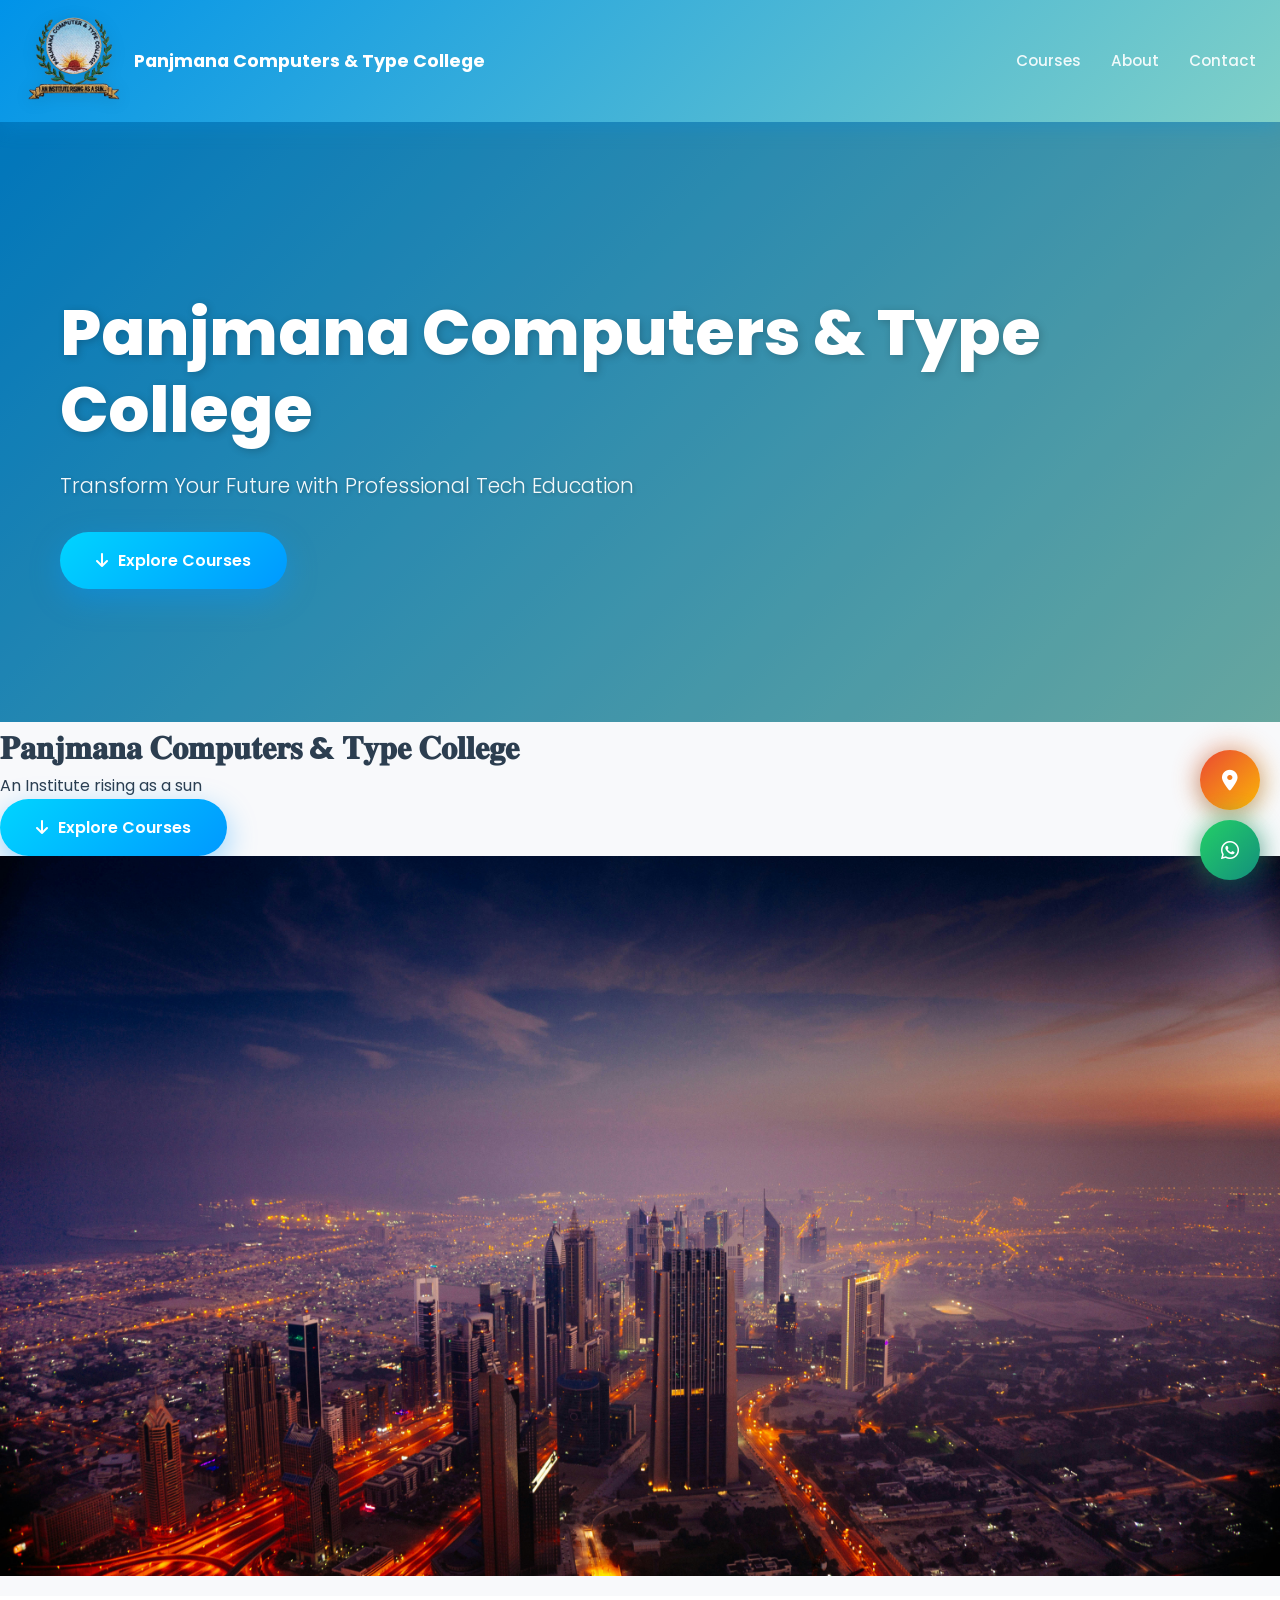
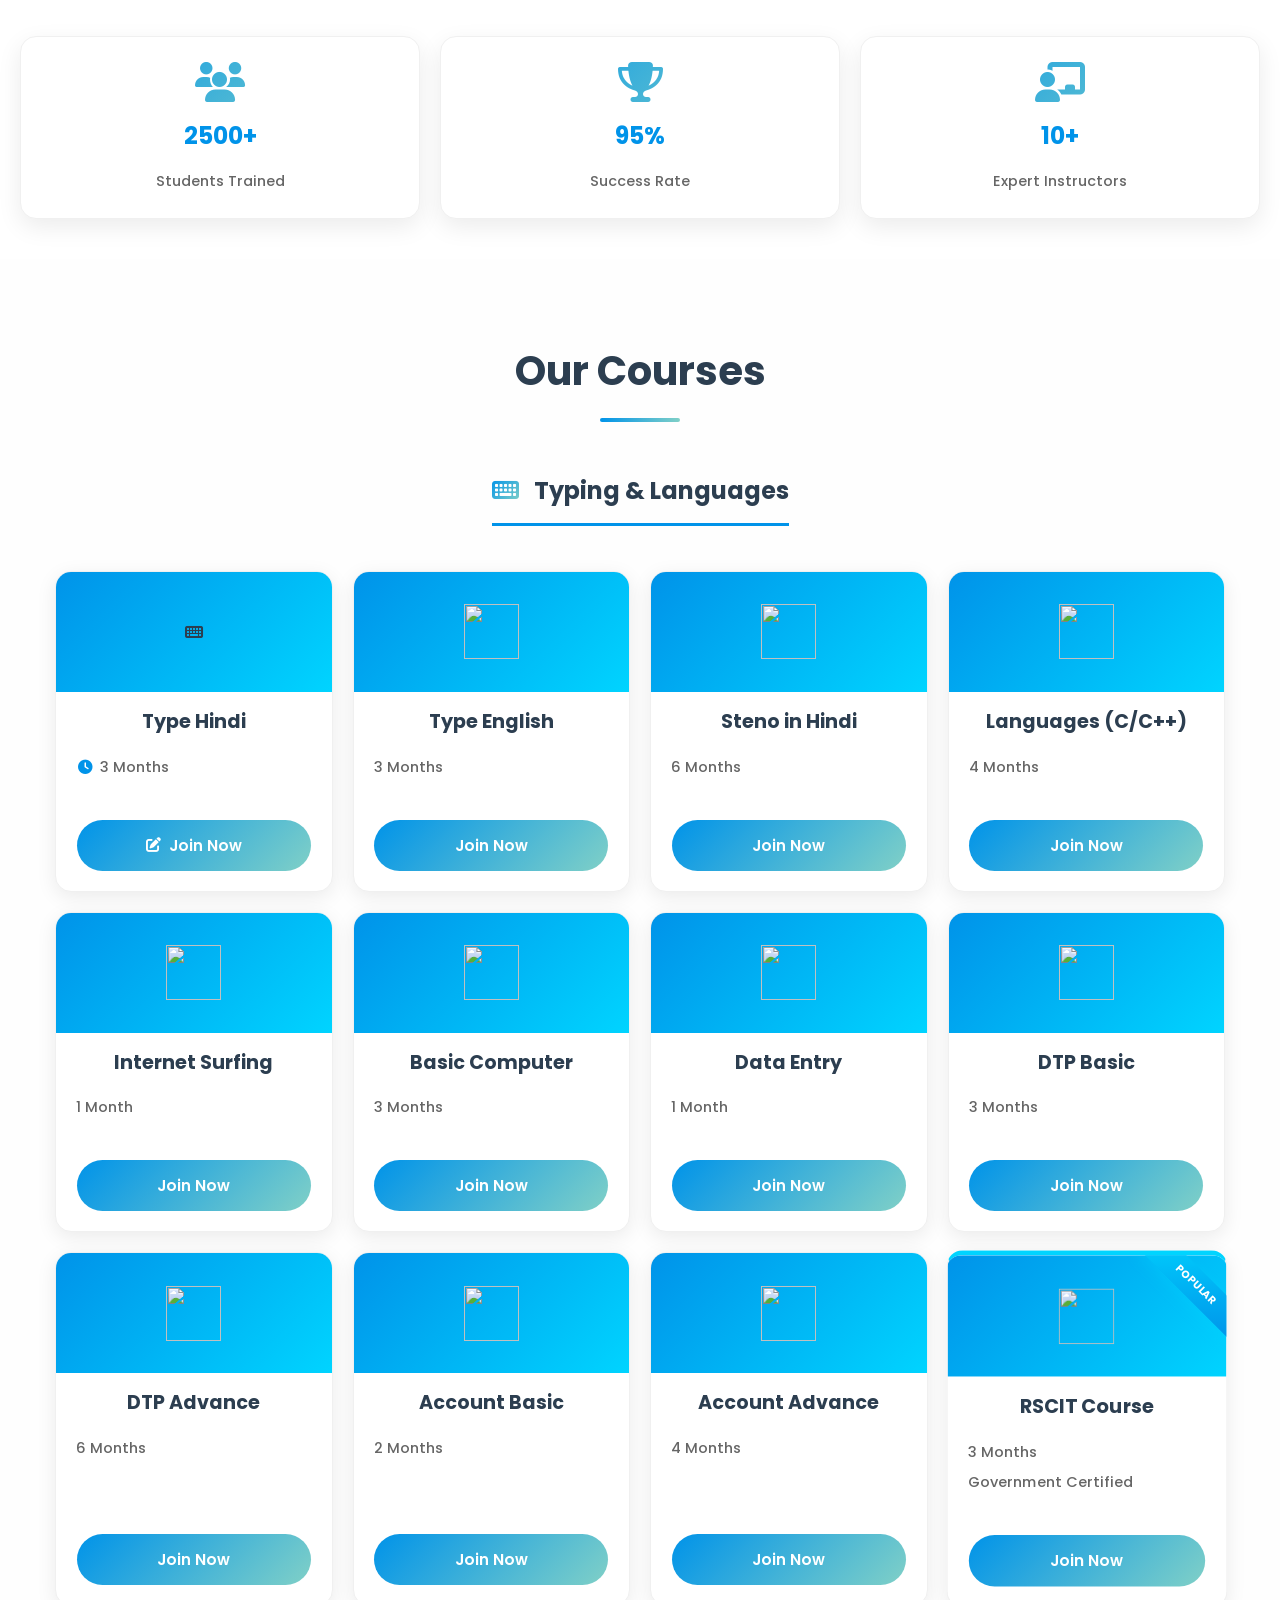
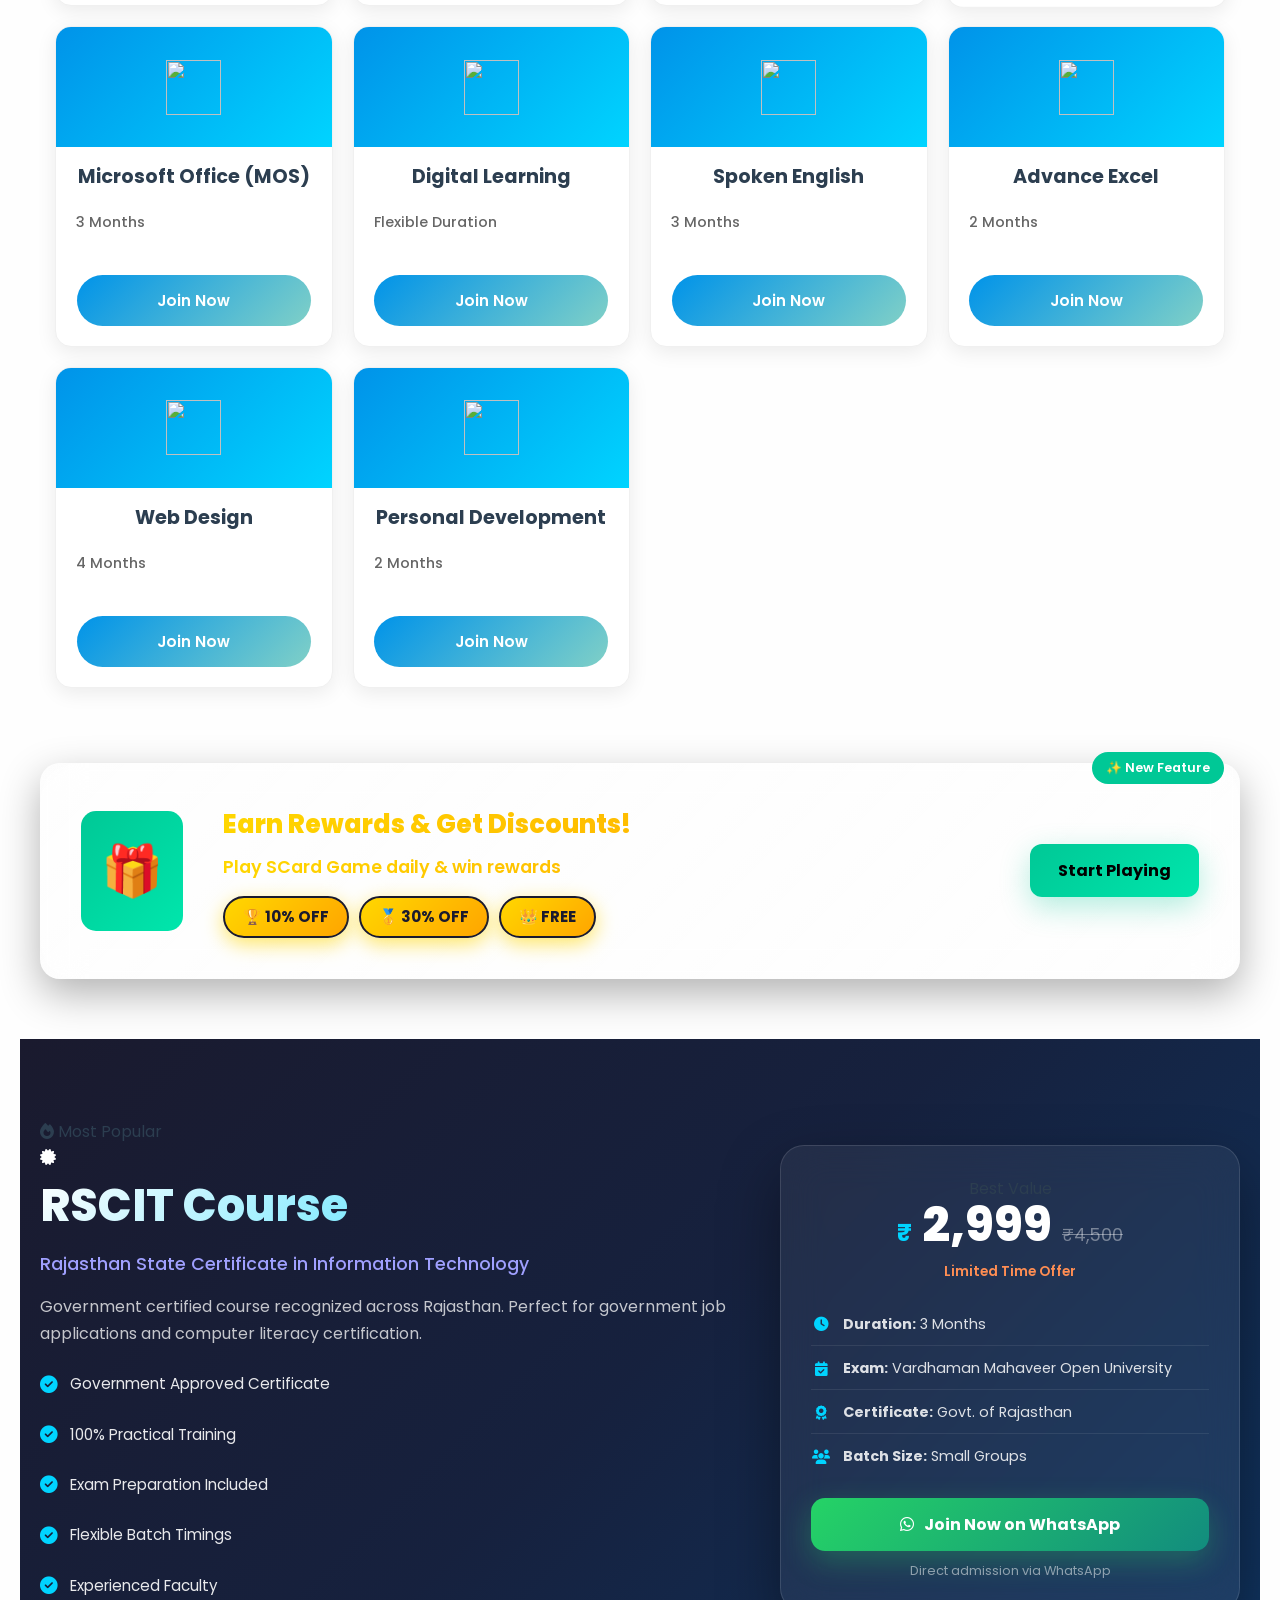
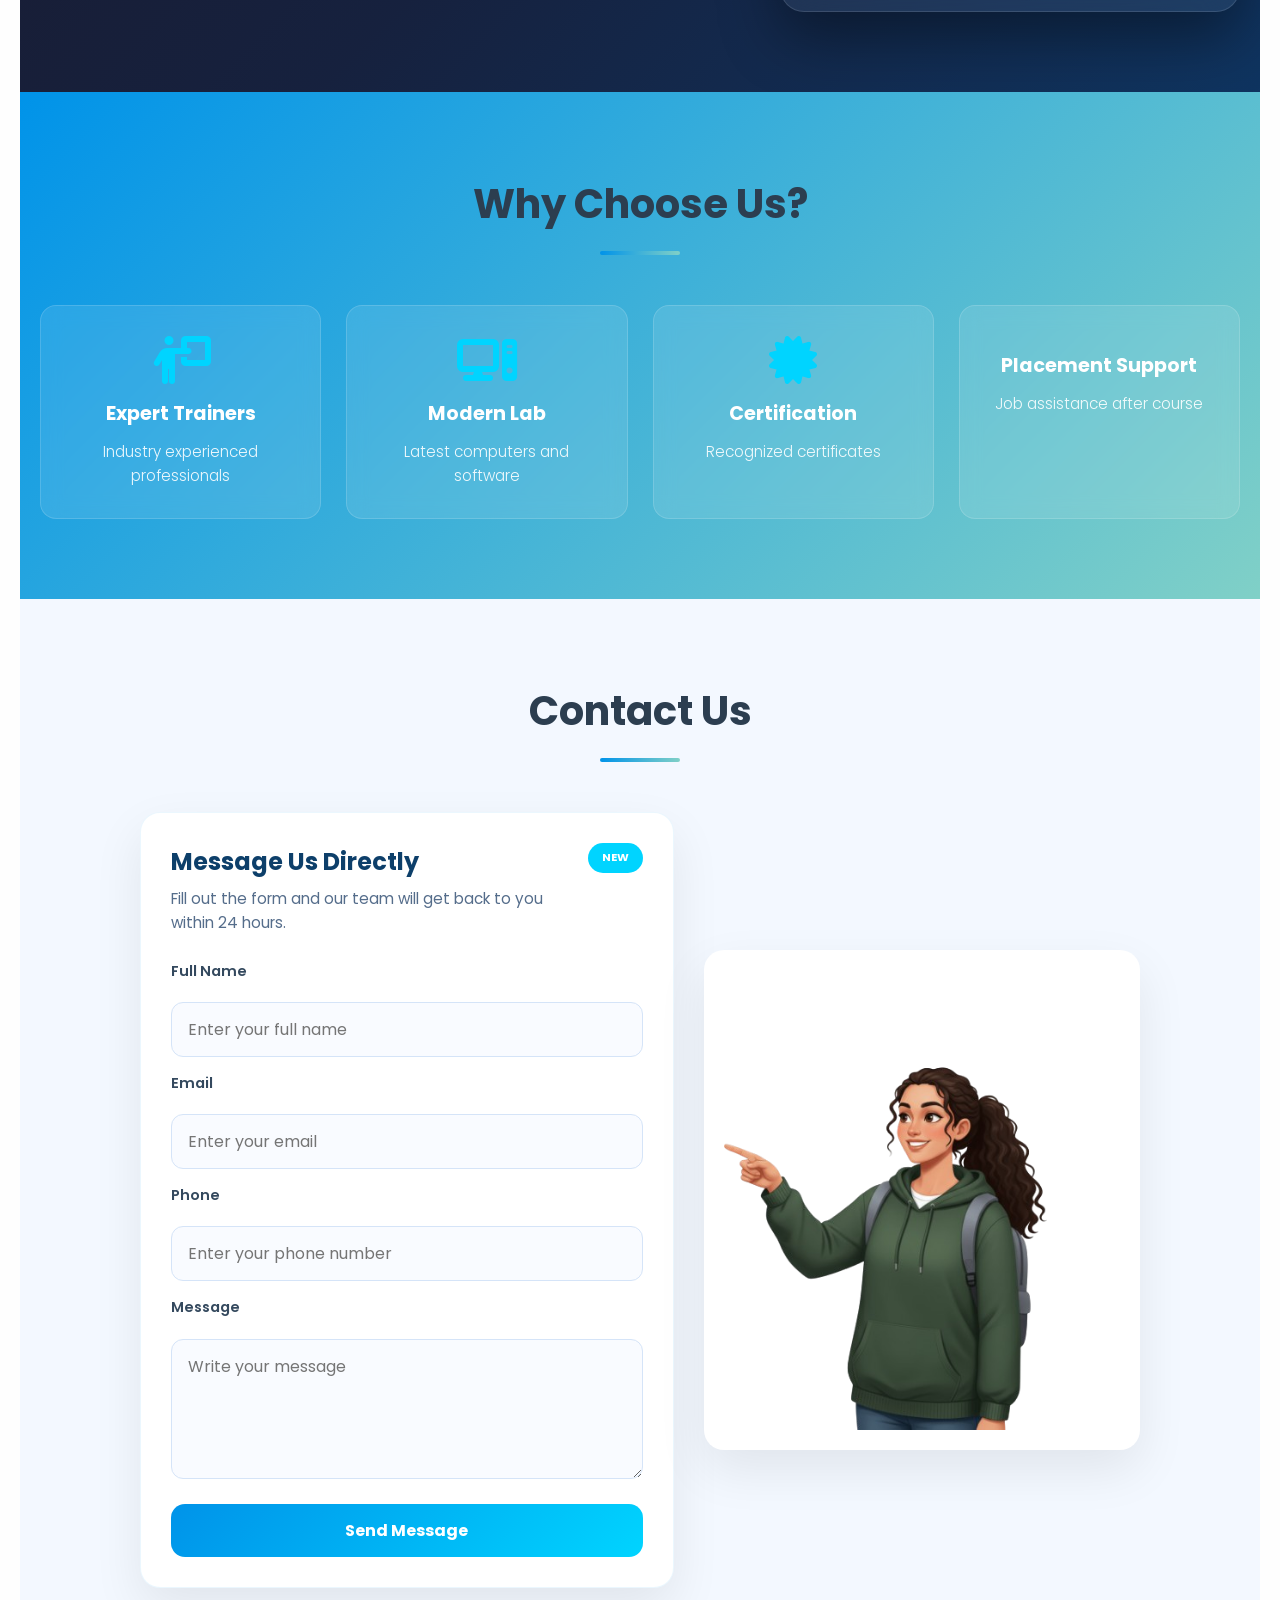
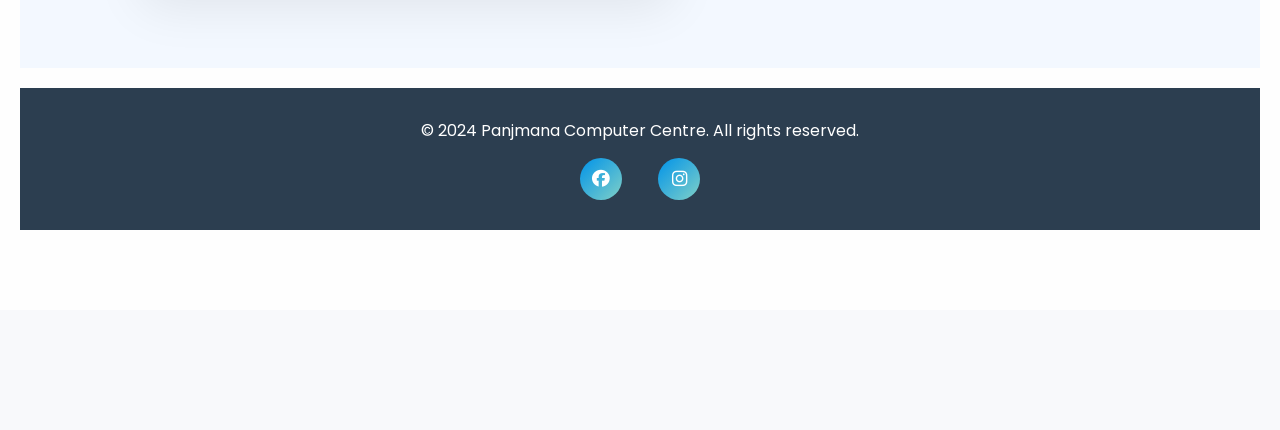
==== index.html @ c0030bf5 "Set desktop-style fixed layout for all devices - Remove all responsive breakpoints (mobile/tablet) -" ====
<!DOCTYPE html>
<html lang="en">
<head>
<meta charset="UTF-8">
<title>Panjmana Computers & Type College</title>
<meta name="viewport" content="width=device-width, initial-scale=1.0, viewport-fit=cover, shrink-to-fit=no">
<link rel="preconnect" href="https://fonts.googleapis.com">
<link rel="preconnect" href="https://fonts.gstatic.com" crossorigin>
<link href="https://fonts.googleapis.com/css2?family=Poppins:wght@300;400;500;600;700;800&display=swap" rel="stylesheet">
<link rel="stylesheet" href="https://cdnjs.cloudflare.com/ajax/libs/font-awesome/6.5.0/css/all.min.css">
<link rel="stylesheet" href="style.css">
</head>

<body>

<!-- NAVBAR -->
<nav class="navbar">
  <div class="nav-container">
    <div class="logo">
      <img src="logo (2).png" alt="Panjmana Logo" class="logo-img">
      <span>Panjmana Computers & Type College</span>
    </div>
    <button class="nav-toggle" id="navToggle" aria-label="Toggle navigation" aria-expanded="false" aria-controls="navMenu">
      <span></span>
      <span></span>
      <span></span>
    </button>
    <ul class="nav-menu" id="navMenu" aria-hidden="true">
      <li><a href="#courses">Courses</a></li>
      <li><a href="#about">About</a></li>
      <li><a href="#contact">Contact</a></li>
    </ul>
  </div>
</nav>

<!-- HERO SECTION -->
<div class="hero">
  <div class="hero-overlay"></div>
  <div class="hero-content">
    <h1>Panjmana Computers & Type College</h1>
    <p>Transform Your Future with Professional Tech Education</p>
    <button class="cta-btn" onclick="document.getElementById('courses').scrollIntoView({behavior: 'smooth'})">
      <i class="fas fa-arrow-down"></i> Explore Courses
    </button>
  </div>
</div>
</div>
    </div>
    <h1>𝐏𝐚𝐧𝐣𝐦𝐚𝐧𝐚 𝐂𝐨𝐦𝐩𝐮𝐭𝐞𝐫𝐬 & 𝐓𝐲𝐩𝐞 𝐂𝐨𝐥𝐥𝐞𝐠𝐞</h1>
    <p>An Institute rising as a sun</p>
    <button class="cta-btn" onclick="document.getElementById('courses').scrollIntoView({behavior: 'smooth'})">
      <i class="fas fa-arrow-down"></i> Explore Courses
    </button>
    
  </div>


  
  <div class="hero-image">
     <img src="piotr-chrobot-6oUsyeYXgTg-unsplash.jpg" alt="">
     
  </div>
</div>

<!-- STATS SECTION -->
<div class="stats-container">
  <div class="stat-item">
    <i class="fas fa-users"></i>
    <h3>2500+</h3>
    <p>Students Trained</p>
  </div>
  <div class="stat-item">
    <i class="fas fa-trophy"></i>
    <h3>95%</h3>
    <p>Success Rate</p>
  </div>
  <div class="stat-item">
    <i class="fas fa-chalkboard-user"></i>
    <h3>10+</h3>
    <p>Expert Instructors</p>
  </div>
</div>

<!-- COURSES SECTION -->
<div id="courses" class="courses-section">
  <h2 class="section-title">Our Courses</h2>
  
  <!-- Typing & Languages -->
  <div class="course-category">
    <h3 class="category-title"><i class="fas fa-keyboard"></i> Typing & Languages</h3>
    <div class="courses-container">
      <div class="course-card">
        <div class="card-icon"><i class="fas fa-keyboard"></i></div>
        <h3>Type Hindi</h3>
        <div class="course-details">
          <p><i class="fas fa-clock"></i> 3 Months</p>
        </div>
        <button class="join-btn" onclick="openForm('Type Hindi - 3 Months')"><i class="fas fa-pen-to-square"></i> Join Now</button>
      </div>

      <!-- Type English -->
<div class="course-card">
  <div class="card-icon">
    <img src="https://cdn-icons-png.flaticon.com/512/3062/3062634.png">
  </div>
  <h3>Type English</h3>
  <div class="course-details">
    <p>3 Months</p>
  </div>
  <button class="join-btn" onclick="openForm('Type English - 3 Months')">Join Now</button>
</div>

<!-- Steno -->
<div class="course-card">
  <div class="card-icon">
    <img src="https://cdn-icons-png.flaticon.com/512/2921/2921222.png">
  </div>
  <h3>Steno in Hindi</h3>
  <div class="course-details">
    <p>6 Months</p>
  </div>
  <button class="join-btn" onclick="openForm('Steno in Hindi - 6 Months')">Join Now</button>
</div>

<!-- C/C++ -->
<div class="course-card">
  <div class="card-icon">
    <img src="https://cdn-icons-png.flaticon.com/512/2721/2721291.png">
  </div>
  <h3>Languages (C/C++)</h3>
  <div class="course-details">
    <p>4 Months</p>
  </div>
  <button class="join-btn" onclick="openForm('Languages C/C++ - 4 Months')">Join Now</button>
</div>

<!-- Internet -->
<div class="course-card">
  <div class="card-icon">
    <img src="https://cdn-icons-png.flaticon.com/512/1006/1006771.png">
  </div>
  <h3>Internet Surfing</h3>
  <div class="course-details">
    <p>1 Month</p>
  </div>
  <button class="join-btn" onclick="openForm('Internet Surfing - 1 Month')">Join Now</button>
</div>

<!-- Basic Computer -->
<div class="course-card">
  <div class="card-icon">
    <img src="https://cdn-icons-png.flaticon.com/512/1041/1041916.png">
  </div>
  <h3>Basic Computer</h3>
  <div class="course-details">
    <p>3 Months</p>
  </div>
  <button class="join-btn" onclick="openForm('Basic Computer - 3 Months')">Join Now</button>
</div>

<!-- Data Entry -->
<div class="course-card">
  <div class="card-icon">
    <img src="https://cdn-icons-png.flaticon.com/512/1828/1828919.png">
  </div>
  <h3>Data Entry</h3>
  <div class="course-details">
    <p>1 Month</p>
  </div>
  <button class="join-btn" onclick="openForm('Data Entry - 1 Month')">Join Now</button>
</div>

<!-- DTP Basic -->
<div class="course-card">
  <div class="card-icon">
    <img src="https://cdn-icons-png.flaticon.com/512/2917/2917995.png">
  </div>
  <h3>DTP Basic</h3>
  <div class="course-details">
    <p>3 Months</p>
  </div>
  <button class="join-btn" onclick="openForm('DTP Basic - 3 Months')">Join Now</button>
</div>

<!-- DTP Advance -->
<div class="course-card">
  <div class="card-icon">
    <img src="https://cdn-icons-png.flaticon.com/512/2917/2917995.png">
  </div>
  <h3>DTP Advance</h3>
  <div class="course-details">
    <p>6 Months</p>
  </div>
  <button class="join-btn" onclick="openForm('DTP Advance - 6 Months')">Join Now</button>
</div>

<!-- Accounting Basic -->
<div class="course-card">
  <div class="card-icon">
    <img src="https://cdn-icons-png.flaticon.com/512/2331/2331941.png">
  </div>
  <h3>Account Basic</h3>
  <div class="course-details">
    <p>2 Months</p>
  </div>
  <button class="join-btn" onclick="openForm('Account Basic - 2 Months')">Join Now</button>
</div>

<!-- Accounting Advance -->
<div class="course-card">
  <div class="card-icon">
    <img src="https://cdn-icons-png.flaticon.com/512/3135/3135673.png">
  </div>
  <h3>Account Advance</h3>
  <div class="course-details">
    <p>4 Months</p>
  </div>
  <button class="join-btn" onclick="openForm('Account Advance - 4 Months')">Join Now</button>
</div>

<!-- RSCIT -->
<div class="course-card featured">
  <div class="featured-badge">POPULAR</div>
  <div class="card-icon">
    <img src="https://cdn-icons-png.flaticon.com/512/3135/3135755.png">
  </div>
  <h3>RSCIT Course</h3>
  <div class="course-details">
    <p>3 Months</p>
    <p>Government Certified</p>
  </div>
  <button class="join-btn" onclick="openForm('RSCIT Course - 3 Months')">Join Now</button>
</div>

<!-- MOS -->
<div class="course-card">
  <div class="card-icon">
    <img src="https://cdn-icons-png.flaticon.com/512/732/732220.png">
  </div>
  <h3>Microsoft Office (MOS)</h3>
  <div class="course-details">
    <p>3 Months</p>
  </div>
  <button class="join-btn" onclick="openForm('Microsoft Office MOS - 3 Months')">Join Now</button>
</div>

<!-- Digital -->
<div class="course-card">
  <div class="card-icon">
    <img src="https://cdn-icons-png.flaticon.com/512/3135/3135715.png">
  </div>
  <h3>Digital Learning</h3>
  <div class="course-details">
    <p>Flexible Duration</p>
  </div>
  <button class="join-btn" onclick="openForm('Digital Learning')">Join Now</button>
</div>

<!-- Spoken English -->
<div class="course-card">
  <div class="card-icon">
    <img src="https://cdn-icons-png.flaticon.com/512/1995/1995574.png">
  </div>
  <h3>Spoken English</h3>
  <div class="course-details">
    <p>3 Months</p>
  </div>
  <button class="join-btn" onclick="openForm('Spoken English - 3 Months')">Join Now</button>
</div>

<!-- Excel -->
<div class="course-card">
  <div class="card-icon">
    <img src="https://cdn-icons-png.flaticon.com/512/732/732220.png">
  </div>
  <h3>Advance Excel</h3>
  <div class="course-details">
    <p>2 Months</p>
  </div>
  <button class="join-btn" onclick="openForm('Advance Excel - 2 Months')">Join Now</button>
</div>

<!-- Web Design -->
<div class="course-card">
  <div class="card-icon">
    <img src="https://cdn-icons-png.flaticon.com/512/1055/1055687.png">
  </div>
  <h3>Web Design</h3>
  <div class="course-details">
    <p>4 Months</p>
  </div>
  <button class="join-btn" onclick="openForm('Web Design - 4 Months')">Join Now</button>
</div>

<!-- Personal Development -->
<div class="course-card">
  <div class="card-icon">
    <img src="https://cdn-icons-png.flaticon.com/512/3135/3135716.png">
  </div>
  <h3>Personal Development</h3>
  <div class="course-details">
    <p>2 Months</p>
  </div>
  <button class="join-btn" onclick="openForm('Personal Development - 2 Months')">Join Now</button>
</div>
  </div>

</div>

<!-- REWARDS GAME SECTION -->
<div class="rewards-box">

  <div class="new-tag">✨ New Feature</div>

  <div class="gift-icon">🎁</div>

  <div class="content">
    <h2>Earn Rewards & Get Discounts!</h2>
    <p>Play SCard Game daily & win rewards</p>

    <div class="badges">
      <div class="badge">🏆 10% OFF</div>
      <div class="badge">🥇 30% OFF</div>
      <div class="badge">👑 FREE</div>
    </div>
  </div>

  <button class="play-btn" onclick="openGame()">Start Playing</button>

</div>

<!-- MODAL GAME -->
<div class="modal" id="gameModal">
  <div class="modal-content">
    <h3>🎮 Pick a Card</h3>

    <div class="cards">
      <div class="card" onclick="pickCard(0)">?</div>
      <div class="card" onclick="pickCard(1)">?</div>
      <div class="card" onclick="pickCard(2)">?</div>
    </div>


    <p id="result"></p>

    <a href="https://wa.me/919999999999" class="whatsapp-btn">
      Join via WhatsApp
    </a>

    <br><br>
    <button onclick="closeGame()">Close</button>
  </div>
</div>

<!-- RSCIT FEATURED SECTION -->
<section id="rscit-featured" class="rscit-section">
  <div class="rscit-container">
    <div class="rscit-badge-float">
      <span class="rscit-popular-tag"><i class="fas fa-fire"></i> Most Popular</span>
    </div>
    
    <div class="rscit-content">
      <div class="rscit-left">
        <div class="rscit-icon-wrap">
          <i class="fas fa-certificate"></i>
          <div class="rscit-icon-glow"></div>
        </div>
        <h2 class="rscit-title">RSCIT Course</h2>
        <p class="rscit-subtitle">Rajasthan State Certificate in Information Technology</p>
        <p class="rscit-desc">Government certified course recognized across Rajasthan. Perfect for government job applications and computer literacy certification.</p>
        
        <ul class="rscit-features">
          <li><i class="fas fa-check-circle"></i> Government Approved Certificate</li>
          <li><i class="fas fa-check-circle"></i> 100% Practical Training</li>
          <li><i class="fas fa-check-circle"></i> Exam Preparation Included</li>
          <li><i class="fas fa-check-circle"></i> Flexible Batch Timings</li>
          <li><i class="fas fa-check-circle"></i> Experienced Faculty</li>
        </ul>
      </div>
      
      <div class="rscit-right">
        <div class="rscit-pricing-card">
          <div class="rscit-card-header">
            <span class="rscit-tag">Best Value</span>
          </div>
          <div class="rscit-price">
            <span class="rscit-currency">₹</span>
            <span class="rscit-amount">2,999</span>
            <span class="rscit-original">₹4,500</span>
          </div>
          <p class="rscit-price-note">Limited Time Offer</p>
          
          <div class="rscit-info-list">
            <div class="rscit-info-item">
              <i class="fas fa-clock"></i>
              <span><strong>Duration:</strong> 3 Months</span>
            </div>
            <div class="rscit-info-item">
              <i class="fas fa-calendar-check"></i>
              <span><strong>Exam:</strong> Vardhaman Mahaveer Open University</span>
            </div>
            <div class="rscit-info-item">
              <i class="fas fa-award"></i>
              <span><strong>Certificate:</strong> Govt. of Rajasthan</span>
            </div>
            <div class="rscit-info-item">
              <i class="fas fa-users"></i>
              <span><strong>Batch Size:</strong> Small Groups</span>
            </div>
          </div>
          
          <button class="rscit-whatsapp-btn" onclick="joinRSCITWhatsApp()">
            <i class="fab fa-whatsapp"></i> Join Now on WhatsApp
          </button>
          <p class="rscit-btn-note">Direct admission via WhatsApp</p>
        </div>
      </div>
    </div>
  </div>
</section>

<!-- WHY CHOOSE US -->
<div class="why-us">
  <h2 class="section-title">Why Choose Us?</h2>
  <div class="features-grid">
    <div class="feature">
      <i class="fas fa-person-chalkboard"></i>
      <h4>Expert Trainers</h4>
      <p>Industry experienced professionals</p>
    </div>
    <div class="feature">
      <i class="fas fa-computer"></i>
      <h4>Modern Lab</h4>
      <p>Latest computers and software</p>
    </div>
    <div class="feature">
      <i class="fas fa-certificate"></i>
      <h4>Certification</h4>
      <p>Recognized certificates</p>
    </div>
    <div class="feature">
      <i class="fas fa-job"></i>
      <h4>Placement Support</h4>
      <p>Job assistance after course</p>
    </div>
  </div>
</div>

<!-- CONTACT SECTION -->
<div id="contact" class="contact-section">
  <h2 class="section-title">Contact Us</h2>
  <div class="contact-grid">

    <form action="https://formspree.io/f/mwvagjla" method="POST" class="contact-card">
      <div class="contact-card-header">
        <div>
          <h3>Message Us Directly</h3>
          <p>Fill out the form and our team will get back to you within 24 hours.</p>
        </div>
        <span class="contact-badge">New</span>
      </div>

      <div class="contact-form-card">
        <label for="contact-name">Full Name</label>
        <input id="contact-name" name="name" class="contact-input" type="text" placeholder="Enter your full name" required>

        <label for="contact-email">Email</label>
        <input id="contact-email" name="email" class="contact-input" type="email" placeholder="Enter your email" required>

        <label for="contact-phone">Phone</label>
        <input id="contact-phone" name="phone" class="contact-input" type="tel" placeholder="Enter your phone number" required>

        <label for="contact-message">Message</label>
        <textarea id="contact-message" name="message" class="contact-input contact-textarea" placeholder="Write your message" required></textarea>

        <button class="contact-submit-btn" type="submit">Send Message</button>
      </div>
    </form>


    <div class="contact-image-card">
      <img src="contact logo.png" alt="Student Guide">
    </div>
  </div>
</div>

<!-- FORM POPUP -->
<div id="formPopup" class="form-popup">
  <div class="form-box">
    <span class="close" onclick="closeForm()"><i class="fas fa-times"></i></span>
    <h2><i class="fas fa-edit"></i> Register Now</h2>
    <p class="form-subtitle">Join our community of learners</p>

    <input type="text" id="name" placeholder="👤 Your Full Name" required>
    <input type="tel" id="phone" placeholder="📱 Mobile Number" required>
    <input type="text" id="courseName" readonly placeholder="Course Selected">

    <button onclick="sendWhatsApp()" class="submit-btn">
      <i class="fab fa-whatsapp"></i> Submit via WhatsApp
    </button>
  </div>
</div>

<!-- FOOTER -->
<footer class="footer">
  <p>&copy; 2024 Panjmana Computer Centre. All rights reserved.</p>
  <div class="social-links">
    <a href="#"><i class="fab fa-facebook"></i></a>
    <a href="#"><i class="fab fa-instagram"></i></a>
  </div>
</footer>

<!-- Floating Buttons -->
<a href="https://maps.app.goo.gl/1jd4oYLpwRNwnUEW8?g_st=aw" target="_blank" class="floating-map-btn" title="Location">
  <i class="fas fa-map-marker-alt"></i>
  <span class="btn-label">Location</span>
</a>
<a href="https://wa.me/919999999999" class="floating-whatsapp-btn" title="Contact Us">
  <i class="fab fa-whatsapp"></i>
  <span class="btn-label">Contact</span>
</a>

<script src="script.js"></script>
</body>
</html>
---- style.css ----
/* =========================
   COMPLETE RESPONSIVE FIX
========================= */

/* DESKTOP-STYLE LAYOUT (NO BREAKPOINTS) */
* {
  box-sizing: border-box;
}

html {
  scroll-behavior: smooth;
}

body {
  margin: 0;
  padding: 0;
  overflow-x: auto; /* ALLOW horizontal scroll on mobile */
  min-width: 1200px; /* Force desktop width */
  font-family: 'Poppins', 'Segoe UI', sans-serif;
  background: #f8f9fb;
  color: #2c3e50;
  line-height: 1.6;
  -webkit-text-size-adjust: 100%;
}

/* Force desktop layout container */
.container-fixed {
  max-width: 1400px;
  margin: 0 auto;
  min-width: 1200px;
  width: 100%;
}

/* =========================
   HERO SECTION - DESKTOP STYLE
========================= */
.hero {
  display: flex;
  align-items: center;
  justify-content: flex-start;
  padding: 100px 40px;
  min-height: 100vh;
  position: relative;
  background: url('piotr-chrobot-6oUsyeYXgTg-unsplash.jpg') no-repeat center center;
  background-size: cover;
  background-attachment: fixed;
  color: white;
}

.hero::before {
  content: '';
  position: absolute;
  top: 0;
  left: 0;
  right: 0;
  bottom: 0;
  background: linear-gradient(135deg, rgba(0, 147, 233, 0.85) 0%, rgba(128, 208, 199, 0.85) 100%);
  z-index: 1;
}

.hero-content {
  position: relative;
  z-index: 2;
  max-width: 600px;
  padding: 0;
}

.hero h1 {
  font-size: 42px;
  line-height: 1.2;
  margin-bottom: 20px;
  text-shadow: 2px 2px 8px rgba(0, 0, 0, 0.3);
  font-weight: 800;
}

.hero p {
  font-size: 18px;
  margin-bottom: 30px;
  opacity: 0.95;
  text-shadow: 1px 1px 4px rgba(0, 0, 0, 0.3);
  font-weight: 300;
}

.cta-btn {
  padding: 16px 36px;
  min-height: 52px;
  background: linear-gradient(135deg, #00d4ff, #0099ff);
  color: white;
  border: none;
  font-size: 1rem;
  border-radius: 50px;
  cursor: pointer;
  transition: 0.3s;
  box-shadow: 0 10px 30px rgba(0, 153, 255, 0.4);
  font-weight: 600;
  display: inline-flex;
  align-items: center;
  gap: 10px;
}

/* =========================
   STATS SECTION - DESKTOP STYLE
========================= */
.stats-container {
  display: grid;
  grid-template-columns: repeat(3, 1fr);
  gap: 20px;
  padding: 40px 20px;
  max-width: 1400px;
  margin: 0 auto;
  background: white;
}

.stat-item {
  padding: 25px 20px;
  border-radius: 16px;
  text-align: center;
  background: white;
  box-shadow: 0 8px 25px rgba(0, 0, 0, 0.08);
  border: 1px solid #f0f0f0;
}

.stat-item i {
  font-size: 2.5rem;
  background: linear-gradient(135deg, #0093E9, #80D0C7);
  -webkit-background-clip: text;
  -webkit-text-fill-color: transparent;
  display: block;
  margin-bottom: 15px;
}

.stat-item h3 {
  color: #0093E9;
  font-size: 1.5rem;
  margin: 15px 0;
  font-weight: 700;
}

.stat-item p {
  color: #666;
  font-size: 0.9rem;
  margin: 0;
}

/* =========================
   COURSES SECTION - DESKTOP STYLE
========================= */
.courses-section {
  background: url('course.webp') no-repeat center center / cover fixed;
  padding: 100px 20px;
  position: relative;
}

.courses-section::before {
  content: '';
  position: absolute;
  top: 0;
  left: 0;
  right: 0;
  bottom: 0;
  background: rgba(255, 255, 255, 0.85);
  z-index: 0;
}

.courses-section > * {
  position: relative;
  z-index: 1;
}

.course-category {
  margin-bottom: 80px;
  max-width: 1400px;
  margin-left: auto;
  margin-right: auto;
}

.category-title {
  font-size: 2rem;
  color: #2c3e50;
  margin-bottom: 40px;
  padding-bottom: 12px;
  border-bottom: 3px solid #0093E9;
  display: inline-block;
  font-weight: 700;
}

.courses-container {
  display: grid;
  grid-template-columns: repeat(3, 1fr);
  gap: 20px;
  max-width: 100%;
}

.course-card {
  background: white;
  border-radius: 16px;
  overflow: hidden;
  box-shadow: 0 5px 20px rgba(0, 0, 0, 0.08);
  transition: 0.4s;
  border-top: 5px solid #0093E9;
  display: flex;
  flex-direction: column;
  border: 1px solid #f0f0f0;
}

.card-icon {
  background: linear-gradient(135deg, #0093E9 0%, #00D4FF 100%);
  padding: 35px;
  text-align: center;
  display: flex;
  align-items: center;
  justify-content: center;
  min-height: 140px;
}

.card-icon img {
  width: 60px;
  height: 60px;
  object-fit: contain;
}

.course-card h3 {
  font-size: 1.35rem;
  padding: 18px 20px 8px;
  color: #2c3e50;
  margin: 0;
  font-weight: 700;
}

.course-details {
  padding: 8px 20px 20px;
  color: #666;
  font-size: 0.95rem;
  flex-grow: 1;
}

.join-btn {
  width: 85%;
  margin: 20px auto;
  padding: 12px 20px;
  background: linear-gradient(135deg, #0093E9, #80D0C7);
  color: white;
  border: none;
  border-radius: 30px;
  font-size: 0.95rem;
  font-weight: 600;
  cursor: pointer;
  transition: 0.3s;
  display: flex;
  align-items: center;
  justify-content: center;
  gap: 8px;
}

.join-btn:hover {
  opacity: 0.9;
  transform: translateY(-3px);
  box-shadow: 0 8px 20px rgba(0, 147, 233, 0.4);
}

/* =========================
   RSCIT SECTION - DESKTOP STYLE
========================= */
.rscit-section {
  background: linear-gradient(135deg, #1a1a2e 0%, #16213e 50%, #0f3460 100%);
  padding: 100px 20px;
  position: relative;
  overflow: hidden;
}

.rscit-container {
  max-width: 1200px;
  margin: 0 auto;
  position: relative;
  z-index: 1;
}

.rscit-content {
  display: grid;
  grid-template-columns: 1.2fr 0.8fr;
  gap: 60px;
  align-items: center;
}

.rscit-left {
  color: white;
  text-align: left;
}

.rscit-title {
  font-size: 3.2rem;
  font-weight: 800;
  background: linear-gradient(135deg, #ffffff, #00d4ff);
  -webkit-background-clip: text;
  -webkit-text-fill-color: transparent;
}

.rscit-subtitle {
  font-size: 1.2rem;
  color: #a0a0ff;
  margin-bottom: 15px;
  font-weight: 500;
}

.rscit-desc {
  font-size: 1rem;
  color: rgba(255,255,255,0.75);
  line-height: 1.7;
  margin-bottom: 30px;
  max-width: 500px;
}

.rscit-features li {
  display: flex;
  align-items: center;
  gap: 12px;
  margin-bottom: 14px;
  font-size: 1rem;
  color: rgba(255,255,255,0.9);
}

.rscit-features li i {
  color: #00d4ff;
}

.rscit-pricing-card {
  background: rgba(255,255,255,0.06);
  backdrop-filter: blur(20px);
  border: 1px solid rgba(255,255,255,0.12);
  border-radius: 24px;
  padding: 35px;
  text-align: center;
  box-shadow: 0 25px 60px rgba(0,0,0,0.4);
}

.rscit-price {
  display: flex;
  align-items: baseline;
  justify-content: center;
  gap: 10px;
  margin-bottom: 8px;
}

.rscit-currency {
  font-size: 1.8rem;
  color: #00d4ff;
  font-weight: 700;
}

.rscit-amount {
  font-size: 4rem;
  font-weight: 800;
  color: white;
  line-height: 1;
}

.rscit-original {
  font-size: 1.2rem;
  color: rgba(255,255,255,0.4);
  text-decoration: line-through;
}

.rscit-price-note {
  color: #ff8e53;
  font-size: 0.85rem;
  font-weight: 600;
  margin-bottom: 25px;
}

.rscit-info-list {
  text-align: left;
  margin-bottom: 25px;
}

.rscit-info-item {
  display: flex;
  align-items: center;
  gap: 12px;
  padding: 10px 0;
  border-bottom: 1px solid rgba(255,255,255,0.08);
  color: rgba(255,255,255,0.85);
  font-size: 0.9rem;
}

.rscit-info-item:last-child {
  border-bottom: none;
}

.rscit-info-item i {
  color: #00d4ff;
  width: 20px;
  text-align: center;
}

.rscit-whatsapp-btn {
  width: 100%;
  padding: 16px;
  background: linear-gradient(135deg, #25d366, #128c7e);
  color: white;
  border: none;
  border-radius: 14px;
  font-size: 1.1rem;
  font-weight: 700;
  cursor: pointer;
  transition: 0.3s;
  display: flex;
  align-items: center;
  justify-content: center;
  gap: 10px;
  box-shadow: 0 10px 30px rgba(37, 211, 102, 0.3);
}

.rscit-whatsapp-btn:hover {
  transform: translateY(-3px);
  box-shadow: 0 15px 40px rgba(37, 211, 102, 0.5);
}

.rscit-btn-note {
  margin-top: 10px;
  color: rgba(255,255,255,0.5);
  font-size: 0.8rem;
}

/* =========================
   WHY US SECTION - DESKTOP STYLE
========================= */
.why-us {
  background: linear-gradient(135deg, #0093E9 0%, #80D0C7 100%);
  padding: 100px 20px;
  color: white;
}

.features-grid {
  display: grid;
  grid-template-columns: repeat(4, 1fr);
  gap: 35px;
  max-width: 1400px;
  margin: 0 auto;
}

.feature {
  text-align: center;
  padding: 40px;
  background: rgba(255, 255, 255, 0.08);
  backdrop-filter: blur(10px);
  border-radius: 16px;
  transition: 0.4s;
  border: 1px solid rgba(255, 255, 255, 0.15);
}

.feature:hover {
  transform: translateY(-8px);
  background: rgba(255, 255, 255, 0.12);
  border-color: rgba(255, 255, 255, 0.3);
}

.feature i {
  font-size: 3.5rem;
  margin-bottom: 20px;
  display: block;
  color: #00d4ff;
}

.feature h4 {
  font-size: 1.3rem;
  margin-bottom: 12px;
  font-weight: 700;
}

.feature p {
  opacity: 0.9;
  font-weight: 300;
  margin: 0;
}

/* =========================
   CONTACT SECTION - DESKTOP STYLE
========================= */
.contact-section {
  background: #f3f8ff;
  padding: 100px 20px;
}

.contact-grid {
  display: grid;
  grid-template-columns: 1.1fr 0.9fr;
  gap: 40px;
  max-width: 1200px;
  margin: 0 auto;
  align-items: center;
}

.contact-card,
.contact-image-card {
  background: white;
  border-radius: 24px;
  box-shadow: 0 20px 50px rgba(0, 0, 0, 0.08);
}

.contact-card {
  padding: 40px;
  border: 1px solid rgba(0, 147, 233, 0.08);
}

.contact-card-header {
  display: flex;
  justify-content: space-between;
  align-items: flex-start;
  gap: 20px;
  margin-bottom: 30px;
}

.contact-card-header h3 {
  font-size: 2rem;
  margin-bottom: 10px;
  color: #0d3f6a;
}

.contact-card-header p {
  color: #556d8b;
  line-height: 1.7;
  max-width: 520px;
  margin: 0;
}

.contact-badge {
  background: #00d4ff;
  color: white;
  text-transform: uppercase;
  font-size: 0.75rem;
  padding: 10px 18px;
  border-radius: 999px;
  font-weight: 700;
  white-space: nowrap;
}

.contact-form-card {
  display: grid;
  gap: 18px;
}

.contact-form-card label {
  color: #34495e;
  font-size: 0.95rem;
  font-weight: 600;
}

.contact-input {
  width: 100%;
  padding: 16px 18px;
  border: 1px solid #d5e4f8;
  border-radius: 14px;
  font-size: 1rem;
  color: #34495e;
  transition: 0.3s;
  background: #f9fbff;
}

.contact-input:focus {
  outline: none;
  border-color: #0093e9;
  box-shadow: 0 0 0 6px rgba(0, 147, 233, 0.08);
}

.contact-textarea {
  min-height: 160px;
  resize: vertical;
}

.contact-submit-btn {
  background: linear-gradient(135deg, #0093e9, #00d4ff);
  border: none;
  color: white;
  padding: 16px;
  border-radius: 16px;
  font-size: 1rem;
  font-weight: 700;
  cursor: pointer;
  transition: 0.3s;
  margin-top: 10px;
}

.contact-submit-btn:hover {
  transform: translateY(-2px);
  box-shadow: 0 16px 30px rgba(0, 147, 233, 0.25);
}

.contact-image-card {
  display: flex;
  justify-content: center;
  align-items: center;
  padding: 30px;
}

.contact-image-card img {
  width: 100%;
  max-width: 520px;
  border-radius: 24px;
  object-fit: cover;
}

/* =========================
   REWARDS SECTION - DESKTOP STYLE
========================= */
.rewards-box {
  max-width: 1200px;
  margin: 80px auto;
  background: linear-gradient(135deg, rgba(255,255,255,0.15), rgba(255,255,255,0.05));
  backdrop-filter: blur(20px);
  border-radius: 20px;
  padding: 40px;
  flex-direction: row;
  align-items: center;
  justify-content: center;
  gap: 30px;
  position: relative;
  color: white;
  border: 1px solid rgba(255,255,255,0.2);
  box-shadow: 0 15px 40px rgba(0,0,0,0.3);
  text-align: left;
}

.rewards-box .content h2 {
  margin: 0;
  background: linear-gradient(135deg, #FFD700, #FFA500);
  -webkit-background-clip: text;
  -webkit-text-fill-color: transparent;
  font-size: 2rem;
  font-weight: 800;
}

.rewards-box .content p {
  background: linear-gradient(135deg, #FFD700, #FFA500);
  -webkit-background-clip: text;
  -webkit-text-fill-color: transparent;
  font-size: 1.2rem;
  font-weight: 600;
  margin: 8px 0 0 0;
}

.badges {
  display: flex;
  gap: 10px;
  margin-top: 15px;
  justify-content: flex-start;
}

.badge {
  background: linear-gradient(135deg, #FFD700, #FFA500);
  color: #1a1a2e !important;
  padding: 12px 20px;
  border-radius: 25px;
  font-size: 16px;
  font-weight: 800;
  box-shadow: 0 6px 20px rgba(255,215,0,0.6);
  border: 2px solid #1a1a2e;
}

.play-btn {
  background: linear-gradient(135deg,#00c896,#00e6ac);
  border: none;
  padding: 18px 50px;
  border-radius: 50px;
  color: black;
  font-weight: 700;
  cursor: pointer;
  transition: 0.3s;
  font-size: 1.2rem;
  white-space: nowrap;
  box-shadow: 0 10px 30px rgba(0,200,150,0.3);
}

.play-btn:hover {
  transform: scale(1.1);
}

/* Modal */
.modal {
  position: fixed;
  top: 0;
  left: 0;
  width: 100%;
  height: 100%;
  background: rgba(0,0,0,0.85);
  display: none;
  justify-content: center;
  align-items: center;
  z-index: 3000;
  padding: 20px;
}

.modal.active {
  display: flex;
}

.modal-content {
  background: white;
  padding: 30px;
  border-radius: 20px;
  text-align: center;
  width: 300px;
}

.modal-content h3 {
  margin-bottom: 20px;
  font-size: 1.4rem;
  color: #2c3e50;
}

.cards {
  display: flex;
  justify-content: center;
  gap: 15px;
  flex-wrap: wrap;
  margin-top: 20px;
}

.cards .card {
  background: #00c896;
  height: 80px;
  min-width: 80px;
  border-radius: 10px;
  cursor: pointer;
  display: flex;
  justify-content: center;
  align-items: center;
  font-size: 20px;
  color: white;
  font-weight: 700;
  transition: 0.3s;
}

.cards .card:hover {
  transform: scale(1.05);
  background: #00e6ac;
}

.whatsapp-btn {
  margin-top: 15px;
  background: #25D366;
  color: white;
  padding: 10px;
  border-radius: 10px;
  display: inline-block;
  text-decoration: none;
  font-weight: 600;
}

/* =========================
   FORM POPUP - DESKTOP STYLE
========================= */
.form-popup {
  display: none;
  position: fixed;
  top: 0;
  left: 0;
  width: 100%;
  height: 100%;
  background: rgba(0, 0, 0, 0.75);
  justify-content: center;
  align-items: center;
  z-index: 4000;
  padding: 20px;
}

.form-popup.show {
  display: flex;
}

.form-box {
  background: white;
  padding: 45px;
  border-radius: 20px;
  text-align: center;
  box-shadow: 0 25px 60px rgba(0, 0, 0, 0.3);
  max-width: 420px;
  width: 100%;
  position: relative;
  animation: slideUp 0.3s ease;
}

@keyframes slideUp {
  from {
    opacity: 0;
    transform: translateY(20px);
  }
  to {
    opacity: 1;
    transform: translateY(0);
  }
}

.form-box h2 {
  color: #2c3e50;
  margin-bottom: 8px;
  font-size: 1.9rem;
  font-weight: 700;
}

.form-subtitle {
  color: #999;
  font-size: 0.95rem;
  margin-bottom: 30px;
  font-weight: 300;
}

.form-box input {
  width: 100%;
  padding: 13px 16px;
  margin: 12px 0;
  border: 2px solid #e8e8e8;
  border-radius: 12px;
  font-size: 0.95rem;
  transition: 0.3s;
  font-family: 'Poppins', sans-serif;
  font-weight: 500;
}

.form-box input:focus {
  outline: none;
  border-color: #0093E9;
  box-shadow: 0 0 0 4px rgba(0, 147, 233, 0.1);
}

.close {
  position: absolute;
  top: 18px;
  right: 18px;
  font-size: 1.8rem;
  cursor: pointer;
  color: #999;
  transition: 0.3s;
  width: 35px;
  height: 35px;
  display: flex;
  align-items: center;
  justify-content: center;
  border-radius: 50%;
}

.close:hover {
  color: #0093E9;
  background: #f5f5f5;
}

.submit-btn {
  width: 100%;
  padding: 14px;
  background: linear-gradient(135deg, #0093E9, #80D0C7);
  color: white;
  border: none;
  border-radius: 12px;
  font-size: 1rem;
  font-weight: 700;
  cursor: pointer;
  margin-top: 25px;
  transition: 0.3s;
  display: flex;
  align-items: center;
  justify-content: center;
  gap: 10px;
}

.submit-btn:hover {
  opacity: 0.9;
  transform: translateY(-2px);
  box-shadow: 0 12px 28px rgba(0, 147, 233, 0.4);
}

/* =========================
   FOOTER - DESKTOP STYLE
========================= */
.footer {
  background: #2c3e50;
  color: white;
  text-align: center;
  padding: 40px;
}

.social-links {
  margin-top: 20px;
}

.social-links a {
  display: inline-block;
  width: 45px;
  height: 45px;
  background: linear-gradient(135deg, #0093E9, #80D0C7);
  color: white;
  border-radius: 50%;
  line-height: 45px;
  margin: 0 12px;
  transition: 0.3s;
  text-decoration: none;
  font-size: 1.2rem;
}

.social-links a:hover {
  transform: translateY(-5px);
  box-shadow: 0 10px 25px rgba(0, 147, 233, 0.4);
}

/* =========================
   FLOATING BUTTONS - DESKTOP STYLE
========================= */
.floating-map-btn,
.floating-whatsapp-btn {
  position: fixed;
  width: 60px;
  height: 60px;
  border-radius: 50%;
  display: flex;
  align-items: center;
  justify-content: center;
  gap: 6px;
  font-size: 0.85rem;
  font-weight: 600;
  text-decoration: none;
  box-shadow: 0 6px 20px rgba(0, 0, 0, 0.25);
  transition: all 0.3s ease;
  z-index: 999;
  background: linear-gradient(135deg, #ea4335, #fbbc05);
  animation: floatingPulse 2s ease-in-out infinite;
}

.floating-whatsapp-btn {
  bottom: 20px;
  right: 20px;
  background: linear-gradient(135deg, #25d366, #128c7e);
  animation-delay: 0.5s;
}

@keyframes floatingPulse {
  0%, 100% { transform: scale(1); }
  50% { transform: scale(1.08); }
}

.floating-map-btn:hover,
.floating-whatsapp-btn:hover {
  transform: scale(1.15) translateY(-3px) !important;
  animation: none !important;
  box-shadow: 0 15px 40px rgba(0, 0, 0, 0.5);
}

.floating-map-btn i,
.floating-whatsapp-btn i {
  font-size: 1.3rem;
}

/* Section titles */
.section-title {
  text-align: center;
  font-size: clamp(1.8rem, 5vw, 2.8rem);
  margin-bottom: 60px;
  color: #2c3e50;
  position: relative;
  font-weight: 700;
}

.section-title::after {
  content: '';
  display: block;
  width: 100px;
  height: 5px;
  background: linear-gradient(90deg, #0093E9, #80D0C7);
  margin: 20px auto;
  border-radius: 3px;
}

/* Typography */
h1, h2, h3, h4, h5, h6 {
  margin: 0;
}

p {
  margin: 0;
}

img {
  max-width: 100%;
  height: auto;
  display: block;
}

button {
  font-family: inherit;
  cursor: pointer;
  border: none;
  outline: none;
  -webkit-tap-highlight-color: transparent;
}

a {
  text-decoration: none;
  color: inherit;
}

/* Scroll margin for fixed header */
section[id] {
  scroll-margin-top: 80px;
}

body {
  margin: 0;
  overflow-x: hidden;
  padding-bottom: 120px;
}

@media (max-width: 480px) {
  body {
    padding-bottom: 140px;
  }
}

/* =========================
   HERO FIX (MAIN ISSUE)
========================= */
.hero {
  display: flex;
  align-items: center;
  justify-content: center;
  text-align: center;
  padding: 60px 15px;
  min-height: 100vh;
  position: relative;
  background: url('piotr-chrobot-6oUsyeYXgTg-unsplash.jpg') no-repeat center center;
  background-size: cover;
  background-position: center;
  color: white;
  overflow: hidden;
}

.hero::before {
  content: '';
  position: absolute;
  top: 0;
  left: 0;
  right: 0;
  bottom: 0;
  background: linear-gradient(135deg, rgba(0, 147, 233, 0.85) 0%, rgba(128, 208, 199, 0.85) 100%);
  z-index: 1;
}

.hero-overlay {
  display: none;
}

.hero-content {
  position: relative;
  z-index: 2;
  max-width: 100%;
  padding: 20px;
}

.hero h1 {
  font-size: clamp(26px, 6vw, 42px);
  line-height: 1.3;
  margin-bottom: 20px;
  text-shadow: 2px 2px 8px rgba(0, 0, 0, 0.3);
  font-weight: 800;
}

.hero p {
  font-size: clamp(14px, 4vw, 18px);
  max-width: 600px;
  margin: 0 auto 25px;
  text-shadow: 1px 1px 4px rgba(0, 0, 0, 0.3);
  font-weight: 300;
}

.cta-btn {
  padding: 14px 32px;
  min-height: 48px;
  background: linear-gradient(135deg, #00d4ff, #0099ff);
  color: white;
  border: none;
  font-size: 1rem;
  border-radius: 50px;
  cursor: pointer;
  transition: 0.3s;
  box-shadow: 0 10px 30px rgba(0, 153, 255, 0.4);
  font-weight: 600;
  display: inline-flex;
  align-items: center;
  gap: 10px;
  -webkit-tap-highlight-color: transparent;
}

.cta-btn:hover {
  transform: translateY(-3px);
  box-shadow: 0 15px 40px rgba(0, 153, 255, 0.6);
}

@media (max-width: 768px) {
  .hero {
    background-attachment: scroll;
    padding: 80px 15px;
  }
  
  .hero h1 {
    font-size: 28px;
  }
  
  .hero p {
    font-size: 16px;
  }
}

@media (max-width: 480px) {
  .hero {
    padding: 60px 10px;
  }
  
  .cta-btn {
    width: 100%;
    max-width: 280px;
  }
}

/* =========================
   STATS FIX
========================= */
.stats-container {
  display: grid !important;
  grid-template-columns: repeat(3, 1fr);
  gap: 15px;
  padding: 15px;
  margin-top: 20px !important;
  max-width: 1200px;
  margin-left: auto !important;
  margin-right: auto !important;
}

.stat-item {
  width: 100%;
  padding: 20px;
  border-radius: 12px;
  text-align: center;
}

/* =========================
   COURSES FIX (MAIN GRID)
========================= */
.courses-container {
  display: grid !important;
  grid-template-columns: repeat(3, 1fr);
  gap: 15px;
  padding: 15px;
  width: 100%;
  max-width: 1200px;
  margin: 0 auto !important;
}

.course-card {
  width: 100%;
  display: flex;
  flex-direction: column;
}

/* =========================
   TABLET
========================= */
@media (max-width: 768px) {
  .stats-container,
  .courses-container {
    grid-template-columns: repeat(2, 1fr) !important;
  }

  .hero h1 {
    font-size: 28px;
  }

  .nav-menu {
    width: 70%;
    max-width: 280px;
  }
}

/* =========================
   MOBILE
========================= */
@media (max-width: 480px) {
  .stats-container,
  .courses-container {
    grid-template-columns: 1fr !important;
  }

  .hero {
    padding: 40px 10px;
  }

  .nav-menu {
    width: 85%;
  }
}

/* Keep existing base styles that don't conflict */
.navbar {
  position: sticky;
  top: 0;
  z-index: 1000;
  background: linear-gradient(135deg, #0093E9 0%, #80D0C7 100%);
  box-shadow: 0 4px 20px rgba(0, 147, 233, 0.3);
}

.nav-container {
  max-width: 1200px;
  margin: 0 auto;
  padding: 1rem 1.5rem;
  display: flex;
  justify-content: space-between;
  align-items: center;
}

.logo {
  display: flex;
  align-items: center;
  gap: 12px;
  font-size: 1.1rem;
  font-weight: 700;
  color: white;
}

.logo-img {
  height: 90px;
  width: auto;
  object-fit: contain;
  filter: drop-shadow(0 2px 8px rgba(0, 0, 0, 0.1));
  flex-shrink: 0;
}

.nav-menu {
  display: flex;
  list-style: none;
  gap: 30px;
}

.nav-menu a {
  color: white;
  text-decoration: none;
  font-weight: 500;
  font-size: 0.95rem;
  transition: 0.3s;
}

.nav-menu a:hover {
  color: white;
}

/* Mobile menu toggle */
@media (max-width: 768px) {
  .nav-menu {
    display: none;
    position: fixed;
    top: 0;
    right: -100%;
    width: 70%;
    height: 100vh;
    background: white;
    flex-direction: column;
    padding: 80px 20px 20px;
    transition: right 0.4s ease;
    box-shadow: -5px 0 20px rgba(0,0,0,0.1);
    z-index: 999;
  }

  .nav-menu.active {
    display: flex;
    right: 0;
  }

  .nav-toggle {
    display: flex;
    flex-direction: column;
    justify-content: space-between;
    width: 30px;
    height: 24px;
    background: transparent;
    border: none;
    cursor: pointer;
    z-index: 1001;
  }

  .nav-toggle span {
    display: block;
    width: 100%;
    height: 3px;
    background: white;
    border-radius: 3px;
    transition: 0.3s;
  }

  .nav-toggle.active span:nth-child(1) {
    transform: rotate(45deg) translate(6px, 6px);
  }

  .nav-toggle.active span:nth-child(2) {
    opacity: 0;
  }

  .nav-toggle.active span:nth-child(3) {
    transform: rotate(-45deg) translate(6px, -6px);
  }

  .nav-menu a {
    color: #2c3e50;
    font-size: 1rem;
    padding: 15px 0;
    border-bottom: 1px solid #eee;
  }
}

/* Styles for other sections remain mostly unchanged but simplified */
.course-category {
  margin-bottom: 50px;
  text-align: center;
}

.category-title {
  font-size: 1.6rem;
  margin-bottom: 30px;
  color: #2c3e50;
}

.card-icon {
  background: linear-gradient(135deg, #0093E9 0%, #00D4FF 100%);
  padding: 25px;
  text-align: center;
  display: flex;
  align-items: center;
  justify-content: center;
  min-height: 100px;
}

.card-icon img {
  width: 50px;
  height: 50px;
}

.course-card h3 {
  font-size: 1.1rem;
  padding: 12px 20px 6px;
  margin: 0;
}

.course-details {
  padding: 6px 20px 15px;
  font-size: 0.9rem;
  color: #666;
}

.join-btn {
  width: 85%;
  margin: 15px auto;
  padding: 12px 20px;
  background: linear-gradient(135deg, #0093E9, #80D0C7);
  color: white;
  border: none;
  border-radius: 30px;
  font-size: 0.9rem;
  font-weight: 600;
  cursor: pointer;
  transition: 0.3s;
}

.join-btn:hover {
  opacity: 0.9;
}

/* RSCIT Section */
.rscit-section {
  background: linear-gradient(135deg, #1a1a2e 0%, #16213e 50%, #0f3460 100%);
  padding: 60px 20px;
  position: relative;
}

.rscit-container {
  max-width: 1000px;
  margin: 0 auto;
}

.rscit-content {
  display: grid;
  grid-template-columns: 1fr;
  gap: 30px;
}

.rscit-title {
  font-size: 2rem;
}

.rscit-pricing-card {
  background: rgba(255,255,255,0.06);
  backdrop-filter: blur(20px);
  border-radius: 20px;
  padding: 25px;
}

.rscit-amount {
  font-size: 2.5rem;
}

.rscit-whatsapp-btn {
  width: 100%;
  padding: 14px;
  background: linear-gradient(135deg, #25d366, #128c7e);
  color: white;
  border: none;
  border-radius: 12px;
  font-weight: 700;
  cursor: pointer;
  transition: 0.3s;
  display: flex;
  align-items: center;
  justify-content: center;
  gap: 10px;
}

/* Contact Section */
.contact-section {
  background: #f3f8ff;
  padding: 60px 20px;
}

.contact-grid {
  display: grid;
  grid-template-columns: 1fr;
  gap: 30px;
  max-width: 800px;
  margin: 0 auto;
}

@media (min-width: 768px) {
  .contact-grid {
    grid-template-columns: 1.1fr 0.9fr;
    max-width: 1100px;
  }
}

.contact-card,
.contact-image-card {
  background: white;
  border-radius: 20px;
  box-shadow: 0 20px 50px rgba(0, 0, 0, 0.08);
}

.contact-card {
  padding: 25px;
}

.contact-card-header {
  display: flex;
  flex-direction: column;
  gap: 15px;
  margin-bottom: 20px;
}

@media (min-width: 640px) {
  .contact-card-header {
    flex-direction: row;
    justify-content: space-between;
    align-items: flex-start;
  }
}

.contact-card-header h3 {
  font-size: 1.4rem;
  margin: 0;
  color: #0d3f6a;
}

.contact-input {
  width: 100%;
  padding: 14px 16px;
  border: 1px solid #d5e4f8;
  border-radius: 12px;
  font-size: 1rem;
  transition: 0.3s;
}

.contact-input:focus {
  outline: none;
  border-color: #0093e9;
  box-shadow: 0 0 0 4px rgba(0, 147, 233, 0.08);
}

.contact-submit-btn {
  background: linear-gradient(135deg, #0093e9, #00d4ff);
  color: white;
  border: none;
  padding: 14px;
  border-radius: 14px;
  font-weight: 700;
  cursor: pointer;
  transition: 0.3s;
  margin-top: 10px;
  min-height: 48px;
}

.contact-image-card {
  display: flex;
  justify-content: center;
  align-items: center;
  padding: 20px;
}

.contact-image-card img {
  max-width: 100%;
  border-radius: 20px;
}

/* Rewards Box */
.rewards-box {
  max-width: 1000px;
  margin: 40px auto;
  background: linear-gradient(135deg, rgba(255,255,255,0.15), rgba(255,255,255,0.05));
  backdrop-filter: blur(20px);
  border-radius: 20px;
  padding: 30px;
  display: flex;
  flex-direction: column;
  align-items: center;
  gap: 20px;
  color: white;
  border: 1px solid rgba(255,255,255,0.2);
  box-shadow: 0 15px 40px rgba(0,0,0,0.3);
  text-align: center;
}

@media (min-width: 768px) {
  .rewards-box {
    flex-direction: row;
    text-align: left;
    padding: 40px;
    gap: 40px;
  }
}

.rewards-box .content h2 {
  margin: 0 0 8px 0;
  background: linear-gradient(135deg, #FFD700, #FFA500);
  -webkit-background-clip: text;
  -webkit-text-fill-color: transparent;
  font-size: 1.6rem;
  font-weight: 800;
}

.rewards-box .content p {
  margin: 8px 0 0 0;
  color: #FFD700;
  font-size: 1.1rem;
  font-weight: 600;
}

.badges {
  display: flex;
  gap: 10px;
  margin-top: 15px;
  justify-content: center;
  flex-wrap: wrap;
}

@media (min-width: 768px) {
  .badges {
    justify-content: flex-start;
  }
}

.badge {
  background: linear-gradient(135deg, #FFD700, #FFA500);
  color: #1a1a2e !important;
  padding: 10px 18px;
  border-radius: 25px;
  font-size: 0.95rem;
  font-weight: 700;
  border: 2px solid #1a1a2e;
}

.play-btn {
  background: linear-gradient(135deg,#00c896,#00e6ac);
  border: none;
  padding: 14px 28px;
  border-radius: 12px;
  color: black;
  font-weight: 700;
  cursor: pointer;
  transition: 0.3s;
  font-size: 1rem;
}

/* Modal & Popup */
.modal,
.form-popup {
  position: fixed;
  top: 0;
  left: 0;
  width: 100%;
  height: 100%;
  height: 100dvh;
  display: none;
  justify-content: center;
  align-items: center;
  z-index: 2000;
  background: rgba(0,0,0,0.8);
}

.modal.active,
.form-popup.show {
  display: flex;
}

.modal-content,
.form-box {
  background: white;
  padding: 30px;
  border-radius: 20px;
  text-align: center;
  max-width: 350px;
  width: 100%;
  animation: slideUp 0.3s ease;
}

@keyframes slideUp {
  from {
    opacity: 0;
    transform: translateY(20px);
  }
  to {
    opacity: 1;
    transform: translateY(0);
  }
}

.form-box input {
  width: 100%;
  padding: 14px 16px;
  margin: 10px 0;
  border: 2px solid #e8e8e8;
  border-radius: 12px;
  font-size: 1rem;
  font-family: 'Poppins', sans-serif;
}

.form-box input:focus {
  outline: none;
  border-color: #0093E9;
  box-shadow: 0 0 0 4px rgba(0, 147, 233, 0.1);
}

.close {
  position: absolute;
  top: 15px;
  right: 15px;
  font-size: 1.6rem;
  cursor: pointer;
  color: #999;
  width: 40px;
  height: 40px;
  display: flex;
  align-items: center;
  justify-content: center;
  border-radius: 50%;
}

.close:hover {
  color: #0093E9;
  background: #f5f5f5;
}

.submit-btn {
  width: 100%;
  padding: 14px;
  background: linear-gradient(135deg, #0093E9, #80D0C7);
  color: white;
  border: none;
  border-radius: 12px;
  font-weight: 700;
  cursor: pointer;
  margin-top: 20px;
  display: flex;
  align-items: center;
  justify-content: center;
  gap: 10px;
}

/* Footer */
.footer {
  background: #2c3e50;
  color: white;
  text-align: center;
  padding: 30px;
  margin-top: 20px;
}

/* Floating Buttons */
.floating-map-btn,
.floating-whatsapp-btn {
  position: fixed;
  width: 60px;
  height: 60px;
  border-radius: 50%;
  display: flex;
  align-items: center;
  justify-content: center;
  gap: 6px;
  font-size: 0.85rem;
  font-weight: 600;
  text-decoration: none;
  box-shadow: 0 6px 20px rgba(0, 0, 0, 0.25);
  transition: all 0.3s ease;
  z-index: 999;
}

.floating-map-btn i,
.floating-whatsapp-btn i {
  font-size: 1.3rem;
}

.floating-map-btn {
  bottom: 90px;
  right: 20px;
  background: linear-gradient(135deg, #ea4335, #fbbc05);
}

.floating-whatsapp-btn {
  bottom: 20px;
  right: 20px;
  background: linear-gradient(135deg, #25d366, #128c7e);
}

.floating-map-btn:hover,
.floating-whatsapp-btn:hover {
  transform: scale(1.15) translateY(-3px);
  box-shadow: 0 15px 40px rgba(0, 0, 0, 0.5);
}

/* Mobile floating buttons */
@media (max-width: 768px) {
  .floating-map-btn,
  .floating-whatsapp-btn {
    width: auto;
    height: auto;
    padding: 12px 16px 12px 14px;
    border-radius: 30px;
    font-size: 0.8rem;
    flex-direction: row;
    gap: 8px;
  }

  .floating-map-btn i,
  .floating-whatsapp-btn i {
    font-size: 1.1rem;
  }

  .floating-map-btn .btn-label,
  .floating-whatsapp-btn .btn-label {
    position: static;
    opacity: 1;
    background: transparent;
    color: white;
    padding: 0;
  }

  .floating-map-btn {
    bottom: 85px;
    right: 15px;
  }

  .floating-whatsapp-btn {
    bottom: 20px;
    right: 15px;
  }
}

@media (max-width: 480px) {
  .floating-map-btn,
  .floating-whatsapp-btn {
    padding: 10px 14px;
    font-size: 0.75rem;
  }

  .floating-map-btn {
    bottom: 80px;
    right: 12px;
  }

  .floating-whatsapp-btn {
    bottom: 18px;
    right: 12px;
  }
}

/* iOS safe area */
@supports (padding-bottom: env(safe-area-inset-bottom)) {
  body {
    padding-bottom: calc(120px + env(safe-area-inset-bottom));
  }

  .floating-map-btn {
    bottom: calc(90px + env(safe-area-inset-bottom));
  }

  .floating-whatsapp-btn {
    bottom: calc(20px + env(safe-area-inset-bottom));
  }
}

/* Prevent horizontal scroll */
html, body {
  max-width: 100%;
  overflow-x: hidden;
}

img,
video {
  max-width: 100%;
  height: auto;
  display: block;
}

/* Smooth scroll offset */
section[id] {
  scroll-margin-top: 80px;
}

/* Touch improvements */
button {
  min-height: 44px;
  -webkit-tap-highlight-color: transparent;
}

html {
  scroll-behavior: smooth;
  font-size: 16px;
}

/* Respect reduced motion preference */
@media (prefers-reduced-motion: reduce) {
  *,
  *::before,
  *::after {
    animation-duration: 0.01ms !important;
    animation-iteration-count: 1 !important;
    transition-duration: 0.01ms !important;
    scroll-behavior: auto !important;
  }
}

body {
  font-family: 'Poppins', 'Segoe UI', sans-serif;
  background: #f8f9fb;
  color: #2c3e50;
  line-height: 1.6;
  overflow-x: hidden;
  -webkit-text-size-adjust: 100%;
  -webkit-font-smoothing: antialiased;
  -moz-osx-font-smoothing: grayscale;
  padding-bottom: calc(120px + env(safe-area-inset-bottom, 0px));
}

@media (max-width: 480px) {
  body {
    padding-bottom: calc(140px + env(safe-area-inset-bottom, 0px));
  }
}

img {
  max-width: 100%;
  height: auto;
  display: block;
}

button {
  font-family: inherit;
  cursor: pointer;
  border: none;
  outline: none;
}

a {
  text-decoration: none;
  color: inherit;
}

button, a, .join-btn, .cta-btn, .nav-toggle, .close, .floating-map-btn, .floating-whatsapp-btn, .contact-submit-btn, .submit-btn, .play-btn, .rscit-whatsapp-btn {
  -webkit-tap-highlight-color: transparent;
  -webkit-touch-callout: none;
}

/* Scroll offset for anchor links */
section, div[id] {
  scroll-margin-top: 80px;
}

.navbar {
  position: sticky;
  top: 0;
  z-index: 1000;
  background: linear-gradient(135deg, #0093E9 0%, #80D0C7 100%);
  box-shadow: 0 4px 20px rgba(0, 147, 233, 0.3);
  backdrop-filter: blur(10px);
}

.nav-container {
  max-width: 1400px;
  margin: 0 auto;
  padding: 1rem 1.5rem;
  display: flex;
  justify-content: space-between;
  align-items: center;
}

.logo {
  display: flex;
  align-items: center;
  gap: 12px;
  font-size: 1.1rem;
  font-weight: 700;
  color: white;
  max-width: calc(100vw - 60px);
}

.logo span {
  white-space: nowrap;
  overflow: hidden;
  text-overflow: ellipsis;
}

.logo-img {
  height: 90px;
  width: auto;
  object-fit: contain;
  filter: drop-shadow(0 2px 8px rgba(0, 0, 0, 0.1));
  flex-shrink: 0;
}

/* Desktop Nav */
.nav-menu {
  display: flex;
  list-style: none;
  gap: 30px;
}

.nav-menu a {
  color: rgba(255,255,255,0.9);
  font-weight: 500;
  font-size: 0.95rem;
  transition: 0.3s;
  position: relative;
  padding: 8px 0;
}

.nav-menu a:hover {
  color: white;
}

.nav-menu a::after {
  content: '';
  position: absolute;
  width: 0;
  height: 3px;
  bottom: 0;
  left: 0;
  background: linear-gradient(90deg, #0093E9, #80D0C7);
  transition: width 0.3s;
}

.nav-menu a:hover::after {
  width: 100%;
}

/* Hide nav toggle by default (desktop) */
.nav-toggle {
  display: none;
}

/* Mobile Nav Toggle */
@media (max-width: 768px) {
  .nav-toggle {
    display: flex;
    width: 44px;
    height: 44px;
    justify-content: center;
    align-items: center;
    background: rgba(255, 255, 255, 0.1);
    border-radius: 8px;
    transition: 0.3s;
  }

  .nav-toggle:active {
    background: rgba(255, 255, 255, 0.2);
  }

  .nav-toggle span {
    height: 3px;
    width: 22px;
  }

  .nav-menu {
    position: fixed;
    top: 0;
    right: -100%;
    width: 75%;
    max-width: 320px;
    height: 100vh;
    background: white;
    flex-direction: column;
    gap: 0;
    padding: 80px 25px 30px;
    transition: right 0.4s ease;
    box-shadow: -5px 0 30px rgba(0, 0, 0, 0.15);
  }

  .nav-menu.active {
    right: 0;
  }

  .nav-menu li {
    width: 100%;
  }

  .nav-menu a {
    display: block;
    padding: 18px 0;
    color: #2c3e50;
    border-bottom: 1px solid #f0f0f0;
    font-size: 1.05rem;
    min-height: 60px;
    display: flex;
    align-items: center;
  }

  .nav-menu a:hover {
    color: #0093E9;
    background: #f9f9f9;
    padding-left: 10px;
  }

  .logo {
    font-size: 1rem;
  }

   .logo-img {
     height: 75px;
   }

  .nav-container {
    padding: 0.9rem 1.2rem;
  }
}

/* ========== HERO SECTION ========== */
.hero {
  display: flex;
  flex-direction: column;
  align-items: center;
  justify-content: center;
  padding: 100px 20px 80px;
  color: white;
  background: linear-gradient(135deg, #0093E9 0%, #80D0C7 100%);
  position: relative;
  overflow: hidden;
  min-height: 100vh;
  gap: 30px;
  text-align: center;
}

@supports (min-height: -webkit-fill-available) {
  .hero {
    min-height: -webkit-fill-available;
  }
}

.hero-video {
  position: absolute;
  top: 0;
  left: 0;
  width: 100%;
  height: 100%;
  object-fit: cover;
  z-index: 0;
}

.hero::before {
  content: '';
  position: absolute;
  top: 0;
  left: 0;
  right: 0;
  bottom: 0;
  background: rgba(0, 0, 0, 0.2);
  z-index: 1;
}

.hero-content,
.hero-image {
  position: relative;
  z-index: 2;
  max-width: 100%;
}

.hero-content {
  text-align: center;
  padding: 0 20px;
}

.hero-content h1 {
  font-size: clamp(2rem, 8vw, 3.5rem);
  margin-bottom: 20px;
  text-shadow: 2px 2px 8px rgba(0, 0, 0, 0.2);
  font-weight: 800;
  line-height: 1.2;
}

.hero-content p {
  font-size: clamp(1rem, 4vw, 1.4rem);
  margin-bottom: 30px;
  opacity: 0.95;
  font-weight: 300;
  max-width: 600px;
  margin-left: auto;
  margin-right: auto;
}

.cta-btn {
  padding: 16px 36px;
  min-height: 52px;
  background: linear-gradient(135deg, #00d4ff, #0099ff);
  color: white;
  border: none;
  font-size: 1rem;
  border-radius: 50px;
  cursor: pointer;
  transition: 0.3s;
  box-shadow: 0 10px 30px rgba(0, 153, 255, 0.4);
  font-weight: 600;
  display: inline-flex;
  align-items: center;
  gap: 10px;
  touch-action: manipulation;
}

.cta-btn:hover {
  transform: translateY(-3px);
  box-shadow: 0 15px 40px rgba(0, 153, 255, 0.6);
}

@media (min-width: 768px) {
  .hero {
    flex-direction: row;
    padding: 140px 40px 100px;
    gap: 50px;
    text-align: left;
    min-height: 600px;
  }

  .hero-content {
    text-align: left;
    flex: 1;
  }

  .hero-image {
    flex: 1;
    display: flex;
    justify-content: center;
    align-items: center;
  }

  .hero-content h1 {
    font-size: clamp(2.5rem, 6vw, 4rem);
  }

  .hero-content p {
    font-size: 1.3rem;
    margin-left: 0;
  }
}

/* ========== STATS SECTION ========== */
.stats-container {
  display: grid;
  grid-template-columns: repeat(3, 1fr);
  gap: 20px;
  padding: 40px 20px;
  max-width: 1400px;
  margin: 0 auto;
  background: white;
}

.stat-item {
  padding: 25px 20px;
  border-radius: 16px;
  text-align: center;
  background: white;
  box-shadow: 0 8px 25px rgba(0, 0, 0, 0.08);
  transition: 0.4s;
  border: 1px solid #f0f0f0;
}

.stat-item:hover {
  transform: translateY(-8px);
  box-shadow: 0 20px 45px rgba(102, 126, 234, 0.15);
}

.stat-item i {
  font-size: 2.5rem;
  background: linear-gradient(135deg, #0093E9, #80D0C7);
  -webkit-background-clip: text;
  -webkit-text-fill-color: transparent;
  margin-bottom: 15px;
  display: block;
}

.stat-item h3 {
  color: #0093E9;
  font-size: 1.5rem;
  margin: 15px 0;
  font-weight: 700;
}

.stat-item p {
  color: #666;
  font-size: 0.9rem;
  font-weight: 500;
  margin: 0;
}

@media (max-width: 768px) {
  .stats-container {
    grid-template-columns: repeat(2, 1fr);
    gap: 15px;
    padding: 30px 15px;
  }

  .stat-item {
    padding: 20px 15px;
  }

  .stat-item i {
    font-size: 2rem;
  }

  .stat-item h3 {
    font-size: 1.3rem;
  }
}

@media (max-width: 480px) {
  .stats-container {
    grid-template-columns: 1fr;
    gap: 12px;
    padding: 20px 12px;
  }

  .stat-item {
    padding: 18px;
  }
}

/* ========== SECTION TITLE ========== */
.section-title {
  text-align: center;
  font-size: clamp(1.6rem, 5vw, 2.5rem);
  margin-bottom: 50px;
  color: #2c3e50;
  position: relative;
  font-weight: 700;
  padding: 0 20px;
}

.section-title::after {
  content: '';
  display: block;
  width: 80px;
  height: 4px;
  background: linear-gradient(90deg, #0093E9, #80D0C7);
  margin: 15px auto;
  border-radius: 3px;
}

/* ========== COURSES SECTION ========== */
.courses-section {
  background: url('course.webp') no-repeat center center / cover fixed;
  padding: 80px 20px;
  position: relative;
}

.courses-section::before {
  content: '';
  position: absolute;
  top: 0;
  left: 0;
  right: 0;
  bottom: 0;
  background: rgba(255, 255, 255, 0.85);
  z-index: 0;
}

.courses-section > * {
  position: relative;
  z-index: 1;
}

.course-category {
  margin-bottom: 60px;
  max-width: 1400px;
  margin-left: auto;
  margin-right: auto;
}

.category-title {
  font-size: 1.5rem;
  color: #2c3e50;
  margin-bottom: 30px;
  padding-bottom: 12px;
  border-bottom: 3px solid #0093E9;
  display: inline-block;
  font-weight: 700;
}

.category-title i {
  margin-right: 10px;
  background: linear-gradient(135deg, #0093E9, #80D0C7);
  -webkit-background-clip: text;
  -webkit-text-fill-color: transparent;
}

.courses-container {
  display: grid;
  grid-template-columns: repeat(auto-fit, minmax(260px, 1fr));
  gap: 20px;
  width: 100%;
}

@media (max-width: 480px) {
  .courses-container {
    grid-template-columns: 1fr;
    gap: 16px;
  }

  .course-card {
    min-height: auto;
  }

  .category-title {
    font-size: 1.3rem;
  }
}

.course-card {
  background: white;
  border-radius: 16px;
  overflow: hidden;
  box-shadow: 0 5px 20px rgba(0, 0, 0, 0.08);
  transition: 0.4s;
  border-top: 5px solid #0093E9;
  display: flex;
  flex-direction: column;
  border: 1px solid #f0f0f0;
}

.course-card.featured {
  border-top: 5px solid #00D4FF;
  transform: scale(1.01);
}

.course-card:hover {
  transform: translateY(-10px);
  box-shadow: 0 20px 50px rgba(0, 147, 233, 0.2);
}

.featured-badge {
  position: absolute;
  top: 15px;
  right: -35px;
  background: linear-gradient(135deg, #00D4FF, #0093E9);
  color: white;
  padding: 6px 40px;
  transform: rotate(45deg);
  font-size: 0.65rem;
  font-weight: 700;
  z-index: 10;
  box-shadow: 0 4px 15px rgba(0, 212, 255, 0.3);
}

.card-icon {
  background: linear-gradient(135deg, #0093E9 0%, #00D4FF 100%);
  padding: 30px;
  text-align: center;
  display: flex;
  align-items: center;
  justify-content: center;
  min-height: 120px;
  transition: 0.4s;
}

.card-icon img {
  width: 55px;
  height: 55px;
  object-fit: contain;
}

.course-card h3 {
  font-size: 1.2rem;
  padding: 15px 20px 6px;
  color: #2c3e50;
  margin: 0;
  font-weight: 700;
}

.course-details {
  padding: 6px 20px 20px;
  color: #666;
  font-size: 0.9rem;
  flex-grow: 1;
}

.course-details p {
  margin: 6px 0;
  font-weight: 500;
  display: flex;
  align-items: center;
  gap: 6px;
}

.course-details i {
  color: #0093E9;
  font-size: 0.9rem;
  min-width: 18px;
}

.join-btn {
  width: 85%;
  margin: 15px auto 20px;
  padding: 14px 20px;
  background: linear-gradient(135deg, #0093E9, #80D0C7);
  color: white;
  border: none;
  border-radius: 30px;
  font-size: 0.95rem;
  font-weight: 600;
  cursor: pointer;
  transition: 0.3s;
  display: flex;
  align-items: center;
  justify-content: center;
  gap: 8px;
  min-height: 48px;
  touch-action: manipulation;
}

.join-btn:hover {
  opacity: 0.9;
  transform: translateY(-2px);
  box-shadow: 0 8px 20px rgba(0, 147, 233, 0.4);
}

@media (max-width: 480px) {
  .join-btn {
    padding: 16px 20px;
    font-size: 1rem;
  }
}

.join-btn:hover {
  opacity: 0.9;
  transform: translateY(-2px);
  box-shadow: 0 8px 20px rgba(0, 147, 233, 0.4);
}

/* ========== RSCIT FEATURED SECTION ========== */
.rscit-section {
  background: linear-gradient(135deg, #1a1a2e 0%, #16213e 50%, #0f3460 100%);
  padding: 80px 20px;
  position: relative;
  overflow: hidden;
}

.rscit-container {
  max-width: 1200px;
  margin: 0 auto;
  position: relative;
  z-index: 1;
}

.rscit-content {
  display: grid;
  grid-template-columns: 1fr;
  gap: 40px;
  align-items: center;
}

.rscit-left {
  color: white;
  text-align: center;
}

.rscit-title {
  font-size: 2.2rem;
  font-weight: 800;
  margin-bottom: 8px;
  background: linear-gradient(135deg, #ffffff, #00d4ff);
  -webkit-background-clip: text;
  -webkit-text-fill-color: transparent;
}

.rscit-subtitle {
  font-size: 1.1rem;
  color: #a0a0ff;
  margin-bottom: 15px;
  font-weight: 500;
}

.rscit-desc {
  font-size: 1rem;
  color: rgba(255,255,255,0.75);
  line-height: 1.7;
  margin-bottom: 25px;
  max-width: 100%;
}

.rscit-features {
  list-style: none;
  padding: 0;
  margin: 0;
  display: grid;
  gap: 12px;
  text-align: left;
  max-width: 500px;
  margin: 0 auto;
}

.rscit-features li {
  display: flex;
  align-items: center;
  gap: 12px;
  font-size: 0.95rem;
  color: rgba(255,255,255,0.9);
}

.rscit-features li i {
  color: #00d4ff;
  font-size: 1.1rem;
}

.rscit-pricing-card {
  background: rgba(255,255,255,0.06);
  backdrop-filter: blur(20px);
  border: 1px solid rgba(255,255,255,0.12);
  border-radius: 24px;
  padding: 30px;
  text-align: center;
  box-shadow: 0 25px 60px rgba(0,0,0,0.4);
}

.rscit-price {
  display: flex;
  align-items: baseline;
  justify-content: center;
  gap: 10px;
  margin-bottom: 8px;
}

.rscit-currency {
  font-size: 1.5rem;
  color: #00d4ff;
  font-weight: 700;
}

.rscit-amount {
  font-size: 3rem;
  font-weight: 800;
  color: white;
  line-height: 1;
}

.rscit-original {
  font-size: 1.1rem;
  color: rgba(255,255,255,0.4);
  text-decoration: line-through;
}

.rscit-price-note {
  color: #ff8e53;
  font-size: 0.85rem;
  font-weight: 600;
  margin-bottom: 20px;
}

.rscit-info-list {
  text-align: left;
  margin-bottom: 20px;
}

.rscit-info-item {
  display: flex;
  align-items: center;
  gap: 12px;
  padding: 10px 0;
  border-bottom: 1px solid rgba(255,255,255,0.08);
  color: rgba(255,255,255,0.85);
  font-size: 0.9rem;
}

.rscit-info-item:last-child {
  border-bottom: none;
}

.rscit-info-item i {
  color: #00d4ff;
  width: 20px;
  text-align: center;
}

.rscit-whatsapp-btn {
  width: 100%;
  padding: 14px;
  background: linear-gradient(135deg, #25d366, #128c7e);
  color: white;
  border: none;
  border-radius: 14px;
  font-size: 1rem;
  font-weight: 700;
  cursor: pointer;
  transition: 0.3s;
  display: flex;
  align-items: center;
  justify-content: center;
  gap: 10px;
  box-shadow: 0 10px 30px rgba(37, 211, 102, 0.3);
}

.rscit-whatsapp-btn:hover {
  transform: translateY(-3px);
  box-shadow: 0 15px 40px rgba(37, 211, 102, 0.5);
}

.rscit-btn-note {
  margin-top: 10px;
  color: rgba(255,255,255,0.5);
  font-size: 0.8rem;
}

@media (min-width: 768px) {
  .rscit-content {
    grid-template-columns: 1.2fr 0.8fr;
    gap: 50px;
  }

  .rscit-left {
    text-align: left;
  }

  .rscit-title {
    font-size: 2.8rem;
  }

  .rscit-features {
    margin: 0;
  }
}

/* ========== WHY CHOOSE US ========== */
.why-us {
  background: linear-gradient(135deg, #0093E9 0%, #80D0C7 100%);
  padding: 80px 20px;
  color: white;
}

.features-grid {
  display: grid;
  grid-template-columns: repeat(auto-fit, minmax(250px, 1fr));
  gap: 25px;
  max-width: 1200px;
  margin: 0 auto;
}

.feature {
  text-align: center;
  padding: 30px;
  background: rgba(255, 255, 255, 0.1);
  backdrop-filter: blur(10px);
  border-radius: 16px;
  transition: 0.4s;
  border: 1px solid rgba(255, 255, 255, 0.15);
}

.feature:hover {
  transform: translateY(-8px);
  background: rgba(255, 255, 255, 0.15);
}

.feature i {
  font-size: 3rem;
  margin-bottom: 15px;
  display: block;
  color: #00d4ff;
}

.feature h4 {
  font-size: 1.2rem;
  margin-bottom: 10px;
  font-weight: 700;
}

.feature p {
  opacity: 0.9;
  font-weight: 300;
  font-size: 0.95rem;
  margin: 0;
}

/* ========== CONTACT SECTION ========== */
.contact-section {
  background: #f3f8ff;
  padding: 80px 20px;
}

.contact-grid {
  display: grid;
  grid-template-columns: 1fr;
  gap: 30px;
  max-width: 1000px;
  margin: 0 auto;
}

@media (min-width: 768px) {
  .contact-grid {
    grid-template-columns: 1.1fr 0.9fr;
  }
}

.contact-card,
.contact-image-card {
  background: white;
  border-radius: 20px;
  box-shadow: 0 20px 50px rgba(0, 0, 0, 0.08);
}

.contact-card {
  padding: 30px;
}

.contact-card-header {
  display: flex;
  flex-direction: column;
  gap: 15px;
  margin-bottom: 25px;
}

@media (min-width: 640px) {
  .contact-card-header {
    flex-direction: row;
    justify-content: space-between;
    align-items: flex-start;
  }
}

.contact-card-header h3 {
  font-size: 1.5rem;
  margin-bottom: 5px;
  color: #0d3f6a;
}

.contact-card-header p {
  color: #556d8b;
  line-height: 1.6;
  font-size: 0.95rem;
  margin: 0;
}

.contact-badge {
  background: #00d4ff;
  color: white;
  text-transform: uppercase;
  font-size: 0.7rem;
  padding: 6px 14px;
  border-radius: 999px;
  font-weight: 700;
  white-space: nowrap;
  align-self: flex-start;
}

.contact-form-card {
  display: grid;
  gap: 15px;
}

.contact-form-card label {
  color: #34495e;
  font-size: 0.9rem;
  font-weight: 600;
  margin-bottom: 4px;
  display: block;
}

.contact-input {
  width: 100%;
  padding: 14px 16px;
  border: 1px solid #d5e4f8;
  border-radius: 12px;
  font-size: 1rem;
  color: #34495e;
  transition: 0.3s;
  background: #f9fbff;
  font-family: inherit;
}

.contact-input:focus {
  outline: none;
  border-color: #0093e9;
  box-shadow: 0 0 0 4px rgba(0, 147, 233, 0.08);
}

.contact-textarea {
  min-height: 140px;
  resize: vertical;
}

.contact-submit-btn {
  background: linear-gradient(135deg, #0093e9, #00d4ff);
  border: none;
  color: white;
  padding: 14px;
  min-height: 50px;
  border-radius: 14px;
  font-size: 1rem;
  font-weight: 700;
  cursor: pointer;
  transition: 0.3s;
  margin-top: 10px;
  touch-action: manipulation;
}

.contact-submit-btn:hover {
  transform: translateY(-2px);
  box-shadow: 0 16px 30px rgba(0, 147, 233, 0.25);
}

.contact-image-card {
  display: flex;
  justify-content: center;
  align-items: center;
  padding: 20px;
  min-height: 300px;
}

.contact-image-card img {
  width: 100%;
  max-width: 450px;
  border-radius: 20px;
  object-fit: cover;
}

@media (max-width: 640px) {
  .contact-section {
    padding: 60px 16px;
  }

  .contact-card,
  .contact-image-card {
    padding: 24px;
    border-radius: 18px;
  }
}

/* ========== REWARDS GAME SECTION ========== */
.rewards-box {
  max-width: 100%;
  margin: 40px 15px;
  background: linear-gradient(135deg, rgba(255,255,255,0.15), rgba(255,255,255,0.05));
  backdrop-filter: blur(20px);
  border-radius: 20px;
  padding: 25px;
  flex-direction: column;
  align-items: center;
  justify-content: center;
  gap: 20px;
  position: relative;
  color: white;
  border: 1px solid rgba(255,255,255,0.2);
  animation: fadeIn 1s ease;
  box-shadow: 0 15px 40px rgba(0,0,0,0.3);
  text-align: center;
}

@media (min-width: 768px) {
  .rewards-box {
    max-width: 1200px;
    margin: 60px auto;
    flex-direction: row;
    padding: 40px;
    gap: 40px;
    text-align: left;
  }
}

.new-tag {
  position: absolute;
  top: -12px;
  right: 15px;
  background: #00c896;
  padding: 6px 14px;
  border-radius: 20px;
  font-size: 0.8rem;
  font-weight: 600;
}

.gift-icon {
  font-size: 50px;
  background: linear-gradient(135deg,#00c896,#00e6ac);
  padding: 20px;
  border-radius: 15px;
  flex-shrink: 0;
}

.rewards-box .content {
  flex: 1;
  text-align: center;
}

@media (min-width: 768px) {
  .rewards-box .content {
    text-align: left;
    margin-left: 0;
  }
}

.rewards-box .content h2 {
  margin: 0 0 8px 0;
  background: linear-gradient(135deg, #FFD700, #FFA500);
  -webkit-background-clip: text;
  -webkit-text-fill-color: transparent;
  font-size: 1.6rem;
  font-weight: 800;
}

.rewards-box .content p {
  background: linear-gradient(135deg, #FFD700, #FFA500);
  -webkit-background-clip: text;
  -webkit-text-fill-color: transparent;
  color: #FFD700 !important;
  font-size: 1.1rem;
  font-weight: 600;
  margin: 8px 0 0 0;
}

.badges {
  display: flex;
  gap: 10px;
  margin-top: 15px;
  justify-content: center;
  flex-wrap: wrap;
}

@media (min-width: 768px) {
  .badges {
    justify-content: flex-start;
  }
}

.badge {
  background: linear-gradient(135deg, #FFD700, #FFA500);
  color: #1a1a2e !important;
  padding: 10px 18px;
  border-radius: 25px;
  font-size: 0.95rem;
  font-weight: 700;
  box-shadow: 0 6px 20px rgba(255,215,0,0.6);
  border: 2px solid #1a1a2e;
  line-height: 1.2;
  display: flex;
  align-items: center;
}

.play-btn {
  background: linear-gradient(135deg,#00c896,#00e6ac);
  border: none;
  padding: 14px 28px;
  border-radius: 12px;
  color: black;
  font-weight: 700;
  cursor: pointer;
  transition: 0.3s;
  font-size: 1rem;
  white-space: nowrap;
}

.play-btn:hover {
  transform: scale(1.05);
}

/* ========== MODAL ========== */
.modal {
  position: fixed;
  top: 0;
  left: 0;
  width: 100%;
  height: 100%;
  background: rgba(0,0,0,0.85);
  display: none;
  justify-content: center;
  align-items: center;
  z-index: 3000;
  padding: 20px;
  -webkit-overflow-scrolling: touch;
}

.modal.active {
  display: flex;
}

.modal-content {
  background: white;
  padding: 30px;
  border-radius: 20px;
  text-align: center;
  width: 100%;
  max-width: 360px;
  max-height: 90vh;
  overflow-y: auto;
  animation: modalSlideIn 0.3s ease;
  -webkit-overflow-scrolling: touch;
}

@keyframes modalSlideIn {
  from {
    opacity: 0;
    transform: scale(0.9) translateY(20px);
  }
  to {
    opacity: 1;
    transform: scale(1) translateY(0);
  }
}

.modal-content h3 {
  margin-bottom: 20px;
  font-size: 1.4rem;
  color: #2c3e50;
}

.cards {
  display: flex;
  justify-content: center;
  gap: 15px;
  flex-wrap: wrap;
  margin: 20px 0;
}

.cards .card {
  background: #00c896;
  height: 90px;
  min-width: 80px;
  min-height: 80px;
  border-radius: 12px;
  cursor: pointer;
  display: flex;
  justify-content: center;
  align-items: center;
  font-size: 1.2rem;
  color: white;
  font-weight: 700;
  transition: 0.3s;
  padding: 10px;
  touch-action: manipulation;
}

.cards .card:hover {
  transform: scale(1.05);
  background: #00e6ac;
}

.cards .card:active {
  transform: scale(0.95);
}

@media (max-width: 500px) {
  .cards .card {
    width: 90px;
    height: 100px;
    font-size: 1rem;
    min-width: 90px;
    min-height: 90px;
  }
}

.cards .card:hover {
  transform: scale(1.05);
  background: #00e6ac;
}

.whatsapp-btn {
  display: inline-block;
  margin-top: 15px;
  background: #25D366;
  color: white;
  padding: 12px 24px;
  border-radius: 10px;
  text-decoration: none;
  font-weight: 600;
  transition: 0.3s;
}

.whatsapp-btn:hover {
  background: #128c7e;
  transform: translateY(-2px);
}

/* ========== FORM POPUP ========== */
.form-popup {
  display: none;
  position: fixed;
  top: 0;
  left: 0;
  width: 100%;
  height: 100%;
  height: 100dvh; /* dynamic viewport height for mobile */
  background: rgba(0, 0, 0, 0.8);
  justify-content: center;
  align-items: center;
  z-index: 4000;
  padding: 20px;
  backdrop-filter: blur(5px);
  -webkit-overflow-scrolling: touch;
}

.form-popup.show {
  display: flex;
}

.form-box {
  background: white;
  padding: 30px 25px;
  border-radius: 20px;
  text-align: center;
  box-shadow: 0 25px 60px rgba(0, 0, 0, 0.3);
  max-width: 380px;
  width: 100%;
  position: relative;
  animation: popupSlideIn 0.3s ease;
  max-height: 90dvh;
  overflow-y: auto;
  -webkit-overflow-scrolling: touch;
}

@keyframes popupSlideIn {
  from {
    opacity: 0;
    transform: translateY(30px) scale(0.95);
  }
  to {
    opacity: 1;
    transform: translateY(0) scale(1);
  }
}

.form-box h2 {
  color: #2c3e50;
  margin-bottom: 8px;
  font-size: 1.6rem;
  font-weight: 700;
}

.form-subtitle {
  color: #777;
  font-size: 0.9rem;
  margin-bottom: 25px;
  font-weight: 300;
}

.form-box input {
  width: 100%;
  padding: 14px 16px;
  margin: 10px 0;
  border: 2px solid #e8e8e8;
  border-radius: 12px;
  font-size: 1rem;
  transition: 0.3s;
  font-family: 'Poppins', sans-serif;
  font-weight: 500;
}

.form-box input:focus {
  outline: none;
  border-color: #0093E9;
  box-shadow: 0 0 0 4px rgba(0, 147, 233, 0.1);
}

.close {
  position: absolute;
  top: 15px;
  right: 15px;
  font-size: 1.6rem;
  cursor: pointer;
  color: #999;
  transition: 0.3s;
  width: 44px;
  height: 44px;
  display: flex;
  align-items: center;
  justify-content: center;
  border-radius: 50%;
  touch-action: manipulation;
}

.close:hover {
  color: #0093E9;
  background: #f5f5f5;
}

.submit-btn {
  width: 100%;
  padding: 16px;
  min-height: 52px;
  background: linear-gradient(135deg, #0093E9, #80D0C7);
  color: white;
  border: none;
  border-radius: 12px;
  font-size: 1rem;
  font-weight: 700;
  cursor: pointer;
  margin-top: 20px;
  transition: 0.3s;
  display: flex;
  align-items: center;
  justify-content: center;
  gap: 10px;
  touch-action: manipulation;
}

.submit-btn:hover {
  opacity: 0.9;
  transform: translateY(-2px);
  box-shadow: 0 12px 28px rgba(0, 147, 233, 0.4);
}

/* ========== FOOTER ========== */
.footer {
  background: #2c3e50;
  color: white;
  text-align: center;
  padding: 30px 20px;
}

.social-links {
  margin-top: 15px;
  display: flex;
  justify-content: center;
  gap: 12px;
  flex-wrap: wrap;
}

.social-links a {
  display: flex;
  align-items: center;
  justify-content: center;
  width: 42px;
  height: 42px;
  background: linear-gradient(135deg, #0093E9, #80D0C7);
  color: white;
  border-radius: 50%;
  transition: 0.3s;
  font-size: 1.1rem;
}

.social-links a:hover {
  transform: translateY(-4px);
  box-shadow: 0 8px 20px rgba(0, 147, 233, 0.4);
}

/* ========== FLOATING BUTTONS ========== */
.floating-map-btn,
.floating-whatsapp-btn {
  position: fixed;
  width: 60px;
  height: 60px;
  color: white;
  border-radius: 50%;
  display: flex;
  align-items: center;
  justify-content: center;
  gap: 6px;
  font-size: 0.85rem;
  font-weight: 600;
  text-decoration: none;
   box-shadow: 0 6px 20px rgba(0, 0, 0, 0.25);
   transition: all 0.3s ease;
   z-index: 999;
 }

 .floating-map-btn i,
 .floating-whatsapp-btn i {
   font-size: 1.3rem;
   flex-shrink: 0;
 }

 /* Glow effect for floating buttons */
 .floating-map-btn::before,
 .floating-whatsapp-btn::before {
   content: '';
   position: absolute;
   top: -5px;
   left: -5px;
   right: -5px;
   bottom: -5px;
   border-radius: 50%;
   z-index: -1;
   opacity: 0.4;
   filter: blur(12px);
   animation: glowPulse 2s ease-in-out infinite alternate;
 }

 .floating-map-btn::before {
   background: linear-gradient(135deg, #ea4335, #fbbc05);
 }

 .floating-whatsapp-btn::before {
   background: linear-gradient(135deg, #25d366, #128c7e);
   animation-delay: 0.5s;
 }

 @keyframes glowPulse {
   from { opacity: 0.3; transform: scale(1); }
   to { opacity: 0.6; transform: scale(1.1); }
 }

 .floating-map-btn {
   bottom: 90px;
   right: 20px;
   background: linear-gradient(135deg, #ea4335, #fbbc05);
   animation: floatingPulse 2s ease-in-out infinite;
 }

.floating-whatsapp-btn {
  bottom: 20px;
  right: 20px;
  background: linear-gradient(135deg, #25d366, #128c7e);
  animation: floatingPulse 2s ease-in-out infinite;
  animation-delay: 0.5s;
}

@keyframes floatingPulse {
  0%, 100% { transform: scale(1); }
  50% { transform: scale(1.08); }
}

.floating-map-btn:hover,
.floating-whatsapp-btn:hover {
  transform: scale(1.15) translateY(-3px) !important;
  animation: none !important;
  box-shadow: 0 15px 40px rgba(0, 0, 0, 0.5);
}

/* Hide labels on desktop - show via hover only on larger screens */
@media (min-width: 769px) {
  .floating-map-btn .btn-label,
  .floating-whatsapp-btn .btn-label {
    opacity: 0;
    position: absolute;
    right: 70px;
    background: rgba(0, 0, 0, 0.85);
    color: white;
    padding: 6px 12px;
    border-radius: 6px;
    font-size: 0.75rem;
    transition: opacity 0.3s;
    white-space: nowrap;
    pointer-events: none;
  }

  .floating-map-btn:hover .btn-label,
  .floating-whatsapp-btn:hover .btn-label {
    opacity: 1;
  }
}

/* Mobile: always show labels beside buttons */
@media (max-width: 768px) {
  .floating-map-btn,
  .floating-whatsapp-btn {
    width: auto;
    height: auto;
    padding: 12px 16px 12px 14px;
    border-radius: 30px;
    font-size: 0.8rem;
    flex-direction: row;
    gap: 8px;
  }

  .floating-map-btn i,
  .floating-whatsapp-btn i {
    font-size: 1.1rem;
  }

  .floating-map-btn .btn-label,
  .floating-whatsapp-btn .btn-label {
    position: static;
    opacity: 1;
    background: transparent;
    color: white;
    padding: 0;
    border-radius: 0;
    font-size: 0.8rem;
  }

  .floating-map-btn {
    bottom: 85px;
    right: 15px;
    animation: none;
  }

  .floating-whatsapp-btn {
    bottom: 20px;
    right: 15px;
    animation: none;
  }
}

/* Extra small mobile */
@media (max-width: 480px) {
  .floating-map-btn,
  .floating-whatsapp-btn {
    padding: 10px 14px;
    font-size: 0.75rem;
    gap: 6px;
  }

  .floating-map-btn i,
  .floating-whatsapp-btn i {
    font-size: 1rem;
  }

  .floating-map-btn {
    bottom: 80px;
    right: 12px;
  }

  .floating-whatsapp-btn {
    bottom: 18px;
    right: 12px;
  }
}

/* Safe area for iOS devices with notch */
@supports (padding-bottom: env(safe-area-inset-bottom)) {
  .floating-map-btn {
    bottom: calc(90px + env(safe-area-inset-bottom));
  }
  .floating-whatsapp-btn {
    bottom: calc(20px + env(safe-area-inset-bottom));
  }
}

.floating-map-btn .btn-label,
.floating-whatsapp-btn .btn-label {
  pointer-events: none;
  opacity: 0;
  position: absolute;
  right: 70px;
  background: rgba(0, 0, 0, 0.8);
  color: white;
  padding: 6px 12px;
  border-radius: 6px;
  font-size: 0.75rem;
  transition: opacity 0.3s;
  white-space: nowrap;
}

.floating-map-btn:hover .btn-label,
.floating-whatsapp-btn:hover .btn-label {
  opacity: 1;
}

.floating-map-btn i,
.floating-whatsapp-btn i {
  font-size: 1.3rem;
  flex-shrink: 0;
}

.floating-map-btn {
  bottom: 90px;
  right: 20px;
  background: linear-gradient(135deg, #ea4335, #fbbc05);
  animation: floatingPulse 2s ease-in-out infinite;
}

.floating-whatsapp-btn {
  bottom: 20px;
  right: 20px;
  background: linear-gradient(135deg, #25d366, #128c7e);
  animation: floatingPulse 2s ease-in-out infinite;
  animation-delay: 0.5s;
}

@keyframes floatingPulse {
  0%, 100% { transform: scale(1); }
  50% { transform: scale(1.08); }
}

.floating-map-btn:hover,
.floating-whatsapp-btn:hover {
  transform: scale(1.15) translateY(-3px) !important;
  animation: none !important;
  box-shadow: 0 15px 40px rgba(0, 0, 0, 0.5);
}

/* Mobile floating buttons */
@media (max-width: 768px) {
  .floating-map-btn,
  .floating-whatsapp-btn {
    width: 55px;
    height: 55px;
    font-size: 1.2rem;
  }

  .floating-map-btn {
    bottom: 85px;
    right: 15px;
  }

  .floating-whatsapp-btn {
    bottom: 20px;
    right: 15px;
  }
}

@media (max-width: 480px) {
  .floating-map-btn,
  .floating-whatsapp-btn {
    width: 52px;
    height: 52px;
    font-size: 1.1rem;
  }

  .floating-map-btn {
    bottom: 80px;
    right: 12px;
  }

  .floating-whatsapp-btn {
    bottom: 18px;
    right: 12px;
  }
}

/* Safe area for iOS */
@supports (padding-bottom: env(safe-area-inset-bottom)) {
  .floating-map-btn {
    bottom: calc(90px + env(safe-area-inset-bottom));
  }
  .floating-whatsapp-btn {
    bottom: calc(20px + env(safe-area-inset-bottom));
  }
}

/* Prevent horizontal scroll */
html, body {
  max-width: 100%;
  overflow-x: hidden;
}

/* Add padding to bottom so footer isn't hidden by floating buttons */
body {
  padding-bottom: 120px;
}

@media (max-width: 480px) {
  body {
    padding-bottom: 140px;
  }
}

/* ========== ANIMATIONS ========== */
@keyframes slideInDown {
  from {
    opacity: 0;
    transform: translateY(-30px);
  }
  to {
    opacity: 1;
    transform: translateY(0);
  }
}

@keyframes slideInUp {
  from {
    opacity: 0;
    transform: translateY(30px);
  }
  to {
    opacity: 1;
    transform: translateY(0);
  }
}

@keyframes fadeIn {
  from { opacity: 0; }
  to { opacity: 1; }
}

@keyframes float {
  0%, 100% { transform: translateY(0); }
  50% { transform: translateY(-15px); }
}
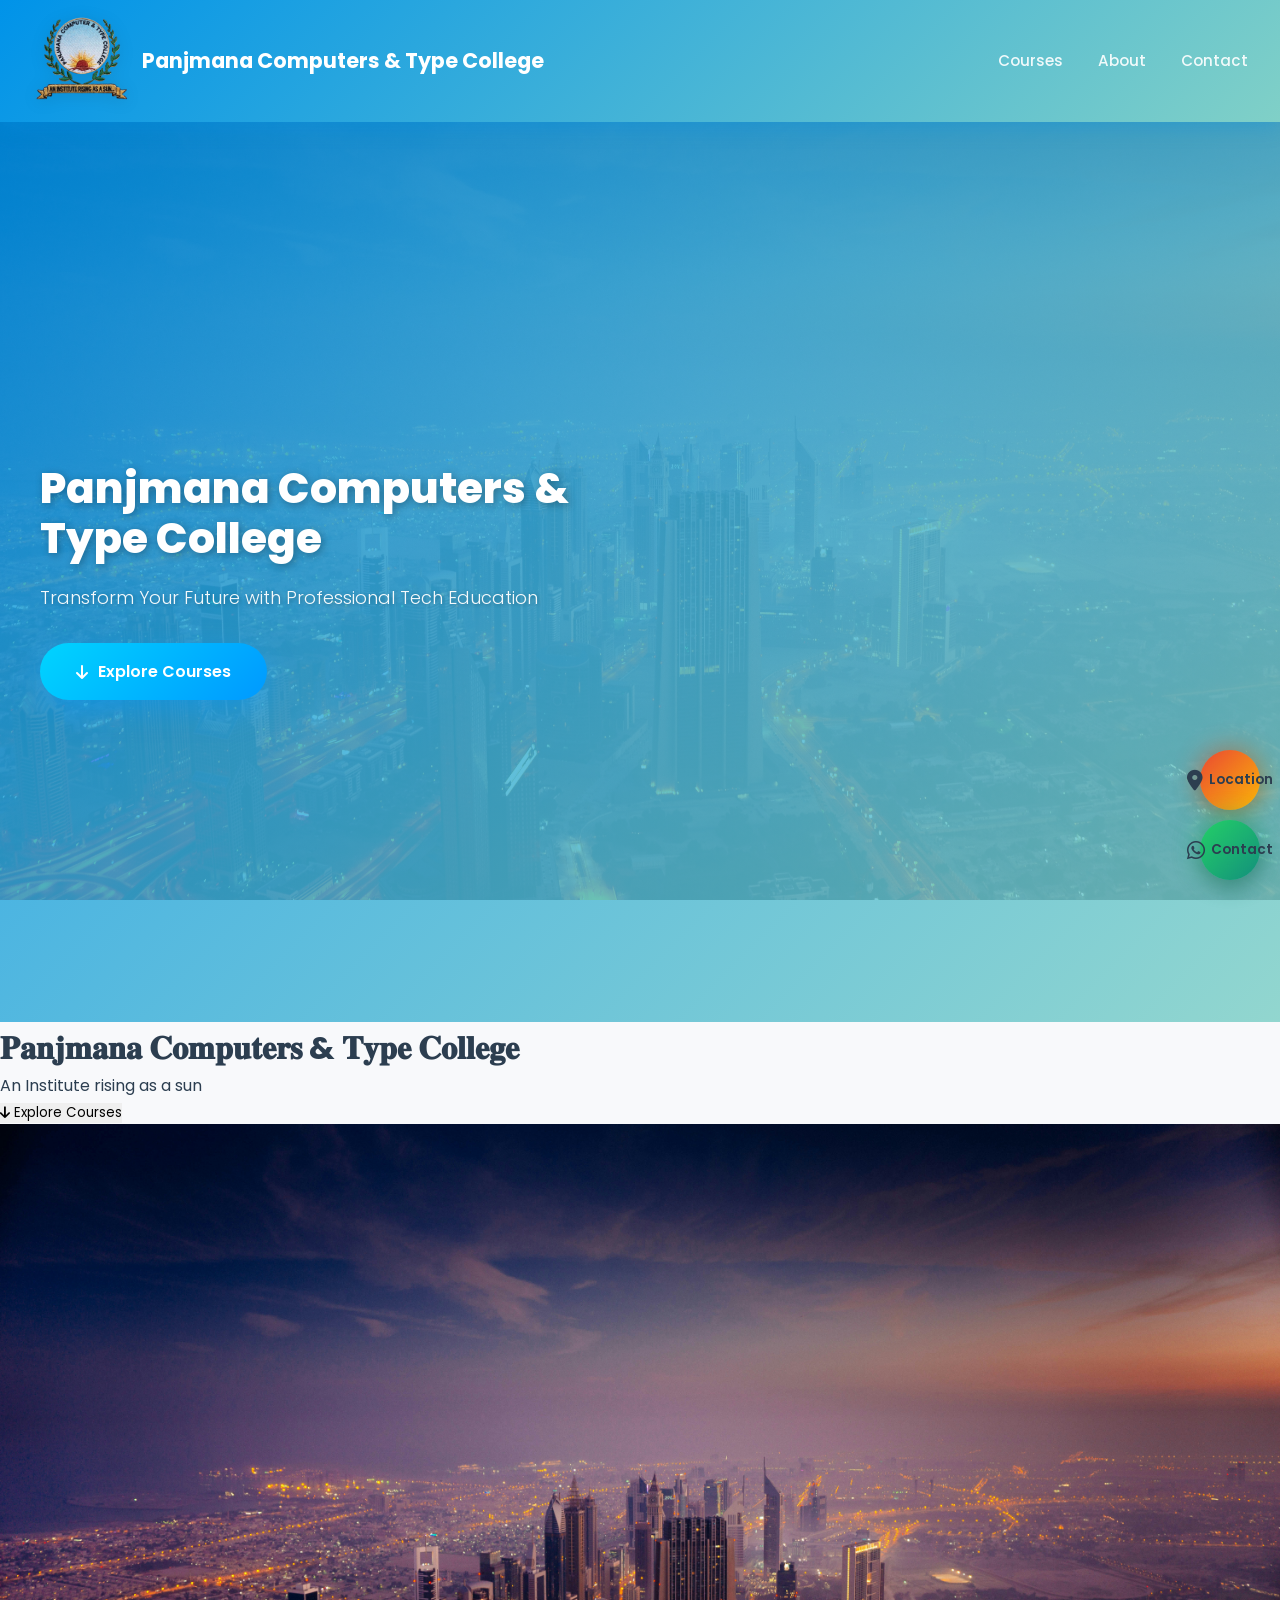
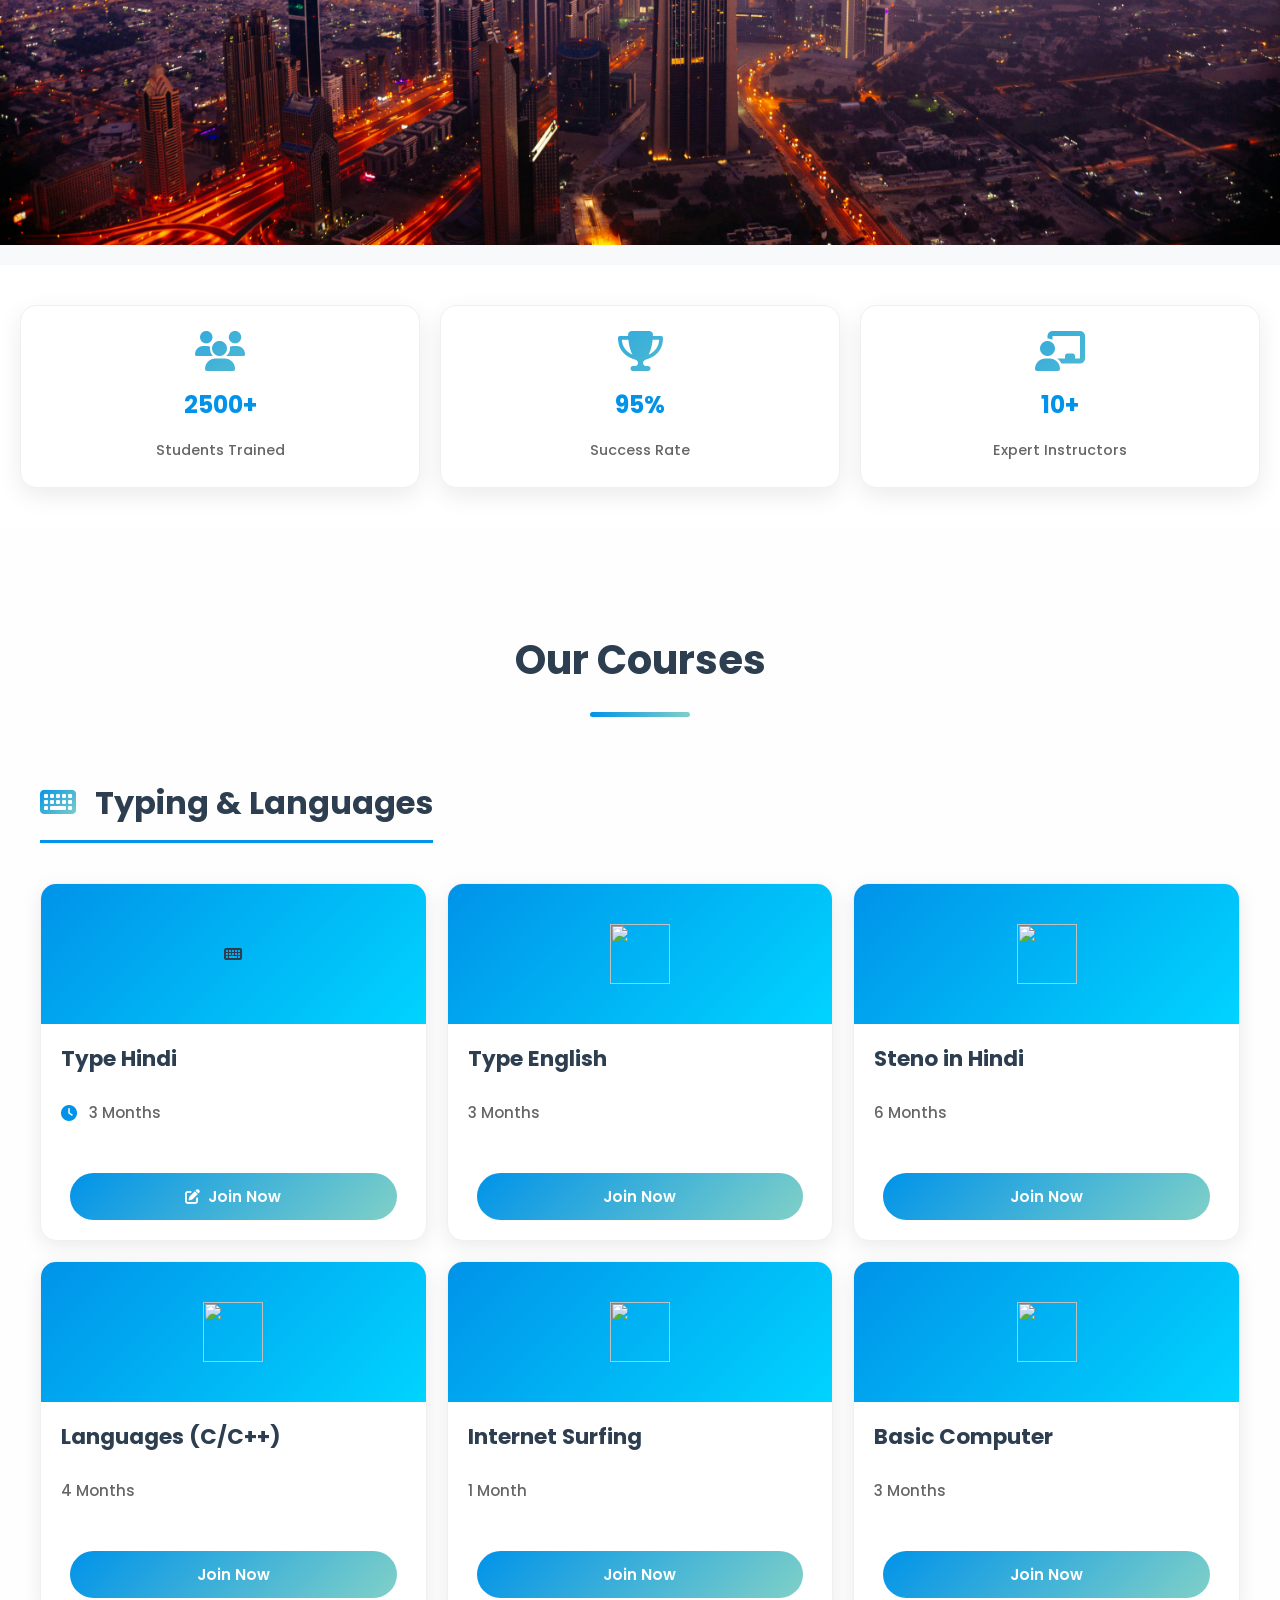
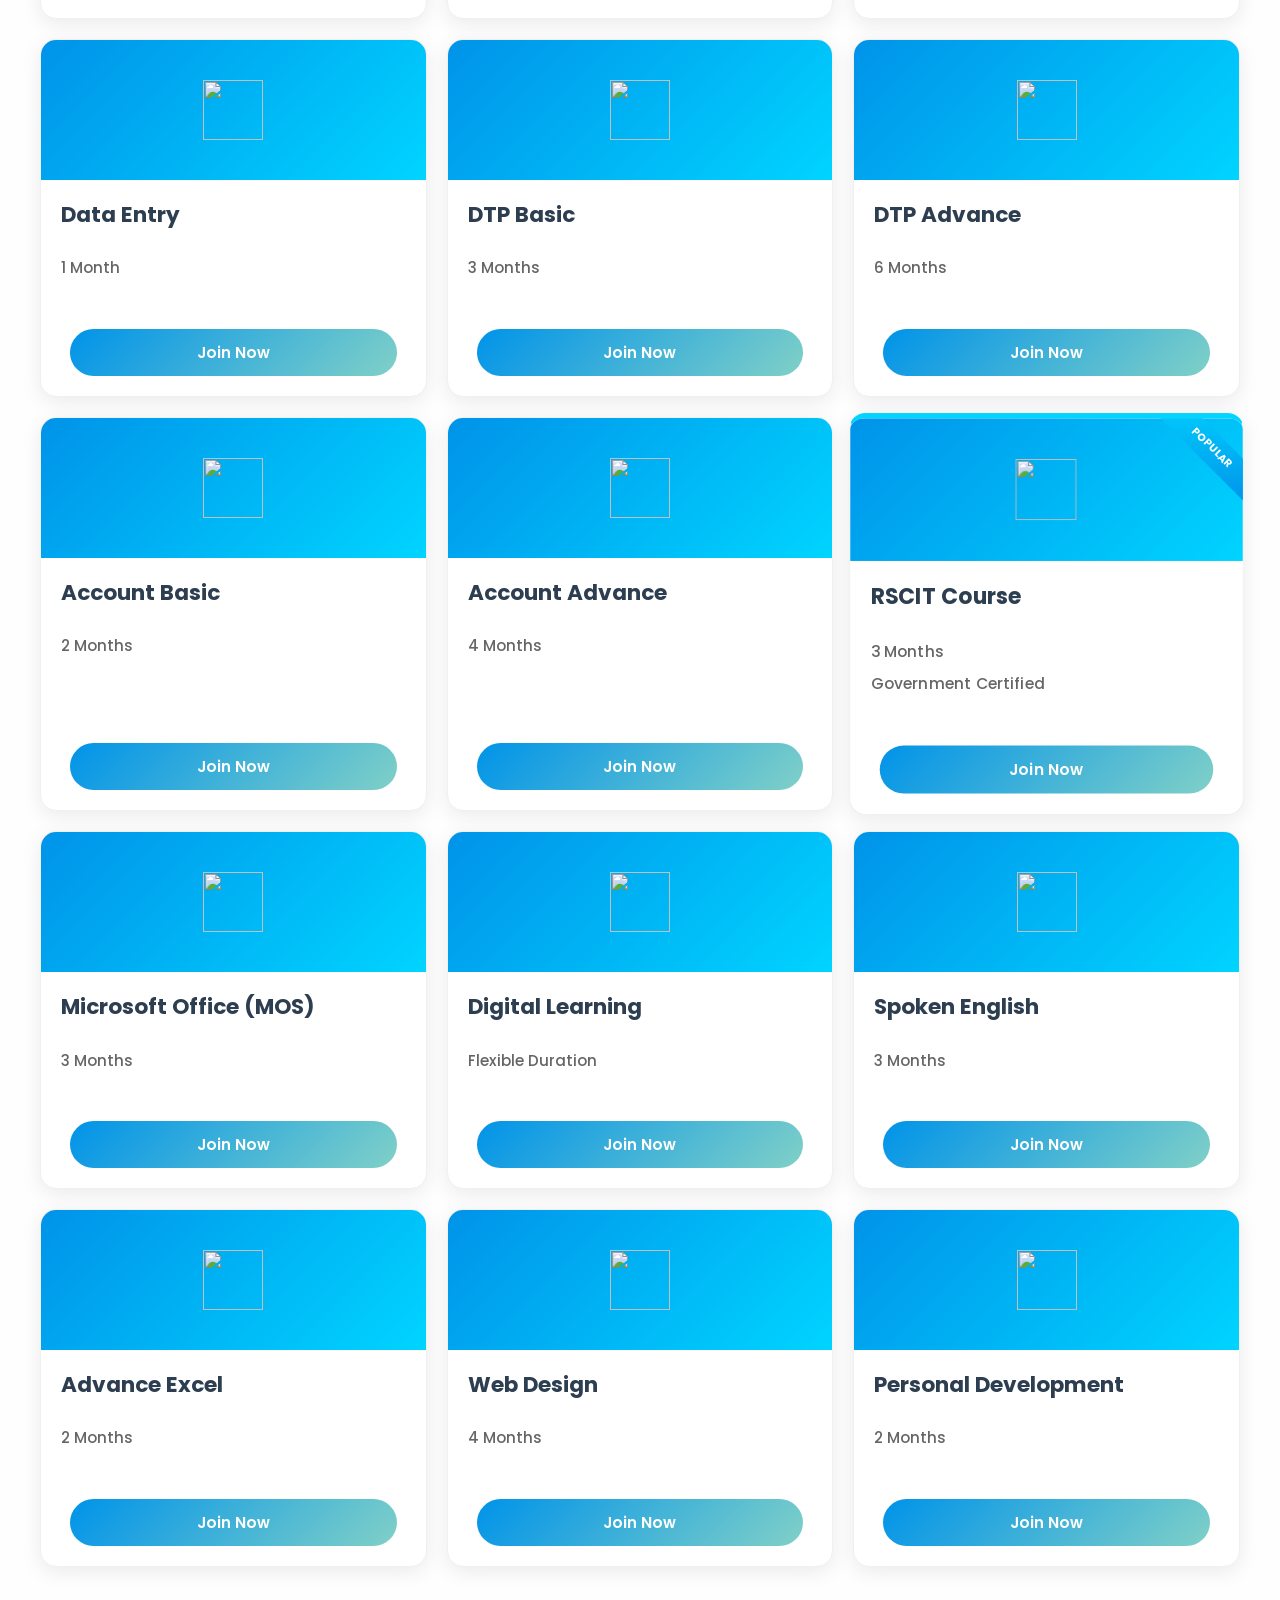
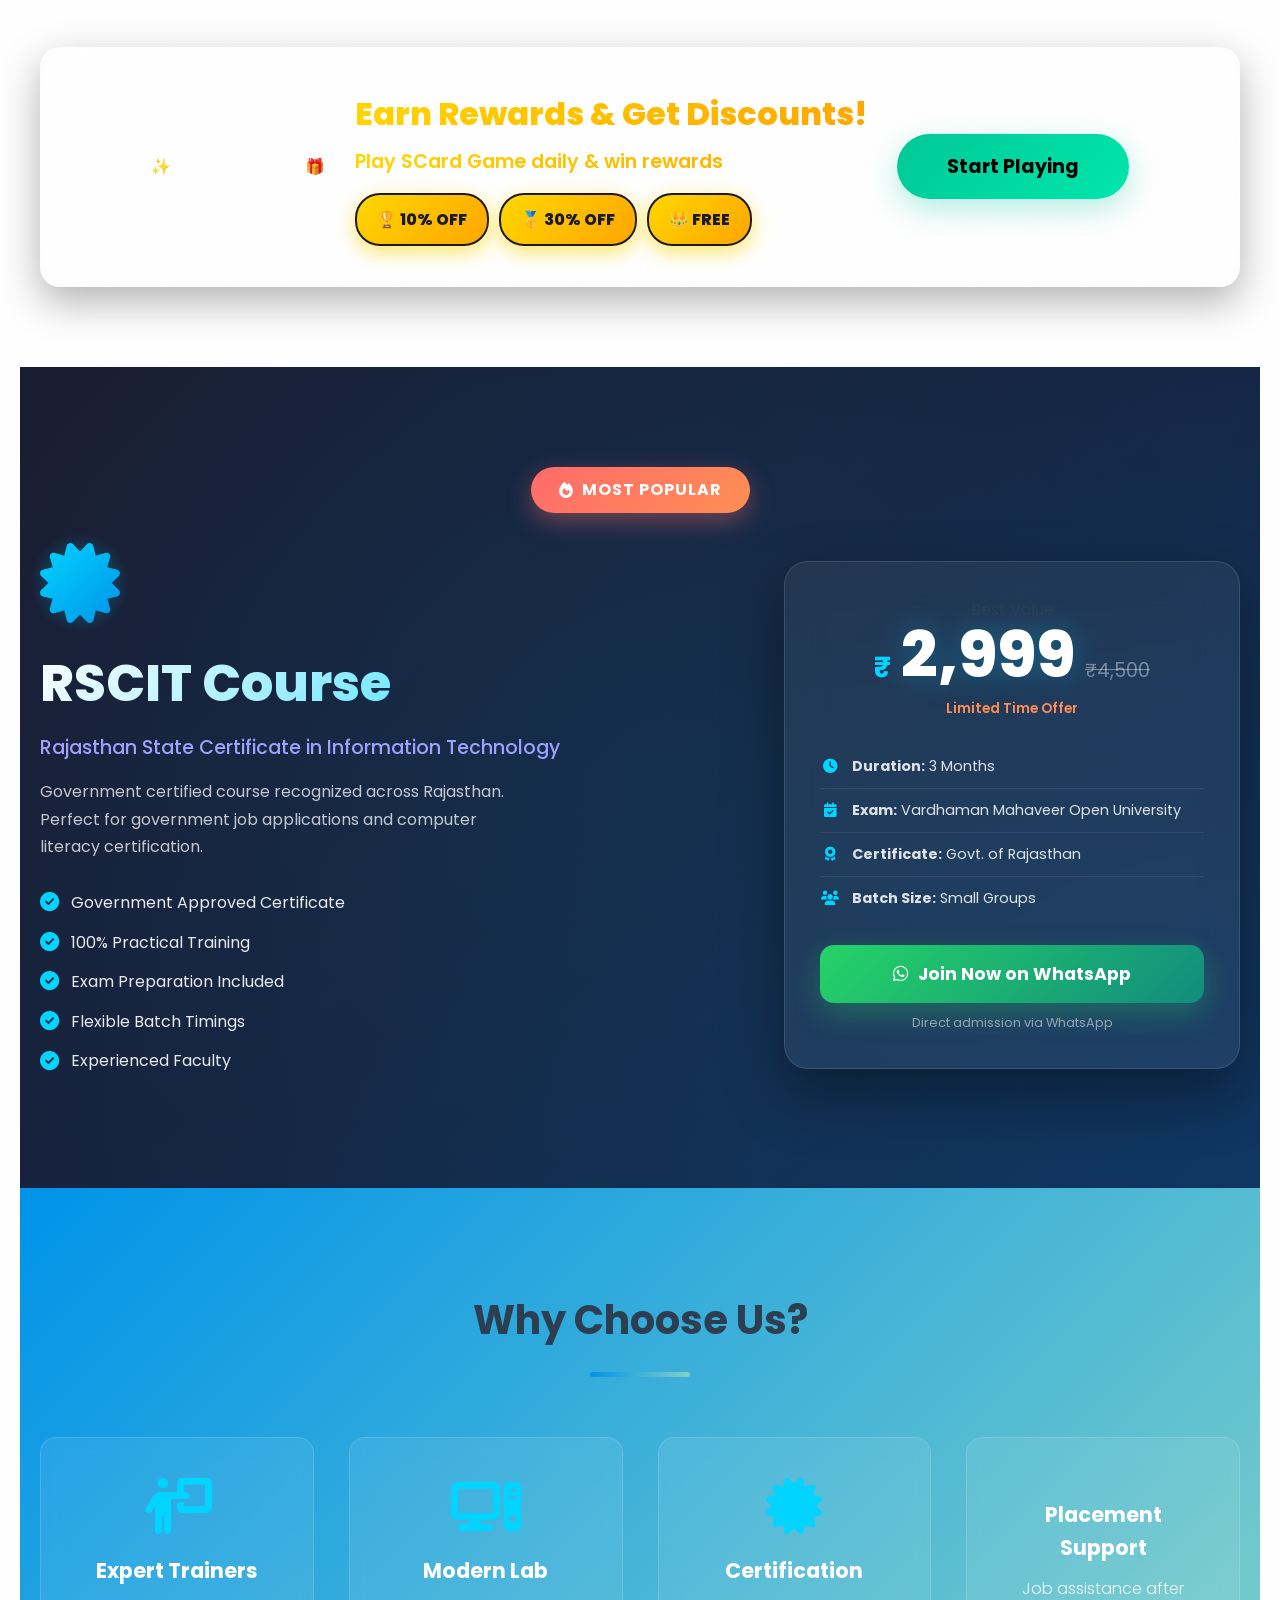
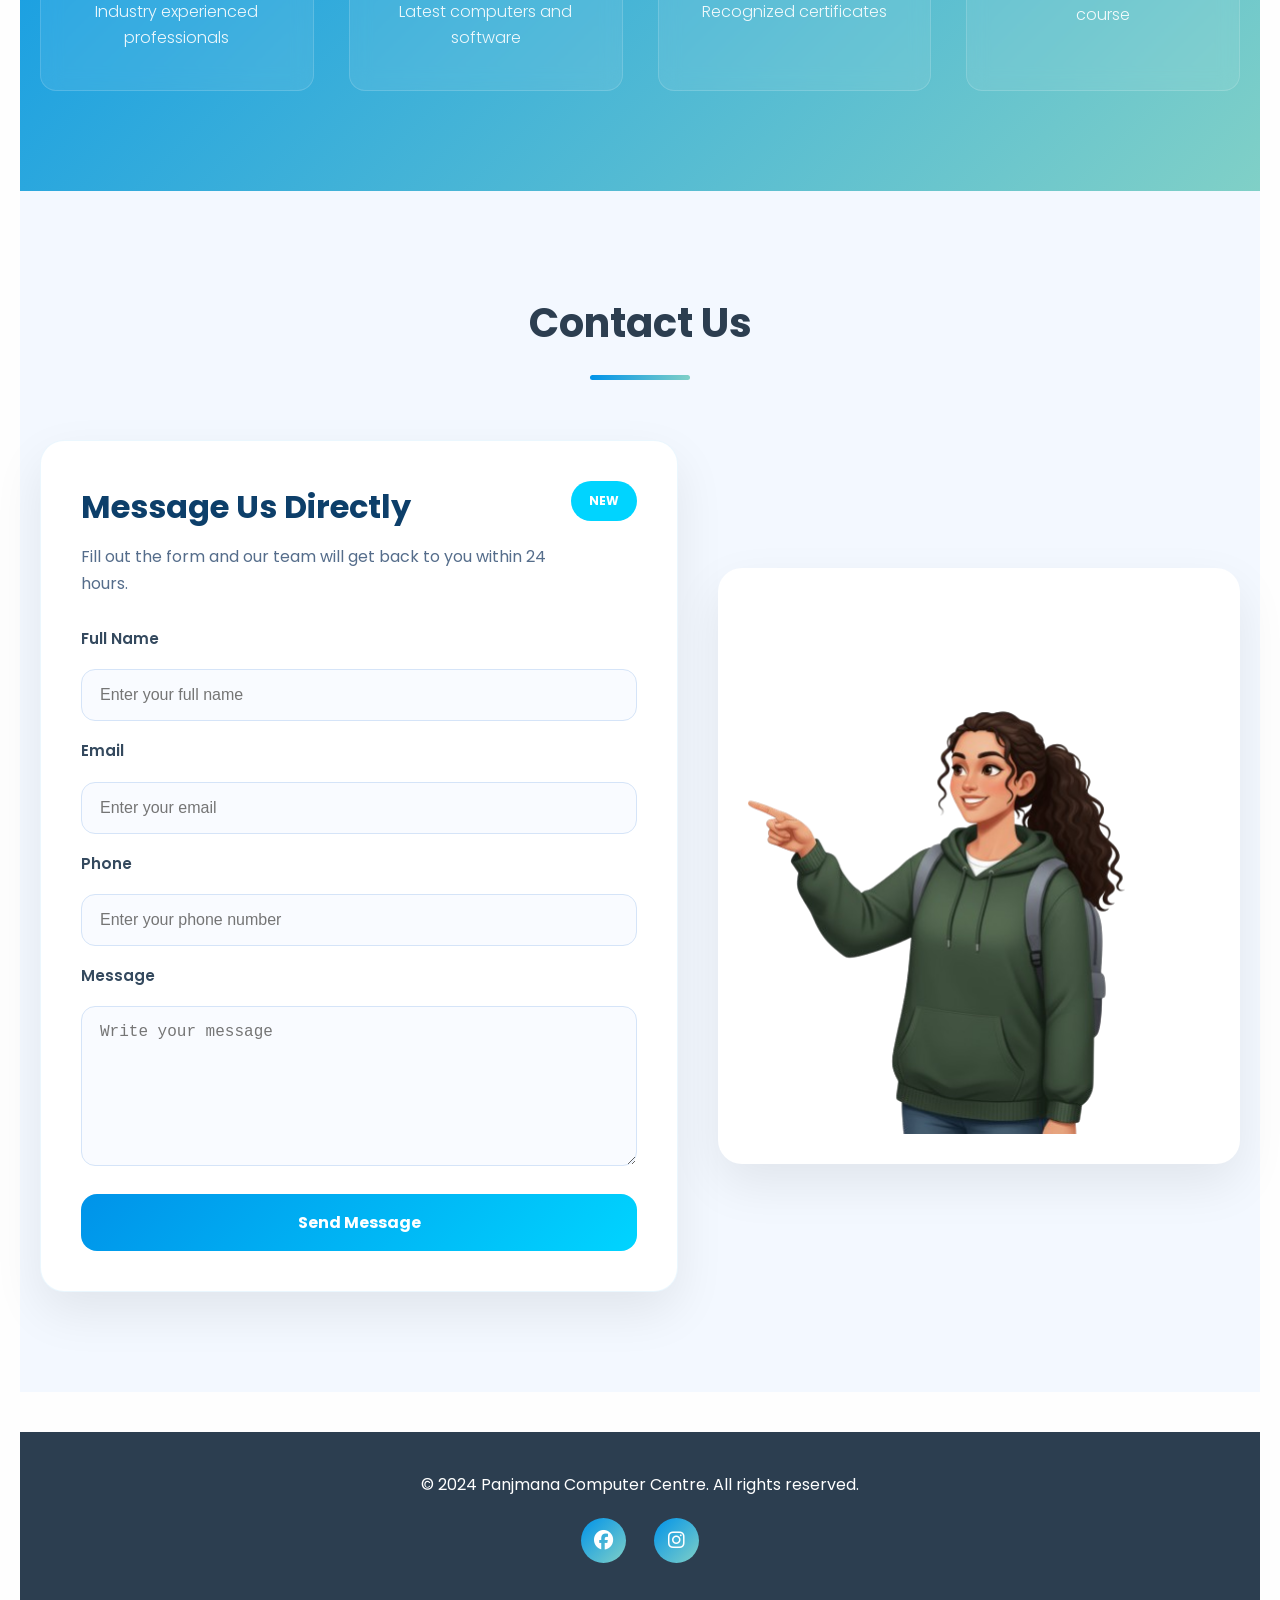
==== commit 1e6a67ea: "Format courses & fix screen layout - Clean CSS: remove all old conflicting rules and media queries -" ====
--- a/index.html
+++ b/index.html
@@ -35,7 +35,6 @@
 
 <!-- HERO SECTION -->
 <div class="hero">
-  <div class="hero-overlay"></div>
   <div class="hero-content">
     <h1>Panjmana Computers & Type College</h1>
     <p>Transform Your Future with Professional Tech Education</p>
@@ -45,6 +44,7 @@
   </div>
 </div>
 </div>
+</div>
     </div>
     <h1>𝐏𝐚𝐧𝐣𝐦𝐚𝐧𝐚 𝐂𝐨𝐦𝐩𝐮𝐭𝐞𝐫𝐬 & 𝐓𝐲𝐩𝐞 𝐂𝐨𝐥𝐥𝐞𝐠𝐞</h1>
     <p>An Institute rising as a sun</p>
@@ -58,6 +58,7 @@
   
   <div class="hero-image">
      <img src="piotr-chrobot-6oUsyeYXgTg-unsplash.jpg" alt="">
+    
      
   </div>
 </div>
--- a/style.css
+++ b/style.css
@@ -1,10 +1,12 @@
 /* =========================
-   COMPLETE RESPONSIVE FIX
-========================= */
-
-/* DESKTOP-STYLE LAYOUT (NO BREAKPOINTS) */
+   DESKTOP-STYLE FIXED LAYOUT
+   (Same on all devices - no breakpoints)
+========================= */
+
 * {
   box-sizing: border-box;
+  margin: 0;
+  padding: 0;
 }
 
 html {
@@ -12,33 +14,119 @@
 }
 
 body {
-  margin: 0;
-  padding: 0;
-  overflow-x: auto; /* ALLOW horizontal scroll on mobile */
-  min-width: 1200px; /* Force desktop width */
   font-family: 'Poppins', 'Segoe UI', sans-serif;
   background: #f8f9fb;
   color: #2c3e50;
   line-height: 1.6;
+  overflow-x: auto;
+  min-width: 1200px;
   -webkit-text-size-adjust: 100%;
-}
-
-/* Force desktop layout container */
-.container-fixed {
+  padding-bottom: 80px;
+}
+
+img {
+  max-width: 100%;
+  height: auto;
+  display: block;
+}
+
+button {
+  font-family: inherit;
+  cursor: pointer;
+  border: none;
+  outline: none;
+  -webkit-tap-highlight-color: transparent;
+}
+
+a {
+  text-decoration: none;
+  color: inherit;
+}
+
+/* =========================
+   NAVBAR
+========================= */
+.navbar {
+  position: sticky;
+  top: 0;
+  z-index: 1000;
+  background: linear-gradient(135deg, #0093E9 0%, #80D0C7 100%);
+  box-shadow: 0 4px 20px rgba(0, 147, 233, 0.3);
+}
+
+.nav-container {
   max-width: 1400px;
   margin: 0 auto;
-  min-width: 1200px;
+  padding: 1rem 2rem;
+  display: flex;
+  justify-content: space-between;
+  align-items: center;
+}
+
+.logo {
+  display: flex;
+  align-items: center;
+  gap: 12px;
+  font-size: 1.3rem;
+  font-weight: 700;
+  color: white;
+}
+
+.logo-img {
+  height: 90px;
+  width: auto;
+  object-fit: contain;
+  filter: drop-shadow(0 2px 8px rgba(0, 0, 0, 0.1));
+}
+
+.nav-menu {
+  display: flex;
+  list-style: none;
+  gap: 35px;
+}
+
+.nav-menu a {
+  color: rgba(255,255,255,0.9);
+  text-decoration: none;
+  font-weight: 500;
+  font-size: 0.95rem;
+  transition: 0.3s;
+  position: relative;
+  padding: 8px 0;
+}
+
+.nav-menu a:hover {
+  color: white;
+}
+
+.nav-menu a::after {
+  content: '';
+  position: absolute;
+  width: 0;
+  height: 3px;
+  bottom: -8px;
+  left: 0;
+  background: linear-gradient(90deg, #0093E9, #80D0C7);
+  transition: width 0.3s;
+}
+
+.nav-menu a:hover::after {
   width: 100%;
 }
 
-/* =========================
-   HERO SECTION - DESKTOP STYLE
+/* Mobile menu toggle (hidden on desktop) */
+.nav-toggle {
+  display: none;
+}
+
+/* =========================
+   HERO SECTION
 ========================= */
 .hero {
   display: flex;
   align-items: center;
   justify-content: flex-start;
-  padding: 100px 40px;
+  padding: 120px 40px 100px;
   min-height: 100vh;
   position: relative;
   background: url('piotr-chrobot-6oUsyeYXgTg-unsplash.jpg') no-repeat center center;
@@ -81,7 +169,7 @@
   font-weight: 300;
 }
 
-.cta-btn {
+.hero .cta-btn {
   padding: 16px 36px;
   min-height: 52px;
   background: linear-gradient(135deg, #00d4ff, #0099ff);
@@ -98,8 +186,13 @@
   gap: 10px;
 }
 
-/* =========================
-   STATS SECTION - DESKTOP STYLE
+.hero .cta-btn:hover {
+  transform: translateY(-3px);
+  box-shadow: 0 15px 40px rgba(0, 153, 255, 0.6);
+}
+
+/* =========================
+   STATS SECTION
 ========================= */
 .stats-container {
   display: grid;
@@ -118,6 +211,12 @@
   background: white;
   box-shadow: 0 8px 25px rgba(0, 0, 0, 0.08);
   border: 1px solid #f0f0f0;
+  transition: 0.4s;
+}
+
+.stat-item:hover {
+  transform: translateY(-8px);
+  box-shadow: 0 20px 45px rgba(102, 126, 234, 0.15);
 }
 
 .stat-item i {
@@ -139,11 +238,35 @@
 .stat-item p {
   color: #666;
   font-size: 0.9rem;
+  font-weight: 500;
   margin: 0;
 }
 
 /* =========================
-   COURSES SECTION - DESKTOP STYLE
+   SECTION TITLES
+========================= */
+.section-title {
+  text-align: center;
+  font-size: 2.5rem;
+  margin-bottom: 60px;
+  color: #2c3e50;
+  position: relative;
+  font-weight: 700;
+  padding: 0 20px;
+}
+
+.section-title::after {
+  content: '';
+  display: block;
+  width: 100px;
+  height: 5px;
+  background: linear-gradient(90deg, #0093E9, #80D0C7);
+  margin: 20px auto;
+  border-radius: 3px;
+}
+
+/* =========================
+   COURSES SECTION
 ========================= */
 .courses-section {
   background: url('course.webp') no-repeat center center / cover fixed;
@@ -184,11 +307,18 @@
   font-weight: 700;
 }
 
+.category-title i {
+  margin-right: 12px;
+  background: linear-gradient(135deg, #0093E9, #80D0C7);
+  -webkit-background-clip: text;
+  -webkit-text-fill-color: transparent;
+}
+
 .courses-container {
   display: grid;
   grid-template-columns: repeat(3, 1fr);
   gap: 20px;
-  max-width: 100%;
+  width: 100%;
 }
 
 .course-card {
@@ -203,6 +333,29 @@
   border: 1px solid #f0f0f0;
 }
 
+.course-card.featured {
+  border-top: 5px solid #00D4FF;
+  transform: scale(1.02);
+}
+
+.course-card:hover {
+  transform: translateY(-10px);
+  box-shadow: 0 20px 50px rgba(0, 147, 233, 0.2);
+}
+
+.featured-badge {
+  position: absolute;
+  top: 15px;
+  right: -35px;
+  background: linear-gradient(135deg, #00D4FF, #0093E9);
+  color: white;
+  padding: 6px 40px;
+  transform: rotate(45deg);
+  font-size: 0.65rem;
+  font-weight: 700;
+  z-index: 10;
+}
+
 .card-icon {
   background: linear-gradient(135deg, #0093E9 0%, #00D4FF 100%);
   padding: 35px;
@@ -211,6 +364,7 @@
   align-items: center;
   justify-content: center;
   min-height: 140px;
+  transition: 0.4s;
 }
 
 .card-icon img {
@@ -232,6 +386,20 @@
   color: #666;
   font-size: 0.95rem;
   flex-grow: 1;
+}
+
+.course-details p {
+  margin: 8px 0;
+  font-weight: 500;
+  display: flex;
+  align-items: center;
+  gap: 8px;
+}
+
+.course-details i {
+  color: #0093E9;
+  font-size: 1rem;
+  min-width: 20px;
 }
 
 .join-btn {
@@ -259,7 +427,7 @@
 }
 
 /* =========================
-   RSCIT SECTION - DESKTOP STYLE
+   RSCIT FEATURED SECTION
 ========================= */
 .rscit-section {
   background: linear-gradient(135deg, #1a1a2e 0%, #16213e 50%, #0f3460 100%);
@@ -268,6 +436,22 @@
   overflow: hidden;
 }
 
+.rscit-section::before {
+  content: '';
+  position: absolute;
+  top: -50%;
+  left: -50%;
+  width: 200%;
+  height: 200%;
+  background: radial-gradient(circle, rgba(0,212,255,0.08) 0%, transparent 60%);
+  animation: rscitPulse 6s ease-in-out infinite;
+}
+
+@keyframes rscitPulse {
+  0%, 100% { transform: scale(1); opacity: 0.5; }
+  50% { transform: scale(1.1); opacity: 0.8; }
+}
+
 .rscit-container {
   max-width: 1200px;
   margin: 0 auto;
@@ -275,6 +459,41 @@
   z-index: 1;
 }
 
+.rscit-badge-float {
+  text-align: center;
+  margin-bottom: 30px;
+  animation: rscitBadgeFloat 2s ease-in-out infinite;
+}
+
+@keyframes rscitBadgeFloat {
+  0%, 100% { transform: translateY(0); }
+  50% { transform: translateY(-8px); }
+}
+
+.rscit-popular-tag {
+  display: inline-flex;
+  align-items: center;
+  gap: 8px;
+  background: linear-gradient(135deg, #ff6b6b, #ff8e53);
+  color: white;
+  padding: 10px 28px;
+  border-radius: 50px;
+  font-size: 1rem;
+  font-weight: 700;
+  box-shadow: 0 8px 25px rgba(255, 107, 107, 0.4);
+  text-transform: uppercase;
+  letter-spacing: 1px;
+}
+
+.rscit-popular-tag i {
+  animation: rscitFire 1s ease-in-out infinite alternate;
+}
+
+@keyframes rscitFire {
+  from { transform: scale(1); }
+  to { transform: scale(1.2); }
+}
+
 .rscit-content {
   display: grid;
   grid-template-columns: 1.2fr 0.8fr;
@@ -284,12 +503,44 @@
 
 .rscit-left {
   color: white;
-  text-align: left;
+}
+
+.rscit-icon-wrap {
+  position: relative;
+  display: inline-block;
+  margin-bottom: 20px;
+}
+
+.rscit-icon-wrap i {
+  font-size: 5rem;
+  background: linear-gradient(135deg, #00d4ff, #0093e9);
+  -webkit-background-clip: text;
+  -webkit-text-fill-color: transparent;
+  position: relative;
+  z-index: 1;
+}
+
+.rscit-icon-glow {
+  position: absolute;
+  top: 50%;
+  left: 50%;
+  transform: translate(-50%, -50%);
+  width: 100px;
+  height: 100px;
+  background: radial-gradient(circle, rgba(0,212,255,0.4) 0%, transparent 70%);
+  border-radius: 50%;
+  animation: rscitGlow 2s ease-in-out infinite alternate;
+}
+
+@keyframes rscitGlow {
+  from { transform: translate(-50%, -50%) scale(1); opacity: 0.6; }
+  to { transform: translate(-50%, -50%) scale(1.3); opacity: 1; }
 }
 
 .rscit-title {
   font-size: 3.2rem;
   font-weight: 800;
+  margin-bottom: 8px;
   background: linear-gradient(135deg, #ffffff, #00d4ff);
   -webkit-background-clip: text;
   -webkit-text-fill-color: transparent;
@@ -310,6 +561,12 @@
   max-width: 500px;
 }
 
+.rscit-features {
+  list-style: none;
+  padding: 0;
+  margin: 0;
+}
+
 .rscit-features li {
   display: flex;
   align-items: center;
@@ -321,6 +578,7 @@
 
 .rscit-features li i {
   color: #00d4ff;
+  font-size: 1.2rem;
 }
 
 .rscit-pricing-card {
@@ -352,6 +610,13 @@
   font-weight: 800;
   color: white;
   line-height: 1;
+  text-shadow: 0 0 30px rgba(0,212,255,0.3);
+  animation: rscitPricePulse 2s ease-in-out infinite;
+}
+
+@keyframes rscitPricePulse {
+  0%, 100% { transform: scale(1); }
+  50% { transform: scale(1.03); }
 }
 
 .rscit-original {
@@ -408,6 +673,12 @@
   justify-content: center;
   gap: 10px;
   box-shadow: 0 10px 30px rgba(37, 211, 102, 0.3);
+  animation: rscitBtnGlow 2s ease-in-out infinite alternate;
+}
+
+@keyframes rscitBtnGlow {
+  from { box-shadow: 0 10px 30px rgba(37, 211, 102, 0.3); }
+  to { box-shadow: 0 10px 40px rgba(37, 211, 102, 0.6); }
 }
 
 .rscit-whatsapp-btn:hover {
@@ -422,7 +693,7 @@
 }
 
 /* =========================
-   WHY US SECTION - DESKTOP STYLE
+   WHY CHOOSE US
 ========================= */
 .why-us {
   background: linear-gradient(135deg, #0093E9 0%, #80D0C7 100%);
@@ -474,7 +745,7 @@
 }
 
 /* =========================
-   CONTACT SECTION - DESKTOP STYLE
+   CONTACT SECTION
 ========================= */
 .contact-section {
   background: #f3f8ff;
@@ -600,7 +871,7 @@
 }
 
 /* =========================
-   REWARDS SECTION - DESKTOP STYLE
+   REWARDS SECTION
 ========================= */
 .rewards-box {
   max-width: 1200px;
@@ -609,6 +880,7 @@
   backdrop-filter: blur(20px);
   border-radius: 20px;
   padding: 40px;
+  display: flex;
   flex-direction: row;
   align-items: center;
   justify-content: center;
@@ -621,7 +893,7 @@
 }
 
 .rewards-box .content h2 {
-  margin: 0;
+  margin: 0 0 8px 0;
   background: linear-gradient(135deg, #FFD700, #FFA500);
   -webkit-background-clip: text;
   -webkit-text-fill-color: transparent;
@@ -674,7 +946,9 @@
   transform: scale(1.1);
 }
 
-/* Modal */
+/* =========================
+   MODAL
+========================= */
 .modal {
   position: fixed;
   top: 0;
@@ -686,7 +960,6 @@
   justify-content: center;
   align-items: center;
   z-index: 3000;
-  padding: 20px;
 }
 
 .modal.active {
@@ -747,7 +1020,7 @@
 }
 
 /* =========================
-   FORM POPUP - DESKTOP STYLE
+   FORM POPUP
 ========================= */
 .form-popup {
   display: none;
@@ -760,7 +1033,6 @@
   justify-content: center;
   align-items: center;
   z-index: 4000;
-  padding: 20px;
 }
 
 .form-popup.show {
@@ -868,13 +1140,14 @@
 }
 
 /* =========================
-   FOOTER - DESKTOP STYLE
+   FOOTER
 ========================= */
 .footer {
   background: #2c3e50;
   color: white;
   text-align: center;
   padding: 40px;
+  margin-top: 40px;
 }
 
 .social-links {
@@ -901,7 +1174,7 @@
 }
 
 /* =========================
-   FLOATING BUTTONS - DESKTOP STYLE
+   FLOATING BUTTONS
 ========================= */
 .floating-map-btn,
 .floating-whatsapp-btn {
@@ -919,796 +1192,6 @@
   box-shadow: 0 6px 20px rgba(0, 0, 0, 0.25);
   transition: all 0.3s ease;
   z-index: 999;
-  background: linear-gradient(135deg, #ea4335, #fbbc05);
-  animation: floatingPulse 2s ease-in-out infinite;
-}
-
-.floating-whatsapp-btn {
-  bottom: 20px;
-  right: 20px;
-  background: linear-gradient(135deg, #25d366, #128c7e);
-  animation-delay: 0.5s;
-}
-
-@keyframes floatingPulse {
-  0%, 100% { transform: scale(1); }
-  50% { transform: scale(1.08); }
-}
-
-.floating-map-btn:hover,
-.floating-whatsapp-btn:hover {
-  transform: scale(1.15) translateY(-3px) !important;
-  animation: none !important;
-  box-shadow: 0 15px 40px rgba(0, 0, 0, 0.5);
-}
-
-.floating-map-btn i,
-.floating-whatsapp-btn i {
-  font-size: 1.3rem;
-}
-
-/* Section titles */
-.section-title {
-  text-align: center;
-  font-size: clamp(1.8rem, 5vw, 2.8rem);
-  margin-bottom: 60px;
-  color: #2c3e50;
-  position: relative;
-  font-weight: 700;
-}
-
-.section-title::after {
-  content: '';
-  display: block;
-  width: 100px;
-  height: 5px;
-  background: linear-gradient(90deg, #0093E9, #80D0C7);
-  margin: 20px auto;
-  border-radius: 3px;
-}
-
-/* Typography */
-h1, h2, h3, h4, h5, h6 {
-  margin: 0;
-}
-
-p {
-  margin: 0;
-}
-
-img {
-  max-width: 100%;
-  height: auto;
-  display: block;
-}
-
-button {
-  font-family: inherit;
-  cursor: pointer;
-  border: none;
-  outline: none;
-  -webkit-tap-highlight-color: transparent;
-}
-
-a {
-  text-decoration: none;
-  color: inherit;
-}
-
-/* Scroll margin for fixed header */
-section[id] {
-  scroll-margin-top: 80px;
-}
-
-body {
-  margin: 0;
-  overflow-x: hidden;
-  padding-bottom: 120px;
-}
-
-@media (max-width: 480px) {
-  body {
-    padding-bottom: 140px;
-  }
-}
-
-/* =========================
-   HERO FIX (MAIN ISSUE)
-========================= */
-.hero {
-  display: flex;
-  align-items: center;
-  justify-content: center;
-  text-align: center;
-  padding: 60px 15px;
-  min-height: 100vh;
-  position: relative;
-  background: url('piotr-chrobot-6oUsyeYXgTg-unsplash.jpg') no-repeat center center;
-  background-size: cover;
-  background-position: center;
-  color: white;
-  overflow: hidden;
-}
-
-.hero::before {
-  content: '';
-  position: absolute;
-  top: 0;
-  left: 0;
-  right: 0;
-  bottom: 0;
-  background: linear-gradient(135deg, rgba(0, 147, 233, 0.85) 0%, rgba(128, 208, 199, 0.85) 100%);
-  z-index: 1;
-}
-
-.hero-overlay {
-  display: none;
-}
-
-.hero-content {
-  position: relative;
-  z-index: 2;
-  max-width: 100%;
-  padding: 20px;
-}
-
-.hero h1 {
-  font-size: clamp(26px, 6vw, 42px);
-  line-height: 1.3;
-  margin-bottom: 20px;
-  text-shadow: 2px 2px 8px rgba(0, 0, 0, 0.3);
-  font-weight: 800;
-}
-
-.hero p {
-  font-size: clamp(14px, 4vw, 18px);
-  max-width: 600px;
-  margin: 0 auto 25px;
-  text-shadow: 1px 1px 4px rgba(0, 0, 0, 0.3);
-  font-weight: 300;
-}
-
-.cta-btn {
-  padding: 14px 32px;
-  min-height: 48px;
-  background: linear-gradient(135deg, #00d4ff, #0099ff);
-  color: white;
-  border: none;
-  font-size: 1rem;
-  border-radius: 50px;
-  cursor: pointer;
-  transition: 0.3s;
-  box-shadow: 0 10px 30px rgba(0, 153, 255, 0.4);
-  font-weight: 600;
-  display: inline-flex;
-  align-items: center;
-  gap: 10px;
-  -webkit-tap-highlight-color: transparent;
-}
-
-.cta-btn:hover {
-  transform: translateY(-3px);
-  box-shadow: 0 15px 40px rgba(0, 153, 255, 0.6);
-}
-
-@media (max-width: 768px) {
-  .hero {
-    background-attachment: scroll;
-    padding: 80px 15px;
-  }
-  
-  .hero h1 {
-    font-size: 28px;
-  }
-  
-  .hero p {
-    font-size: 16px;
-  }
-}
-
-@media (max-width: 480px) {
-  .hero {
-    padding: 60px 10px;
-  }
-  
-  .cta-btn {
-    width: 100%;
-    max-width: 280px;
-  }
-}
-
-/* =========================
-   STATS FIX
-========================= */
-.stats-container {
-  display: grid !important;
-  grid-template-columns: repeat(3, 1fr);
-  gap: 15px;
-  padding: 15px;
-  margin-top: 20px !important;
-  max-width: 1200px;
-  margin-left: auto !important;
-  margin-right: auto !important;
-}
-
-.stat-item {
-  width: 100%;
-  padding: 20px;
-  border-radius: 12px;
-  text-align: center;
-}
-
-/* =========================
-   COURSES FIX (MAIN GRID)
-========================= */
-.courses-container {
-  display: grid !important;
-  grid-template-columns: repeat(3, 1fr);
-  gap: 15px;
-  padding: 15px;
-  width: 100%;
-  max-width: 1200px;
-  margin: 0 auto !important;
-}
-
-.course-card {
-  width: 100%;
-  display: flex;
-  flex-direction: column;
-}
-
-/* =========================
-   TABLET
-========================= */
-@media (max-width: 768px) {
-  .stats-container,
-  .courses-container {
-    grid-template-columns: repeat(2, 1fr) !important;
-  }
-
-  .hero h1 {
-    font-size: 28px;
-  }
-
-  .nav-menu {
-    width: 70%;
-    max-width: 280px;
-  }
-}
-
-/* =========================
-   MOBILE
-========================= */
-@media (max-width: 480px) {
-  .stats-container,
-  .courses-container {
-    grid-template-columns: 1fr !important;
-  }
-
-  .hero {
-    padding: 40px 10px;
-  }
-
-  .nav-menu {
-    width: 85%;
-  }
-}
-
-/* Keep existing base styles that don't conflict */
-.navbar {
-  position: sticky;
-  top: 0;
-  z-index: 1000;
-  background: linear-gradient(135deg, #0093E9 0%, #80D0C7 100%);
-  box-shadow: 0 4px 20px rgba(0, 147, 233, 0.3);
-}
-
-.nav-container {
-  max-width: 1200px;
-  margin: 0 auto;
-  padding: 1rem 1.5rem;
-  display: flex;
-  justify-content: space-between;
-  align-items: center;
-}
-
-.logo {
-  display: flex;
-  align-items: center;
-  gap: 12px;
-  font-size: 1.1rem;
-  font-weight: 700;
-  color: white;
-}
-
-.logo-img {
-  height: 90px;
-  width: auto;
-  object-fit: contain;
-  filter: drop-shadow(0 2px 8px rgba(0, 0, 0, 0.1));
-  flex-shrink: 0;
-}
-
-.nav-menu {
-  display: flex;
-  list-style: none;
-  gap: 30px;
-}
-
-.nav-menu a {
-  color: white;
-  text-decoration: none;
-  font-weight: 500;
-  font-size: 0.95rem;
-  transition: 0.3s;
-}
-
-.nav-menu a:hover {
-  color: white;
-}
-
-/* Mobile menu toggle */
-@media (max-width: 768px) {
-  .nav-menu {
-    display: none;
-    position: fixed;
-    top: 0;
-    right: -100%;
-    width: 70%;
-    height: 100vh;
-    background: white;
-    flex-direction: column;
-    padding: 80px 20px 20px;
-    transition: right 0.4s ease;
-    box-shadow: -5px 0 20px rgba(0,0,0,0.1);
-    z-index: 999;
-  }
-
-  .nav-menu.active {
-    display: flex;
-    right: 0;
-  }
-
-  .nav-toggle {
-    display: flex;
-    flex-direction: column;
-    justify-content: space-between;
-    width: 30px;
-    height: 24px;
-    background: transparent;
-    border: none;
-    cursor: pointer;
-    z-index: 1001;
-  }
-
-  .nav-toggle span {
-    display: block;
-    width: 100%;
-    height: 3px;
-    background: white;
-    border-radius: 3px;
-    transition: 0.3s;
-  }
-
-  .nav-toggle.active span:nth-child(1) {
-    transform: rotate(45deg) translate(6px, 6px);
-  }
-
-  .nav-toggle.active span:nth-child(2) {
-    opacity: 0;
-  }
-
-  .nav-toggle.active span:nth-child(3) {
-    transform: rotate(-45deg) translate(6px, -6px);
-  }
-
-  .nav-menu a {
-    color: #2c3e50;
-    font-size: 1rem;
-    padding: 15px 0;
-    border-bottom: 1px solid #eee;
-  }
-}
-
-/* Styles for other sections remain mostly unchanged but simplified */
-.course-category {
-  margin-bottom: 50px;
-  text-align: center;
-}
-
-.category-title {
-  font-size: 1.6rem;
-  margin-bottom: 30px;
-  color: #2c3e50;
-}
-
-.card-icon {
-  background: linear-gradient(135deg, #0093E9 0%, #00D4FF 100%);
-  padding: 25px;
-  text-align: center;
-  display: flex;
-  align-items: center;
-  justify-content: center;
-  min-height: 100px;
-}
-
-.card-icon img {
-  width: 50px;
-  height: 50px;
-}
-
-.course-card h3 {
-  font-size: 1.1rem;
-  padding: 12px 20px 6px;
-  margin: 0;
-}
-
-.course-details {
-  padding: 6px 20px 15px;
-  font-size: 0.9rem;
-  color: #666;
-}
-
-.join-btn {
-  width: 85%;
-  margin: 15px auto;
-  padding: 12px 20px;
-  background: linear-gradient(135deg, #0093E9, #80D0C7);
-  color: white;
-  border: none;
-  border-radius: 30px;
-  font-size: 0.9rem;
-  font-weight: 600;
-  cursor: pointer;
-  transition: 0.3s;
-}
-
-.join-btn:hover {
-  opacity: 0.9;
-}
-
-/* RSCIT Section */
-.rscit-section {
-  background: linear-gradient(135deg, #1a1a2e 0%, #16213e 50%, #0f3460 100%);
-  padding: 60px 20px;
-  position: relative;
-}
-
-.rscit-container {
-  max-width: 1000px;
-  margin: 0 auto;
-}
-
-.rscit-content {
-  display: grid;
-  grid-template-columns: 1fr;
-  gap: 30px;
-}
-
-.rscit-title {
-  font-size: 2rem;
-}
-
-.rscit-pricing-card {
-  background: rgba(255,255,255,0.06);
-  backdrop-filter: blur(20px);
-  border-radius: 20px;
-  padding: 25px;
-}
-
-.rscit-amount {
-  font-size: 2.5rem;
-}
-
-.rscit-whatsapp-btn {
-  width: 100%;
-  padding: 14px;
-  background: linear-gradient(135deg, #25d366, #128c7e);
-  color: white;
-  border: none;
-  border-radius: 12px;
-  font-weight: 700;
-  cursor: pointer;
-  transition: 0.3s;
-  display: flex;
-  align-items: center;
-  justify-content: center;
-  gap: 10px;
-}
-
-/* Contact Section */
-.contact-section {
-  background: #f3f8ff;
-  padding: 60px 20px;
-}
-
-.contact-grid {
-  display: grid;
-  grid-template-columns: 1fr;
-  gap: 30px;
-  max-width: 800px;
-  margin: 0 auto;
-}
-
-@media (min-width: 768px) {
-  .contact-grid {
-    grid-template-columns: 1.1fr 0.9fr;
-    max-width: 1100px;
-  }
-}
-
-.contact-card,
-.contact-image-card {
-  background: white;
-  border-radius: 20px;
-  box-shadow: 0 20px 50px rgba(0, 0, 0, 0.08);
-}
-
-.contact-card {
-  padding: 25px;
-}
-
-.contact-card-header {
-  display: flex;
-  flex-direction: column;
-  gap: 15px;
-  margin-bottom: 20px;
-}
-
-@media (min-width: 640px) {
-  .contact-card-header {
-    flex-direction: row;
-    justify-content: space-between;
-    align-items: flex-start;
-  }
-}
-
-.contact-card-header h3 {
-  font-size: 1.4rem;
-  margin: 0;
-  color: #0d3f6a;
-}
-
-.contact-input {
-  width: 100%;
-  padding: 14px 16px;
-  border: 1px solid #d5e4f8;
-  border-radius: 12px;
-  font-size: 1rem;
-  transition: 0.3s;
-}
-
-.contact-input:focus {
-  outline: none;
-  border-color: #0093e9;
-  box-shadow: 0 0 0 4px rgba(0, 147, 233, 0.08);
-}
-
-.contact-submit-btn {
-  background: linear-gradient(135deg, #0093e9, #00d4ff);
-  color: white;
-  border: none;
-  padding: 14px;
-  border-radius: 14px;
-  font-weight: 700;
-  cursor: pointer;
-  transition: 0.3s;
-  margin-top: 10px;
-  min-height: 48px;
-}
-
-.contact-image-card {
-  display: flex;
-  justify-content: center;
-  align-items: center;
-  padding: 20px;
-}
-
-.contact-image-card img {
-  max-width: 100%;
-  border-radius: 20px;
-}
-
-/* Rewards Box */
-.rewards-box {
-  max-width: 1000px;
-  margin: 40px auto;
-  background: linear-gradient(135deg, rgba(255,255,255,0.15), rgba(255,255,255,0.05));
-  backdrop-filter: blur(20px);
-  border-radius: 20px;
-  padding: 30px;
-  display: flex;
-  flex-direction: column;
-  align-items: center;
-  gap: 20px;
-  color: white;
-  border: 1px solid rgba(255,255,255,0.2);
-  box-shadow: 0 15px 40px rgba(0,0,0,0.3);
-  text-align: center;
-}
-
-@media (min-width: 768px) {
-  .rewards-box {
-    flex-direction: row;
-    text-align: left;
-    padding: 40px;
-    gap: 40px;
-  }
-}
-
-.rewards-box .content h2 {
-  margin: 0 0 8px 0;
-  background: linear-gradient(135deg, #FFD700, #FFA500);
-  -webkit-background-clip: text;
-  -webkit-text-fill-color: transparent;
-  font-size: 1.6rem;
-  font-weight: 800;
-}
-
-.rewards-box .content p {
-  margin: 8px 0 0 0;
-  color: #FFD700;
-  font-size: 1.1rem;
-  font-weight: 600;
-}
-
-.badges {
-  display: flex;
-  gap: 10px;
-  margin-top: 15px;
-  justify-content: center;
-  flex-wrap: wrap;
-}
-
-@media (min-width: 768px) {
-  .badges {
-    justify-content: flex-start;
-  }
-}
-
-.badge {
-  background: linear-gradient(135deg, #FFD700, #FFA500);
-  color: #1a1a2e !important;
-  padding: 10px 18px;
-  border-radius: 25px;
-  font-size: 0.95rem;
-  font-weight: 700;
-  border: 2px solid #1a1a2e;
-}
-
-.play-btn {
-  background: linear-gradient(135deg,#00c896,#00e6ac);
-  border: none;
-  padding: 14px 28px;
-  border-radius: 12px;
-  color: black;
-  font-weight: 700;
-  cursor: pointer;
-  transition: 0.3s;
-  font-size: 1rem;
-}
-
-/* Modal & Popup */
-.modal,
-.form-popup {
-  position: fixed;
-  top: 0;
-  left: 0;
-  width: 100%;
-  height: 100%;
-  height: 100dvh;
-  display: none;
-  justify-content: center;
-  align-items: center;
-  z-index: 2000;
-  background: rgba(0,0,0,0.8);
-}
-
-.modal.active,
-.form-popup.show {
-  display: flex;
-}
-
-.modal-content,
-.form-box {
-  background: white;
-  padding: 30px;
-  border-radius: 20px;
-  text-align: center;
-  max-width: 350px;
-  width: 100%;
-  animation: slideUp 0.3s ease;
-}
-
-@keyframes slideUp {
-  from {
-    opacity: 0;
-    transform: translateY(20px);
-  }
-  to {
-    opacity: 1;
-    transform: translateY(0);
-  }
-}
-
-.form-box input {
-  width: 100%;
-  padding: 14px 16px;
-  margin: 10px 0;
-  border: 2px solid #e8e8e8;
-  border-radius: 12px;
-  font-size: 1rem;
-  font-family: 'Poppins', sans-serif;
-}
-
-.form-box input:focus {
-  outline: none;
-  border-color: #0093E9;
-  box-shadow: 0 0 0 4px rgba(0, 147, 233, 0.1);
-}
-
-.close {
-  position: absolute;
-  top: 15px;
-  right: 15px;
-  font-size: 1.6rem;
-  cursor: pointer;
-  color: #999;
-  width: 40px;
-  height: 40px;
-  display: flex;
-  align-items: center;
-  justify-content: center;
-  border-radius: 50%;
-}
-
-.close:hover {
-  color: #0093E9;
-  background: #f5f5f5;
-}
-
-.submit-btn {
-  width: 100%;
-  padding: 14px;
-  background: linear-gradient(135deg, #0093E9, #80D0C7);
-  color: white;
-  border: none;
-  border-radius: 12px;
-  font-weight: 700;
-  cursor: pointer;
-  margin-top: 20px;
-  display: flex;
-  align-items: center;
-  justify-content: center;
-  gap: 10px;
-}
-
-/* Footer */
-.footer {
-  background: #2c3e50;
-  color: white;
-  text-align: center;
-  padding: 30px;
-  margin-top: 20px;
-}
-
-/* Floating Buttons */
-.floating-map-btn,
-.floating-whatsapp-btn {
-  position: fixed;
-  width: 60px;
-  height: 60px;
-  border-radius: 50%;
-  display: flex;
-  align-items: center;
-  justify-content: center;
-  gap: 6px;
-  font-size: 0.85rem;
-  font-weight: 600;
-  text-decoration: none;
-  box-shadow: 0 6px 20px rgba(0, 0, 0, 0.25);
-  transition: all 0.3s ease;
-  z-index: 999;
 }
 
 .floating-map-btn i,
@@ -1720,1617 +1203,8 @@
   bottom: 90px;
   right: 20px;
   background: linear-gradient(135deg, #ea4335, #fbbc05);
-}
-
-.floating-whatsapp-btn {
-  bottom: 20px;
-  right: 20px;
-  background: linear-gradient(135deg, #25d366, #128c7e);
-}
-
-.floating-map-btn:hover,
-.floating-whatsapp-btn:hover {
-  transform: scale(1.15) translateY(-3px);
-  box-shadow: 0 15px 40px rgba(0, 0, 0, 0.5);
-}
-
-/* Mobile floating buttons */
-@media (max-width: 768px) {
-  .floating-map-btn,
-  .floating-whatsapp-btn {
-    width: auto;
-    height: auto;
-    padding: 12px 16px 12px 14px;
-    border-radius: 30px;
-    font-size: 0.8rem;
-    flex-direction: row;
-    gap: 8px;
-  }
-
-  .floating-map-btn i,
-  .floating-whatsapp-btn i {
-    font-size: 1.1rem;
-  }
-
-  .floating-map-btn .btn-label,
-  .floating-whatsapp-btn .btn-label {
-    position: static;
-    opacity: 1;
-    background: transparent;
-    color: white;
-    padding: 0;
-  }
-
-  .floating-map-btn {
-    bottom: 85px;
-    right: 15px;
-  }
-
-  .floating-whatsapp-btn {
-    bottom: 20px;
-    right: 15px;
-  }
-}
-
-@media (max-width: 480px) {
-  .floating-map-btn,
-  .floating-whatsapp-btn {
-    padding: 10px 14px;
-    font-size: 0.75rem;
-  }
-
-  .floating-map-btn {
-    bottom: 80px;
-    right: 12px;
-  }
-
-  .floating-whatsapp-btn {
-    bottom: 18px;
-    right: 12px;
-  }
-}
-
-/* iOS safe area */
-@supports (padding-bottom: env(safe-area-inset-bottom)) {
-  body {
-    padding-bottom: calc(120px + env(safe-area-inset-bottom));
-  }
-
-  .floating-map-btn {
-    bottom: calc(90px + env(safe-area-inset-bottom));
-  }
-
-  .floating-whatsapp-btn {
-    bottom: calc(20px + env(safe-area-inset-bottom));
-  }
-}
-
-/* Prevent horizontal scroll */
-html, body {
-  max-width: 100%;
-  overflow-x: hidden;
-}
-
-img,
-video {
-  max-width: 100%;
-  height: auto;
-  display: block;
-}
-
-/* Smooth scroll offset */
-section[id] {
-  scroll-margin-top: 80px;
-}
-
-/* Touch improvements */
-button {
-  min-height: 44px;
-  -webkit-tap-highlight-color: transparent;
-}
-
-html {
-  scroll-behavior: smooth;
-  font-size: 16px;
-}
-
-/* Respect reduced motion preference */
-@media (prefers-reduced-motion: reduce) {
-  *,
-  *::before,
-  *::after {
-    animation-duration: 0.01ms !important;
-    animation-iteration-count: 1 !important;
-    transition-duration: 0.01ms !important;
-    scroll-behavior: auto !important;
-  }
-}
-
-body {
-  font-family: 'Poppins', 'Segoe UI', sans-serif;
-  background: #f8f9fb;
-  color: #2c3e50;
-  line-height: 1.6;
-  overflow-x: hidden;
-  -webkit-text-size-adjust: 100%;
-  -webkit-font-smoothing: antialiased;
-  -moz-osx-font-smoothing: grayscale;
-  padding-bottom: calc(120px + env(safe-area-inset-bottom, 0px));
-}
-
-@media (max-width: 480px) {
-  body {
-    padding-bottom: calc(140px + env(safe-area-inset-bottom, 0px));
-  }
-}
-
-img {
-  max-width: 100%;
-  height: auto;
-  display: block;
-}
-
-button {
-  font-family: inherit;
-  cursor: pointer;
-  border: none;
-  outline: none;
-}
-
-a {
-  text-decoration: none;
-  color: inherit;
-}
-
-button, a, .join-btn, .cta-btn, .nav-toggle, .close, .floating-map-btn, .floating-whatsapp-btn, .contact-submit-btn, .submit-btn, .play-btn, .rscit-whatsapp-btn {
-  -webkit-tap-highlight-color: transparent;
-  -webkit-touch-callout: none;
-}
-
-/* Scroll offset for anchor links */
-section, div[id] {
-  scroll-margin-top: 80px;
-}
-
-.navbar {
-  position: sticky;
-  top: 0;
-  z-index: 1000;
-  background: linear-gradient(135deg, #0093E9 0%, #80D0C7 100%);
-  box-shadow: 0 4px 20px rgba(0, 147, 233, 0.3);
-  backdrop-filter: blur(10px);
-}
-
-.nav-container {
-  max-width: 1400px;
-  margin: 0 auto;
-  padding: 1rem 1.5rem;
-  display: flex;
-  justify-content: space-between;
-  align-items: center;
-}
-
-.logo {
-  display: flex;
-  align-items: center;
-  gap: 12px;
-  font-size: 1.1rem;
-  font-weight: 700;
-  color: white;
-  max-width: calc(100vw - 60px);
-}
-
-.logo span {
-  white-space: nowrap;
-  overflow: hidden;
-  text-overflow: ellipsis;
-}
-
-.logo-img {
-  height: 90px;
-  width: auto;
-  object-fit: contain;
-  filter: drop-shadow(0 2px 8px rgba(0, 0, 0, 0.1));
-  flex-shrink: 0;
-}
-
-/* Desktop Nav */
-.nav-menu {
-  display: flex;
-  list-style: none;
-  gap: 30px;
-}
-
-.nav-menu a {
-  color: rgba(255,255,255,0.9);
-  font-weight: 500;
-  font-size: 0.95rem;
-  transition: 0.3s;
-  position: relative;
-  padding: 8px 0;
-}
-
-.nav-menu a:hover {
-  color: white;
-}
-
-.nav-menu a::after {
-  content: '';
-  position: absolute;
-  width: 0;
-  height: 3px;
-  bottom: 0;
-  left: 0;
-  background: linear-gradient(90deg, #0093E9, #80D0C7);
-  transition: width 0.3s;
-}
-
-.nav-menu a:hover::after {
-  width: 100%;
-}
-
-/* Hide nav toggle by default (desktop) */
-.nav-toggle {
-  display: none;
-}
-
-/* Mobile Nav Toggle */
-@media (max-width: 768px) {
-  .nav-toggle {
-    display: flex;
-    width: 44px;
-    height: 44px;
-    justify-content: center;
-    align-items: center;
-    background: rgba(255, 255, 255, 0.1);
-    border-radius: 8px;
-    transition: 0.3s;
-  }
-
-  .nav-toggle:active {
-    background: rgba(255, 255, 255, 0.2);
-  }
-
-  .nav-toggle span {
-    height: 3px;
-    width: 22px;
-  }
-
-  .nav-menu {
-    position: fixed;
-    top: 0;
-    right: -100%;
-    width: 75%;
-    max-width: 320px;
-    height: 100vh;
-    background: white;
-    flex-direction: column;
-    gap: 0;
-    padding: 80px 25px 30px;
-    transition: right 0.4s ease;
-    box-shadow: -5px 0 30px rgba(0, 0, 0, 0.15);
-  }
-
-  .nav-menu.active {
-    right: 0;
-  }
-
-  .nav-menu li {
-    width: 100%;
-  }
-
-  .nav-menu a {
-    display: block;
-    padding: 18px 0;
-    color: #2c3e50;
-    border-bottom: 1px solid #f0f0f0;
-    font-size: 1.05rem;
-    min-height: 60px;
-    display: flex;
-    align-items: center;
-  }
-
-  .nav-menu a:hover {
-    color: #0093E9;
-    background: #f9f9f9;
-    padding-left: 10px;
-  }
-
-  .logo {
-    font-size: 1rem;
-  }
-
-   .logo-img {
-     height: 75px;
-   }
-
-  .nav-container {
-    padding: 0.9rem 1.2rem;
-  }
-}
-
-/* ========== HERO SECTION ========== */
-.hero {
-  display: flex;
-  flex-direction: column;
-  align-items: center;
-  justify-content: center;
-  padding: 100px 20px 80px;
-  color: white;
-  background: linear-gradient(135deg, #0093E9 0%, #80D0C7 100%);
-  position: relative;
-  overflow: hidden;
-  min-height: 100vh;
-  gap: 30px;
-  text-align: center;
-}
-
-@supports (min-height: -webkit-fill-available) {
-  .hero {
-    min-height: -webkit-fill-available;
-  }
-}
-
-.hero-video {
-  position: absolute;
-  top: 0;
-  left: 0;
-  width: 100%;
-  height: 100%;
-  object-fit: cover;
-  z-index: 0;
-}
-
-.hero::before {
-  content: '';
-  position: absolute;
-  top: 0;
-  left: 0;
-  right: 0;
-  bottom: 0;
-  background: rgba(0, 0, 0, 0.2);
-  z-index: 1;
-}
-
-.hero-content,
-.hero-image {
-  position: relative;
-  z-index: 2;
-  max-width: 100%;
-}
-
-.hero-content {
-  text-align: center;
-  padding: 0 20px;
-}
-
-.hero-content h1 {
-  font-size: clamp(2rem, 8vw, 3.5rem);
-  margin-bottom: 20px;
-  text-shadow: 2px 2px 8px rgba(0, 0, 0, 0.2);
-  font-weight: 800;
-  line-height: 1.2;
-}
-
-.hero-content p {
-  font-size: clamp(1rem, 4vw, 1.4rem);
-  margin-bottom: 30px;
-  opacity: 0.95;
-  font-weight: 300;
-  max-width: 600px;
-  margin-left: auto;
-  margin-right: auto;
-}
-
-.cta-btn {
-  padding: 16px 36px;
-  min-height: 52px;
-  background: linear-gradient(135deg, #00d4ff, #0099ff);
-  color: white;
-  border: none;
-  font-size: 1rem;
-  border-radius: 50px;
-  cursor: pointer;
-  transition: 0.3s;
-  box-shadow: 0 10px 30px rgba(0, 153, 255, 0.4);
-  font-weight: 600;
-  display: inline-flex;
-  align-items: center;
-  gap: 10px;
-  touch-action: manipulation;
-}
-
-.cta-btn:hover {
-  transform: translateY(-3px);
-  box-shadow: 0 15px 40px rgba(0, 153, 255, 0.6);
-}
-
-@media (min-width: 768px) {
-  .hero {
-    flex-direction: row;
-    padding: 140px 40px 100px;
-    gap: 50px;
-    text-align: left;
-    min-height: 600px;
-  }
-
-  .hero-content {
-    text-align: left;
-    flex: 1;
-  }
-
-  .hero-image {
-    flex: 1;
-    display: flex;
-    justify-content: center;
-    align-items: center;
-  }
-
-  .hero-content h1 {
-    font-size: clamp(2.5rem, 6vw, 4rem);
-  }
-
-  .hero-content p {
-    font-size: 1.3rem;
-    margin-left: 0;
-  }
-}
-
-/* ========== STATS SECTION ========== */
-.stats-container {
-  display: grid;
-  grid-template-columns: repeat(3, 1fr);
-  gap: 20px;
-  padding: 40px 20px;
-  max-width: 1400px;
-  margin: 0 auto;
-  background: white;
-}
-
-.stat-item {
-  padding: 25px 20px;
-  border-radius: 16px;
-  text-align: center;
-  background: white;
-  box-shadow: 0 8px 25px rgba(0, 0, 0, 0.08);
-  transition: 0.4s;
-  border: 1px solid #f0f0f0;
-}
-
-.stat-item:hover {
-  transform: translateY(-8px);
-  box-shadow: 0 20px 45px rgba(102, 126, 234, 0.15);
-}
-
-.stat-item i {
-  font-size: 2.5rem;
-  background: linear-gradient(135deg, #0093E9, #80D0C7);
-  -webkit-background-clip: text;
-  -webkit-text-fill-color: transparent;
-  margin-bottom: 15px;
-  display: block;
-}
-
-.stat-item h3 {
-  color: #0093E9;
-  font-size: 1.5rem;
-  margin: 15px 0;
-  font-weight: 700;
-}
-
-.stat-item p {
-  color: #666;
-  font-size: 0.9rem;
-  font-weight: 500;
-  margin: 0;
-}
-
-@media (max-width: 768px) {
-  .stats-container {
-    grid-template-columns: repeat(2, 1fr);
-    gap: 15px;
-    padding: 30px 15px;
-  }
-
-  .stat-item {
-    padding: 20px 15px;
-  }
-
-  .stat-item i {
-    font-size: 2rem;
-  }
-
-  .stat-item h3 {
-    font-size: 1.3rem;
-  }
-}
-
-@media (max-width: 480px) {
-  .stats-container {
-    grid-template-columns: 1fr;
-    gap: 12px;
-    padding: 20px 12px;
-  }
-
-  .stat-item {
-    padding: 18px;
-  }
-}
-
-/* ========== SECTION TITLE ========== */
-.section-title {
-  text-align: center;
-  font-size: clamp(1.6rem, 5vw, 2.5rem);
-  margin-bottom: 50px;
-  color: #2c3e50;
-  position: relative;
-  font-weight: 700;
-  padding: 0 20px;
-}
-
-.section-title::after {
-  content: '';
-  display: block;
-  width: 80px;
-  height: 4px;
-  background: linear-gradient(90deg, #0093E9, #80D0C7);
-  margin: 15px auto;
-  border-radius: 3px;
-}
-
-/* ========== COURSES SECTION ========== */
-.courses-section {
-  background: url('course.webp') no-repeat center center / cover fixed;
-  padding: 80px 20px;
-  position: relative;
-}
-
-.courses-section::before {
-  content: '';
-  position: absolute;
-  top: 0;
-  left: 0;
-  right: 0;
-  bottom: 0;
-  background: rgba(255, 255, 255, 0.85);
-  z-index: 0;
-}
-
-.courses-section > * {
-  position: relative;
-  z-index: 1;
-}
-
-.course-category {
-  margin-bottom: 60px;
-  max-width: 1400px;
-  margin-left: auto;
-  margin-right: auto;
-}
-
-.category-title {
-  font-size: 1.5rem;
-  color: #2c3e50;
-  margin-bottom: 30px;
-  padding-bottom: 12px;
-  border-bottom: 3px solid #0093E9;
-  display: inline-block;
-  font-weight: 700;
-}
-
-.category-title i {
-  margin-right: 10px;
-  background: linear-gradient(135deg, #0093E9, #80D0C7);
-  -webkit-background-clip: text;
-  -webkit-text-fill-color: transparent;
-}
-
-.courses-container {
-  display: grid;
-  grid-template-columns: repeat(auto-fit, minmax(260px, 1fr));
-  gap: 20px;
-  width: 100%;
-}
-
-@media (max-width: 480px) {
-  .courses-container {
-    grid-template-columns: 1fr;
-    gap: 16px;
-  }
-
-  .course-card {
-    min-height: auto;
-  }
-
-  .category-title {
-    font-size: 1.3rem;
-  }
-}
-
-.course-card {
-  background: white;
-  border-radius: 16px;
-  overflow: hidden;
-  box-shadow: 0 5px 20px rgba(0, 0, 0, 0.08);
-  transition: 0.4s;
-  border-top: 5px solid #0093E9;
-  display: flex;
-  flex-direction: column;
-  border: 1px solid #f0f0f0;
-}
-
-.course-card.featured {
-  border-top: 5px solid #00D4FF;
-  transform: scale(1.01);
-}
-
-.course-card:hover {
-  transform: translateY(-10px);
-  box-shadow: 0 20px 50px rgba(0, 147, 233, 0.2);
-}
-
-.featured-badge {
-  position: absolute;
-  top: 15px;
-  right: -35px;
-  background: linear-gradient(135deg, #00D4FF, #0093E9);
-  color: white;
-  padding: 6px 40px;
-  transform: rotate(45deg);
-  font-size: 0.65rem;
-  font-weight: 700;
-  z-index: 10;
-  box-shadow: 0 4px 15px rgba(0, 212, 255, 0.3);
-}
-
-.card-icon {
-  background: linear-gradient(135deg, #0093E9 0%, #00D4FF 100%);
-  padding: 30px;
-  text-align: center;
-  display: flex;
-  align-items: center;
-  justify-content: center;
-  min-height: 120px;
-  transition: 0.4s;
-}
-
-.card-icon img {
-  width: 55px;
-  height: 55px;
-  object-fit: contain;
-}
-
-.course-card h3 {
-  font-size: 1.2rem;
-  padding: 15px 20px 6px;
-  color: #2c3e50;
-  margin: 0;
-  font-weight: 700;
-}
-
-.course-details {
-  padding: 6px 20px 20px;
-  color: #666;
-  font-size: 0.9rem;
-  flex-grow: 1;
-}
-
-.course-details p {
-  margin: 6px 0;
-  font-weight: 500;
-  display: flex;
-  align-items: center;
-  gap: 6px;
-}
-
-.course-details i {
-  color: #0093E9;
-  font-size: 0.9rem;
-  min-width: 18px;
-}
-
-.join-btn {
-  width: 85%;
-  margin: 15px auto 20px;
-  padding: 14px 20px;
-  background: linear-gradient(135deg, #0093E9, #80D0C7);
-  color: white;
-  border: none;
-  border-radius: 30px;
-  font-size: 0.95rem;
-  font-weight: 600;
-  cursor: pointer;
-  transition: 0.3s;
-  display: flex;
-  align-items: center;
-  justify-content: center;
-  gap: 8px;
-  min-height: 48px;
-  touch-action: manipulation;
-}
-
-.join-btn:hover {
-  opacity: 0.9;
-  transform: translateY(-2px);
-  box-shadow: 0 8px 20px rgba(0, 147, 233, 0.4);
-}
-
-@media (max-width: 480px) {
-  .join-btn {
-    padding: 16px 20px;
-    font-size: 1rem;
-  }
-}
-
-.join-btn:hover {
-  opacity: 0.9;
-  transform: translateY(-2px);
-  box-shadow: 0 8px 20px rgba(0, 147, 233, 0.4);
-}
-
-/* ========== RSCIT FEATURED SECTION ========== */
-.rscit-section {
-  background: linear-gradient(135deg, #1a1a2e 0%, #16213e 50%, #0f3460 100%);
-  padding: 80px 20px;
-  position: relative;
-  overflow: hidden;
-}
-
-.rscit-container {
-  max-width: 1200px;
-  margin: 0 auto;
-  position: relative;
-  z-index: 1;
-}
-
-.rscit-content {
-  display: grid;
-  grid-template-columns: 1fr;
-  gap: 40px;
-  align-items: center;
-}
-
-.rscit-left {
-  color: white;
-  text-align: center;
-}
-
-.rscit-title {
-  font-size: 2.2rem;
-  font-weight: 800;
-  margin-bottom: 8px;
-  background: linear-gradient(135deg, #ffffff, #00d4ff);
-  -webkit-background-clip: text;
-  -webkit-text-fill-color: transparent;
-}
-
-.rscit-subtitle {
-  font-size: 1.1rem;
-  color: #a0a0ff;
-  margin-bottom: 15px;
-  font-weight: 500;
-}
-
-.rscit-desc {
-  font-size: 1rem;
-  color: rgba(255,255,255,0.75);
-  line-height: 1.7;
-  margin-bottom: 25px;
-  max-width: 100%;
-}
-
-.rscit-features {
-  list-style: none;
-  padding: 0;
-  margin: 0;
-  display: grid;
-  gap: 12px;
-  text-align: left;
-  max-width: 500px;
-  margin: 0 auto;
-}
-
-.rscit-features li {
-  display: flex;
-  align-items: center;
-  gap: 12px;
-  font-size: 0.95rem;
-  color: rgba(255,255,255,0.9);
-}
-
-.rscit-features li i {
-  color: #00d4ff;
-  font-size: 1.1rem;
-}
-
-.rscit-pricing-card {
-  background: rgba(255,255,255,0.06);
-  backdrop-filter: blur(20px);
-  border: 1px solid rgba(255,255,255,0.12);
-  border-radius: 24px;
-  padding: 30px;
-  text-align: center;
-  box-shadow: 0 25px 60px rgba(0,0,0,0.4);
-}
-
-.rscit-price {
-  display: flex;
-  align-items: baseline;
-  justify-content: center;
-  gap: 10px;
-  margin-bottom: 8px;
-}
-
-.rscit-currency {
-  font-size: 1.5rem;
-  color: #00d4ff;
-  font-weight: 700;
-}
-
-.rscit-amount {
-  font-size: 3rem;
-  font-weight: 800;
-  color: white;
-  line-height: 1;
-}
-
-.rscit-original {
-  font-size: 1.1rem;
-  color: rgba(255,255,255,0.4);
-  text-decoration: line-through;
-}
-
-.rscit-price-note {
-  color: #ff8e53;
-  font-size: 0.85rem;
-  font-weight: 600;
-  margin-bottom: 20px;
-}
-
-.rscit-info-list {
-  text-align: left;
-  margin-bottom: 20px;
-}
-
-.rscit-info-item {
-  display: flex;
-  align-items: center;
-  gap: 12px;
-  padding: 10px 0;
-  border-bottom: 1px solid rgba(255,255,255,0.08);
-  color: rgba(255,255,255,0.85);
-  font-size: 0.9rem;
-}
-
-.rscit-info-item:last-child {
-  border-bottom: none;
-}
-
-.rscit-info-item i {
-  color: #00d4ff;
-  width: 20px;
-  text-align: center;
-}
-
-.rscit-whatsapp-btn {
-  width: 100%;
-  padding: 14px;
-  background: linear-gradient(135deg, #25d366, #128c7e);
-  color: white;
-  border: none;
-  border-radius: 14px;
-  font-size: 1rem;
-  font-weight: 700;
-  cursor: pointer;
-  transition: 0.3s;
-  display: flex;
-  align-items: center;
-  justify-content: center;
-  gap: 10px;
-  box-shadow: 0 10px 30px rgba(37, 211, 102, 0.3);
-}
-
-.rscit-whatsapp-btn:hover {
-  transform: translateY(-3px);
-  box-shadow: 0 15px 40px rgba(37, 211, 102, 0.5);
-}
-
-.rscit-btn-note {
-  margin-top: 10px;
-  color: rgba(255,255,255,0.5);
-  font-size: 0.8rem;
-}
-
-@media (min-width: 768px) {
-  .rscit-content {
-    grid-template-columns: 1.2fr 0.8fr;
-    gap: 50px;
-  }
-
-  .rscit-left {
-    text-align: left;
-  }
-
-  .rscit-title {
-    font-size: 2.8rem;
-  }
-
-  .rscit-features {
-    margin: 0;
-  }
-}
-
-/* ========== WHY CHOOSE US ========== */
-.why-us {
-  background: linear-gradient(135deg, #0093E9 0%, #80D0C7 100%);
-  padding: 80px 20px;
-  color: white;
-}
-
-.features-grid {
-  display: grid;
-  grid-template-columns: repeat(auto-fit, minmax(250px, 1fr));
-  gap: 25px;
-  max-width: 1200px;
-  margin: 0 auto;
-}
-
-.feature {
-  text-align: center;
-  padding: 30px;
-  background: rgba(255, 255, 255, 0.1);
-  backdrop-filter: blur(10px);
-  border-radius: 16px;
-  transition: 0.4s;
-  border: 1px solid rgba(255, 255, 255, 0.15);
-}
-
-.feature:hover {
-  transform: translateY(-8px);
-  background: rgba(255, 255, 255, 0.15);
-}
-
-.feature i {
-  font-size: 3rem;
-  margin-bottom: 15px;
-  display: block;
-  color: #00d4ff;
-}
-
-.feature h4 {
-  font-size: 1.2rem;
-  margin-bottom: 10px;
-  font-weight: 700;
-}
-
-.feature p {
-  opacity: 0.9;
-  font-weight: 300;
-  font-size: 0.95rem;
-  margin: 0;
-}
-
-/* ========== CONTACT SECTION ========== */
-.contact-section {
-  background: #f3f8ff;
-  padding: 80px 20px;
-}
-
-.contact-grid {
-  display: grid;
-  grid-template-columns: 1fr;
-  gap: 30px;
-  max-width: 1000px;
-  margin: 0 auto;
-}
-
-@media (min-width: 768px) {
-  .contact-grid {
-    grid-template-columns: 1.1fr 0.9fr;
-  }
-}
-
-.contact-card,
-.contact-image-card {
-  background: white;
-  border-radius: 20px;
-  box-shadow: 0 20px 50px rgba(0, 0, 0, 0.08);
-}
-
-.contact-card {
-  padding: 30px;
-}
-
-.contact-card-header {
-  display: flex;
-  flex-direction: column;
-  gap: 15px;
-  margin-bottom: 25px;
-}
-
-@media (min-width: 640px) {
-  .contact-card-header {
-    flex-direction: row;
-    justify-content: space-between;
-    align-items: flex-start;
-  }
-}
-
-.contact-card-header h3 {
-  font-size: 1.5rem;
-  margin-bottom: 5px;
-  color: #0d3f6a;
-}
-
-.contact-card-header p {
-  color: #556d8b;
-  line-height: 1.6;
-  font-size: 0.95rem;
-  margin: 0;
-}
-
-.contact-badge {
-  background: #00d4ff;
-  color: white;
-  text-transform: uppercase;
-  font-size: 0.7rem;
-  padding: 6px 14px;
-  border-radius: 999px;
-  font-weight: 700;
-  white-space: nowrap;
-  align-self: flex-start;
-}
-
-.contact-form-card {
-  display: grid;
-  gap: 15px;
-}
-
-.contact-form-card label {
-  color: #34495e;
-  font-size: 0.9rem;
-  font-weight: 600;
-  margin-bottom: 4px;
-  display: block;
-}
-
-.contact-input {
-  width: 100%;
-  padding: 14px 16px;
-  border: 1px solid #d5e4f8;
-  border-radius: 12px;
-  font-size: 1rem;
-  color: #34495e;
-  transition: 0.3s;
-  background: #f9fbff;
-  font-family: inherit;
-}
-
-.contact-input:focus {
-  outline: none;
-  border-color: #0093e9;
-  box-shadow: 0 0 0 4px rgba(0, 147, 233, 0.08);
-}
-
-.contact-textarea {
-  min-height: 140px;
-  resize: vertical;
-}
-
-.contact-submit-btn {
-  background: linear-gradient(135deg, #0093e9, #00d4ff);
-  border: none;
-  color: white;
-  padding: 14px;
-  min-height: 50px;
-  border-radius: 14px;
-  font-size: 1rem;
-  font-weight: 700;
-  cursor: pointer;
-  transition: 0.3s;
-  margin-top: 10px;
-  touch-action: manipulation;
-}
-
-.contact-submit-btn:hover {
-  transform: translateY(-2px);
-  box-shadow: 0 16px 30px rgba(0, 147, 233, 0.25);
-}
-
-.contact-image-card {
-  display: flex;
-  justify-content: center;
-  align-items: center;
-  padding: 20px;
-  min-height: 300px;
-}
-
-.contact-image-card img {
-  width: 100%;
-  max-width: 450px;
-  border-radius: 20px;
-  object-fit: cover;
-}
-
-@media (max-width: 640px) {
-  .contact-section {
-    padding: 60px 16px;
-  }
-
-  .contact-card,
-  .contact-image-card {
-    padding: 24px;
-    border-radius: 18px;
-  }
-}
-
-/* ========== REWARDS GAME SECTION ========== */
-.rewards-box {
-  max-width: 100%;
-  margin: 40px 15px;
-  background: linear-gradient(135deg, rgba(255,255,255,0.15), rgba(255,255,255,0.05));
-  backdrop-filter: blur(20px);
-  border-radius: 20px;
-  padding: 25px;
-  flex-direction: column;
-  align-items: center;
-  justify-content: center;
-  gap: 20px;
-  position: relative;
-  color: white;
-  border: 1px solid rgba(255,255,255,0.2);
-  animation: fadeIn 1s ease;
-  box-shadow: 0 15px 40px rgba(0,0,0,0.3);
-  text-align: center;
-}
-
-@media (min-width: 768px) {
-  .rewards-box {
-    max-width: 1200px;
-    margin: 60px auto;
-    flex-direction: row;
-    padding: 40px;
-    gap: 40px;
-    text-align: left;
-  }
-}
-
-.new-tag {
-  position: absolute;
-  top: -12px;
-  right: 15px;
-  background: #00c896;
-  padding: 6px 14px;
-  border-radius: 20px;
-  font-size: 0.8rem;
-  font-weight: 600;
-}
-
-.gift-icon {
-  font-size: 50px;
-  background: linear-gradient(135deg,#00c896,#00e6ac);
-  padding: 20px;
-  border-radius: 15px;
-  flex-shrink: 0;
-}
-
-.rewards-box .content {
-  flex: 1;
-  text-align: center;
-}
-
-@media (min-width: 768px) {
-  .rewards-box .content {
-    text-align: left;
-    margin-left: 0;
-  }
-}
-
-.rewards-box .content h2 {
-  margin: 0 0 8px 0;
-  background: linear-gradient(135deg, #FFD700, #FFA500);
-  -webkit-background-clip: text;
-  -webkit-text-fill-color: transparent;
-  font-size: 1.6rem;
-  font-weight: 800;
-}
-
-.rewards-box .content p {
-  background: linear-gradient(135deg, #FFD700, #FFA500);
-  -webkit-background-clip: text;
-  -webkit-text-fill-color: transparent;
-  color: #FFD700 !important;
-  font-size: 1.1rem;
-  font-weight: 600;
-  margin: 8px 0 0 0;
-}
-
-.badges {
-  display: flex;
-  gap: 10px;
-  margin-top: 15px;
-  justify-content: center;
-  flex-wrap: wrap;
-}
-
-@media (min-width: 768px) {
-  .badges {
-    justify-content: flex-start;
-  }
-}
-
-.badge {
-  background: linear-gradient(135deg, #FFD700, #FFA500);
-  color: #1a1a2e !important;
-  padding: 10px 18px;
-  border-radius: 25px;
-  font-size: 0.95rem;
-  font-weight: 700;
-  box-shadow: 0 6px 20px rgba(255,215,0,0.6);
-  border: 2px solid #1a1a2e;
-  line-height: 1.2;
-  display: flex;
-  align-items: center;
-}
-
-.play-btn {
-  background: linear-gradient(135deg,#00c896,#00e6ac);
-  border: none;
-  padding: 14px 28px;
-  border-radius: 12px;
-  color: black;
-  font-weight: 700;
-  cursor: pointer;
-  transition: 0.3s;
-  font-size: 1rem;
-  white-space: nowrap;
-}
-
-.play-btn:hover {
-  transform: scale(1.05);
-}
-
-/* ========== MODAL ========== */
-.modal {
-  position: fixed;
-  top: 0;
-  left: 0;
-  width: 100%;
-  height: 100%;
-  background: rgba(0,0,0,0.85);
-  display: none;
-  justify-content: center;
-  align-items: center;
-  z-index: 3000;
-  padding: 20px;
-  -webkit-overflow-scrolling: touch;
-}
-
-.modal.active {
-  display: flex;
-}
-
-.modal-content {
-  background: white;
-  padding: 30px;
-  border-radius: 20px;
-  text-align: center;
-  width: 100%;
-  max-width: 360px;
-  max-height: 90vh;
-  overflow-y: auto;
-  animation: modalSlideIn 0.3s ease;
-  -webkit-overflow-scrolling: touch;
-}
-
-@keyframes modalSlideIn {
-  from {
-    opacity: 0;
-    transform: scale(0.9) translateY(20px);
-  }
-  to {
-    opacity: 1;
-    transform: scale(1) translateY(0);
-  }
-}
-
-.modal-content h3 {
-  margin-bottom: 20px;
-  font-size: 1.4rem;
-  color: #2c3e50;
-}
-
-.cards {
-  display: flex;
-  justify-content: center;
-  gap: 15px;
-  flex-wrap: wrap;
-  margin: 20px 0;
-}
-
-.cards .card {
-  background: #00c896;
-  height: 90px;
-  min-width: 80px;
-  min-height: 80px;
-  border-radius: 12px;
-  cursor: pointer;
-  display: flex;
-  justify-content: center;
-  align-items: center;
-  font-size: 1.2rem;
-  color: white;
-  font-weight: 700;
-  transition: 0.3s;
-  padding: 10px;
-  touch-action: manipulation;
-}
-
-.cards .card:hover {
-  transform: scale(1.05);
-  background: #00e6ac;
-}
-
-.cards .card:active {
-  transform: scale(0.95);
-}
-
-@media (max-width: 500px) {
-  .cards .card {
-    width: 90px;
-    height: 100px;
-    font-size: 1rem;
-    min-width: 90px;
-    min-height: 90px;
-  }
-}
-
-.cards .card:hover {
-  transform: scale(1.05);
-  background: #00e6ac;
-}
-
-.whatsapp-btn {
-  display: inline-block;
-  margin-top: 15px;
-  background: #25D366;
-  color: white;
-  padding: 12px 24px;
-  border-radius: 10px;
-  text-decoration: none;
-  font-weight: 600;
-  transition: 0.3s;
-}
-
-.whatsapp-btn:hover {
-  background: #128c7e;
-  transform: translateY(-2px);
-}
-
-/* ========== FORM POPUP ========== */
-.form-popup {
-  display: none;
-  position: fixed;
-  top: 0;
-  left: 0;
-  width: 100%;
-  height: 100%;
-  height: 100dvh; /* dynamic viewport height for mobile */
-  background: rgba(0, 0, 0, 0.8);
-  justify-content: center;
-  align-items: center;
-  z-index: 4000;
-  padding: 20px;
-  backdrop-filter: blur(5px);
-  -webkit-overflow-scrolling: touch;
-}
-
-.form-popup.show {
-  display: flex;
-}
-
-.form-box {
-  background: white;
-  padding: 30px 25px;
-  border-radius: 20px;
-  text-align: center;
-  box-shadow: 0 25px 60px rgba(0, 0, 0, 0.3);
-  max-width: 380px;
-  width: 100%;
-  position: relative;
-  animation: popupSlideIn 0.3s ease;
-  max-height: 90dvh;
-  overflow-y: auto;
-  -webkit-overflow-scrolling: touch;
-}
-
-@keyframes popupSlideIn {
-  from {
-    opacity: 0;
-    transform: translateY(30px) scale(0.95);
-  }
-  to {
-    opacity: 1;
-    transform: translateY(0) scale(1);
-  }
-}
-
-.form-box h2 {
-  color: #2c3e50;
-  margin-bottom: 8px;
-  font-size: 1.6rem;
-  font-weight: 700;
-}
-
-.form-subtitle {
-  color: #777;
-  font-size: 0.9rem;
-  margin-bottom: 25px;
-  font-weight: 300;
-}
-
-.form-box input {
-  width: 100%;
-  padding: 14px 16px;
-  margin: 10px 0;
-  border: 2px solid #e8e8e8;
-  border-radius: 12px;
-  font-size: 1rem;
-  transition: 0.3s;
-  font-family: 'Poppins', sans-serif;
-  font-weight: 500;
-}
-
-.form-box input:focus {
-  outline: none;
-  border-color: #0093E9;
-  box-shadow: 0 0 0 4px rgba(0, 147, 233, 0.1);
-}
-
-.close {
-  position: absolute;
-  top: 15px;
-  right: 15px;
-  font-size: 1.6rem;
-  cursor: pointer;
-  color: #999;
-  transition: 0.3s;
-  width: 44px;
-  height: 44px;
-  display: flex;
-  align-items: center;
-  justify-content: center;
-  border-radius: 50%;
-  touch-action: manipulation;
-}
-
-.close:hover {
-  color: #0093E9;
-  background: #f5f5f5;
-}
-
-.submit-btn {
-  width: 100%;
-  padding: 16px;
-  min-height: 52px;
-  background: linear-gradient(135deg, #0093E9, #80D0C7);
-  color: white;
-  border: none;
-  border-radius: 12px;
-  font-size: 1rem;
-  font-weight: 700;
-  cursor: pointer;
-  margin-top: 20px;
-  transition: 0.3s;
-  display: flex;
-  align-items: center;
-  justify-content: center;
-  gap: 10px;
-  touch-action: manipulation;
-}
-
-.submit-btn:hover {
-  opacity: 0.9;
-  transform: translateY(-2px);
-  box-shadow: 0 12px 28px rgba(0, 147, 233, 0.4);
-}
-
-/* ========== FOOTER ========== */
-.footer {
-  background: #2c3e50;
-  color: white;
-  text-align: center;
-  padding: 30px 20px;
-}
-
-.social-links {
-  margin-top: 15px;
-  display: flex;
-  justify-content: center;
-  gap: 12px;
-  flex-wrap: wrap;
-}
-
-.social-links a {
-  display: flex;
-  align-items: center;
-  justify-content: center;
-  width: 42px;
-  height: 42px;
-  background: linear-gradient(135deg, #0093E9, #80D0C7);
-  color: white;
-  border-radius: 50%;
-  transition: 0.3s;
-  font-size: 1.1rem;
-}
-
-.social-links a:hover {
-  transform: translateY(-4px);
-  box-shadow: 0 8px 20px rgba(0, 147, 233, 0.4);
-}
-
-/* ========== FLOATING BUTTONS ========== */
-.floating-map-btn,
-.floating-whatsapp-btn {
-  position: fixed;
-  width: 60px;
-  height: 60px;
-  color: white;
-  border-radius: 50%;
-  display: flex;
-  align-items: center;
-  justify-content: center;
-  gap: 6px;
-  font-size: 0.85rem;
-  font-weight: 600;
-  text-decoration: none;
-   box-shadow: 0 6px 20px rgba(0, 0, 0, 0.25);
-   transition: all 0.3s ease;
-   z-index: 999;
- }
-
- .floating-map-btn i,
- .floating-whatsapp-btn i {
-   font-size: 1.3rem;
-   flex-shrink: 0;
- }
-
- /* Glow effect for floating buttons */
- .floating-map-btn::before,
- .floating-whatsapp-btn::before {
-   content: '';
-   position: absolute;
-   top: -5px;
-   left: -5px;
-   right: -5px;
-   bottom: -5px;
-   border-radius: 50%;
-   z-index: -1;
-   opacity: 0.4;
-   filter: blur(12px);
-   animation: glowPulse 2s ease-in-out infinite alternate;
- }
-
- .floating-map-btn::before {
-   background: linear-gradient(135deg, #ea4335, #fbbc05);
- }
-
- .floating-whatsapp-btn::before {
-   background: linear-gradient(135deg, #25d366, #128c7e);
-   animation-delay: 0.5s;
- }
-
- @keyframes glowPulse {
-   from { opacity: 0.3; transform: scale(1); }
-   to { opacity: 0.6; transform: scale(1.1); }
- }
-
- .floating-map-btn {
-   bottom: 90px;
-   right: 20px;
-   background: linear-gradient(135deg, #ea4335, #fbbc05);
-   animation: floatingPulse 2s ease-in-out infinite;
- }
+  animation: floatingPulse 2s ease-in-out infinite;
+}
 
 .floating-whatsapp-btn {
   bottom: 20px;
@@ -3352,254 +1226,55 @@
   box-shadow: 0 15px 40px rgba(0, 0, 0, 0.5);
 }
 
-/* Hide labels on desktop - show via hover only on larger screens */
-@media (min-width: 769px) {
-  .floating-map-btn .btn-label,
-  .floating-whatsapp-btn .btn-label {
-    opacity: 0;
-    position: absolute;
-    right: 70px;
-    background: rgba(0, 0, 0, 0.85);
-    color: white;
-    padding: 6px 12px;
-    border-radius: 6px;
-    font-size: 0.75rem;
-    transition: opacity 0.3s;
-    white-space: nowrap;
-    pointer-events: none;
-  }
-
-  .floating-map-btn:hover .btn-label,
-  .floating-whatsapp-btn:hover .btn-label {
-    opacity: 1;
-  }
-}
-
-/* Mobile: always show labels beside buttons */
-@media (max-width: 768px) {
-  .floating-map-btn,
-  .floating-whatsapp-btn {
-    width: auto;
-    height: auto;
-    padding: 12px 16px 12px 14px;
-    border-radius: 30px;
-    font-size: 0.8rem;
-    flex-direction: row;
-    gap: 8px;
-  }
-
-  .floating-map-btn i,
-  .floating-whatsapp-btn i {
-    font-size: 1.1rem;
-  }
-
-  .floating-map-btn .btn-label,
-  .floating-whatsapp-btn .btn-label {
-    position: static;
-    opacity: 1;
-    background: transparent;
-    color: white;
-    padding: 0;
-    border-radius: 0;
-    font-size: 0.8rem;
-  }
-
-  .floating-map-btn {
-    bottom: 85px;
-    right: 15px;
-    animation: none;
-  }
-
-  .floating-whatsapp-btn {
-    bottom: 20px;
-    right: 15px;
-    animation: none;
-  }
-}
-
-/* Extra small mobile */
-@media (max-width: 480px) {
-  .floating-map-btn,
-  .floating-whatsapp-btn {
-    padding: 10px 14px;
-    font-size: 0.75rem;
-    gap: 6px;
-  }
-
-  .floating-map-btn i,
-  .floating-whatsapp-btn i {
-    font-size: 1rem;
-  }
-
-  .floating-map-btn {
-    bottom: 80px;
-    right: 12px;
-  }
-
-  .floating-whatsapp-btn {
-    bottom: 18px;
-    right: 12px;
-  }
-}
-
-/* Safe area for iOS devices with notch */
-@supports (padding-bottom: env(safe-area-inset-bottom)) {
-  .floating-map-btn {
-    bottom: calc(90px + env(safe-area-inset-bottom));
-  }
-  .floating-whatsapp-btn {
-    bottom: calc(20px + env(safe-area-inset-bottom));
-  }
-}
-
-.floating-map-btn .btn-label,
-.floating-whatsapp-btn .btn-label {
-  pointer-events: none;
-  opacity: 0;
+/* Glow effect */
+.floating-map-btn::before,
+.floating-whatsapp-btn::before {
+  content: '';
   position: absolute;
-  right: 70px;
-  background: rgba(0, 0, 0, 0.8);
-  color: white;
-  padding: 6px 12px;
-  border-radius: 6px;
-  font-size: 0.75rem;
-  transition: opacity 0.3s;
-  white-space: nowrap;
-}
-
-.floating-map-btn:hover .btn-label,
-.floating-whatsapp-btn:hover .btn-label {
-  opacity: 1;
-}
-
-.floating-map-btn i,
-.floating-whatsapp-btn i {
-  font-size: 1.3rem;
-  flex-shrink: 0;
-}
-
-.floating-map-btn {
-  bottom: 90px;
-  right: 20px;
+  top: -5px;
+  left: -5px;
+  right: -5px;
+  bottom: -5px;
+  border-radius: 50%;
+  z-index: -1;
+  opacity: 0.4;
+  filter: blur(12px);
+  animation: glowPulse 2s ease-in-out infinite alternate;
+}
+
+.floating-map-btn::before {
   background: linear-gradient(135deg, #ea4335, #fbbc05);
-  animation: floatingPulse 2s ease-in-out infinite;
-}
-
-.floating-whatsapp-btn {
-  bottom: 20px;
-  right: 20px;
+}
+
+.floating-whatsapp-btn::before {
   background: linear-gradient(135deg, #25d366, #128c7e);
-  animation: floatingPulse 2s ease-in-out infinite;
   animation-delay: 0.5s;
 }
 
-@keyframes floatingPulse {
-  0%, 100% { transform: scale(1); }
-  50% { transform: scale(1.08); }
-}
-
-.floating-map-btn:hover,
-.floating-whatsapp-btn:hover {
-  transform: scale(1.15) translateY(-3px) !important;
-  animation: none !important;
-  box-shadow: 0 15px 40px rgba(0, 0, 0, 0.5);
-}
-
-/* Mobile floating buttons */
-@media (max-width: 768px) {
-  .floating-map-btn,
-  .floating-whatsapp-btn {
-    width: 55px;
-    height: 55px;
-    font-size: 1.2rem;
-  }
-
-  .floating-map-btn {
-    bottom: 85px;
-    right: 15px;
-  }
-
-  .floating-whatsapp-btn {
-    bottom: 20px;
-    right: 15px;
-  }
-}
-
-@media (max-width: 480px) {
-  .floating-map-btn,
-  .floating-whatsapp-btn {
-    width: 52px;
-    height: 52px;
-    font-size: 1.1rem;
-  }
-
-  .floating-map-btn {
-    bottom: 80px;
-    right: 12px;
-  }
-
-  .floating-whatsapp-btn {
-    bottom: 18px;
-    right: 12px;
-  }
-}
-
-/* Safe area for iOS */
-@supports (padding-bottom: env(safe-area-inset-bottom)) {
-  .floating-map-btn {
-    bottom: calc(90px + env(safe-area-inset-bottom));
-  }
-  .floating-whatsapp-btn {
-    bottom: calc(20px + env(safe-area-inset-bottom));
-  }
-}
-
-/* Prevent horizontal scroll */
-html, body {
-  max-width: 100%;
-  overflow-x: hidden;
-}
-
-/* Add padding to bottom so footer isn't hidden by floating buttons */
-body {
-  padding-bottom: 120px;
-}
-
-@media (max-width: 480px) {
-  body {
-    padding-bottom: 140px;
-  }
-}
-
-/* ========== ANIMATIONS ========== */
-@keyframes slideInDown {
-  from {
-    opacity: 0;
-    transform: translateY(-30px);
-  }
-  to {
-    opacity: 1;
-    transform: translateY(0);
-  }
-}
-
-@keyframes slideInUp {
-  from {
-    opacity: 0;
-    transform: translateY(30px);
-  }
-  to {
-    opacity: 1;
-    transform: translateY(0);
-  }
-}
-
-@keyframes fadeIn {
-  from { opacity: 0; }
-  to { opacity: 1; }
-}
-
-@keyframes float {
-  0%, 100% { transform: translateY(0); }
-  50% { transform: translateY(-15px); }
+@keyframes glowPulse {
+  from { opacity: 0.3; transform: scale(1); }
+  to { opacity: 0.6; transform: scale(1.1); }
+}
+
+/* Scroll margin for anchor links */
+section[id] {
+  scroll-margin-top: 80px;
+}
+
+/* Stats container margin fix */
+.stats-container {
+  margin-top: 20px !important;
+}
+
+/* Courses container width fix */
+.courses-container {
+  max-width: 1200px !important;
+  margin: 0 auto !important;
+}
+
+/* Ensure consistent layout */
+.course-category {
+  max-width: 1200px;
+  margin-left: auto !important;
+  margin-right: auto !important;
 }
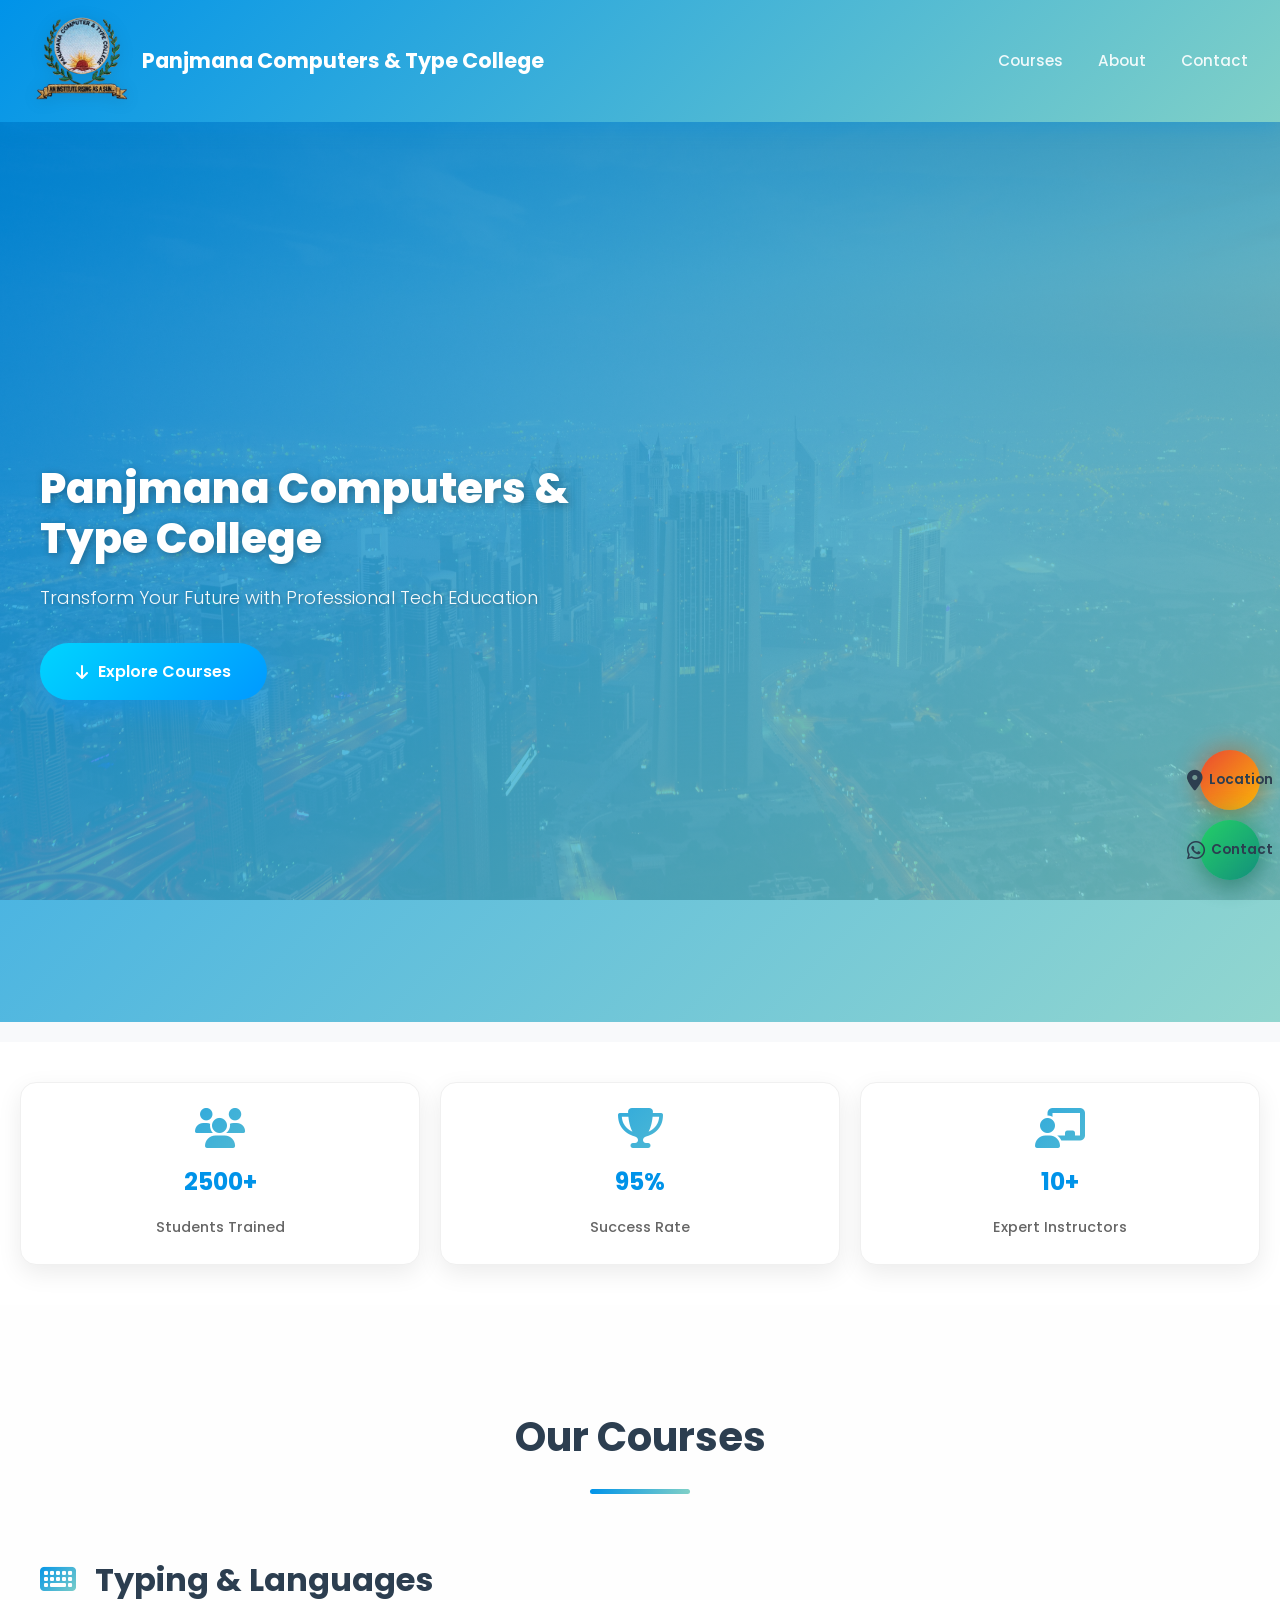
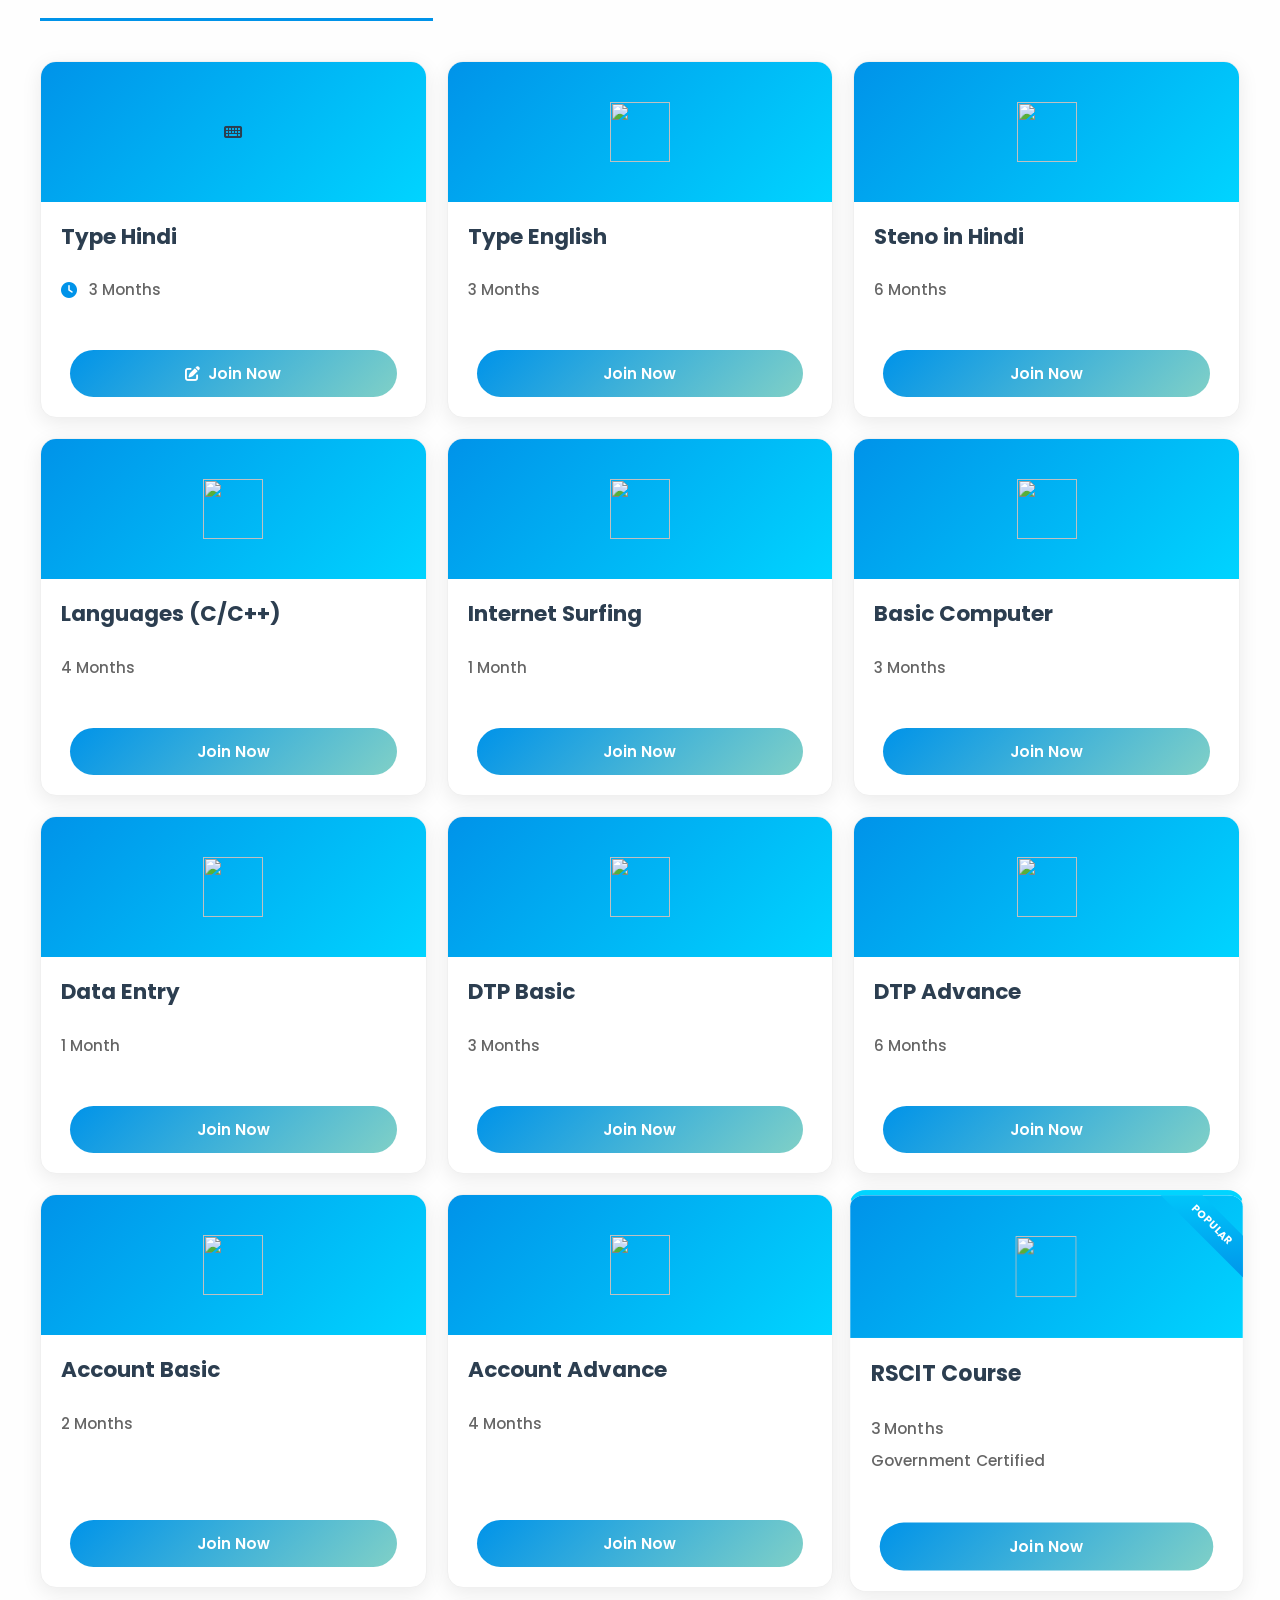
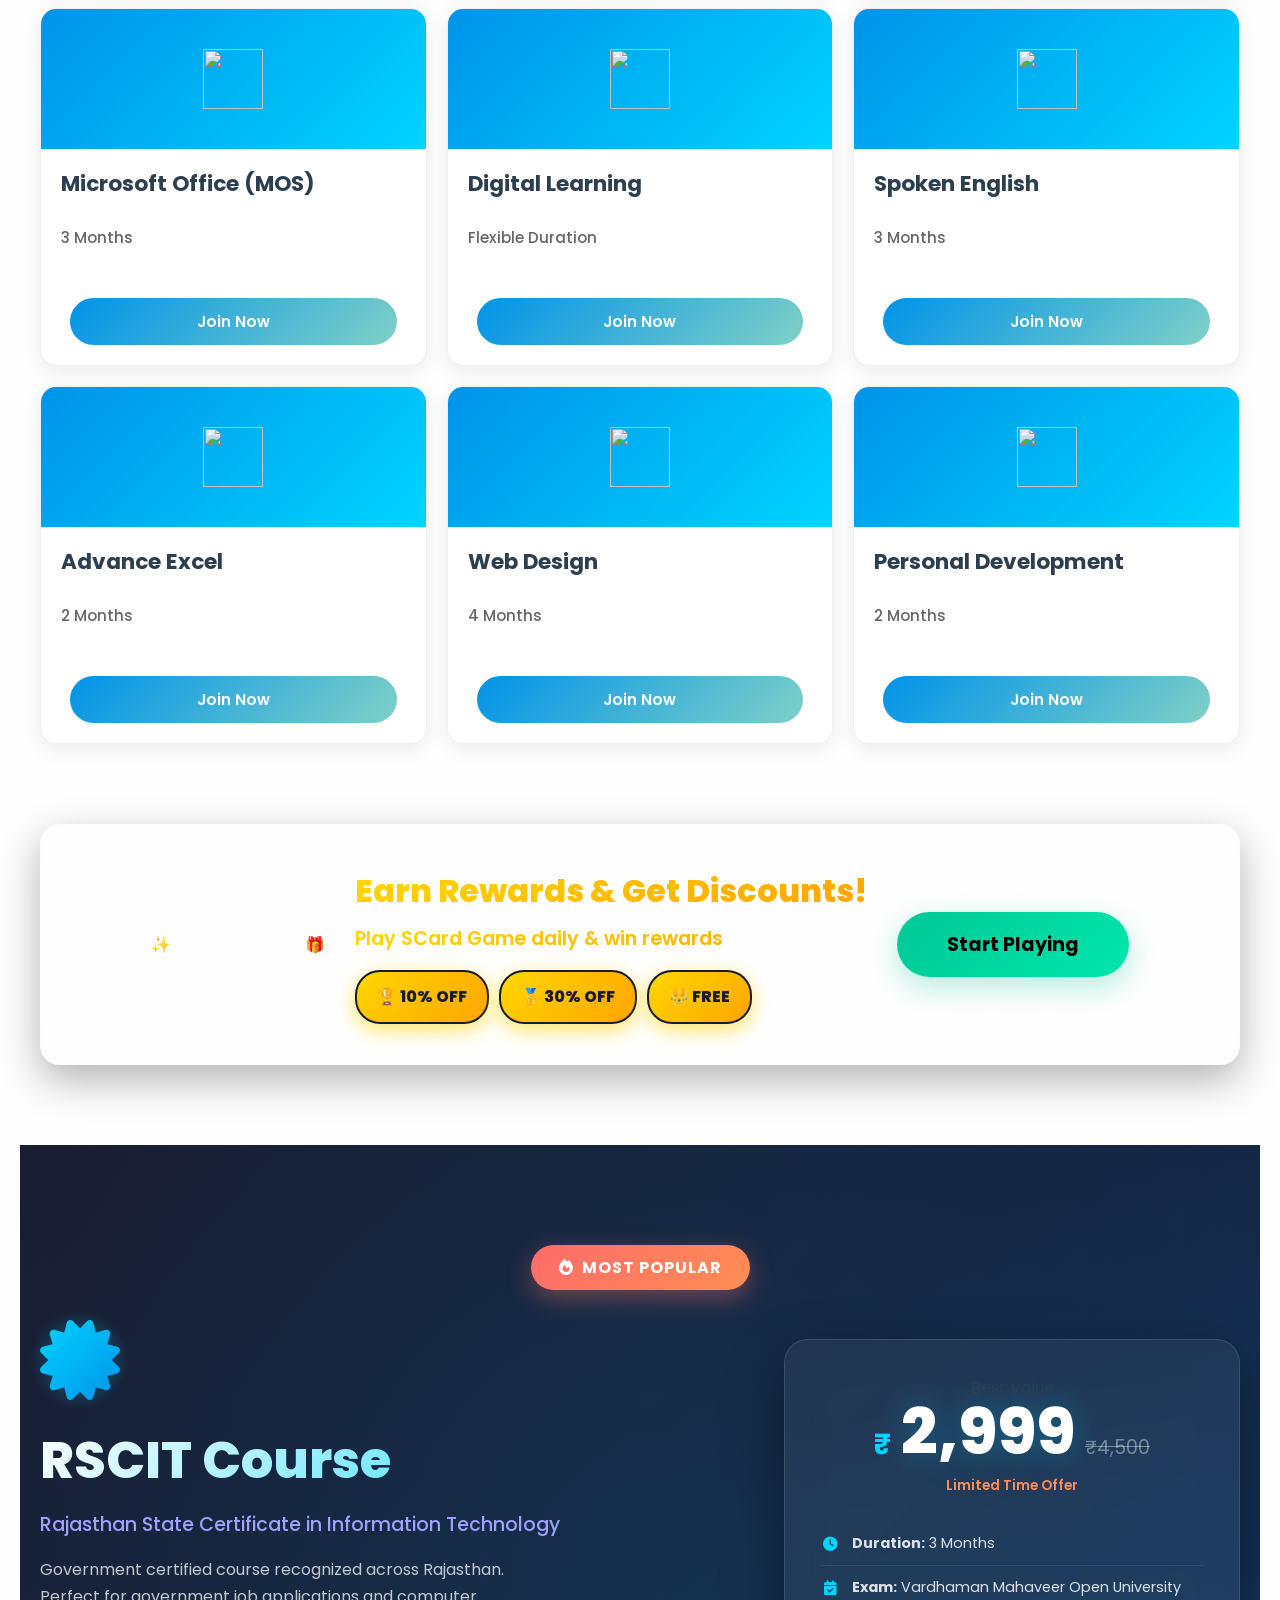
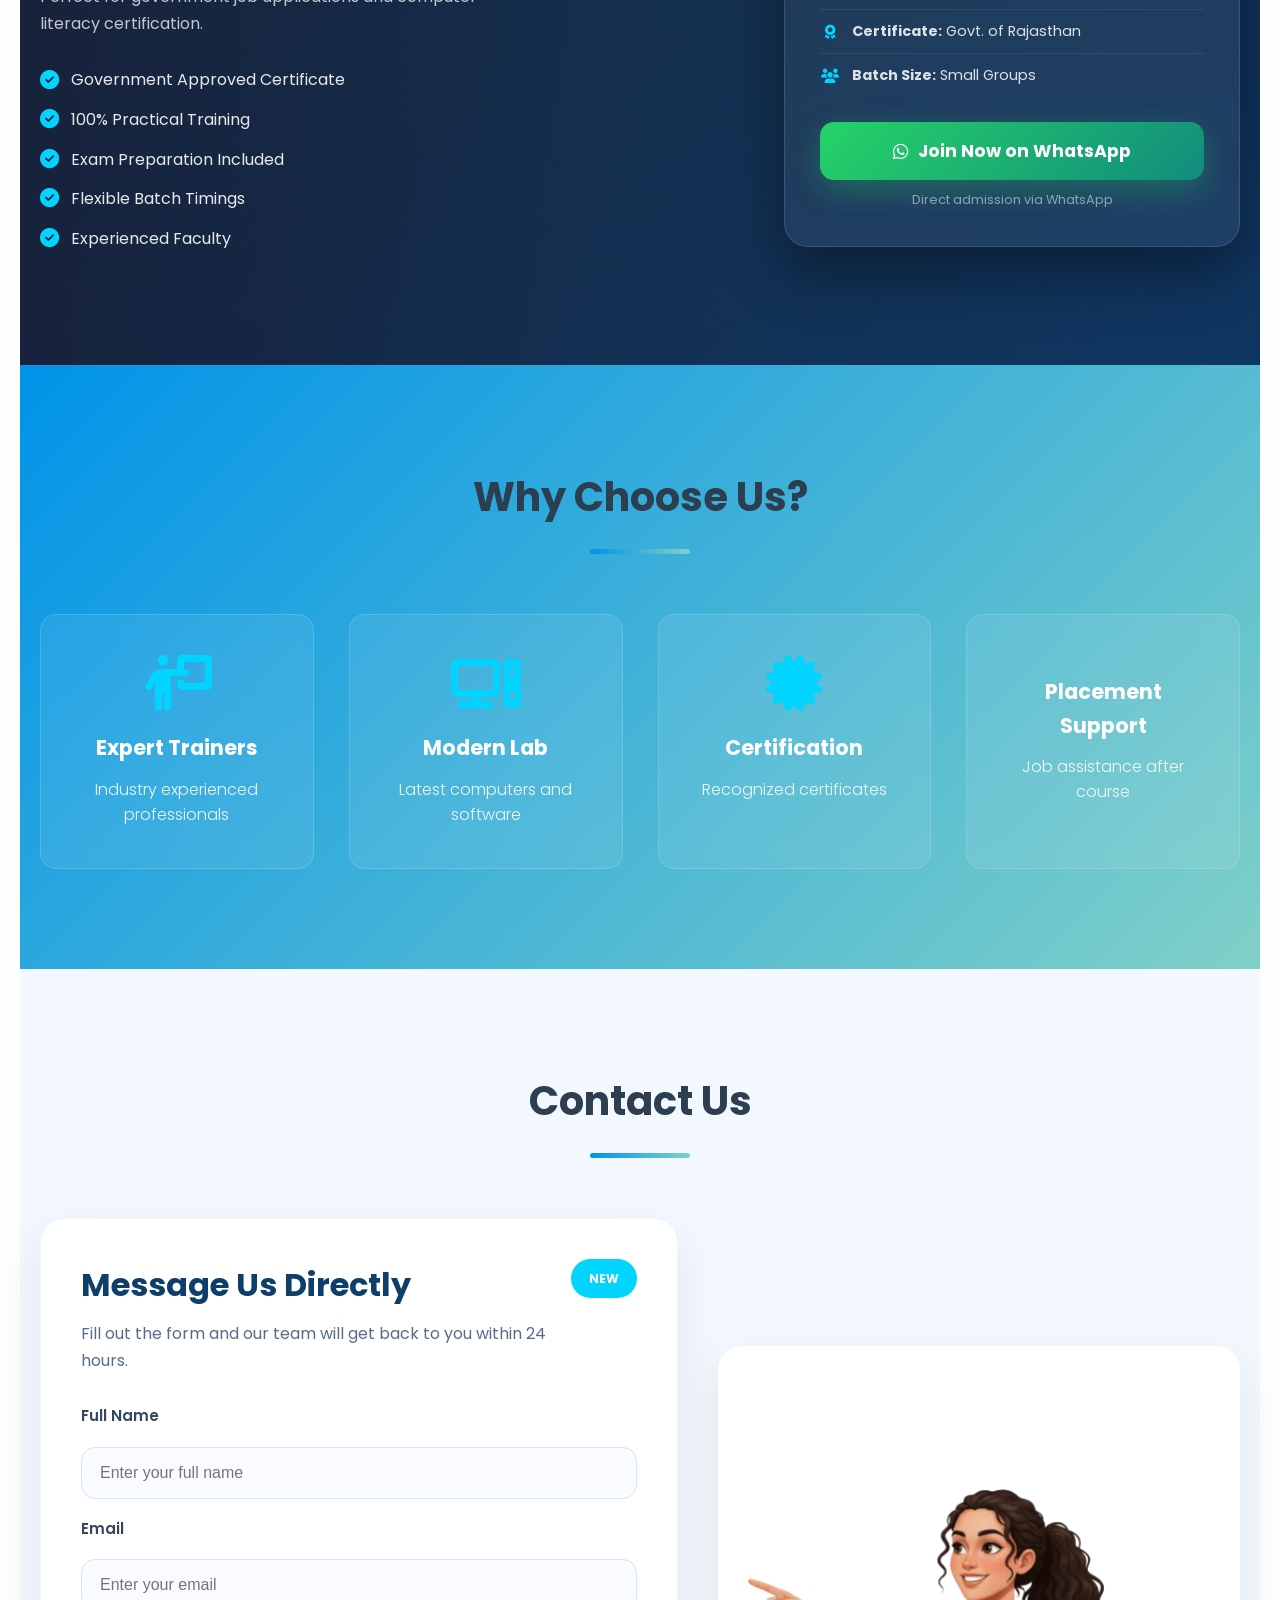
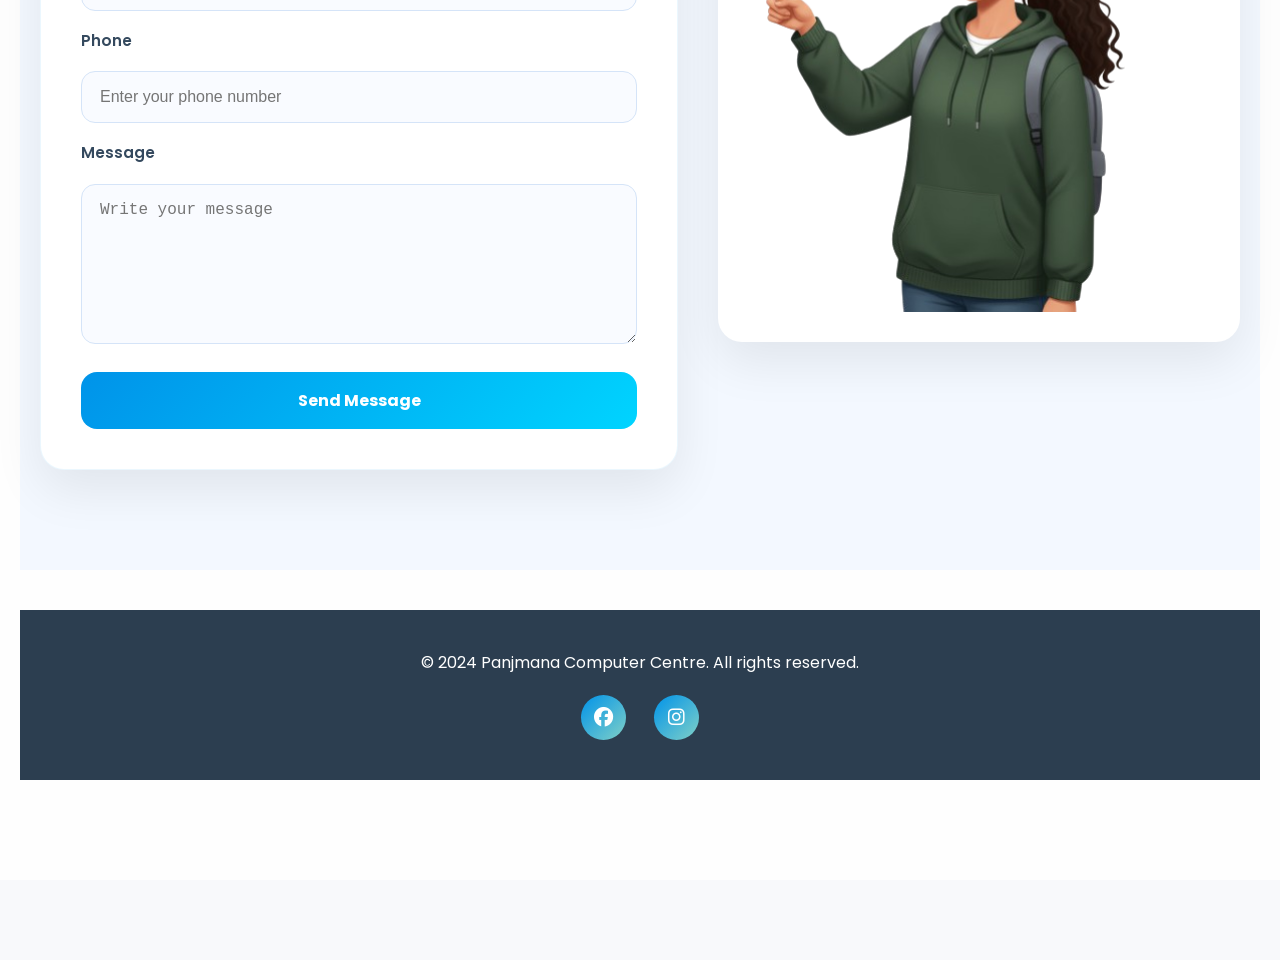
==== commit 62861dbf: "Fix hero background & navbar scroll color - Remove duplicate HTML from hero section (clean structure" ====
--- a/index.html
+++ b/index.html
@@ -41,25 +41,6 @@
     <button class="cta-btn" onclick="document.getElementById('courses').scrollIntoView({behavior: 'smooth'})">
       <i class="fas fa-arrow-down"></i> Explore Courses
     </button>
-  </div>
-</div>
-</div>
-</div>
-    </div>
-    <h1>𝐏𝐚𝐧𝐣𝐦𝐚𝐧𝐚 𝐂𝐨𝐦𝐩𝐮𝐭𝐞𝐫𝐬 & 𝐓𝐲𝐩𝐞 𝐂𝐨𝐥𝐥𝐞𝐠𝐞</h1>
-    <p>An Institute rising as a sun</p>
-    <button class="cta-btn" onclick="document.getElementById('courses').scrollIntoView({behavior: 'smooth'})">
-      <i class="fas fa-arrow-down"></i> Explore Courses
-    </button>
-    
-  </div>
-
-
-  
-  <div class="hero-image">
-     <img src="piotr-chrobot-6oUsyeYXgTg-unsplash.jpg" alt="">
-    
-     
   </div>
 </div>
 
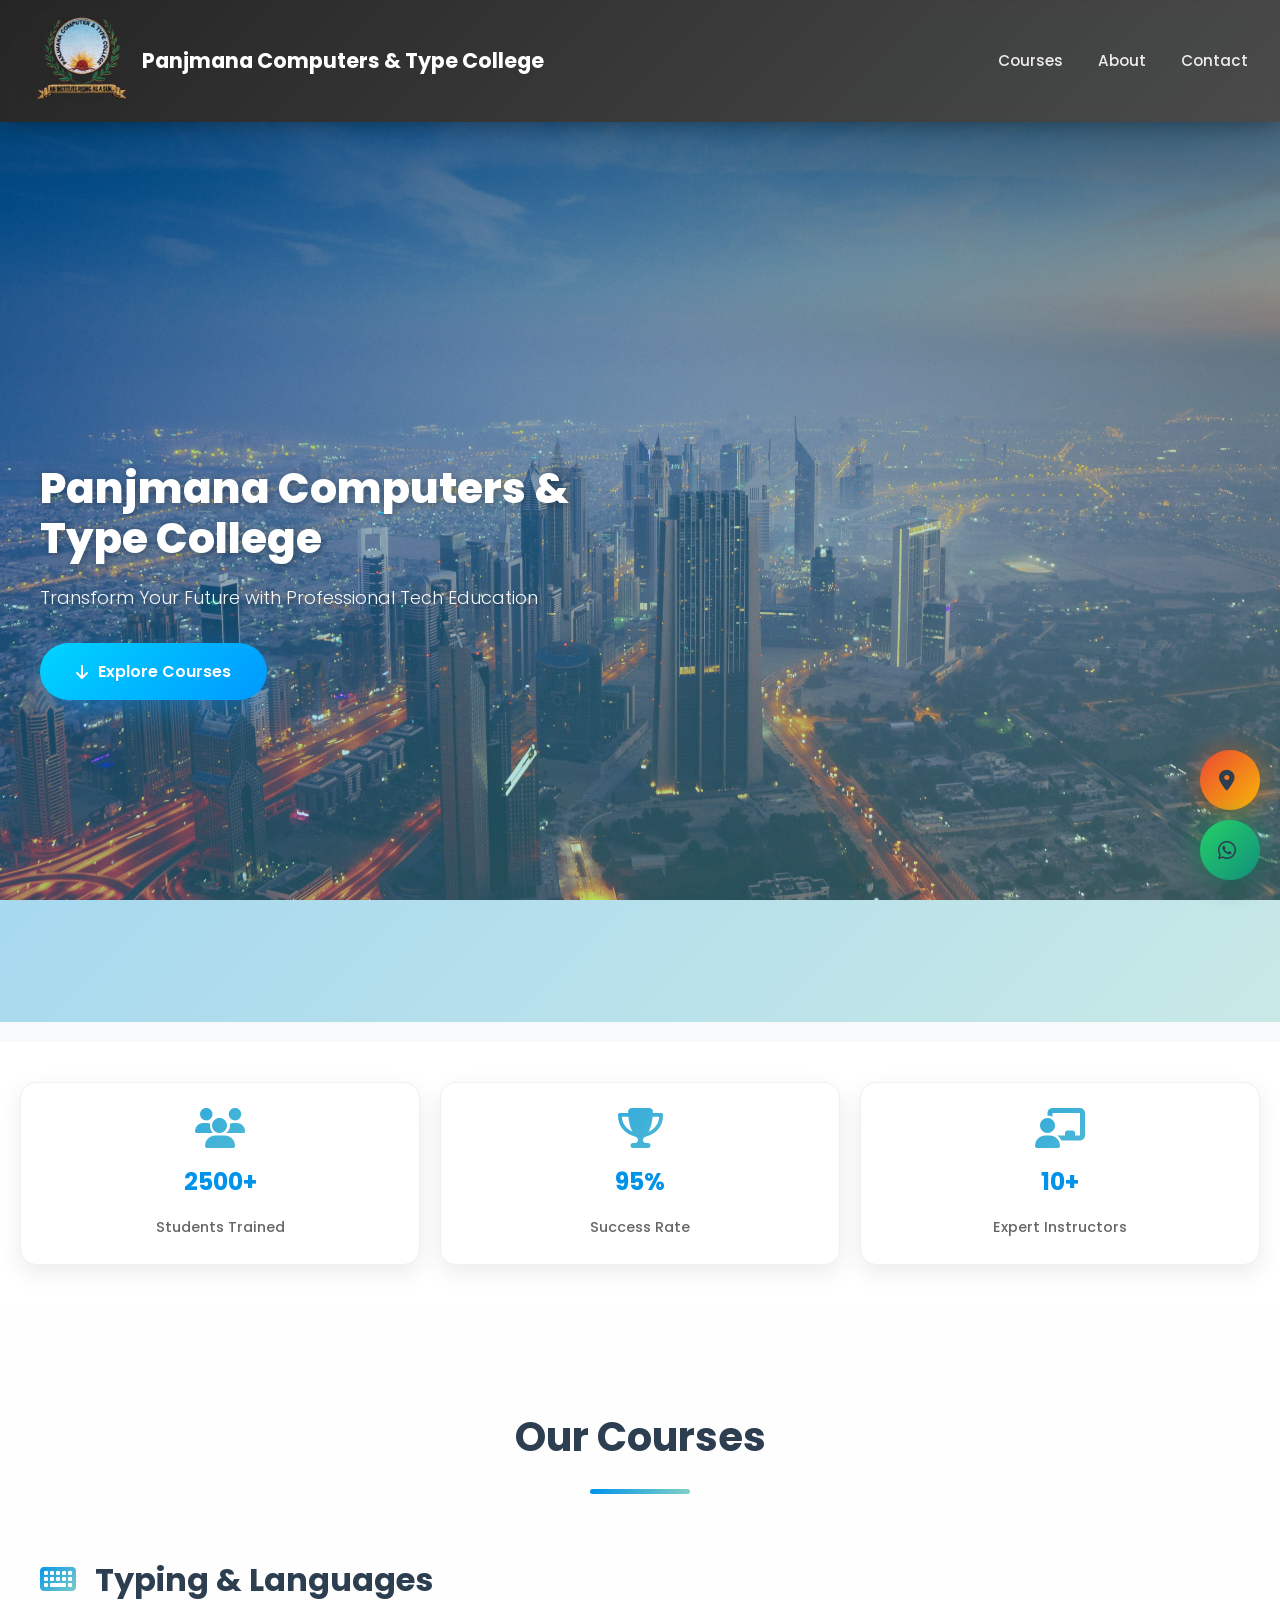
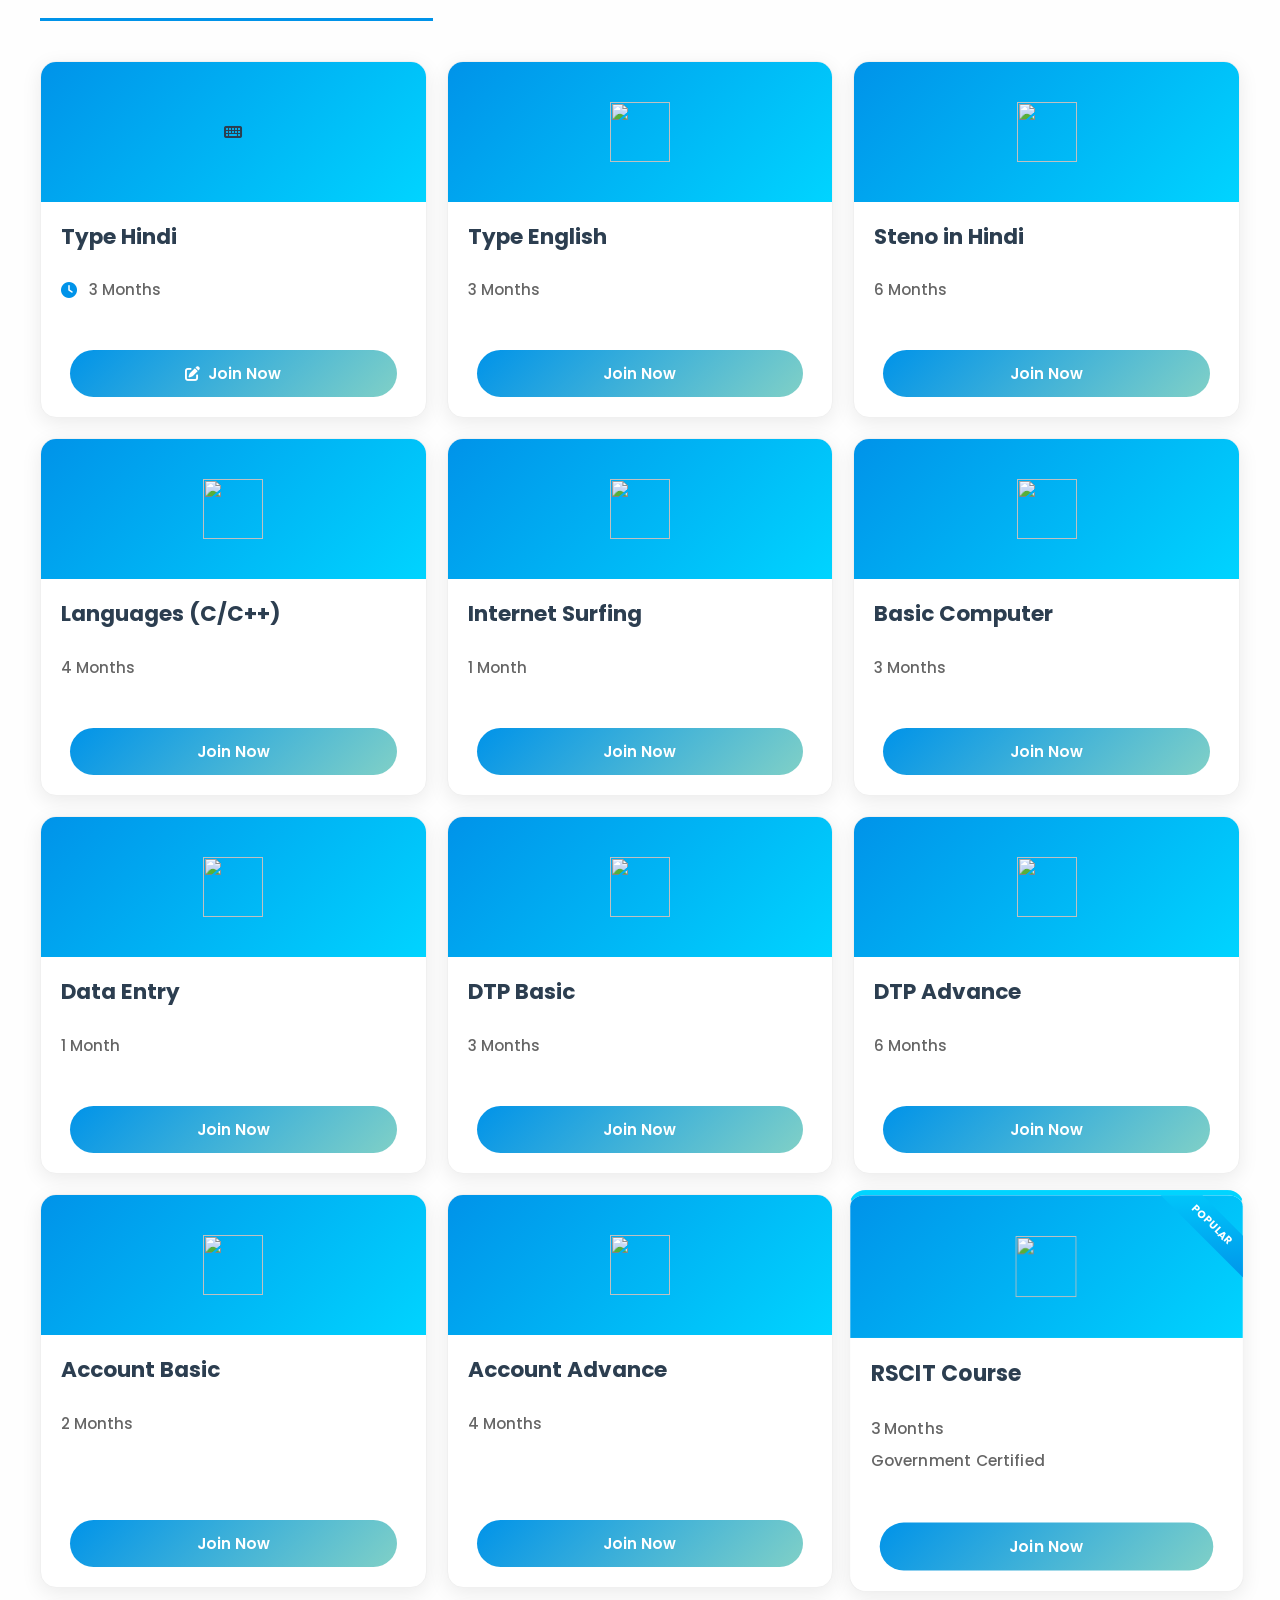
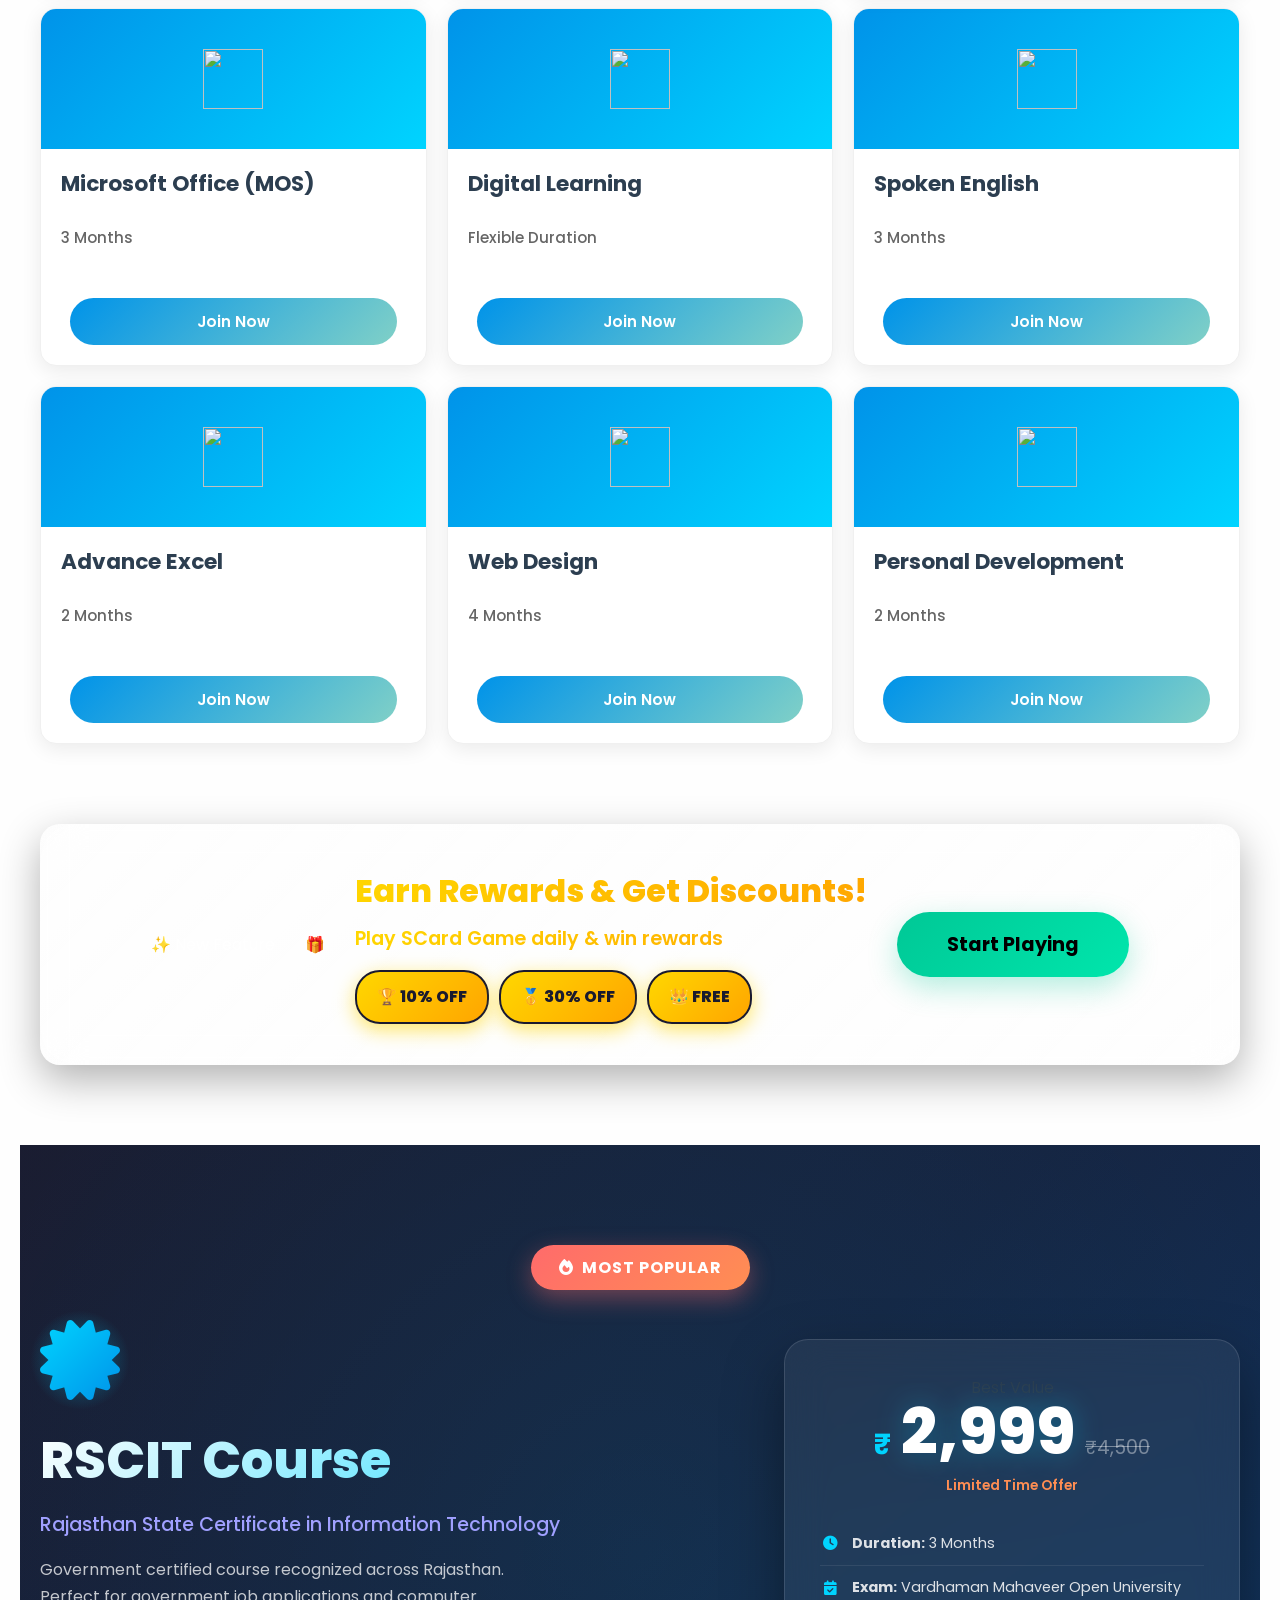
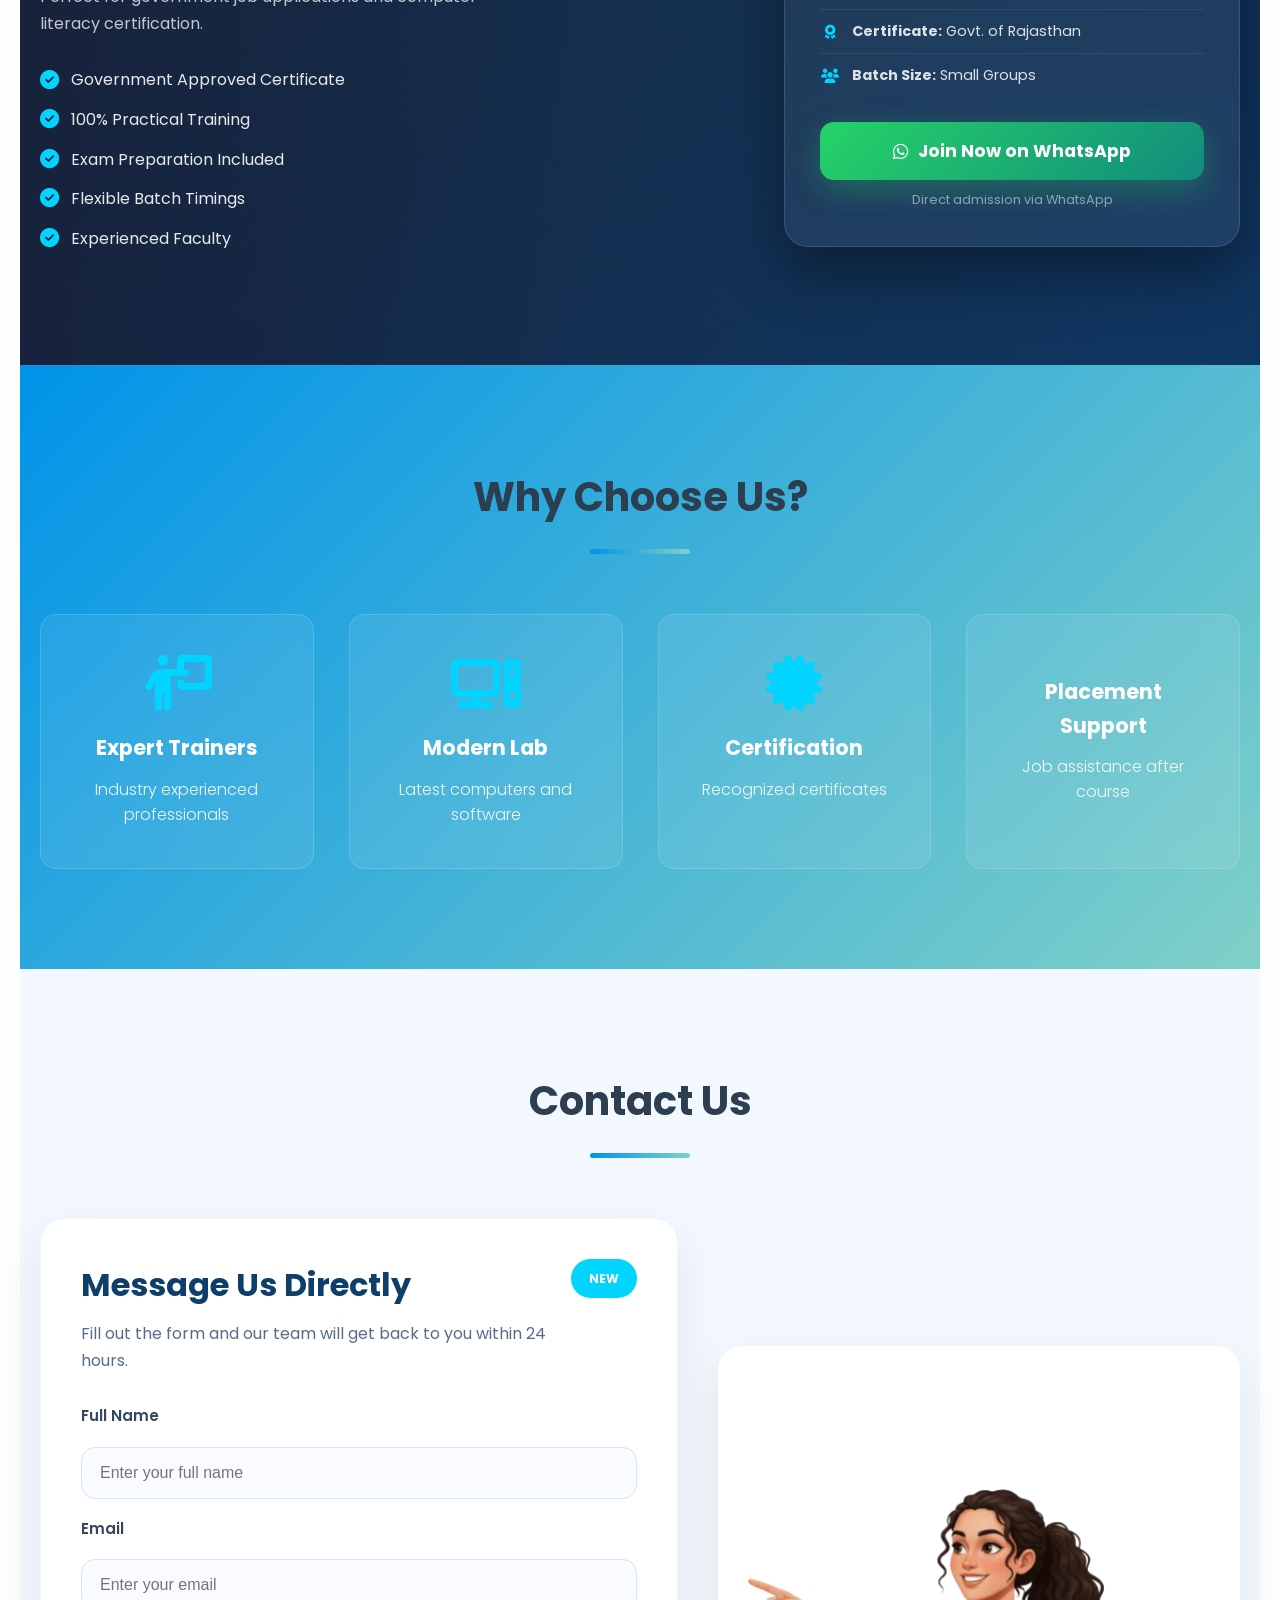
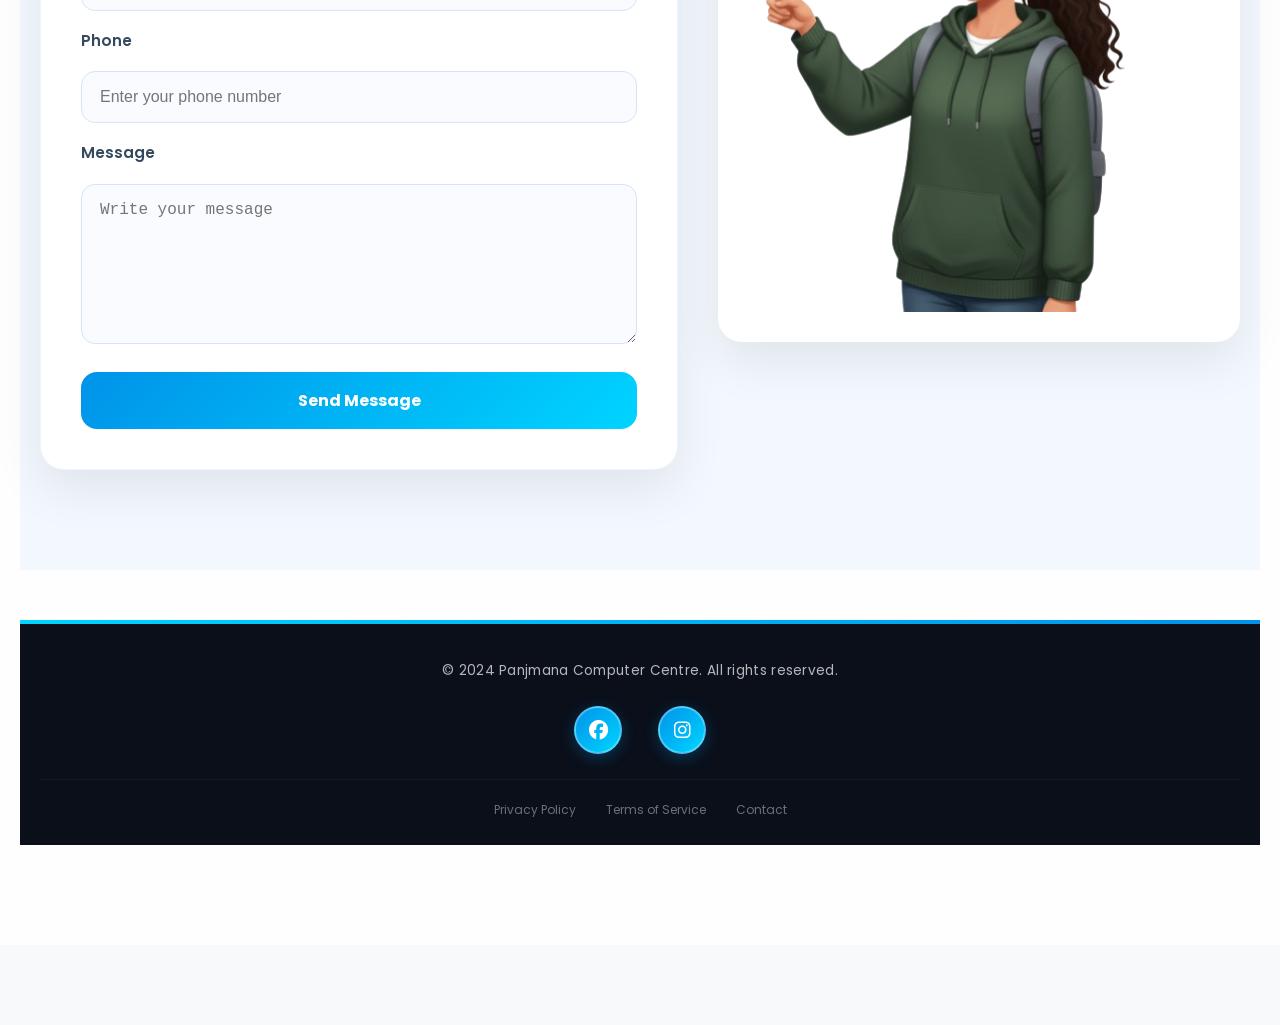
==== commit d084c2bc: "Professional footer redesign & hero section improvements - Hero: reduce overlay opacity (0.85 -> 0.4" ====
--- a/index.html
+++ b/index.html
@@ -487,19 +487,28 @@
 <footer class="footer">
   <p>&copy; 2024 Panjmana Computer Centre. All rights reserved.</p>
   <div class="social-links">
-    <a href="#"><i class="fab fa-facebook"></i></a>
-    <a href="#"><i class="fab fa-instagram"></i></a>
+    <a href="https://facebook.com" target="_blank" aria-label="Facebook">
+      <i class="fab fa-facebook"></i>
+    </a>
+    <a href="https://instagram.com" target="_blank" aria-label="Instagram">
+      <i class="fab fa-instagram"></i>
+    </a>
+  </div>
+  <div class="footer-bottom">
+    <a href="#">Privacy Policy</a>
+    <a href="#">Terms of Service</a>
+    <a href="#">Contact</a>
   </div>
 </footer>
 
 <!-- Floating Buttons -->
 <a href="https://maps.app.goo.gl/1jd4oYLpwRNwnUEW8?g_st=aw" target="_blank" class="floating-map-btn" title="Location">
   <i class="fas fa-map-marker-alt"></i>
-  <span class="btn-label">Location</span>
+  <span class="btn-label"></span>
 </a>
-<a href="https://wa.me/919999999999" class="floating-whatsapp-btn" title="Contact Us">
+<a href="https://wa.me/916376050539" class="floating-whatsapp-btn" title="Contact Us">
   <i class="fab fa-whatsapp"></i>
-  <span class="btn-label">Contact</span>
+  <span class="btn-label"></span>
 </a>
 
 <script src="script.js"></script>
--- a/style.css
+++ b/style.css
@@ -50,8 +50,10 @@
   position: sticky;
   top: 0;
   z-index: 1000;
-  background: linear-gradient(135deg, #0093E9 0%, #80D0C7 100%);
-  box-shadow: 0 4px 20px rgba(0, 147, 233, 0.3);
+  background: linear-gradient(135deg, rgba(0, 0, 0, 0.85) 0%, rgba(0, 0, 0, 0.7) 100%);
+  box-shadow: 0 4px 20px rgba(0, 0, 0, 0.3);
+  backdrop-filter: blur(10px);
+  -webkit-backdrop-filter: blur(10px);
 }
 
 .nav-container {
@@ -142,7 +144,7 @@
   left: 0;
   right: 0;
   bottom: 0;
-  background: linear-gradient(135deg, rgba(0, 147, 233, 0.85) 0%, rgba(128, 208, 199, 0.85) 100%);
+  background: linear-gradient(135deg, rgba(0, 147, 233, 0.4) 0%, rgba(128, 208, 199, 0.4) 100%);
   z-index: 1;
 }
 
@@ -1143,34 +1145,198 @@
    FOOTER
 ========================= */
 .footer {
-  background: #2c3e50;
-  color: white;
+  background: #0a0f1a;
+  color: rgba(255,255,255,0.7);
   text-align: center;
-  padding: 40px;
-  margin-top: 40px;
+  padding: 40px 20px 25px;
+  margin-top: 50px;
+  position: relative;
+  font-size: 0.9rem;
+}
+
+.footer::before {
+  content: '';
+  position: absolute;
+  top: 0;
+  left: 0;
+  right: 0;
+  height: 1px;
+  background: linear-gradient(90deg, transparent, #00d4ff, transparent);
+}
+
+.footer p {
+  margin: 0 0 20px;
+  font-size: 0.85rem;
+  letter-spacing: 0.3px;
 }
 
 .social-links {
-  margin-top: 20px;
+  margin-top: 15px;
+  display: flex;
+  justify-content: center;
+  gap: 16px;
 }
 
 .social-links a {
-  display: inline-block;
-  width: 45px;
-  height: 45px;
-  background: linear-gradient(135deg, #0093E9, #80D0C7);
+  display: inline-flex;
+  align-items: center;
+  justify-content: center;
+  width: 44px;
+  height: 44px;
+  background: rgba(255,255,255,0.05);
+  color: rgba(255,255,255,0.7);
+  border-radius: 10px;
+  margin: 0;
+  transition: all 0.3s ease;
+  text-decoration: none;
+  font-size: 1.15rem;
+  border: 1px solid rgba(255,255,255,0.08);
+  position: relative;
+}
+
+.social-links a:hover {
+  background: rgba(0, 212, 255, 0.1);
+  color: #00d4ff;
+  border-color: rgba(0, 212, 255, 0.3);
+  transform: translateY(-2px);
+  box-shadow: 0 8px 20px rgba(0, 212, 255, 0.1);
+}
+
+.footer-bottom {
+  margin-top: 25px;
+  padding-top: 20px;
+  border-top: 1px solid rgba(255,255,255,0.05);
+  font-size: 0.75rem;
+  color: rgba(255,255,255,0.4);
+  display: flex;
+  justify-content: center;
+  gap: 30px;
+  flex-wrap: wrap;
+}
+
+.footer-bottom a {
+  color: rgba(255,255,255,0.4);
+  text-decoration: none;
+  transition: color 0.3s;
+}
+
+.footer-bottom a:hover {
+  color: #00d4ff;
+}
+
+.footer::before {
+  content: '';
+  position: absolute;
+  top: 0;
+  left: 0;
+  right: 0;
+  height: 4px;
+  background: linear-gradient(90deg, #00d4ff, #0093e9, #00d4ff);
+  animation: shimmer 3s infinite;
+  background-size: 200% 100%;
+}
+
+@keyframes shimmer {
+  0% { background-position: 200% 0; }
+  100% { background-position: -200% 0; }
+}
+
+.social-links {
+  margin-top: 25px;
+}
+
+.social-links a {
+  display: inline-flex;
+  align-items: center;
+  justify-content: center;
+  width: 48px;
+  height: 48px;
+  background: linear-gradient(135deg, #0093e9, #00d4ff);
   color: white;
   border-radius: 50%;
-  line-height: 45px;
-  margin: 0 12px;
-  transition: 0.3s;
+  margin: 0 10px;
+  transition: all 0.4s cubic-bezier(0.34, 1.56, 0.64, 1);
   text-decoration: none;
   font-size: 1.2rem;
+  border: 2px solid rgba(255,255,255,0.3);
+  box-shadow: 0 4px 15px rgba(0, 147, 233, 0.3);
+  position: relative;
+}
+
+.social-links a::before {
+  content: '';
+  position: absolute;
+  top: -2px;
+  left: -2px;
+  right: -2px;
+  bottom: -2px;
+  background: linear-gradient(135deg, #00d4ff, #0093e9, #ff6b6b);
+  border-radius: 50%;
+  z-index: -1;
+  opacity: 0;
+  transition: opacity 0.4s;
+}
+
+.social-links a:hover::before {
+  opacity: 1;
 }
 
 .social-links a:hover {
-  transform: translateY(-5px);
-  box-shadow: 0 10px 25px rgba(0, 147, 233, 0.4);
+  transform: translateY(-6px) scale(1.15);
+  box-shadow: 0 12px 30px rgba(0, 212, 255, 0.5);
+  border-color: rgba(255,255,255,0.8);
+}
+
+.social-links a::before {
+  content: '';
+  position: absolute;
+  top: 0;
+  left: -100%;
+  width: 100%;
+  height: 100%;
+  background: linear-gradient(90deg, transparent, rgba(255,255,255,0.2), transparent);
+  transition: left 0.5s;
+}
+
+.social-links a:hover::before {
+  left: 100%;
+}
+
+.social-links a:hover {
+  transform: translateY(-6px) scale(1.05);
+  background: linear-gradient(135deg, #00d4ff, #0093e9);
+  box-shadow: 0 12px 30px rgba(0, 212, 255, 0.4);
+  border-color: rgba(0, 212, 255, 0.5);
+}
+
+.icon-label {
+  font-size: 0.65rem;
+  font-weight: 600;
+  margin-top: 4px;
+  letter-spacing: 0.5px;
+  opacity: 0.9;
+}
+
+.social-links a::before {
+  content: '';
+  position: absolute;
+  top: 0;
+  left: -100%;
+  width: 100%;
+  height: 100%;
+  background: linear-gradient(90deg, transparent, rgba(255,255,255,0.2), transparent);
+  transition: left 0.5s;
+}
+
+.social-links a:hover::before {
+  left: 100%;
+}
+
+.social-links a:hover {
+  transform: translateY(-6px) scale(1.1);
+  background: linear-gradient(135deg, #00d4ff, #0093e9);
+  box-shadow: 0 12px 30px rgba(0, 212, 255, 0.4);
+  border-color: rgba(0, 212, 255, 0.5);
 }
 
 /* =========================
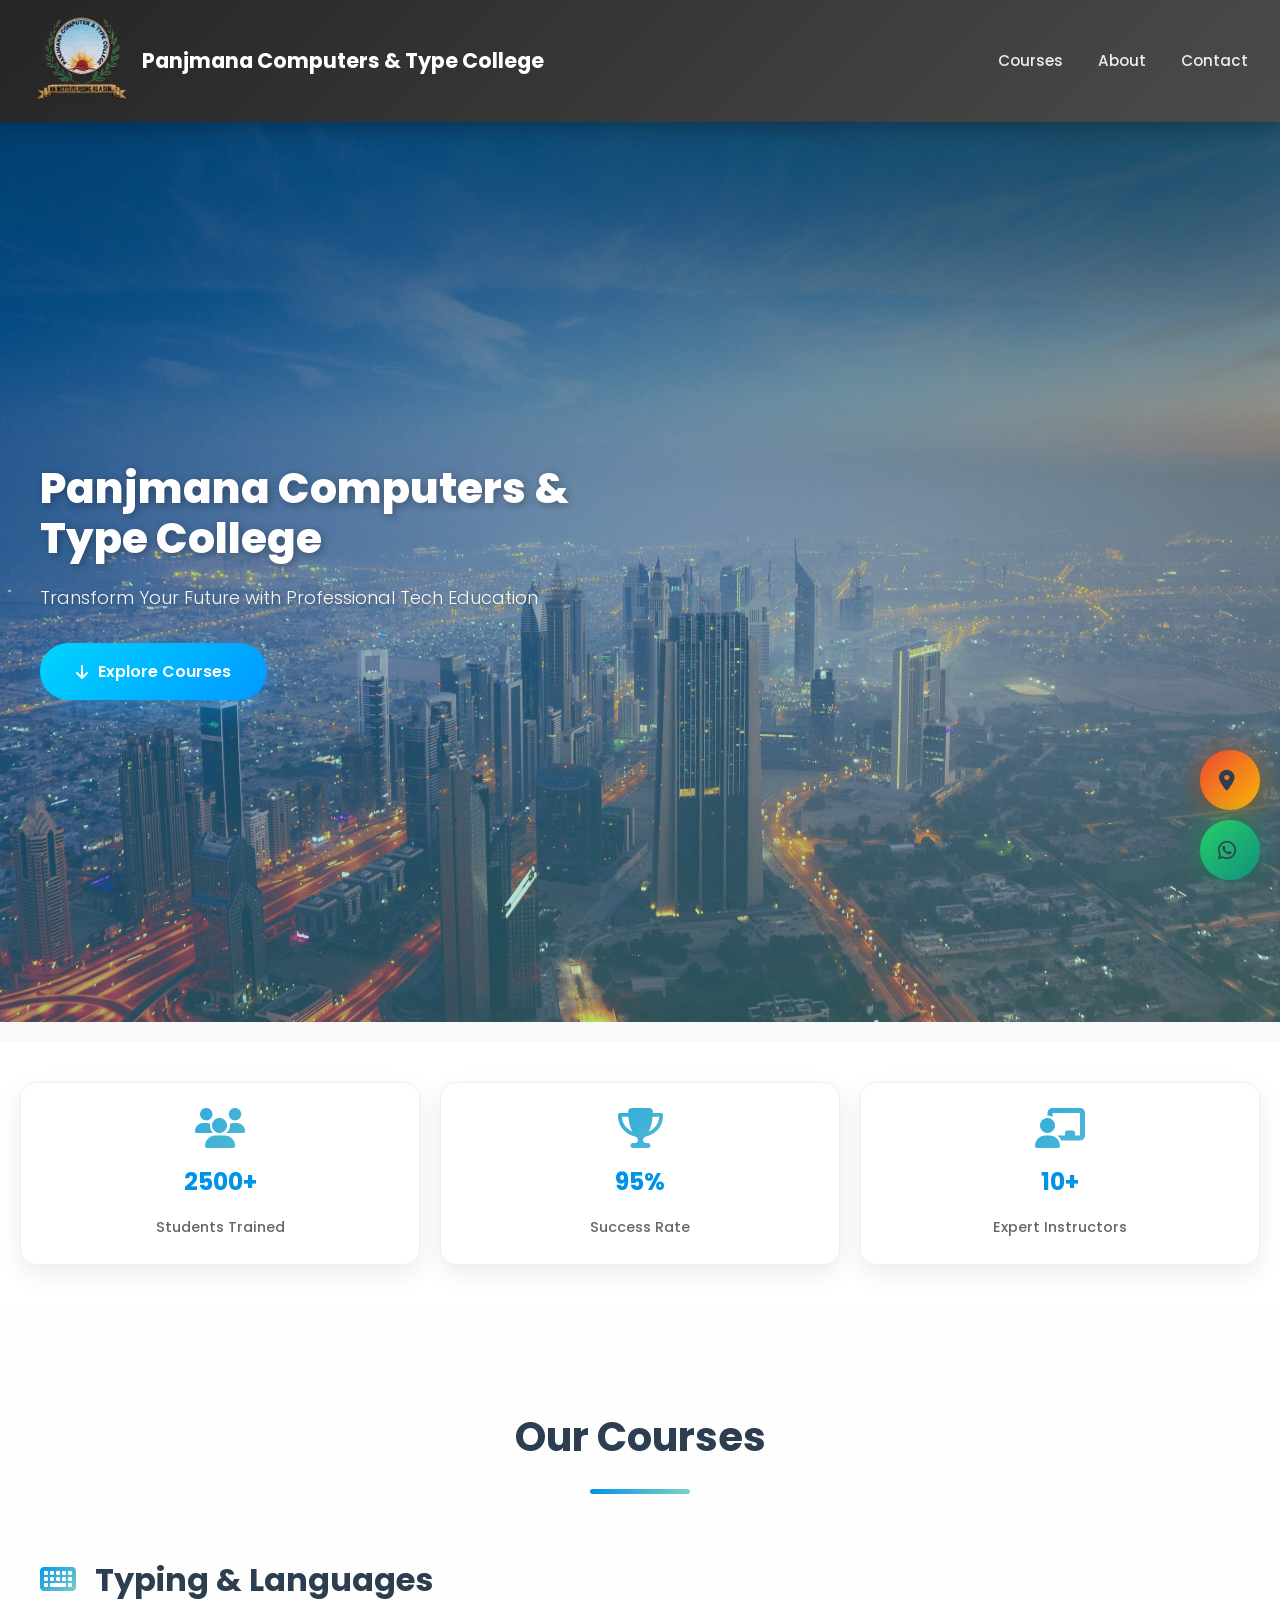
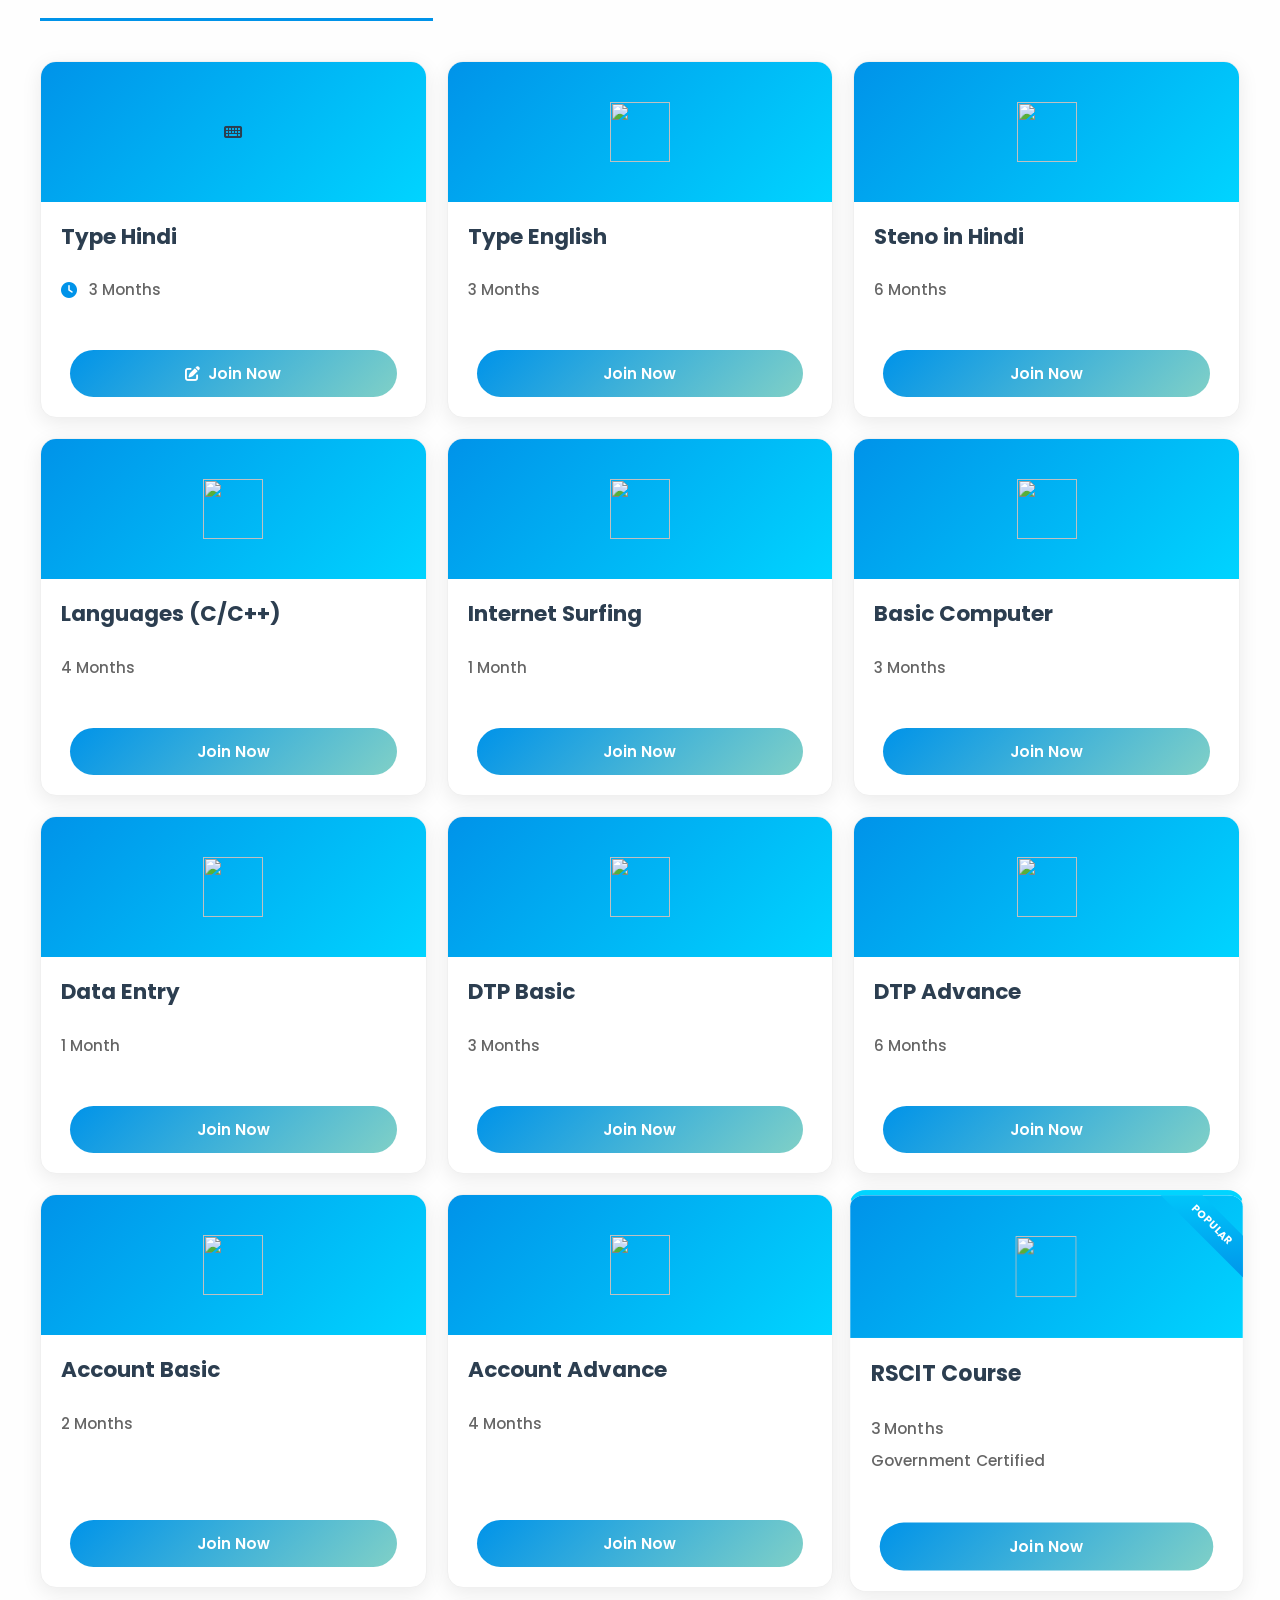
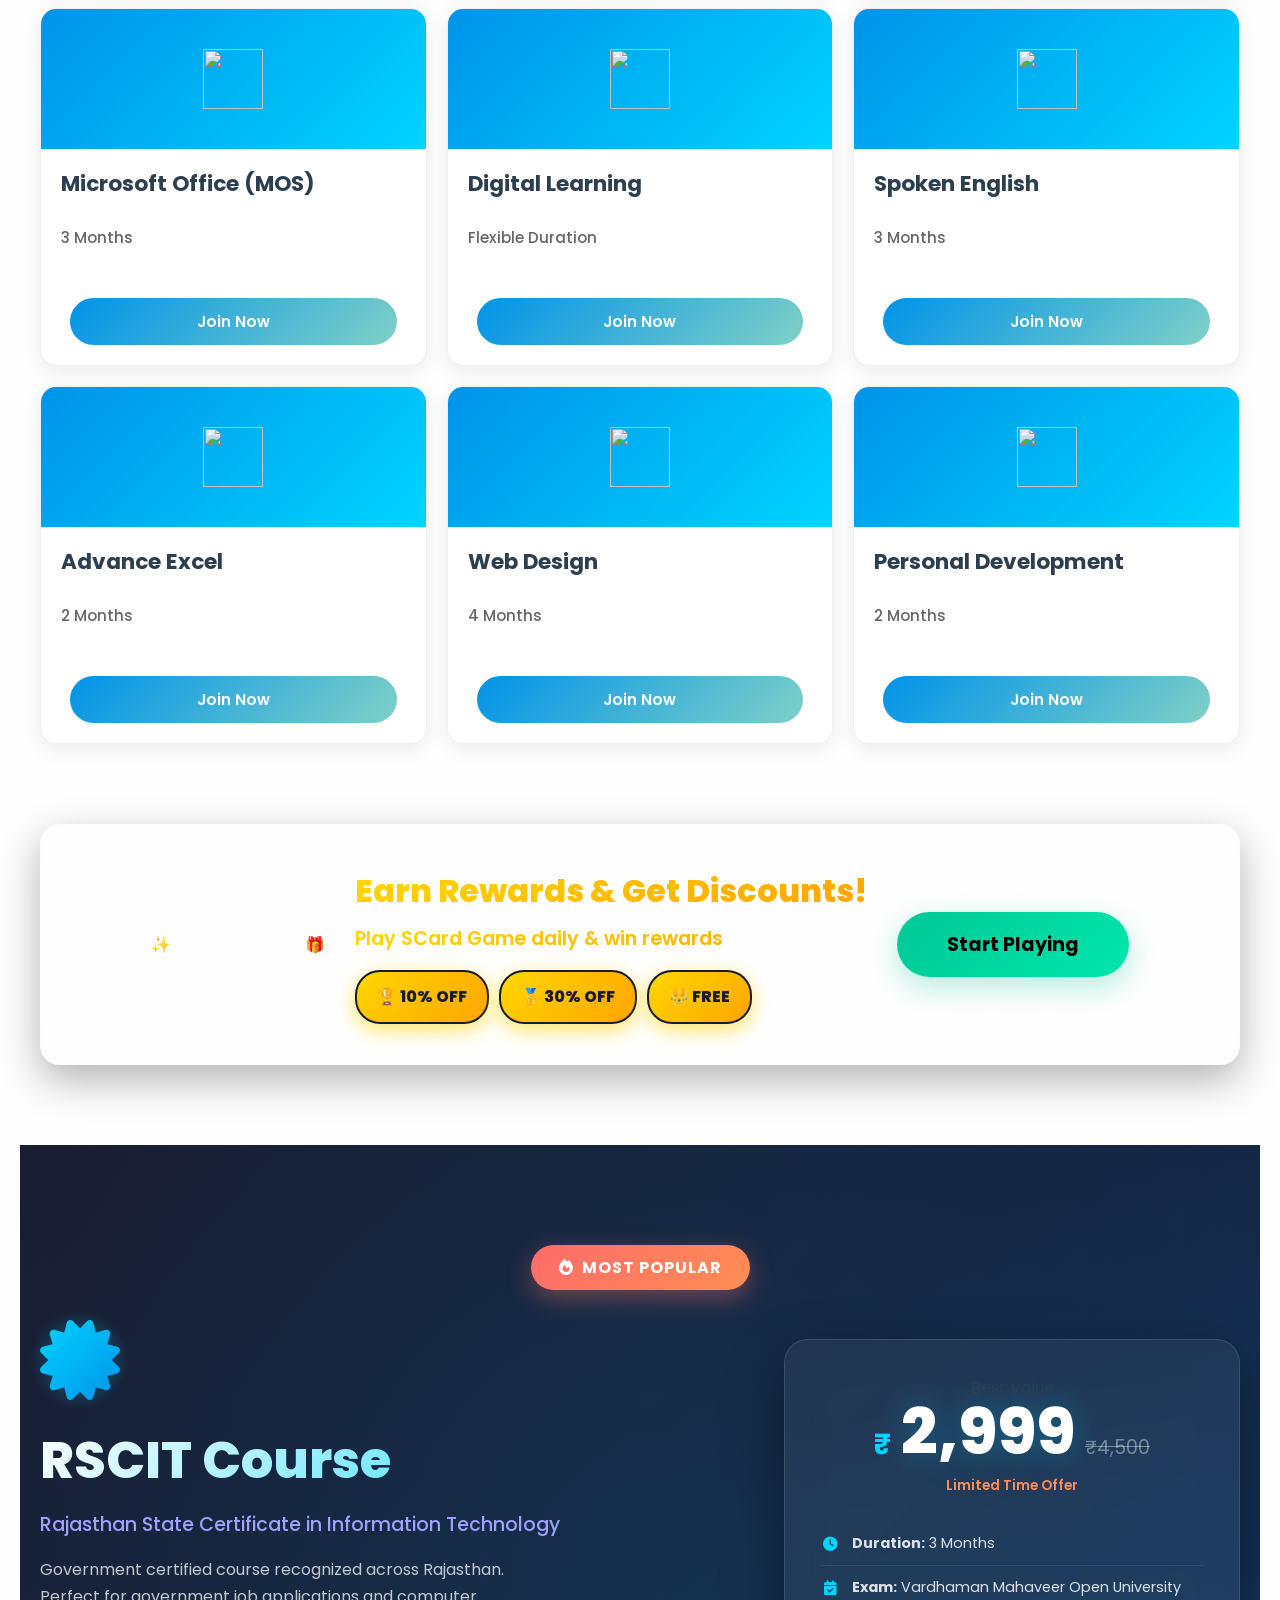
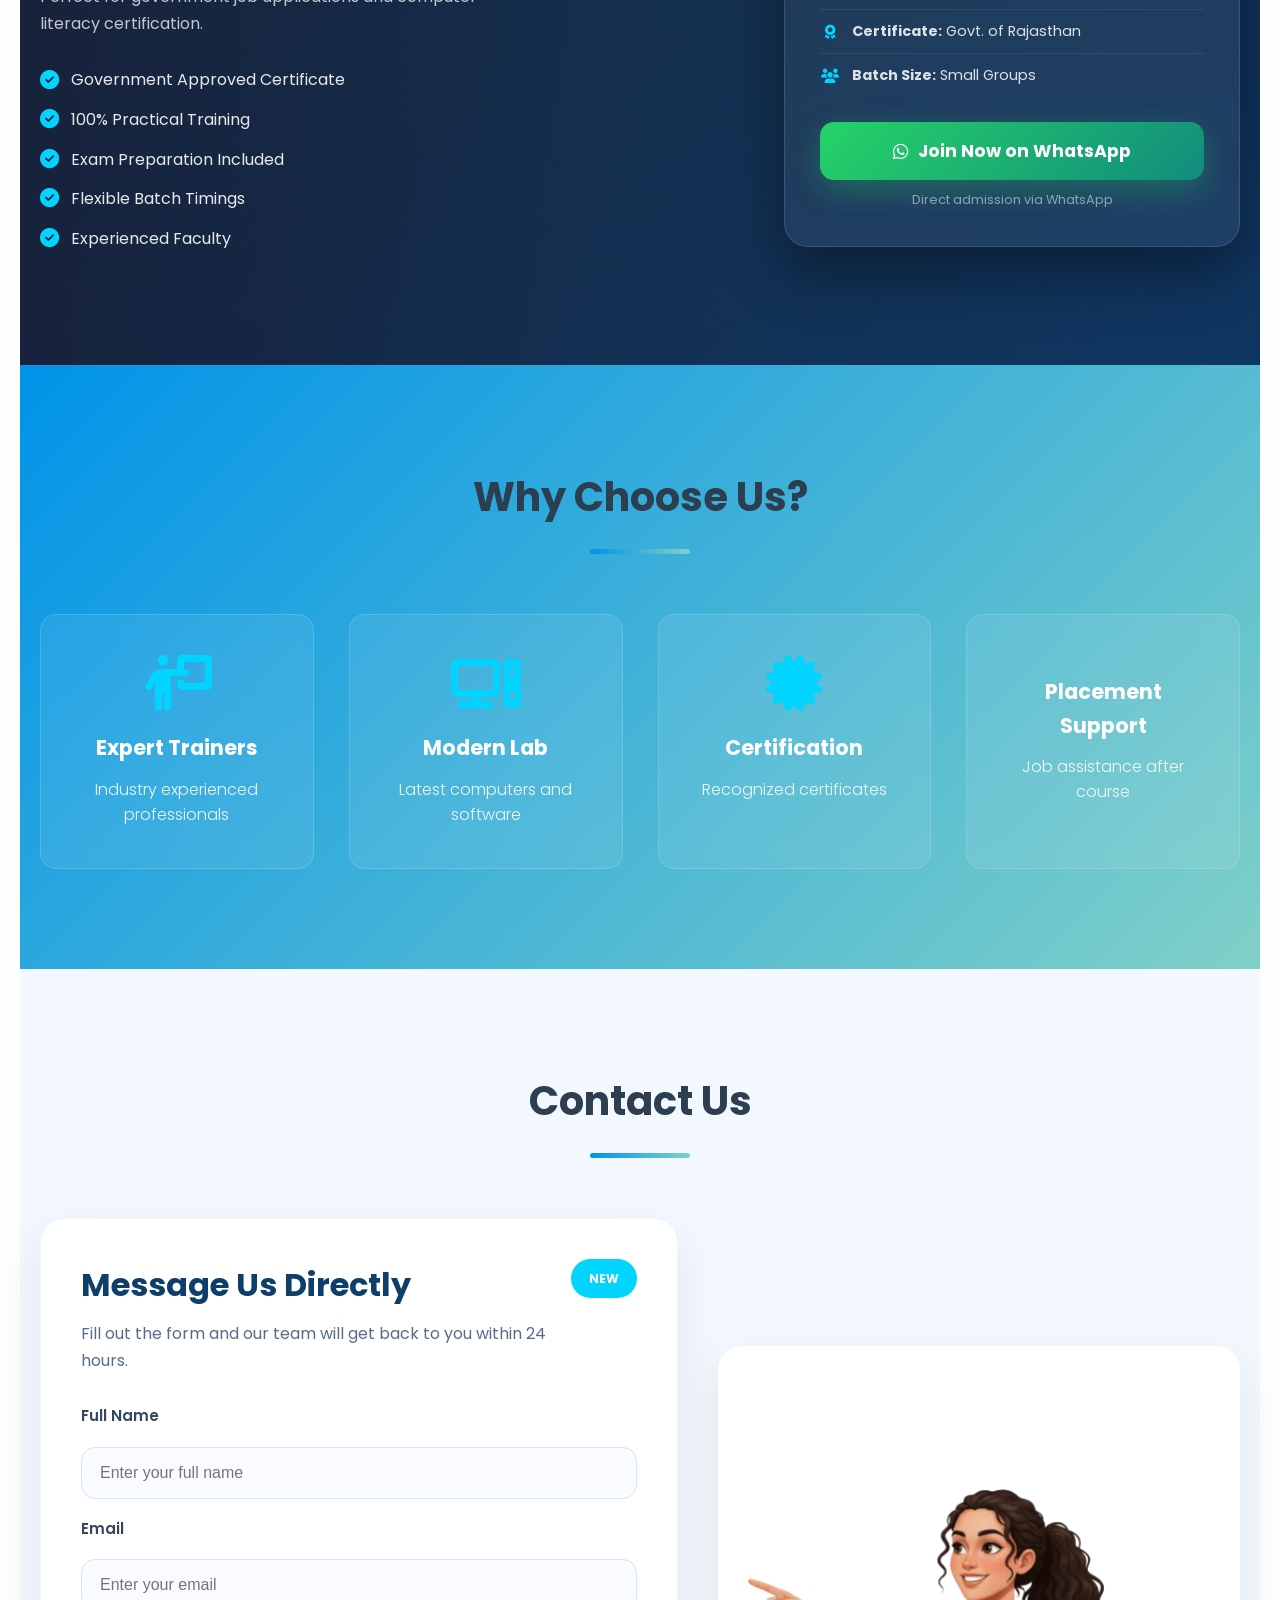
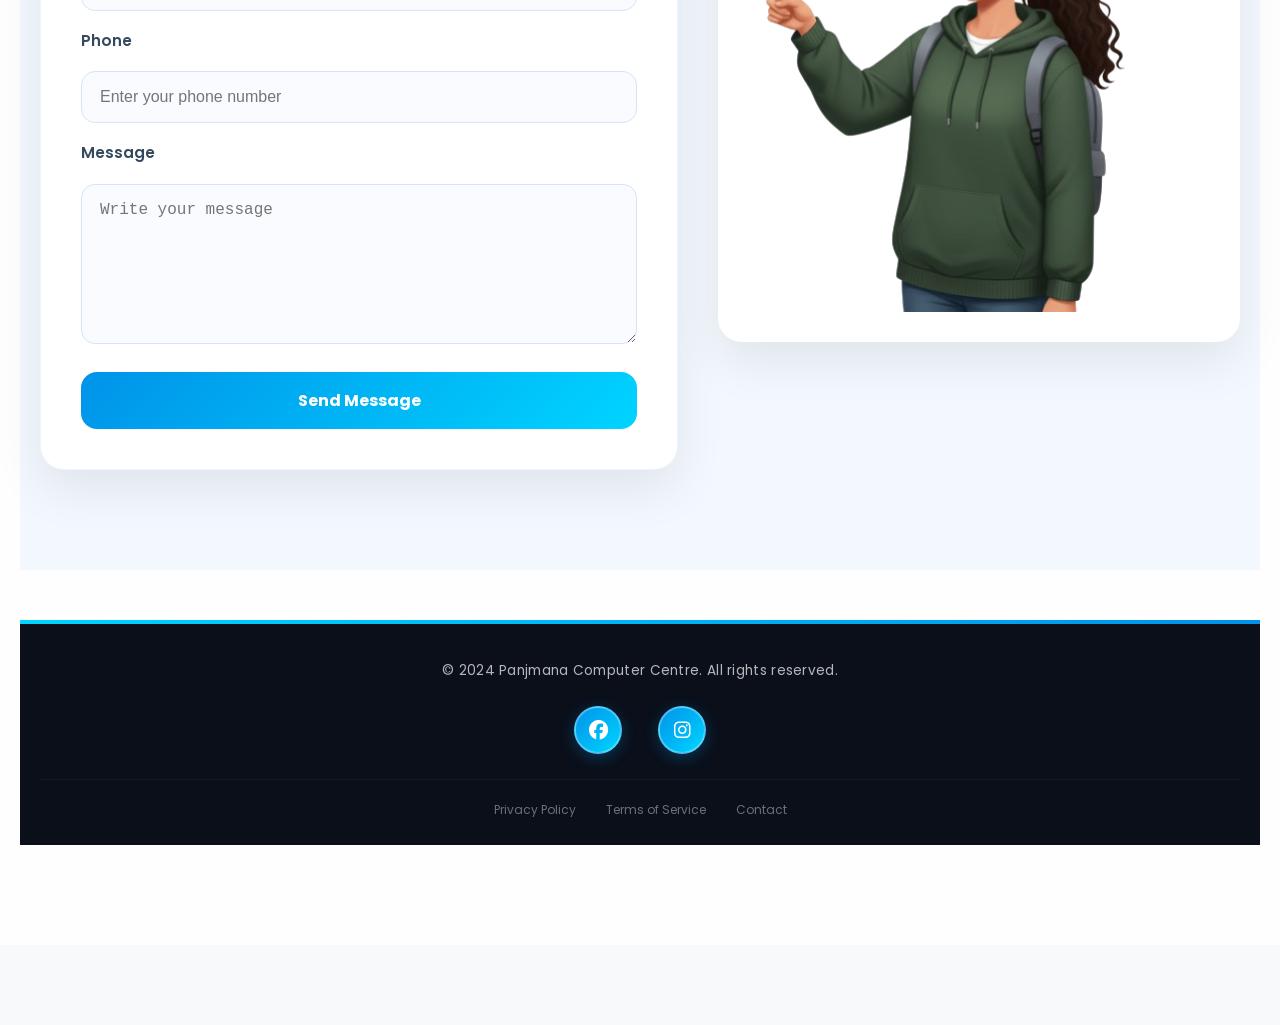
==== commit fbc3f9bb: "Disable mobile zooming/pinch-to-zoom - Add maximum-scale=1.0 and user-scalable=no to viewport meta -" ====
--- a/index.html
+++ b/index.html
@@ -3,7 +3,7 @@
 <head>
 <meta charset="UTF-8">
 <title>Panjmana Computers & Type College</title>
-<meta name="viewport" content="width=device-width, initial-scale=1.0, viewport-fit=cover, shrink-to-fit=no">
+<meta name="viewport" content="width=device-width, initial-scale=1.0, viewport-fit=cover, shrink-to-fit=no, maximum-scale=1.0, user-scalable=no">
 <link rel="preconnect" href="https://fonts.googleapis.com">
 <link rel="preconnect" href="https://fonts.gstatic.com" crossorigin>
 <link href="https://fonts.googleapis.com/css2?family=Poppins:wght@300;400;500;600;700;800&display=swap" rel="stylesheet">
--- a/style.css
+++ b/style.css
@@ -21,6 +21,15 @@
   overflow-x: auto;
   min-width: 1200px;
   -webkit-text-size-adjust: 100%;
+  -webkit-touch-callout: none;
+  -webkit-user-select: none;
+  -khtml-user-select: none;
+  -moz-user-select: none;
+  -ms-user-select: none;
+  user-select: none;
+  -webkit-tap-highlight-color: transparent;
+  -webkit-text-size-adjust: none;
+  text-size-adjust: none;
   padding-bottom: 80px;
 }
 
@@ -133,8 +142,14 @@
   position: relative;
   background: url('piotr-chrobot-6oUsyeYXgTg-unsplash.jpg') no-repeat center center;
   background-size: cover;
-  background-attachment: fixed;
-  color: white;
+  color: white;
+}
+
+.hero-content {
+  position: relative;
+  z-index: 2;
+  max-width: 600px;
+  padding: 0;
 }
 
 .hero::before {
@@ -148,11 +163,27 @@
   z-index: 1;
 }
 
-.hero-content {
-  position: relative;
-  z-index: 2;
-  max-width: 600px;
-  padding: 0;
+.hero-bg-video {
+  position: absolute;
+  top: 50%;
+  left: 50%;
+  min-width: 100%;
+  min-height: 100%;
+  width: auto;
+  height: auto;
+  transform: translate(-50%, -50%);
+  object-fit: cover;
+  z-index: 0;
+}
+
+.hero-overlay {
+  position: absolute;
+  top: 0;
+  left: 0;
+  right: 0;
+  bottom: 0;
+  background: linear-gradient(135deg, rgba(0, 147, 233, 0.6) 0%, rgba(128, 208, 199, 0.6) 100%);
+  z-index: 1;
 }
 
 .hero h1 {
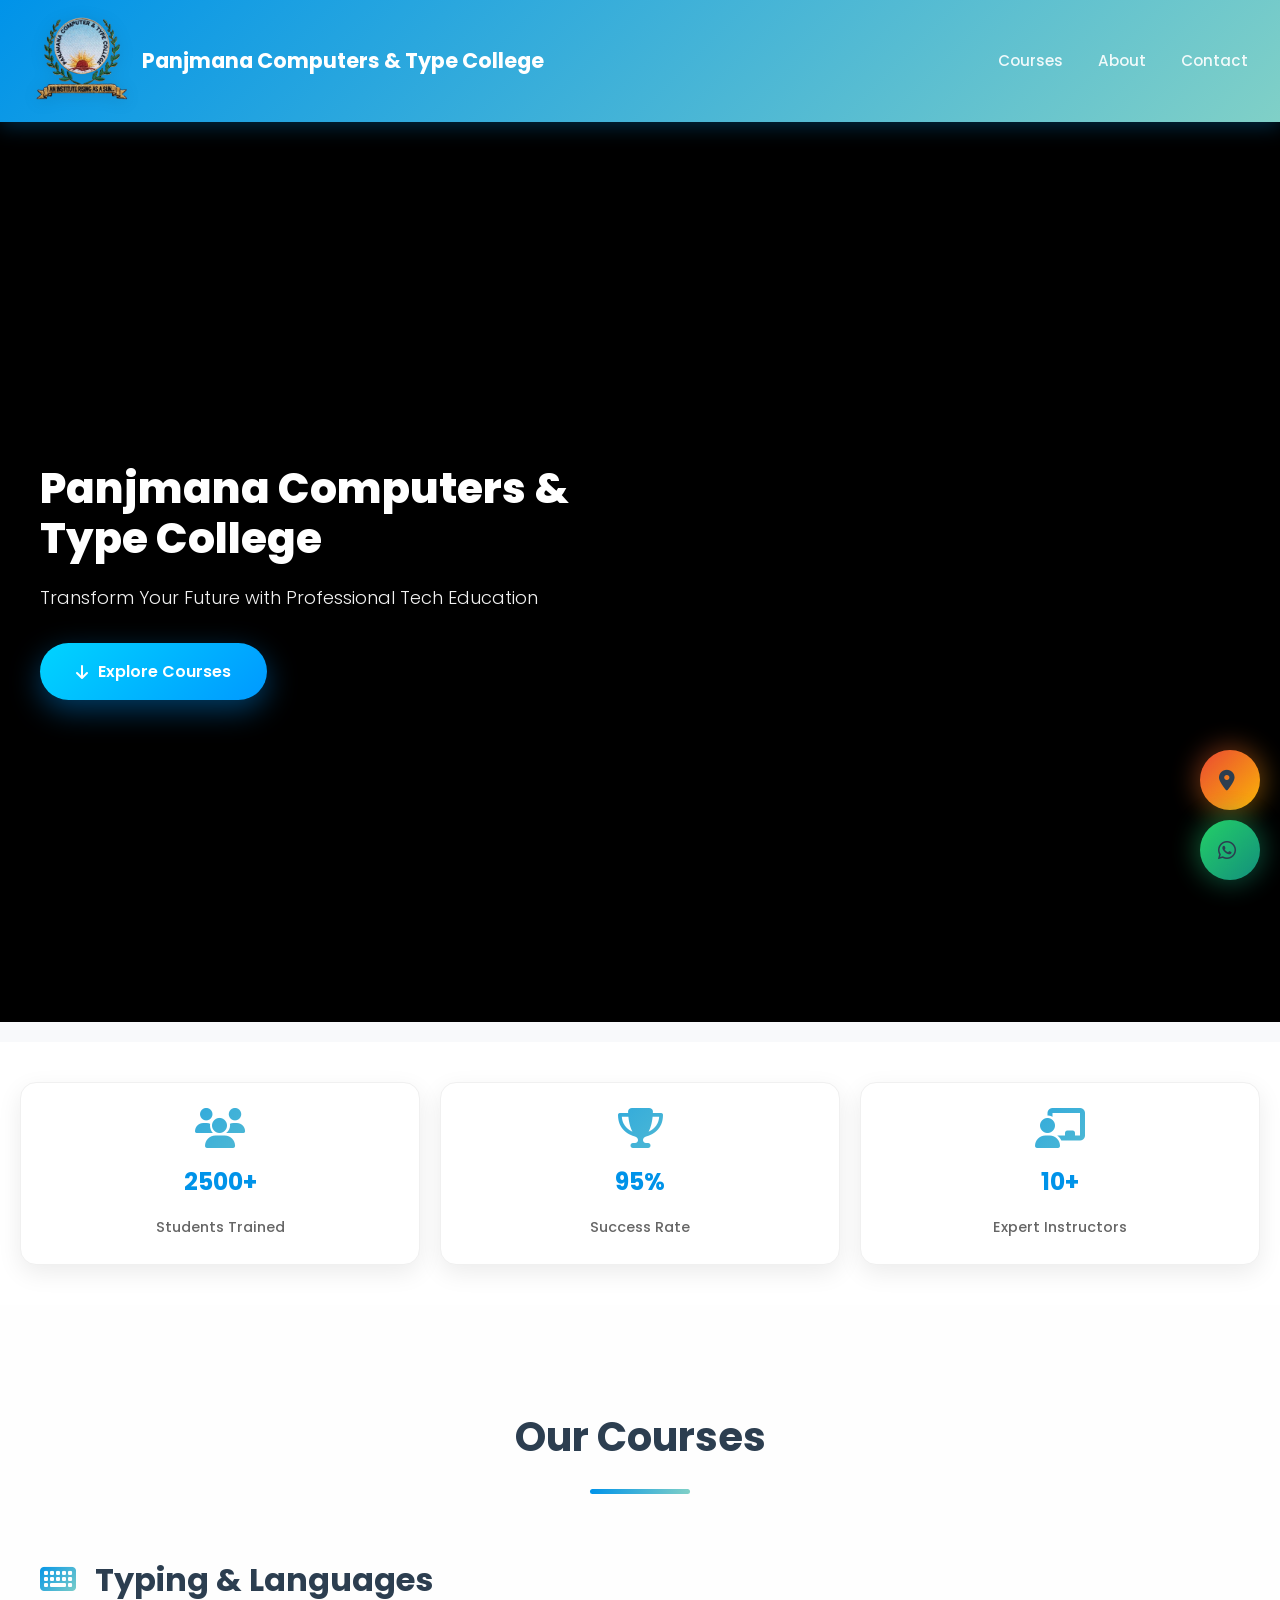
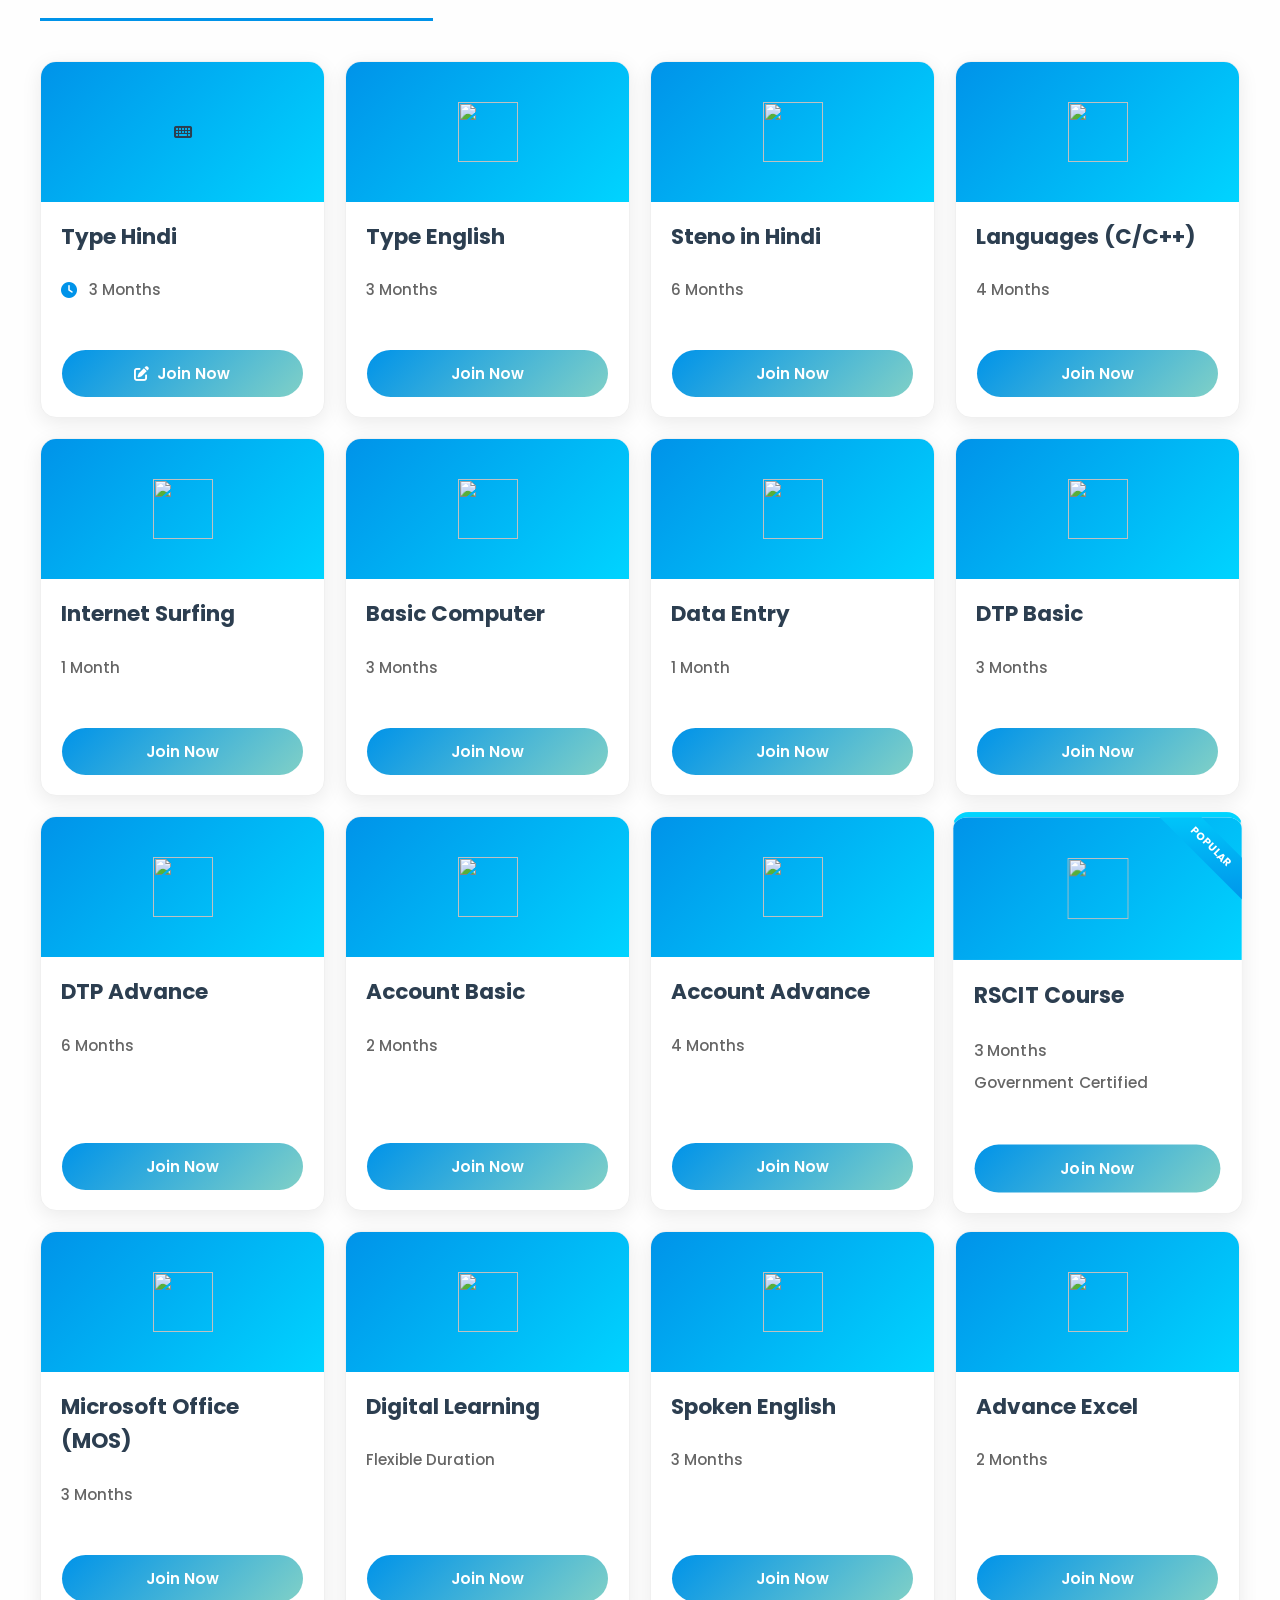
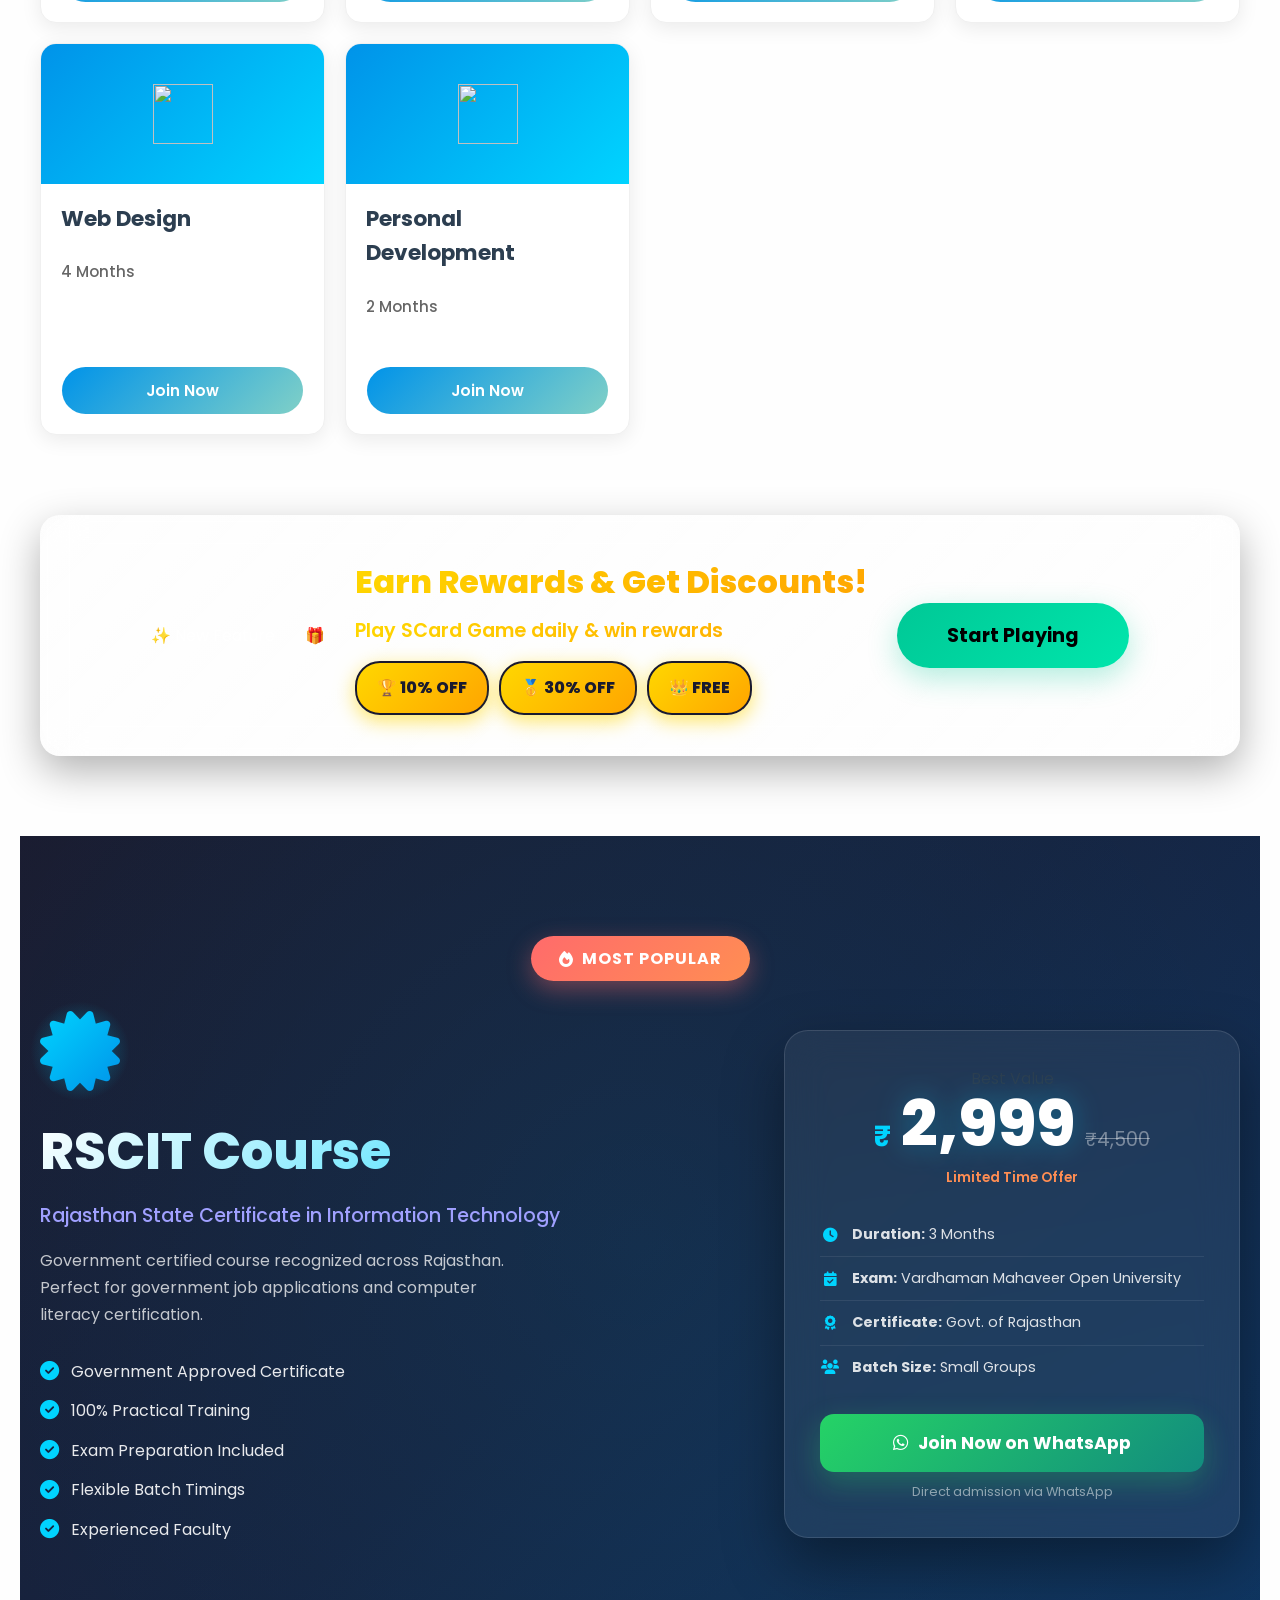
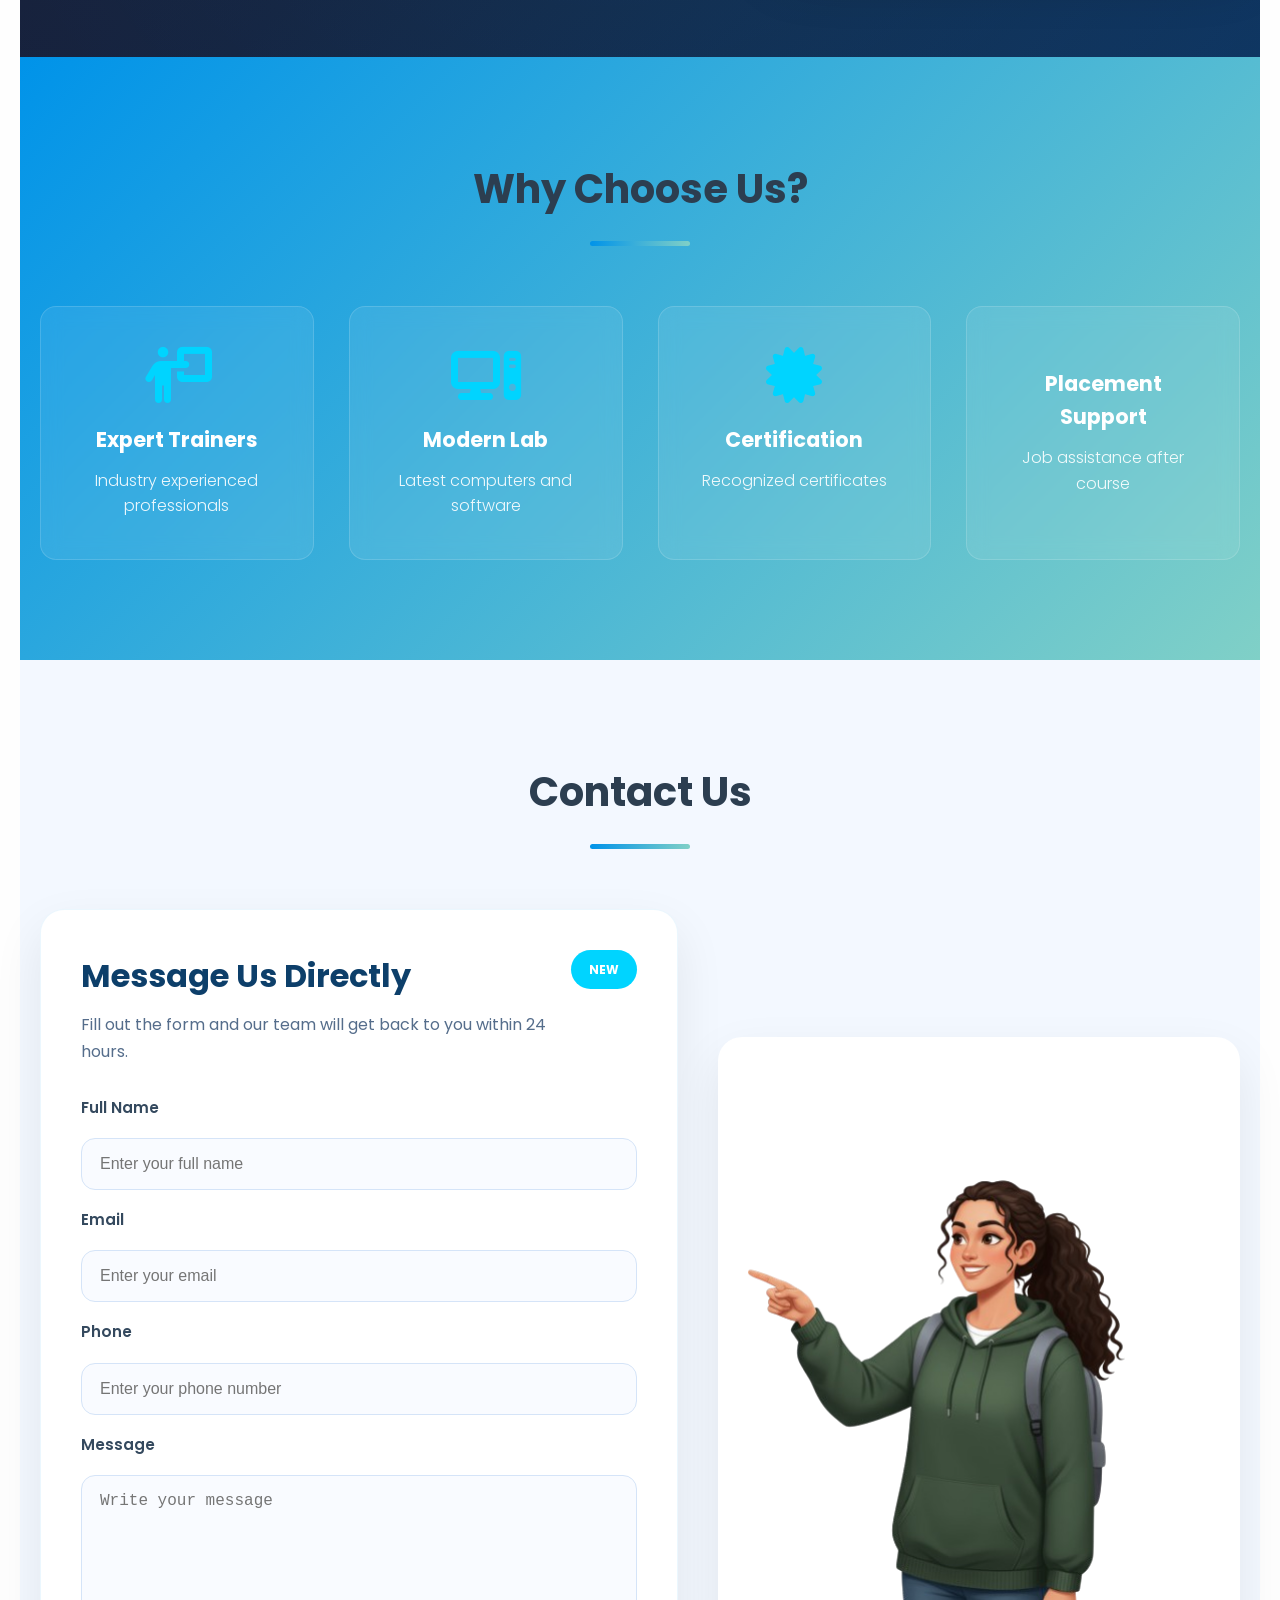
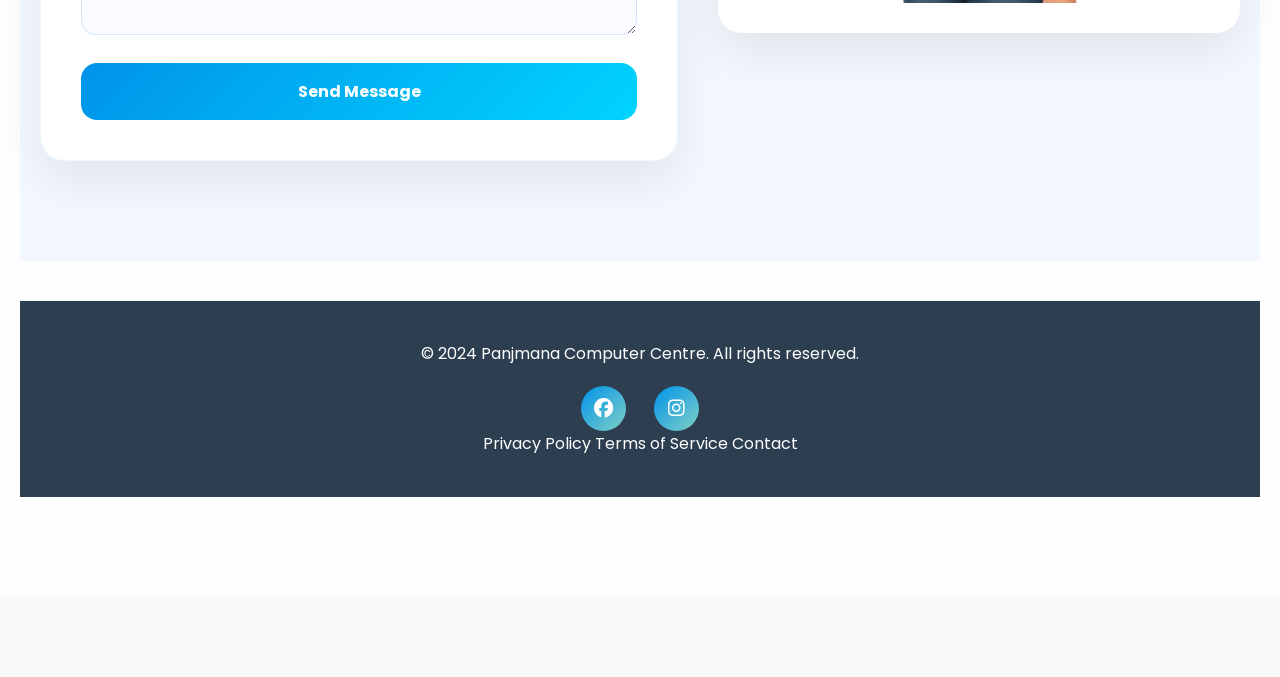
==== commit 5961206c: "Add video background and mobile responsive fixes" ====
--- a/index.html
+++ b/index.html
@@ -35,6 +35,10 @@
 
 <!-- HERO SECTION -->
 <div class="hero">
+  <video autoplay muted loop playsinline class="hero-video">
+    <source src="hero.bg.mp4" type="video/mp4">
+  </video>
+  <div class="hero-overlay"></div>
   <div class="hero-content">
     <h1>Panjmana Computers & Type College</h1>
     <p>Transform Your Future with Professional Tech Education</p>
--- a/style.css
+++ b/style.css
@@ -21,15 +21,6 @@
   overflow-x: auto;
   min-width: 1200px;
   -webkit-text-size-adjust: 100%;
-  -webkit-touch-callout: none;
-  -webkit-user-select: none;
-  -khtml-user-select: none;
-  -moz-user-select: none;
-  -ms-user-select: none;
-  user-select: none;
-  -webkit-tap-highlight-color: transparent;
-  -webkit-text-size-adjust: none;
-  text-size-adjust: none;
   padding-bottom: 80px;
 }
 
@@ -59,10 +50,8 @@
   position: sticky;
   top: 0;
   z-index: 1000;
-  background: linear-gradient(135deg, rgba(0, 0, 0, 0.85) 0%, rgba(0, 0, 0, 0.7) 100%);
-  box-shadow: 0 4px 20px rgba(0, 0, 0, 0.3);
-  backdrop-filter: blur(10px);
-  -webkit-backdrop-filter: blur(10px);
+  background: linear-gradient(135deg, #0093E9 0%, #80D0C7 100%);
+  box-shadow: 0 4px 20px rgba(0, 147, 233, 0.3);
 }
 
 .nav-container {
@@ -72,6 +61,15 @@
   display: flex;
   justify-content: space-between;
   align-items: center;
+  flex-wrap: nowrap;
+}
+
+.nav-container .logo {
+  white-space: nowrap;
+}
+
+.nav-menu {
+  white-space: nowrap;
 }
 
 .logo {
@@ -140,30 +138,13 @@
   padding: 120px 40px 100px;
   min-height: 100vh;
   position: relative;
-  background: url('piotr-chrobot-6oUsyeYXgTg-unsplash.jpg') no-repeat center center;
-  background-size: cover;
-  color: white;
-}
-
-.hero-content {
-  position: relative;
-  z-index: 2;
-  max-width: 600px;
-  padding: 0;
-}
-
-.hero::before {
-  content: '';
-  position: absolute;
-  top: 0;
-  left: 0;
-  right: 0;
-  bottom: 0;
-  background: linear-gradient(135deg, rgba(0, 147, 233, 0.4) 0%, rgba(128, 208, 199, 0.4) 100%);
-  z-index: 1;
-}
-
-.hero-bg-video {
+  background: #000;
+  color: white;
+  overflow: hidden;
+}
+
+
+.hero-video {
   position: absolute;
   top: 50%;
   left: 50%;
@@ -171,19 +152,27 @@
   min-height: 100%;
   width: auto;
   height: auto;
-  transform: translate(-50%, -50%);
+  transform: translateX(-50%) translateY(-50%);
+  z-index: 0;
   object-fit: cover;
-  z-index: 0;
 }
 
 .hero-overlay {
+  content: '';
   position: absolute;
   top: 0;
   left: 0;
   right: 0;
   bottom: 0;
-  background: linear-gradient(135deg, rgba(0, 147, 233, 0.6) 0%, rgba(128, 208, 199, 0.6) 100%);
+  background: rgba(0, 0, 0, 0.3);
   z-index: 1;
+}
+
+.hero-content {
+  position: relative;
+  z-index: 2;
+  max-width: 600px;
+  padding: 0;
 }
 
 .hero h1 {
@@ -349,7 +338,7 @@
 
 .courses-container {
   display: grid;
-  grid-template-columns: repeat(3, 1fr);
+  grid-template-columns: repeat(auto-fit, minmax(280px, 1fr));
   gap: 20px;
   width: 100%;
 }
@@ -1176,198 +1165,34 @@
    FOOTER
 ========================= */
 .footer {
-  background: #0a0f1a;
-  color: rgba(255,255,255,0.7);
+  background: #2c3e50;
+  color: white;
   text-align: center;
-  padding: 40px 20px 25px;
-  margin-top: 50px;
-  position: relative;
-  font-size: 0.9rem;
-}
-
-.footer::before {
-  content: '';
-  position: absolute;
-  top: 0;
-  left: 0;
-  right: 0;
-  height: 1px;
-  background: linear-gradient(90deg, transparent, #00d4ff, transparent);
-}
-
-.footer p {
-  margin: 0 0 20px;
-  font-size: 0.85rem;
-  letter-spacing: 0.3px;
+  padding: 40px;
+  margin-top: 40px;
 }
 
 .social-links {
-  margin-top: 15px;
-  display: flex;
-  justify-content: center;
-  gap: 16px;
+  margin-top: 20px;
 }
 
 .social-links a {
-  display: inline-flex;
-  align-items: center;
-  justify-content: center;
-  width: 44px;
-  height: 44px;
-  background: rgba(255,255,255,0.05);
-  color: rgba(255,255,255,0.7);
-  border-radius: 10px;
-  margin: 0;
-  transition: all 0.3s ease;
-  text-decoration: none;
-  font-size: 1.15rem;
-  border: 1px solid rgba(255,255,255,0.08);
-  position: relative;
-}
-
-.social-links a:hover {
-  background: rgba(0, 212, 255, 0.1);
-  color: #00d4ff;
-  border-color: rgba(0, 212, 255, 0.3);
-  transform: translateY(-2px);
-  box-shadow: 0 8px 20px rgba(0, 212, 255, 0.1);
-}
-
-.footer-bottom {
-  margin-top: 25px;
-  padding-top: 20px;
-  border-top: 1px solid rgba(255,255,255,0.05);
-  font-size: 0.75rem;
-  color: rgba(255,255,255,0.4);
-  display: flex;
-  justify-content: center;
-  gap: 30px;
-  flex-wrap: wrap;
-}
-
-.footer-bottom a {
-  color: rgba(255,255,255,0.4);
-  text-decoration: none;
-  transition: color 0.3s;
-}
-
-.footer-bottom a:hover {
-  color: #00d4ff;
-}
-
-.footer::before {
-  content: '';
-  position: absolute;
-  top: 0;
-  left: 0;
-  right: 0;
-  height: 4px;
-  background: linear-gradient(90deg, #00d4ff, #0093e9, #00d4ff);
-  animation: shimmer 3s infinite;
-  background-size: 200% 100%;
-}
-
-@keyframes shimmer {
-  0% { background-position: 200% 0; }
-  100% { background-position: -200% 0; }
-}
-
-.social-links {
-  margin-top: 25px;
-}
-
-.social-links a {
-  display: inline-flex;
-  align-items: center;
-  justify-content: center;
-  width: 48px;
-  height: 48px;
-  background: linear-gradient(135deg, #0093e9, #00d4ff);
+  display: inline-block;
+  width: 45px;
+  height: 45px;
+  background: linear-gradient(135deg, #0093E9, #80D0C7);
   color: white;
   border-radius: 50%;
-  margin: 0 10px;
-  transition: all 0.4s cubic-bezier(0.34, 1.56, 0.64, 1);
+  line-height: 45px;
+  margin: 0 12px;
+  transition: 0.3s;
   text-decoration: none;
   font-size: 1.2rem;
-  border: 2px solid rgba(255,255,255,0.3);
-  box-shadow: 0 4px 15px rgba(0, 147, 233, 0.3);
-  position: relative;
-}
-
-.social-links a::before {
-  content: '';
-  position: absolute;
-  top: -2px;
-  left: -2px;
-  right: -2px;
-  bottom: -2px;
-  background: linear-gradient(135deg, #00d4ff, #0093e9, #ff6b6b);
-  border-radius: 50%;
-  z-index: -1;
-  opacity: 0;
-  transition: opacity 0.4s;
-}
-
-.social-links a:hover::before {
-  opacity: 1;
 }
 
 .social-links a:hover {
-  transform: translateY(-6px) scale(1.15);
-  box-shadow: 0 12px 30px rgba(0, 212, 255, 0.5);
-  border-color: rgba(255,255,255,0.8);
-}
-
-.social-links a::before {
-  content: '';
-  position: absolute;
-  top: 0;
-  left: -100%;
-  width: 100%;
-  height: 100%;
-  background: linear-gradient(90deg, transparent, rgba(255,255,255,0.2), transparent);
-  transition: left 0.5s;
-}
-
-.social-links a:hover::before {
-  left: 100%;
-}
-
-.social-links a:hover {
-  transform: translateY(-6px) scale(1.05);
-  background: linear-gradient(135deg, #00d4ff, #0093e9);
-  box-shadow: 0 12px 30px rgba(0, 212, 255, 0.4);
-  border-color: rgba(0, 212, 255, 0.5);
-}
-
-.icon-label {
-  font-size: 0.65rem;
-  font-weight: 600;
-  margin-top: 4px;
-  letter-spacing: 0.5px;
-  opacity: 0.9;
-}
-
-.social-links a::before {
-  content: '';
-  position: absolute;
-  top: 0;
-  left: -100%;
-  width: 100%;
-  height: 100%;
-  background: linear-gradient(90deg, transparent, rgba(255,255,255,0.2), transparent);
-  transition: left 0.5s;
-}
-
-.social-links a:hover::before {
-  left: 100%;
-}
-
-.social-links a:hover {
-  transform: translateY(-6px) scale(1.1);
-  background: linear-gradient(135deg, #00d4ff, #0093e9);
-  box-shadow: 0 12px 30px rgba(0, 212, 255, 0.4);
-  border-color: rgba(0, 212, 255, 0.5);
+  transform: translateY(-5px);
+  box-shadow: 0 10px 25px rgba(0, 147, 233, 0.4);
 }
 
 /* =========================
@@ -1465,8 +1290,8 @@
 
 /* Courses container width fix */
 .courses-container {
-  max-width: 1200px !important;
-  margin: 0 auto !important;
+  max-width: 1200px;
+  margin: 0 auto;
 }
 
 /* Ensure consistent layout */
@@ -1474,4 +1299,127 @@
   max-width: 1200px;
   margin-left: auto !important;
   margin-right: auto !important;
-}+}
+
+/* 📱 MOBILE RESPONSIVE */
+@media (max-width: 768px) {
+    body {
+        min-width: auto;
+        padding-bottom: 60px;
+    }
+
+    /* Navbar */
+    .nav-container {
+        flex-direction: column;
+        text-align: center;
+        gap: 15px;
+        padding: 1rem;
+    }
+
+    .nav-menu {
+        flex-direction: column;
+        gap: 15px;
+        text-align: center;
+    }
+
+    .logo {
+        font-size: 1rem;
+    }
+
+    .logo-img {
+        height: 60px;
+    }
+
+    /* Hero Section */
+    .hero {
+        padding: 100px 20px 60px;
+    }
+
+    .hero h1 {
+        font-size: 22px;
+        line-height: 30px;
+    }
+
+    .hero p {
+        font-size: 14px;
+    }
+
+    .hero .cta-btn {
+        padding: 12px 24px;
+        font-size: 0.9rem;
+    }
+
+    /* Stats */
+    .stats-container {
+        grid-template-columns: 1fr;
+        padding: 20px;
+    }
+
+/* Courses */
+    .courses-container {
+        grid-template-columns: repeat(2, 1fr);
+    }
+
+    .course-category {
+        margin-bottom: 40px;
+    }
+
+    .category-title {
+        font-size: 1.5rem;
+    }
+
+    /* RSCIT Section */
+    .rscit-content {
+        grid-template-columns: 1fr;
+        gap: 30px;
+    }
+
+    .rscit-title {
+        font-size: 2rem;
+    }
+
+    .rscit-amount {
+        font-size: 2.5rem;
+    }
+
+    /* Why Choose Us */
+    .features-grid {
+        grid-template-columns: 1fr;
+    }
+
+    /* Contact */
+    .contact-grid {
+        grid-template-columns: 1fr;
+    }
+
+    .contact-card-header {
+        flex-direction: column;
+    }
+
+    /* Rewards Box */
+    .rewards-box {
+        flex-direction: column;
+        text-align: center;
+    }
+
+    .badges {
+        justify-content: center;
+    }
+
+    /* Floating Buttons */
+    .floating-map-btn,
+    .floating-whatsapp-btn {
+        width: 50px;
+        height: 50px;
+    }
+
+    .floating-map-btn {
+        bottom: 80px;
+        right: 15px;
+    }
+
+.floating-whatsapp-btn {
+        bottom: 15px;
+        right: 15px;
+    }
+}
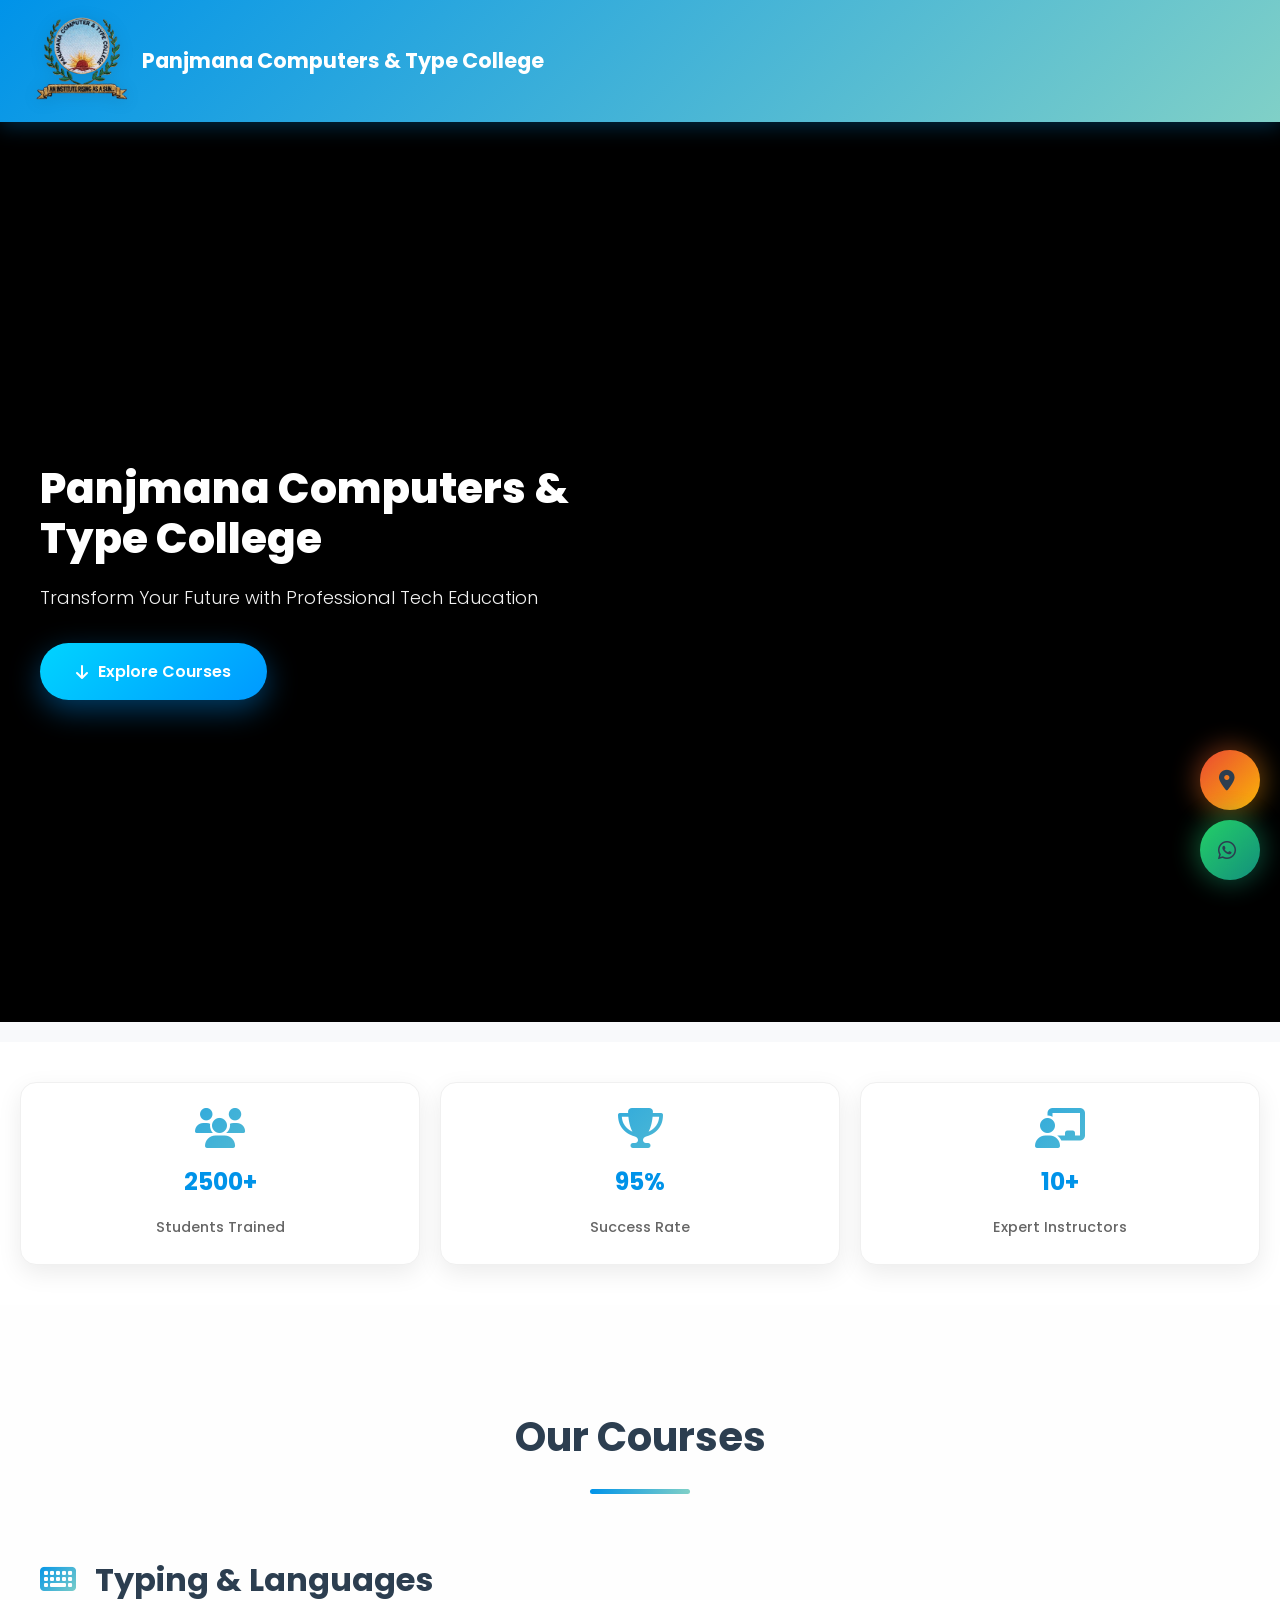
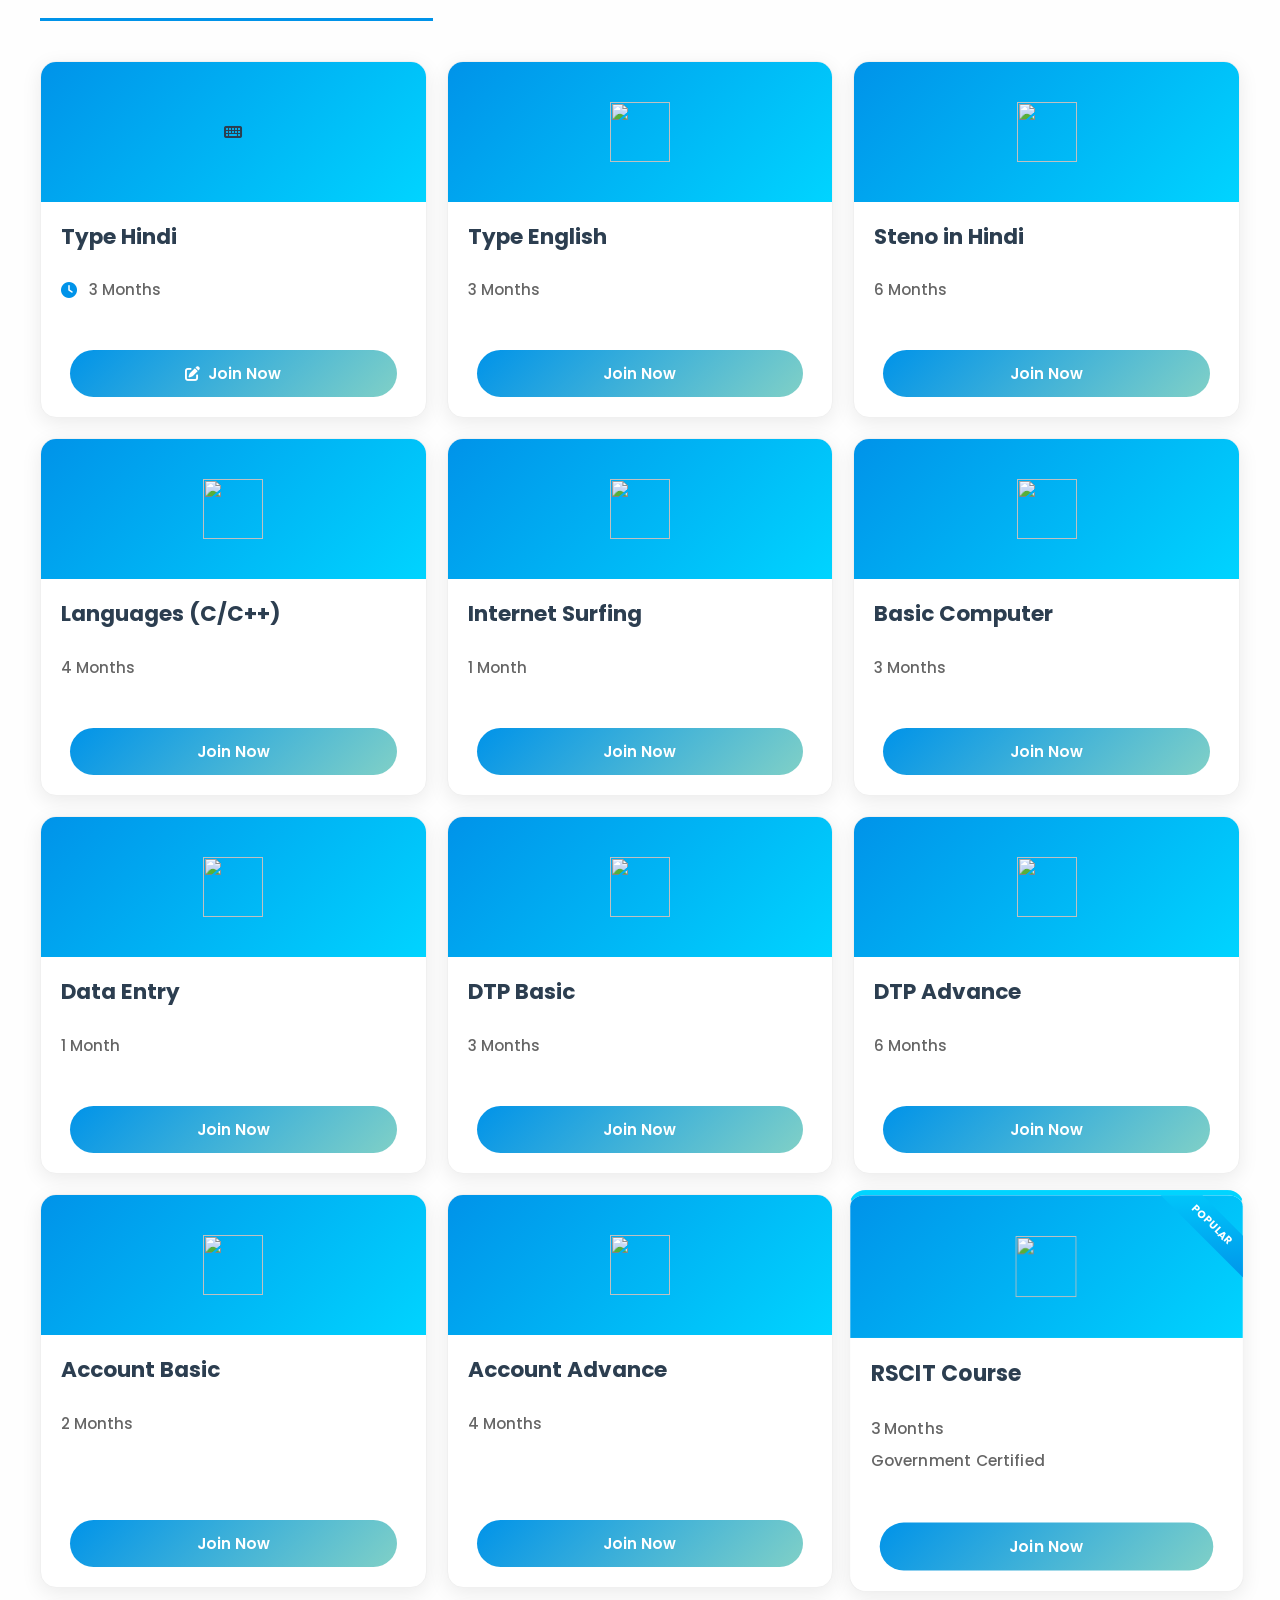
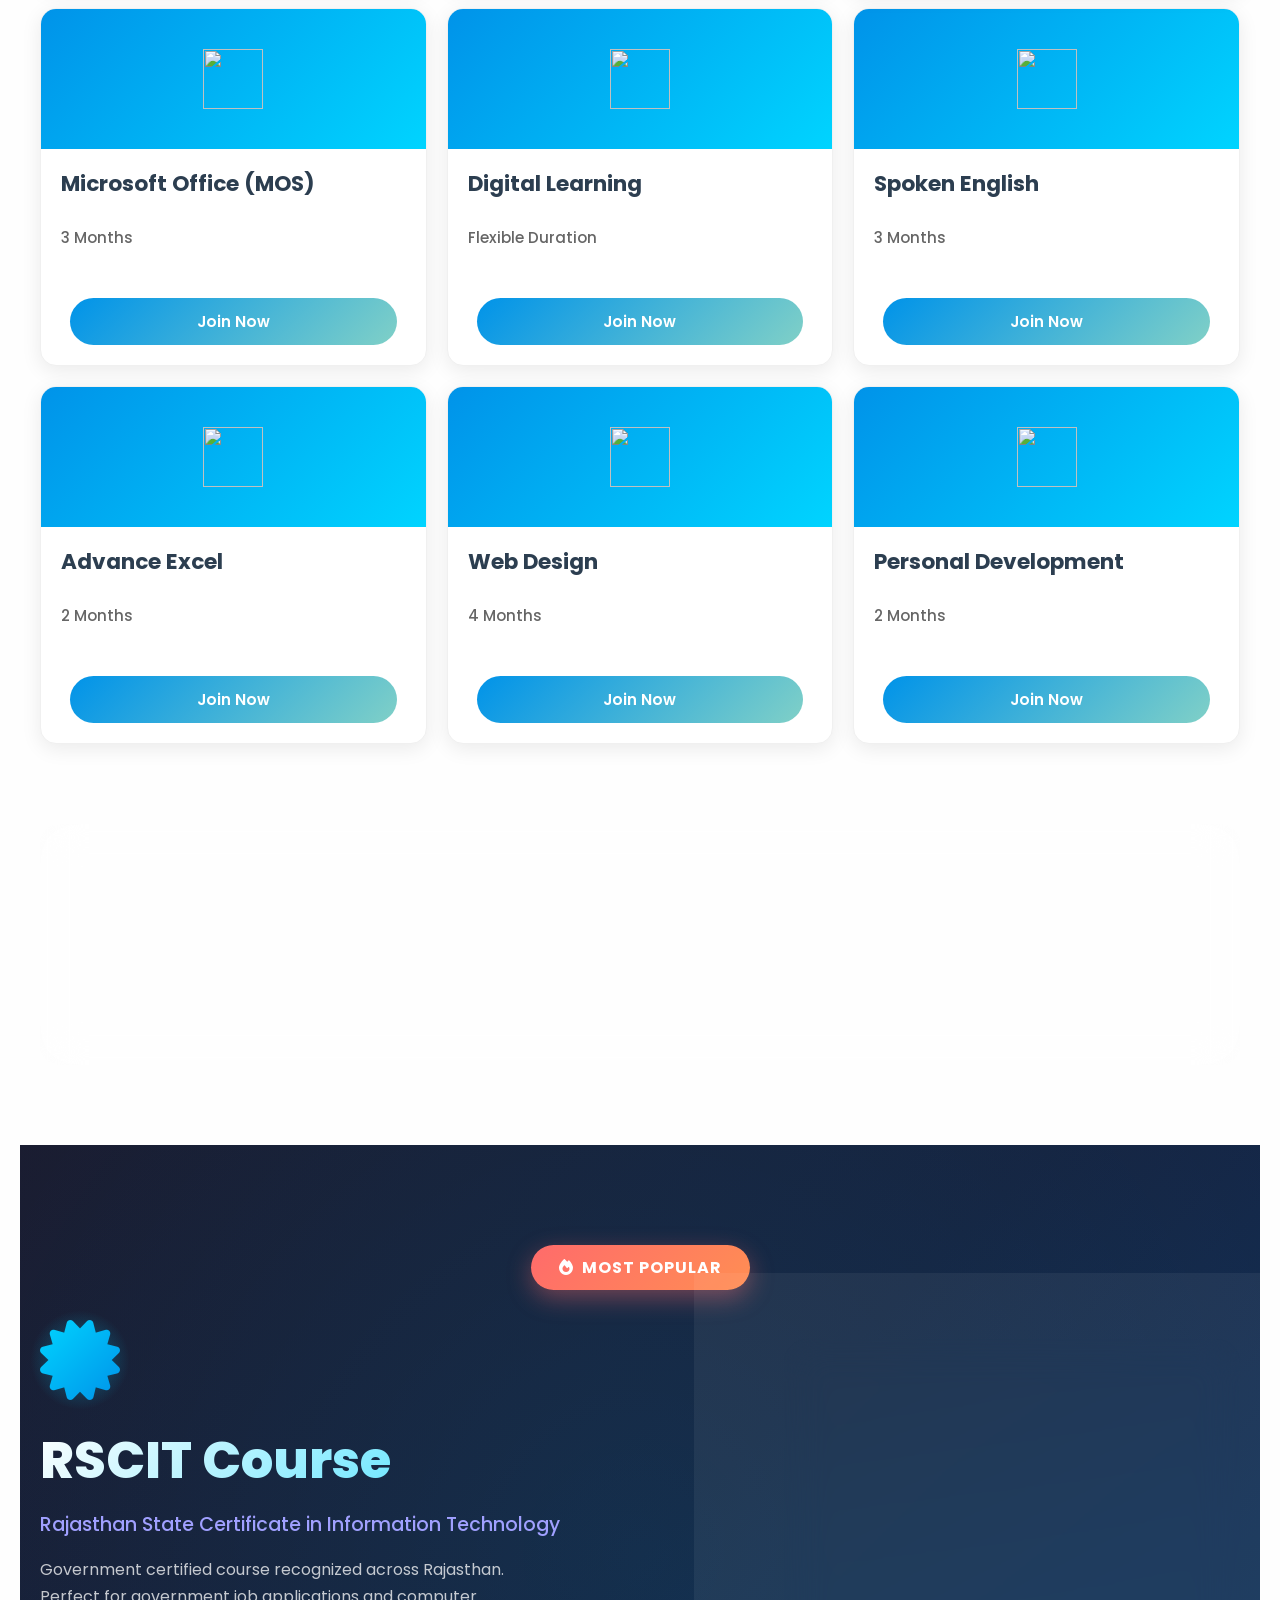
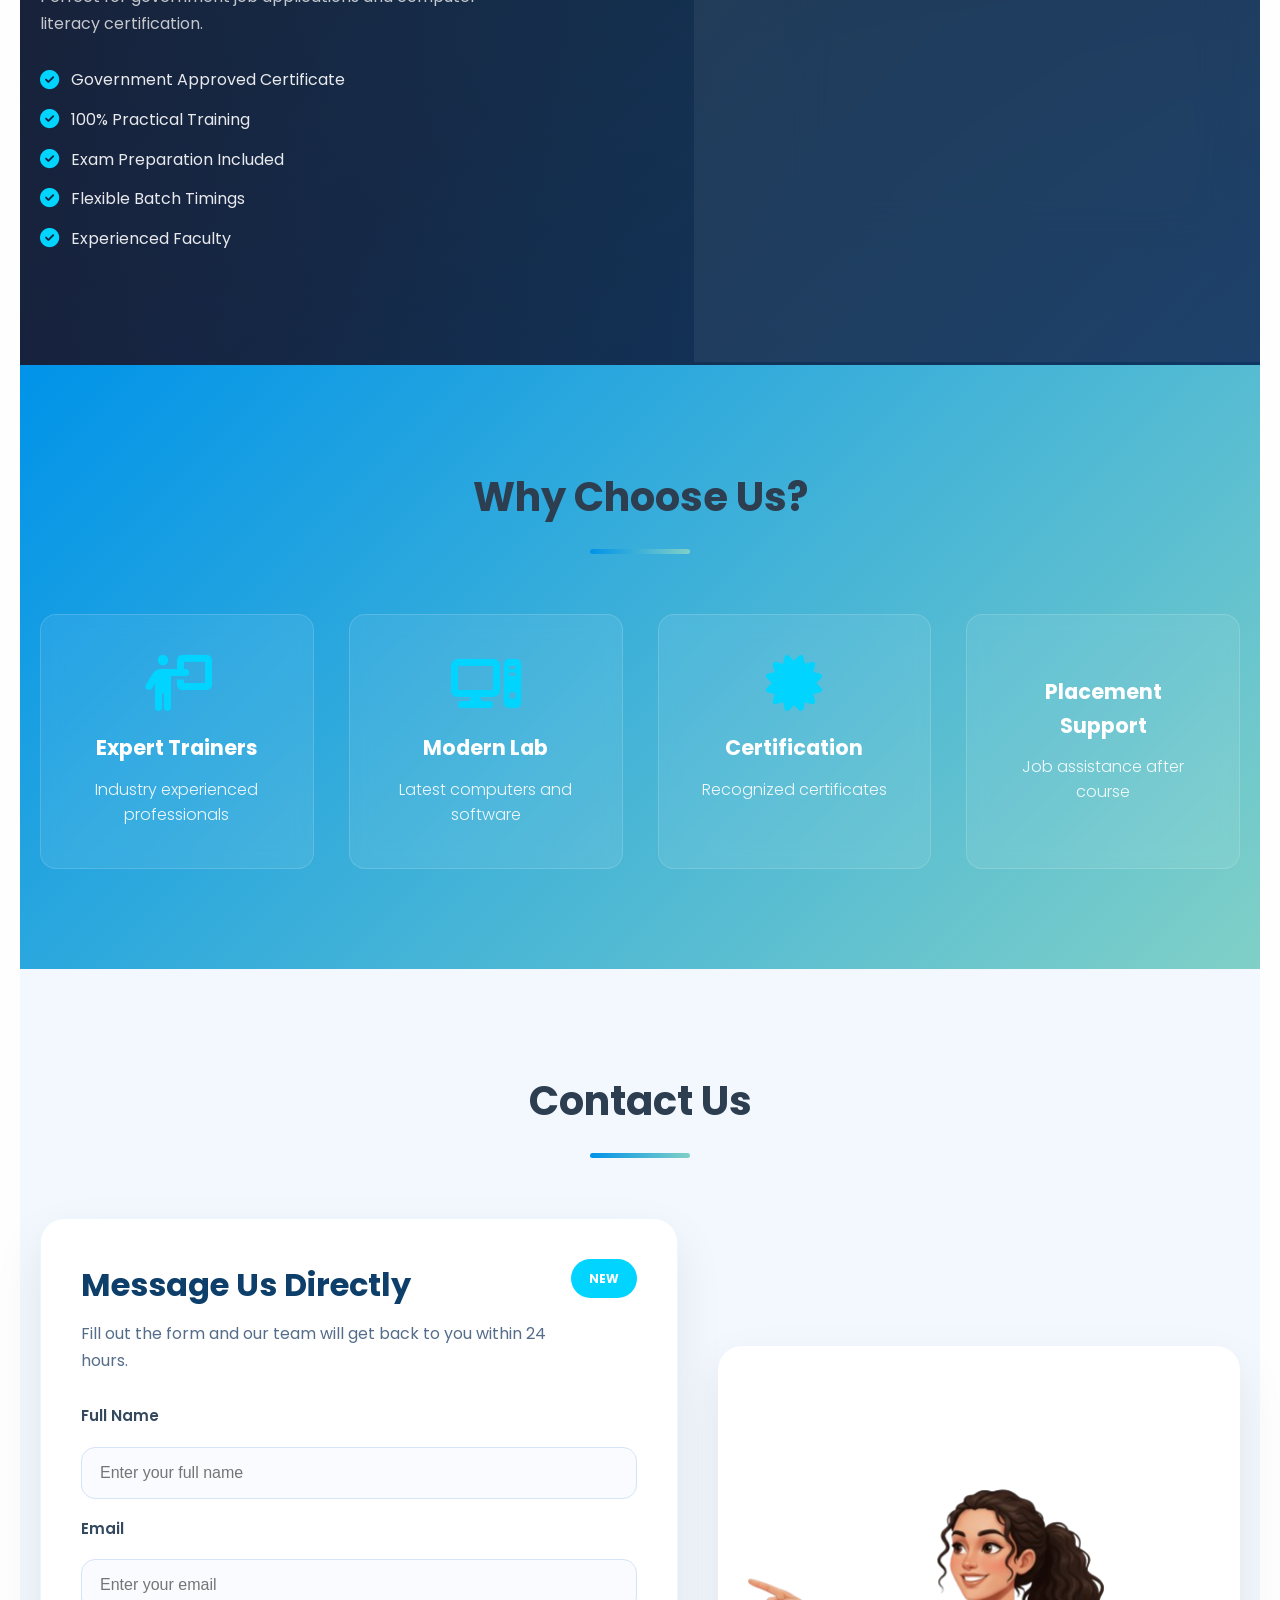
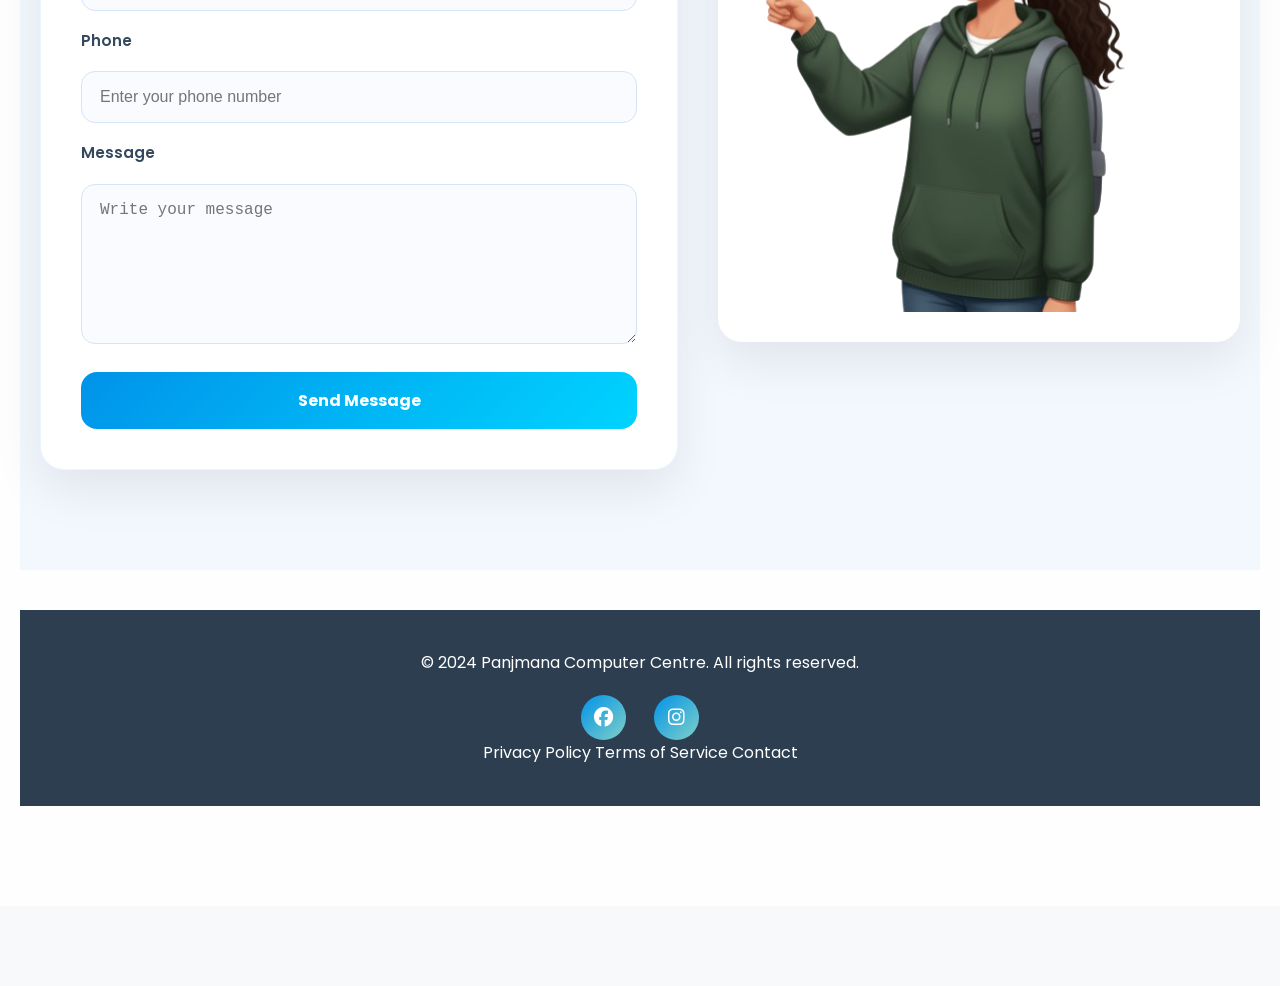
==== commit d9ccf74f: "Updated: Hero video background, removed navbar links" ====
--- a/index.html
+++ b/index.html
@@ -25,10 +25,7 @@
       <span></span>
       <span></span>
     </button>
-    <ul class="nav-menu" id="navMenu" aria-hidden="true">
-      <li><a href="#courses">Courses</a></li>
-      <li><a href="#about">About</a></li>
-      <li><a href="#contact">Contact</a></li>
+<ul class="nav-menu" id="navMenu" aria-hidden="true">
     </ul>
   </div>
 </nav>
--- a/style.css
+++ b/style.css
@@ -55,13 +55,14 @@
 }
 
 .nav-container {
-  max-width: 1400px;
+  max-width: 100%;
   margin: 0 auto;
   padding: 1rem 2rem;
   display: flex;
   justify-content: space-between;
   align-items: center;
   flex-wrap: nowrap;
+  width: 100%;
 }
 
 .nav-container .logo {
@@ -338,7 +339,7 @@
 
 .courses-container {
   display: grid;
-  grid-template-columns: repeat(auto-fit, minmax(280px, 1fr));
+  grid-template-columns: repeat(3, 1fr);
   gap: 20px;
   width: 100%;
 }
@@ -1308,45 +1309,62 @@
         padding-bottom: 60px;
     }
 
-    /* Navbar */
+    /* Navbar - horizontal straight line */
     .nav-container {
-        flex-direction: column;
-        text-align: center;
+        flex-direction: row;
+        justify-content: space-between;
+        align-items: center;
+        gap: 10px;
+        padding: 0.8rem 1rem;
+    }
+
+    .nav-menu {
+        flex-direction: row;
         gap: 15px;
-        padding: 1rem;
-    }
-
-    .nav-menu {
-        flex-direction: column;
-        gap: 15px;
-        text-align: center;
+        font-size: 0.75rem;
+    }
+
+    .nav-menu a {
+        padding: 5px 0;
     }
 
     .logo {
-        font-size: 1rem;
+        font-size: 0.8rem;
     }
 
     .logo-img {
-        height: 60px;
-    }
-
-    /* Hero Section */
+        height: 45px;
+    }
+
+    /* Hero Section - full screen video */
     .hero {
-        padding: 100px 20px 60px;
+        padding: 80px 15px 50px;
+        min-height: 100vh;
+    }
+
+    .hero video {
+        min-width: 100%;
+        min-height: 100%;
+        width: 100%;
+        height: 100%;
+        object-fit: cover;
+        left: 0;
+        top: 0;
+        transform: none;
     }
 
     .hero h1 {
-        font-size: 22px;
-        line-height: 30px;
+        font-size: 20px;
+        line-height: 28px;
     }
 
     .hero p {
-        font-size: 14px;
+        font-size: 13px;
     }
 
     .hero .cta-btn {
-        padding: 12px 24px;
-        font-size: 0.9rem;
+        padding: 10px 20px;
+        font-size: 0.85rem;
     }
 
     /* Stats */
@@ -1355,17 +1373,48 @@
         padding: 20px;
     }
 
-/* Courses */
+/* Courses - 3 columns on mobile */
     .courses-container {
-        grid-template-columns: repeat(2, 1fr);
+        grid-template-columns: repeat(3, 1fr);
+        gap: 10px;
+    }
+
+    .course-card {
+        min-width: 0;
+    }
+
+    .course-card h3 {
+        font-size: 0.9rem;
+        padding: 10px 12px 5px;
+    }
+
+    .card-icon {
+        padding: 20px;
+        min-height: 80px;
+    }
+
+    .card-icon img {
+        width: 35px;
+        height: 35px;
+    }
+
+    .course-details {
+        padding: 5px 12px 12px;
+        font-size: 0.75rem;
+    }
+
+    .join-btn {
+        width: 90%;
+        padding: 8px 12px;
+        font-size: 0.75rem;
     }
 
     .course-category {
-        margin-bottom: 40px;
+        margin-bottom: 30px;
     }
 
     .category-title {
-        font-size: 1.5rem;
+        font-size: 1.3rem;
     }
 
     /* RSCIT Section */
@@ -1375,7 +1424,7 @@
     }
 
     .rscit-title {
-        font-size: 2rem;
+        font-size: 1.8rem;
     }
 
     .rscit-amount {
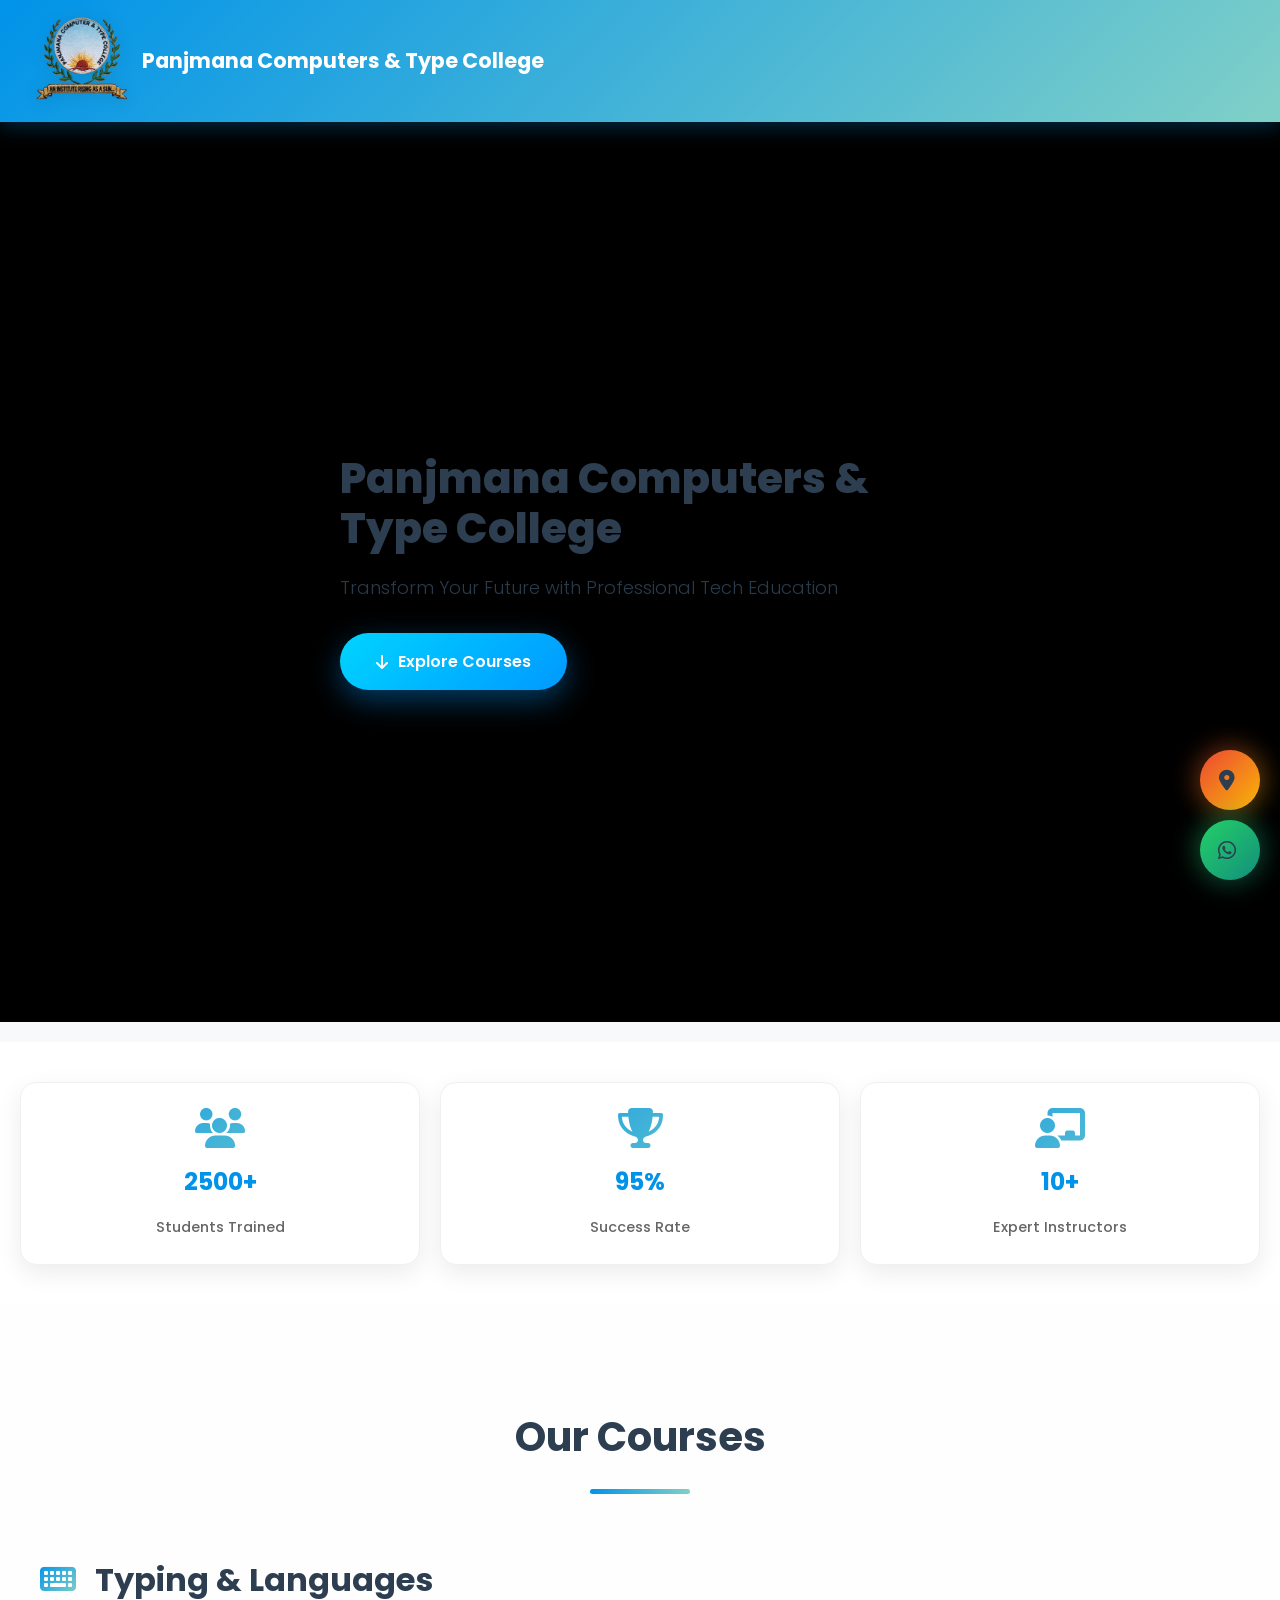
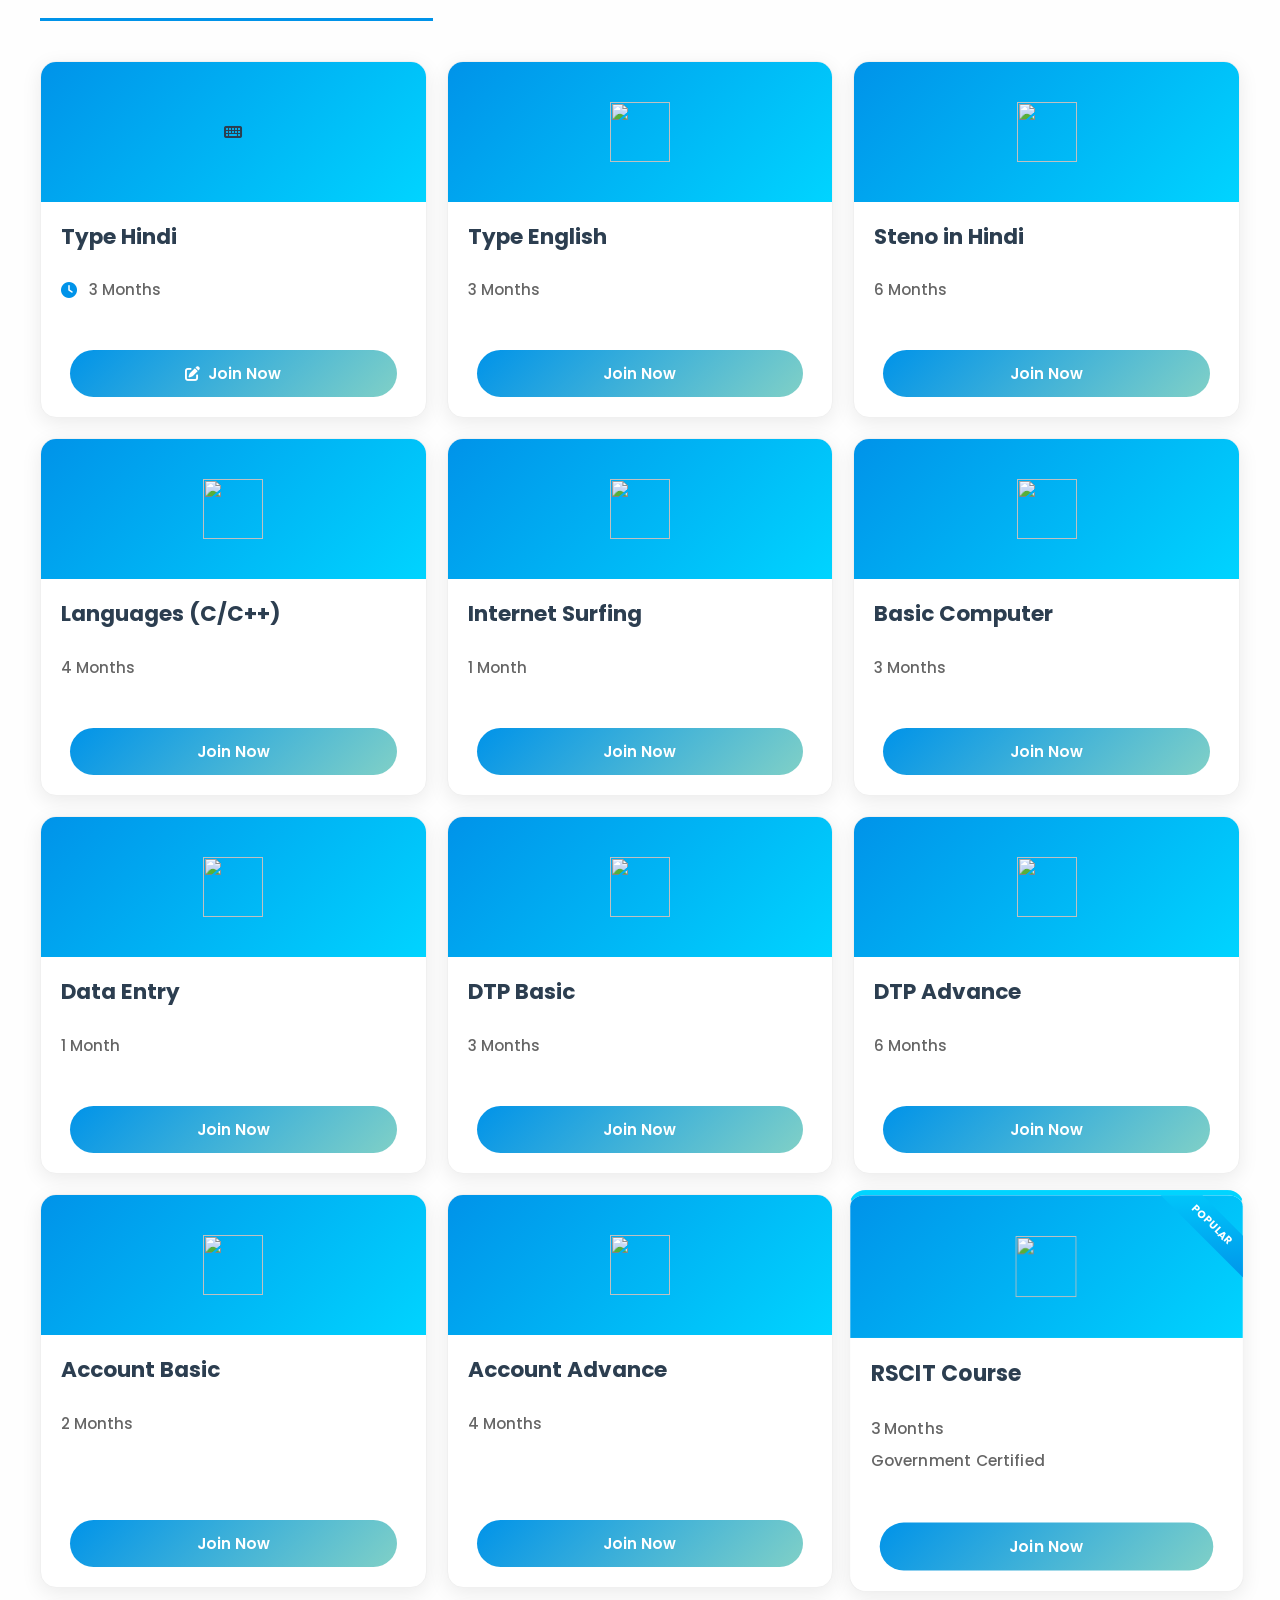
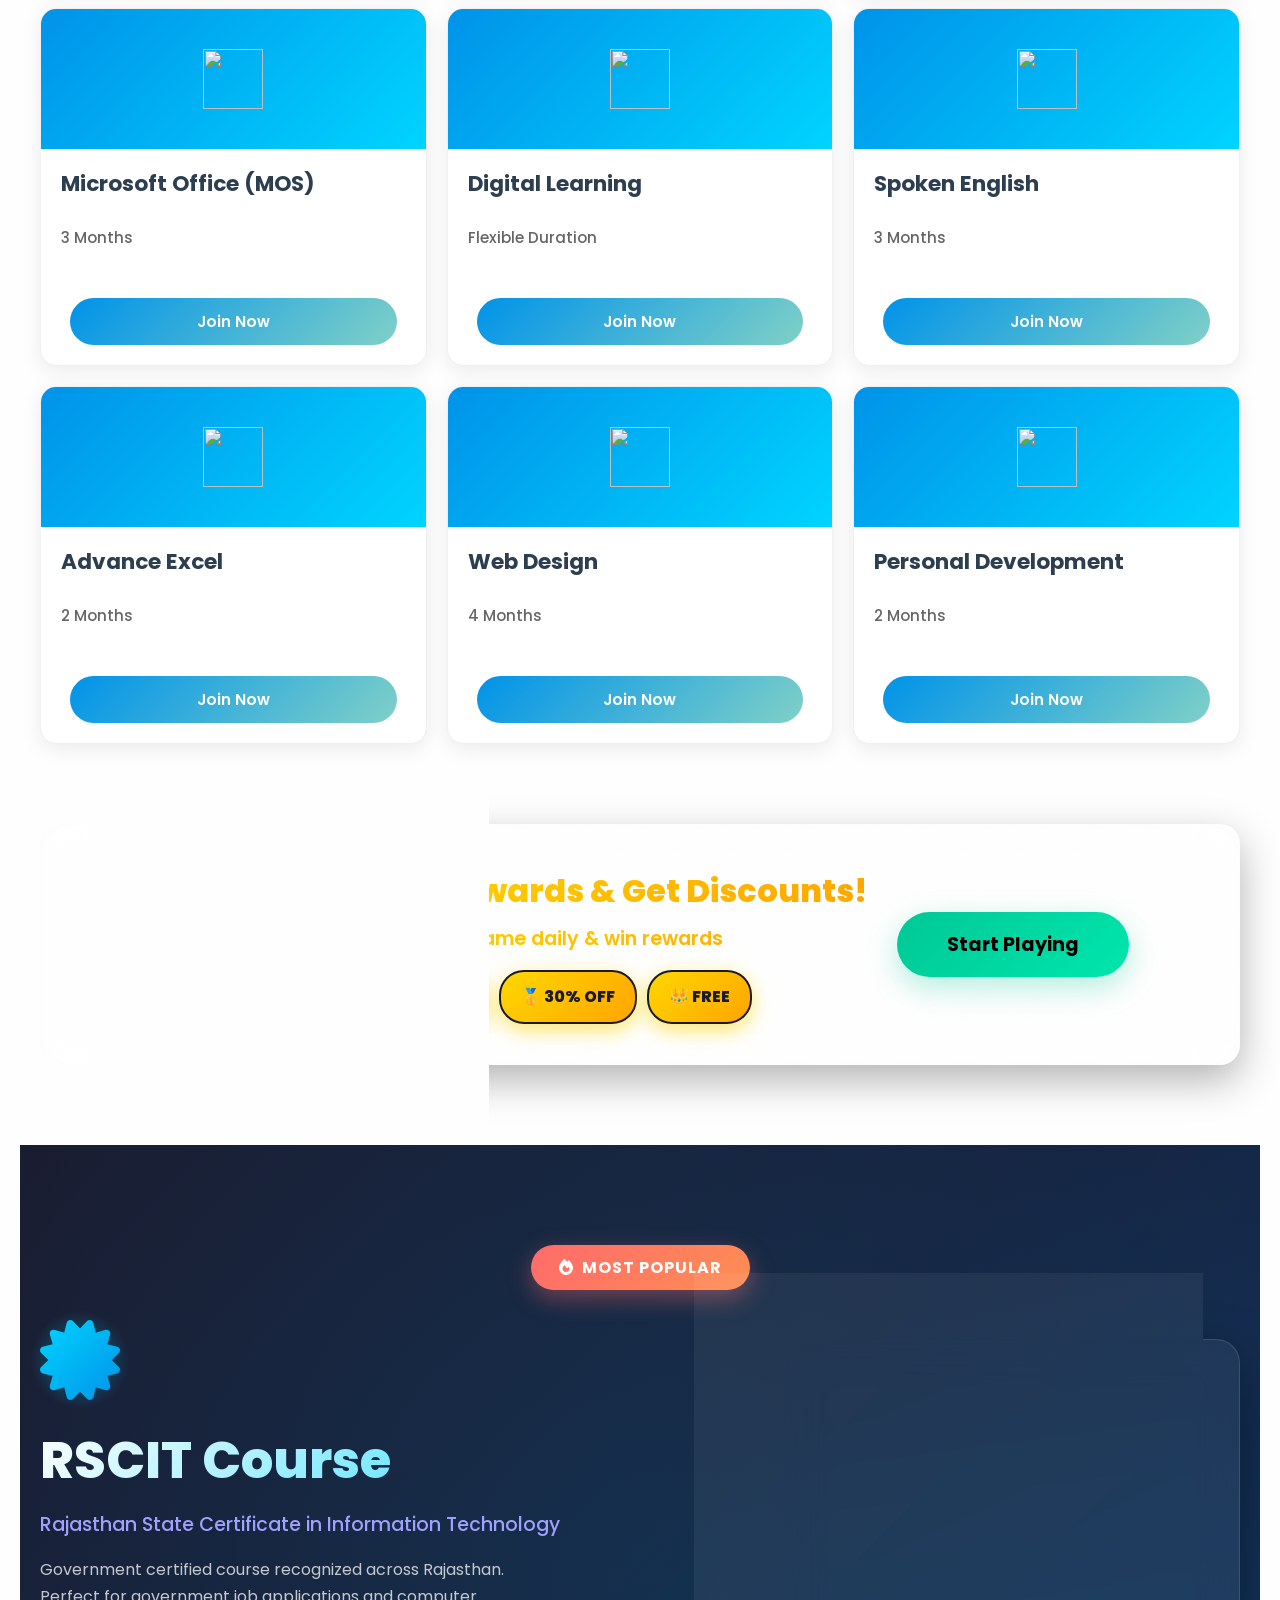
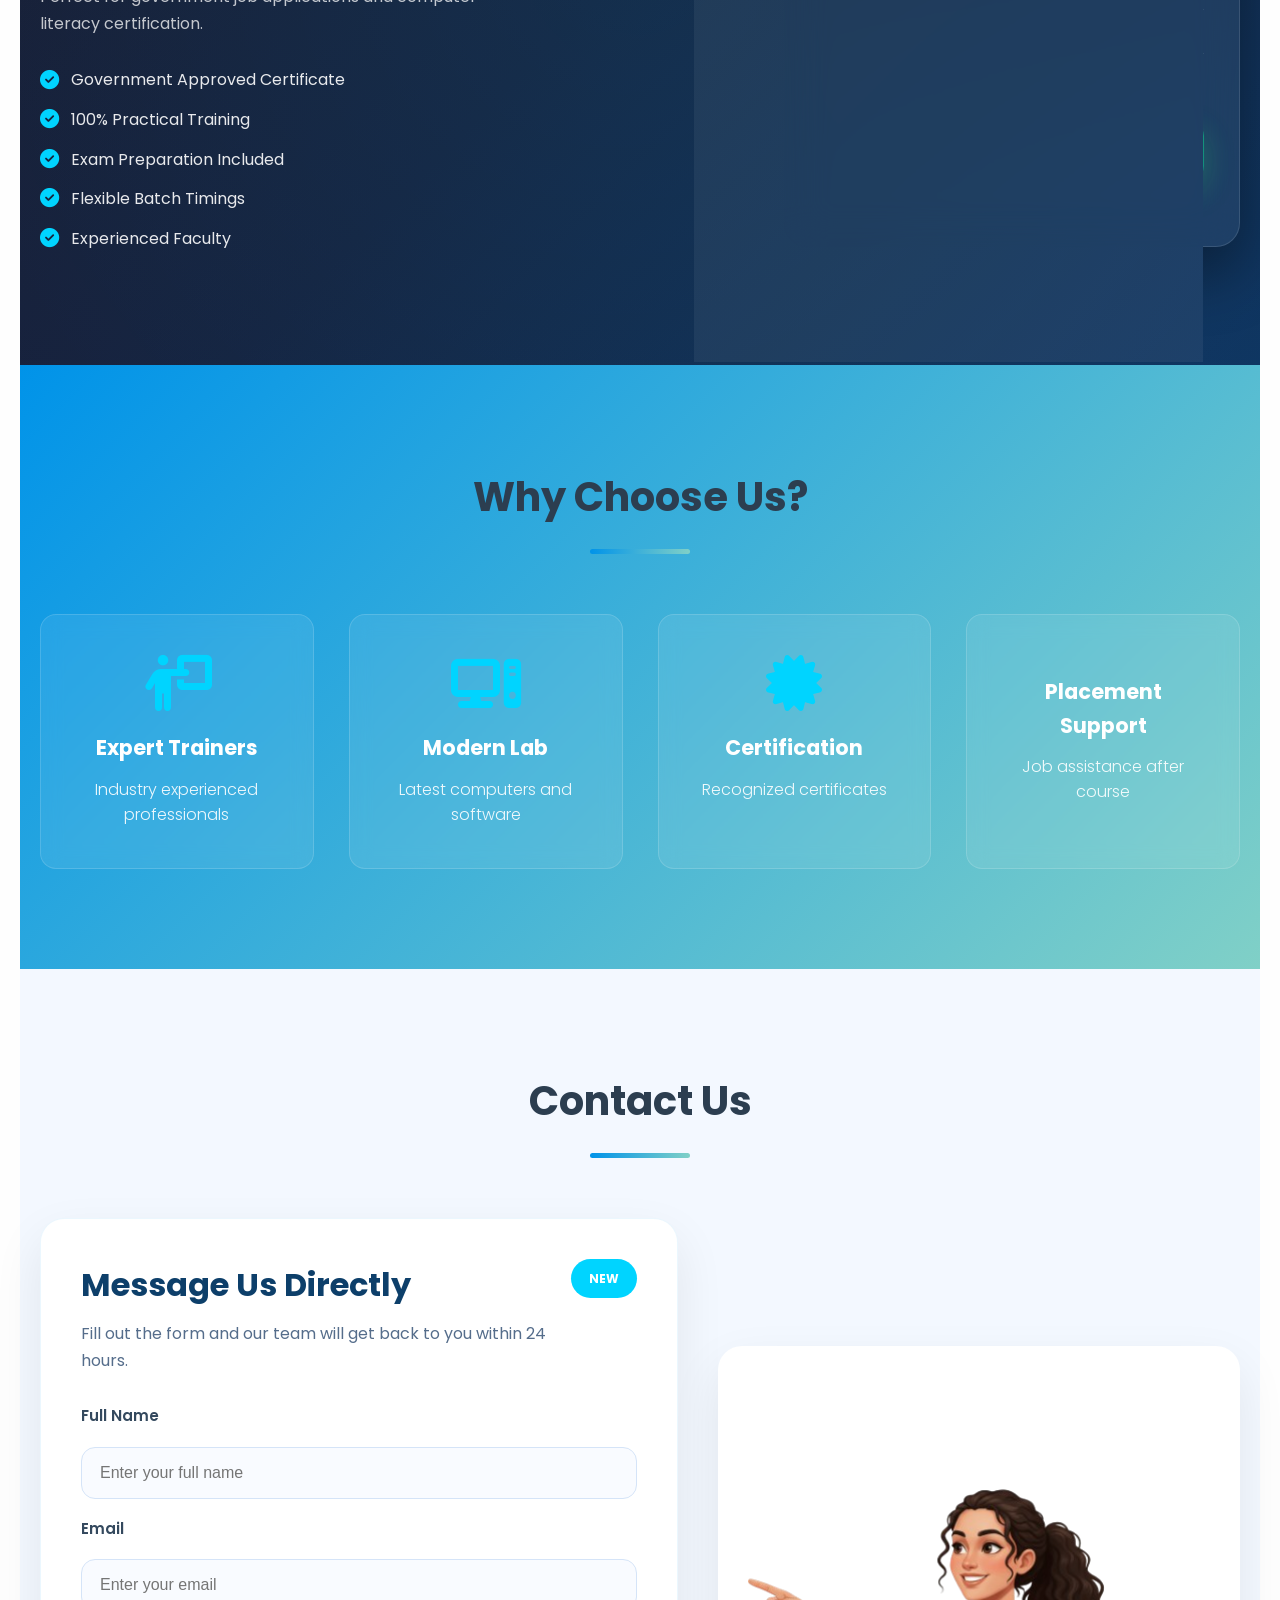
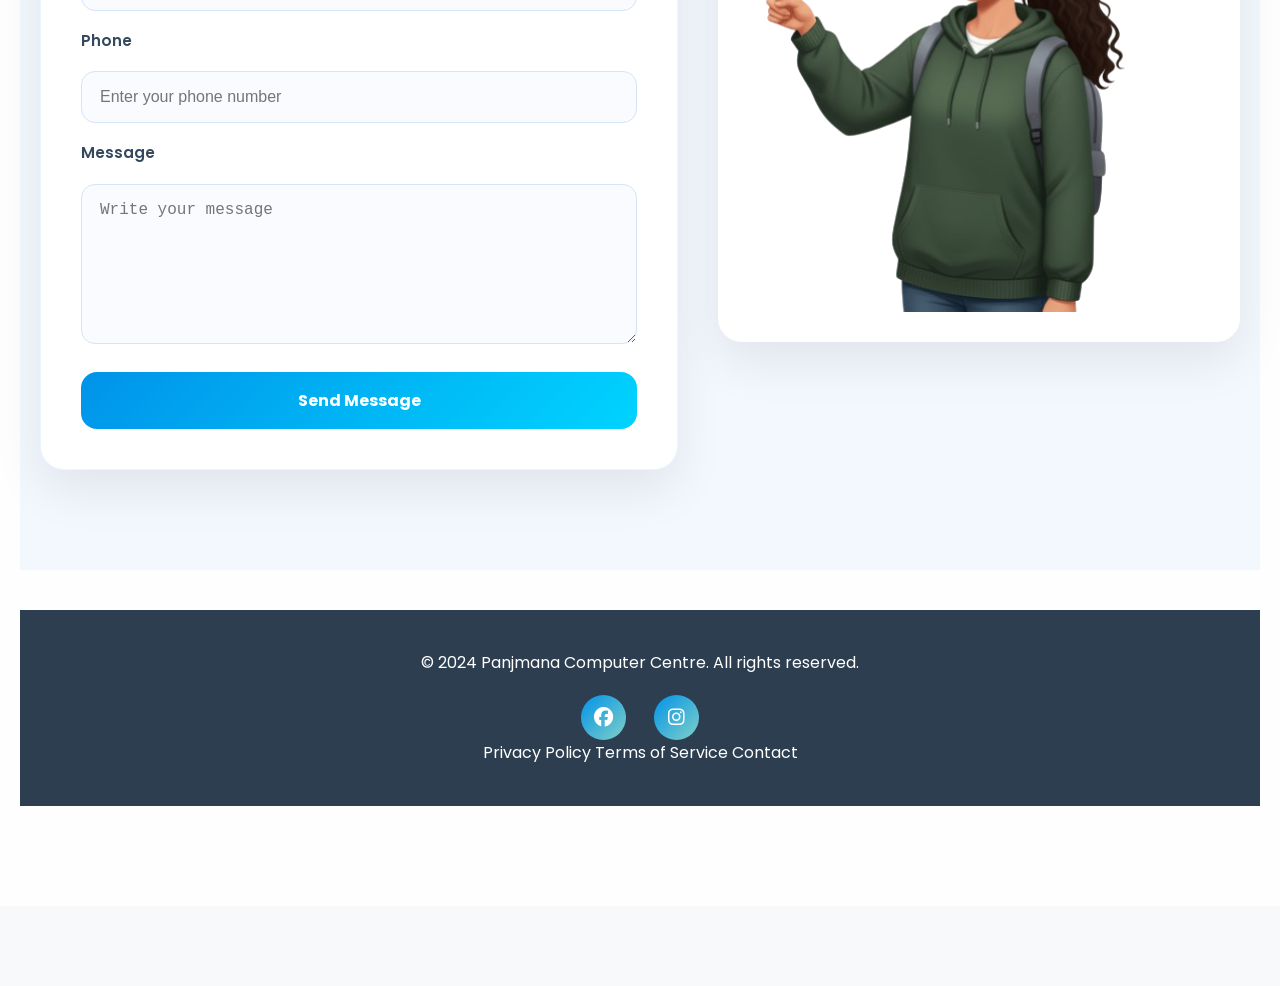
==== commit c30045e1: "Add video background to hero section" ====
--- a/index.html
+++ b/index.html
@@ -32,10 +32,9 @@
 
 <!-- HERO SECTION -->
 <div class="hero">
-  <video autoplay muted loop playsinline class="hero-video">
+<video autoplay muted loop playsinline class="bg-video">
     <source src="hero.bg.mp4" type="video/mp4">
   </video>
-  <div class="hero-overlay"></div>
   <div class="hero-content">
     <h1>Panjmana Computers & Type College</h1>
     <p>Transform Your Future with Professional Tech Education</p>
--- a/style.css
+++ b/style.css
@@ -133,39 +133,35 @@
    HERO SECTION
 ========================= */
 .hero {
-  display: flex;
-  align-items: center;
-  justify-content: flex-start;
-  padding: 120px 40px 100px;
-  min-height: 100vh;
   position: relative;
+  width: 100%;
+  height: 100vh;
+  overflow: hidden;
+  display: flex;
+  align-items: center;
+  justify-content: center;
   background: #000;
-  color: white;
-  overflow: hidden;
-}
-
-
-.hero-video {
+}
+
+.bg-video {
   position: absolute;
   top: 50%;
   left: 50%;
-  min-width: 100%;
-  min-height: 100%;
-  width: auto;
-  height: auto;
-  transform: translateX(-50%) translateY(-50%);
+  width: 100%;
+  height: 100%;
+  object-fit: cover;
+  transform: translate(-50%, -50%);
   z-index: 0;
-  object-fit: cover;
-}
-
-.hero-overlay {
-  content: '';
+}
+
+.hero::after {
+  content: "";
   position: absolute;
   top: 0;
   left: 0;
-  right: 0;
-  bottom: 0;
-  background: rgba(0, 0, 0, 0.3);
+  width: 100%;
+  height: 100%;
+  background: rgba(0, 0, 0, 0.4);
   z-index: 1;
 }
 
@@ -1336,13 +1332,13 @@
         height: 45px;
     }
 
-    /* Hero Section - full screen video */
+/* Hero Section - full screen video */
     .hero {
         padding: 80px 15px 50px;
         min-height: 100vh;
     }
 
-    .hero video {
+    .bg-video {
         min-width: 100%;
         min-height: 100%;
         width: 100%;
